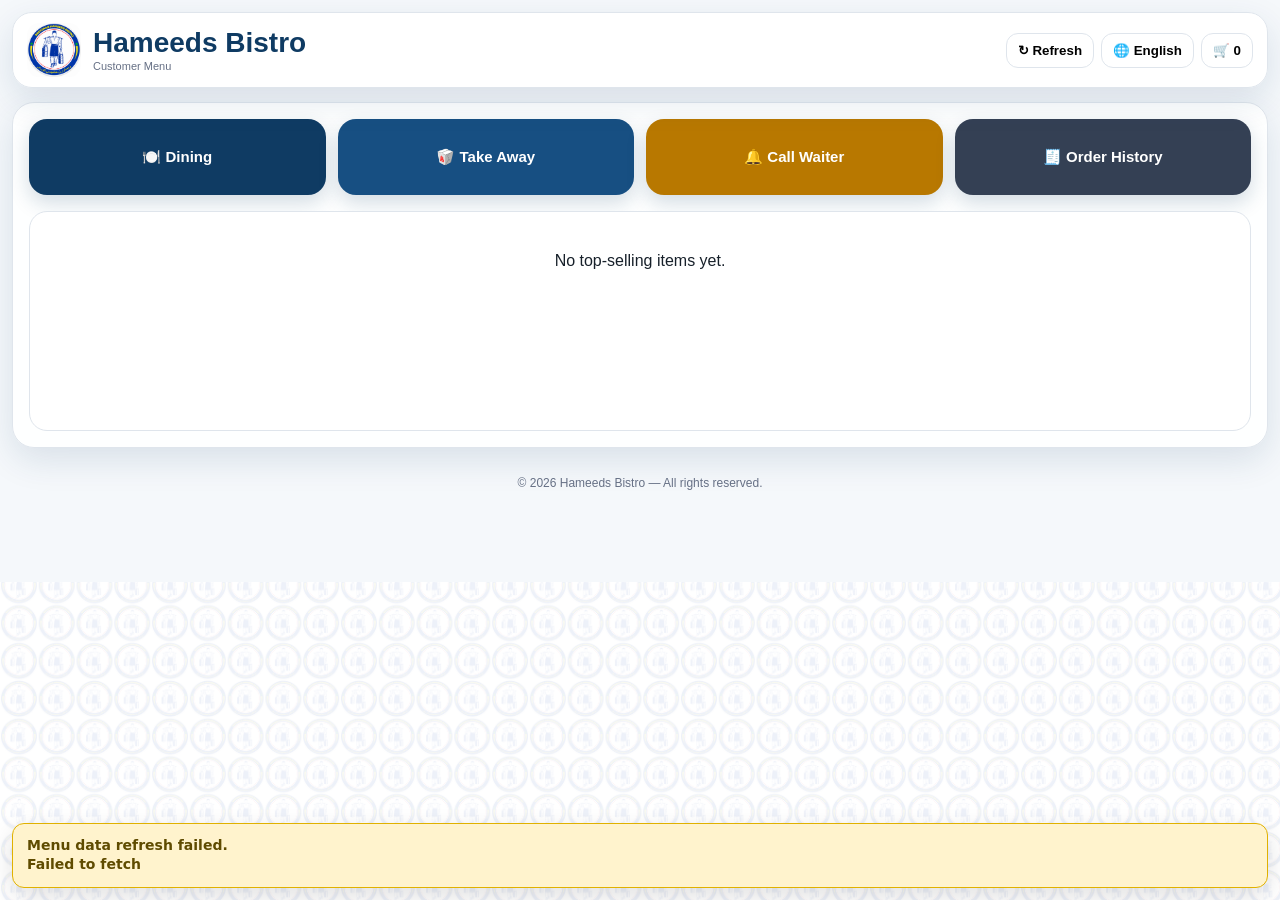
==== index.html @ 45305251 "Add files via upload" ====
<!doctype html>
<html lang="en">
<head>
<meta charset="utf-8"><meta name="viewport" content="width=device-width,initial-scale=1,viewport-fit=cover">
<meta name="theme-color" content="#0f3b63"><title>Hameeds Bistro</title>
<link rel="icon" href="images/logo.png">
<style>
:root{--blue:#0f3b63;--blue2:#174f82;--gold:#d7a52a;--ink:#17202a;--muted:#667085;--card:#fff;--line:#dfe5ec;--shadow:0 12px 35px rgba(15,59,99,.12)}*{box-sizing:border-box}html,body{margin:0;min-height:100%;font-family:Arial,Helvetica,sans-serif;color:var(--ink);background:#f5f8fb}body:before{content:"";position:fixed;inset:0;z-index:-2;background:#f5f8fb url('images/logo.png') repeat;background-size:1cm 1cm;opacity:.5}body:after{content:"";position:fixed;inset:0;z-index:-1;background:rgba(255,255,255,.86);pointer-events:none}.app{max-width:1280px;margin:auto;padding:12px}.header{position:sticky;transition:transform .25s ease;top:0;z-index:30;background:rgba(255,255,255,.96);backdrop-filter:blur(10px);border:1px solid var(--line);border-radius:20px;box-shadow:var(--shadow);padding:10px 14px}.headrow{display:flex;align-items:center;gap:12px}.brandlogo{width:54px;height:54px;object-fit:contain;border-radius:12px}.brand{font-weight:900;color:var(--blue);font-size:clamp(18px,3vw,28px);line-height:1.05}.sub{font-size:11px;color:var(--muted);margin-top:3px}.head-actions{margin-left:auto;display:flex;gap:7px;flex-wrap:wrap}.iconbtn,.langbtn{border:1px solid var(--line);background:#fff;border-radius:12px;padding:9px 11px;font-weight:800;cursor:pointer}.iconbtn:hover,.langbtn:hover{border-color:var(--blue)}.home-panel{margin-top:14px;background:rgba(255,255,255,.95);border:1px solid var(--line);border-radius:22px;box-shadow:var(--shadow);padding:16px}.home-buttons{display:grid;grid-template-columns:repeat(4,1fr);gap:12px}.mainbtn{border:0;border-radius:18px;padding:18px 12px;color:#fff;background:var(--blue);font-weight:900;font-size:15px;cursor:pointer;min-height:76px;box-shadow:0 8px 20px rgba(15,59,99,.18)}.mainbtn:nth-child(2){background:var(--blue2)}.mainbtn:nth-child(3){background:#b87800}.mainbtn:nth-child(4){background:#344054}.slider{margin-top:16px;border-radius:18px;overflow:hidden;background:#fff;border:1px solid var(--line);position:relative;min-height:220px}.slide{display:none;grid-template-columns:1fr 1fr;min-height:220px}.slide.active{display:grid}.slide img{width:100%;height:260px;object-fit:cover;cursor:zoom-in}.slide-info{padding:20px;display:flex;flex-direction:column;justify-content:center}.slide-info h2{margin:0 0 7px;color:var(--blue)}.slide-info p{margin:0;color:var(--muted);line-height:1.5}.dots{position:absolute;bottom:9px;left:0;right:0;text-align:center}.dot{display:inline-block;width:7px;height:7px;border-radius:50%;background:#c5cbd3;margin:0 3px}.dot.active{background:var(--blue)}.menu-panel{padding-top:0}.menu-controls{position:sticky;top:0;z-index:25;background:rgba(255,255,255,.98);padding:10px 0;margin-top:0;border-bottom:1px solid var(--line)}.menu-search-row{display:flex;gap:9px;flex:1;width:100%}.header.is-hidden{transform:translateY(calc(-100% - 18px));}.toolbar{margin-top:14px;display:flex;gap:9px;align-items:center;flex-wrap:wrap}.select,.search{border:1px solid var(--line);border-radius:12px;padding:11px 12px;background:#fff;font-weight:700}.search{flex:1;min-width:180px}.categorybar{display:flex;gap:8px;overflow:auto;padding:10px 0;scrollbar-width:thin}.cat{white-space:nowrap;border:1px solid var(--line);background:#fff;border-radius:999px;padding:9px 14px;font-weight:800;cursor:pointer}.cat.active{background:var(--blue);color:#fff;border-color:var(--blue)}.content{display:grid;grid-template-columns:1fr;gap:14px;margin-top:5px}.side{background:rgba(255,255,255,.95);border:1px solid var(--line);border-radius:18px;padding:10px;box-shadow:var(--shadow);height:max-content;position:sticky;top:90px}.side button{display:block;width:100%;text-align:left;border:0;background:transparent;padding:10px;border-radius:10px;font-weight:800;cursor:pointer}.side button.active{background:#e8f1f9;color:var(--blue)}.grid{display:grid;grid-template-columns:repeat(auto-fill,minmax(190px,1fr));gap:13px}.card{background:rgba(255,255,255,.97);border:1px solid var(--line);border-radius:17px;overflow:hidden;box-shadow:0 7px 18px rgba(15,59,99,.07)}.photo{height:145px;width:100%;object-fit:cover;background:#eef2f6;display:block;cursor:zoom-in}.cardbody{padding:11px}.itemname{font-weight:900;font-size:16px;color:var(--blue);cursor:pointer}.original{font-size:11px;color:#777;margin-top:3px}.desc{font-size:12px;line-height:1.45;color:#59636f;margin-top:7px;cursor:pointer;min-height:35px}.price{font-weight:900;color:#a05d00;margin-top:8px}.add{width:100%;margin-top:9px;border:0;background:var(--blue);color:#fff;border-radius:10px;padding:10px;font-weight:900;cursor:pointer}.out{font-size:12px;color:#b42318;font-weight:900;margin-top:8px}.cartbar{position:fixed;left:50%;transform:translateX(-50%);bottom:12px;z-index:40;display:none;background:var(--blue);color:#fff;border-radius:18px;padding:10px 14px;box-shadow:0 12px 35px rgba(0,0,0,.22);width:min(94%,520px);align-items:center;gap:10px}.cartbar.show{display:flex}.cartbar .cartcount{font-weight:900}.cartbar button{margin-left:auto;border:0;background:#fff;color:var(--blue);border-radius:10px;padding:9px 13px;font-weight:900}.footer{text-align:center;padding:28px 8px 80px;color:#667085;font-size:12px}.hidden{display:none!important}.modal{position:fixed;inset:0;background:rgba(5,20,35,.72);z-index:100;display:flex;align-items:center;justify-content:center;padding:12px}.modalbox{background:#fff;border-radius:20px;max-width:850px;width:100%;max-height:94vh;overflow:auto;box-shadow:0 25px 70px rgba(0,0,0,.35)}.modalhead{padding:14px 16px;border-bottom:1px solid var(--line);display:flex;align-items:center}.modalhead h3{margin:0;font-size:18px;color:var(--blue)}.close{margin-left:auto;border:0;background:#eef2f6;border-radius:10px;padding:8px 12px;font-weight:900;cursor:pointer}.modalbody{padding:16px}.image-modal{background:rgba(0,0,0,.92)}.image-stage{width:100%;height:80vh;overflow:hidden;touch-action:none;display:flex;align-items:center;justify-content:center;cursor:grab}.image-stage img{max-width:95%;max-height:95%;object-fit:contain;transform-origin:center;user-select:none;-webkit-user-drag:none}.zoomtools{text-align:center;padding:8px}.zoomtools button{border:0;background:#fff;border-radius:9px;padding:8px 12px;margin:0 3px;font-weight:900}.cartrow{display:grid;grid-template-columns:1fr auto auto;gap:10px;align-items:center;padding:10px 0;border-bottom:1px solid var(--line)}.cartrow-rich{align-items:start}.cartitemmain{min-width:0}.cartmods{display:flex;flex-wrap:wrap;gap:5px;margin-top:6px}.cartmods span{font-size:11px;background:#edf5fb;color:var(--blue);border:1px solid #d5e5f2;border-radius:999px;padding:4px 7px;font-weight:800}.cartnote{font-size:11px;color:#667085;margin-top:6px;background:#fff8e8;border:1px solid #f1d58c;border-radius:8px;padding:5px 7px}.cartactions{display:flex;flex-wrap:wrap;gap:6px;margin-top:8px}.cartactions button{border:1px solid var(--line);border-radius:8px;padding:6px 9px;font-size:11px;font-weight:900;cursor:pointer;background:#fff}.cartactions .cartmodify{color:var(--blue);background:#edf5fb;border-color:#cfe0ee}.cartactions .cartnote-btn{color:#8a5a00;background:#fff8e8;border-color:#f1d58c}.modifier-group{border:1px solid var(--line);border-radius:13px;margin-bottom:10px;overflow:hidden}.modifier-title{padding:9px 11px;background:#f5f8fb;font-weight:900;color:var(--blue)}.modifier-option{display:grid;grid-template-columns:auto 1fr auto;gap:9px;align-items:center;padding:10px 11px;border-top:1px solid var(--line);cursor:pointer}.modifier-option input{width:18px;height:18px}.modifier-option strong{font-size:12px;color:#a05d00}.modifier-footer{position:sticky;bottom:0;background:#fff;border-top:1px solid var(--line);padding-top:12px;margin-top:12px;display:flex;justify-content:space-between;align-items:center}.note-count{text-align:right;font-size:11px;color:#667085;margin-top:4px}.qty{display:flex;gap:5px;align-items:center}.qty button{border:1px solid var(--line);background:#fff;border-radius:8px;width:30px;height:30px;font-weight:900}.checkout-grid{display:grid;grid-template-columns:1fr 1fr;gap:10px}.field{width:100%;padding:11px;border:1px solid var(--line);border-radius:11px}.primary{border:0;background:var(--blue);color:#fff;padding:12px 16px;border-radius:11px;font-weight:900;cursor:pointer}.danger{border:0;background:#fee4e2;color:#b42318;padding:10px;border-radius:11px;font-weight:900}.notice{padding:10px 12px;border-radius:11px;background:#f0f6fb;color:var(--blue);font-size:13px;margin-bottom:10px}.history-card{border:1px solid var(--line);border-radius:14px;padding:12px;margin-bottom:10px;background:#fff}.history-items{font-size:12px;color:#667085;margin-top:6px}.langgrid{display:grid;grid-template-columns:repeat(2,1fr);gap:8px}.langoption{padding:10px;border:1px solid var(--line);border-radius:12px;background:#fff;font-weight:800;cursor:pointer;text-align:left}.langoption.active{border-color:var(--blue);background:#edf5fb}.spinner{width:20px;height:20px;border:3px solid #dce5ed;border-top-color:var(--blue);border-radius:50%;animation:spin .7s linear infinite;display:inline-block}@keyframes spin{to{transform:rotate(360deg)}}@media(max-width:760px){.menu-search-row{flex-direction:column}.home-buttons{grid-template-columns:repeat(2,1fr)}.content{display:block}.side{display:none}.grid{grid-template-columns:repeat(2,minmax(0,1fr))}.slide{grid-template-columns:1fr}.slide img{height:190px}.slide-info{padding:12px}.checkout-grid{grid-template-columns:1fr}.brandlogo{width:45px;height:45px}.head-actions{gap:4px}.iconbtn{padding:8px}.card .photo{height:130px}}@media(max-width:430px){.grid{grid-template-columns:1fr 1fr}.cardbody{padding:9px}.itemname{font-size:14px}.desc{font-size:11px}.price{font-size:13px}.mainbtn{font-size:13px;padding:13px 8px}}
</style></head>
<body><div class="app">
<header class="header"><div class="headrow"><img class="brandlogo" src="images/logo.png"><div><div class="brand" id="brandName">Hameeds Bistro</div><div class="sub" id="tableLabel">Customer Menu</div></div><div class="head-actions"><button class="iconbtn" id="refreshBtn" title="Refresh database">↻ Refresh</button><button class="iconbtn" id="langBtn">🌐 Language</button><button class="iconbtn" id="cartBtn">🛒 <span id="cartTop">0</span></button></div></div></header>
<main id="appMain"></main><footer class="footer">© <span id="year"></span> Hameeds Bistro — All rights reserved.</footer></div>
<div id="cartBar" class="cartbar"><span>🛒 <span id="cartCount">0</span> items</span><span id="cartTotal">RM 0.00</span><button id="openCartBtn">View Cart</button></div>
<div id="modalRoot"></div>
<script src="customer-api-config.js"></script><script src="app.js"></script></body></html>
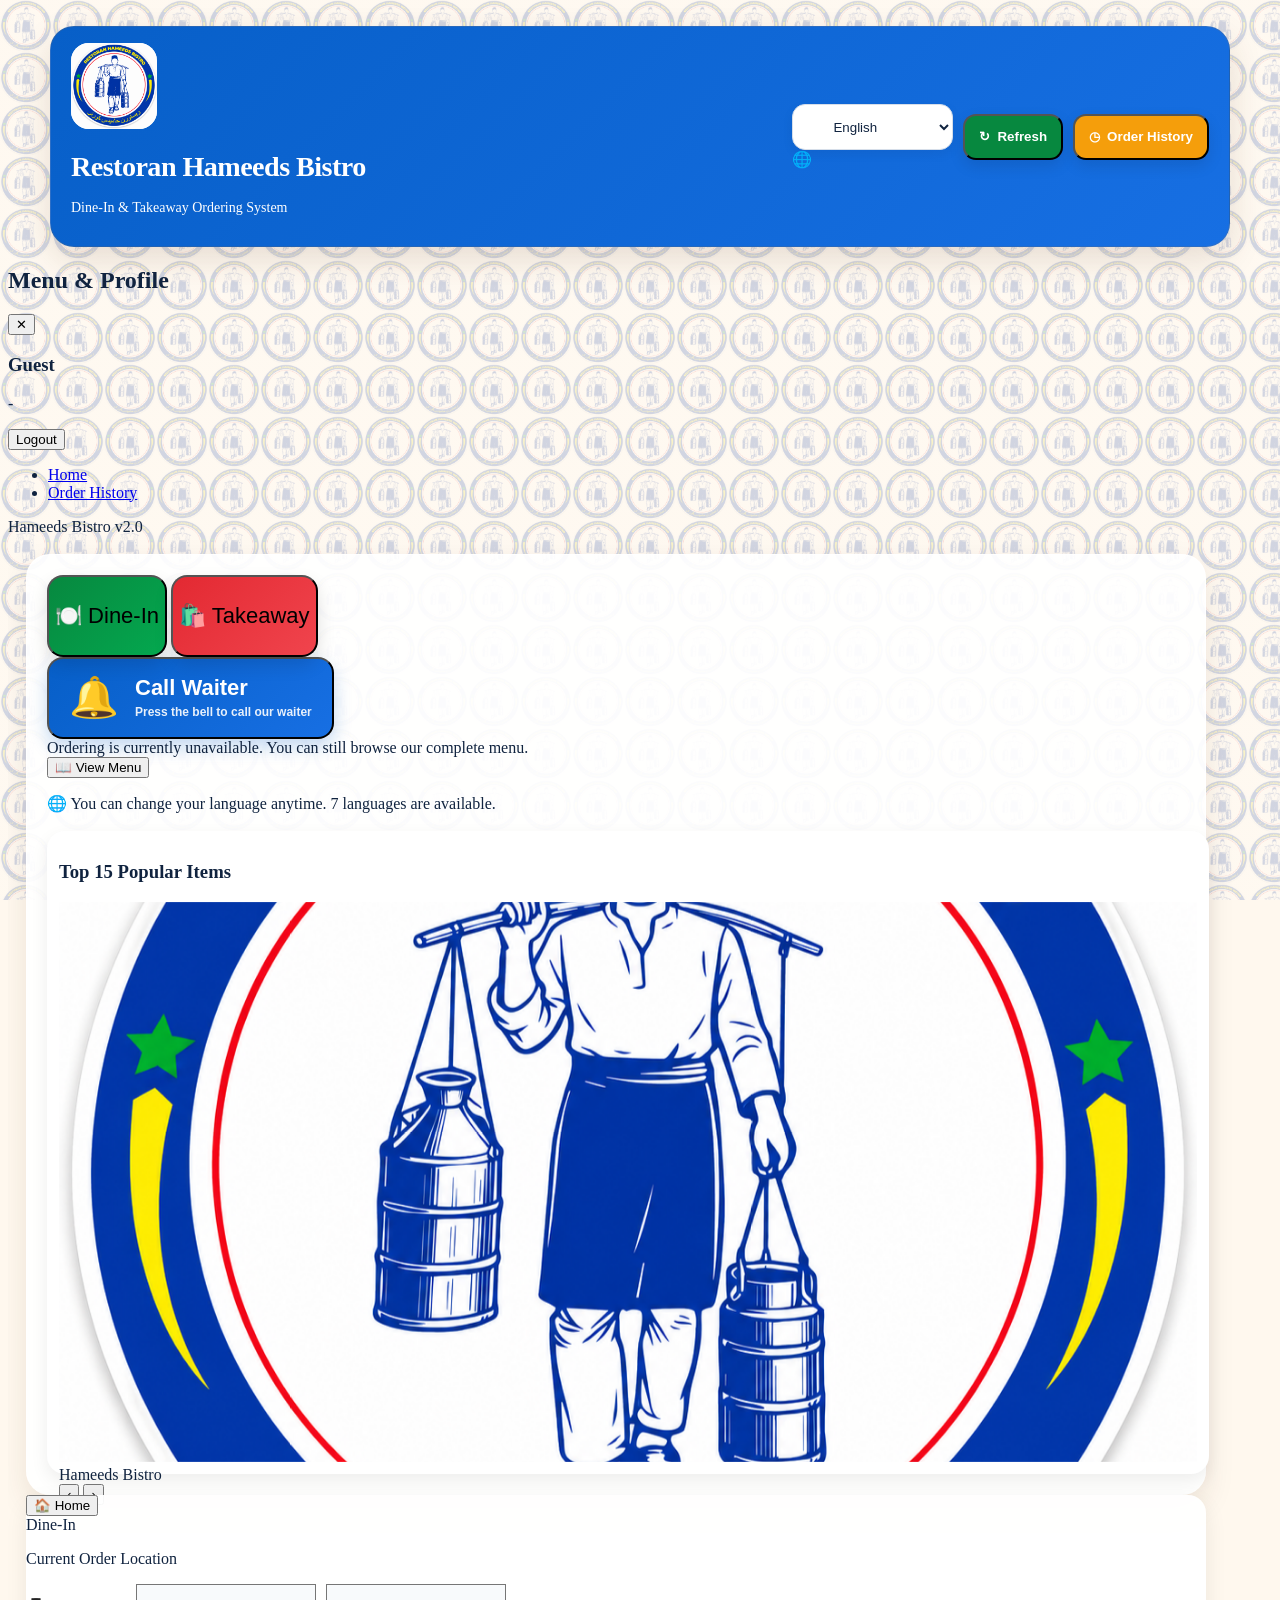
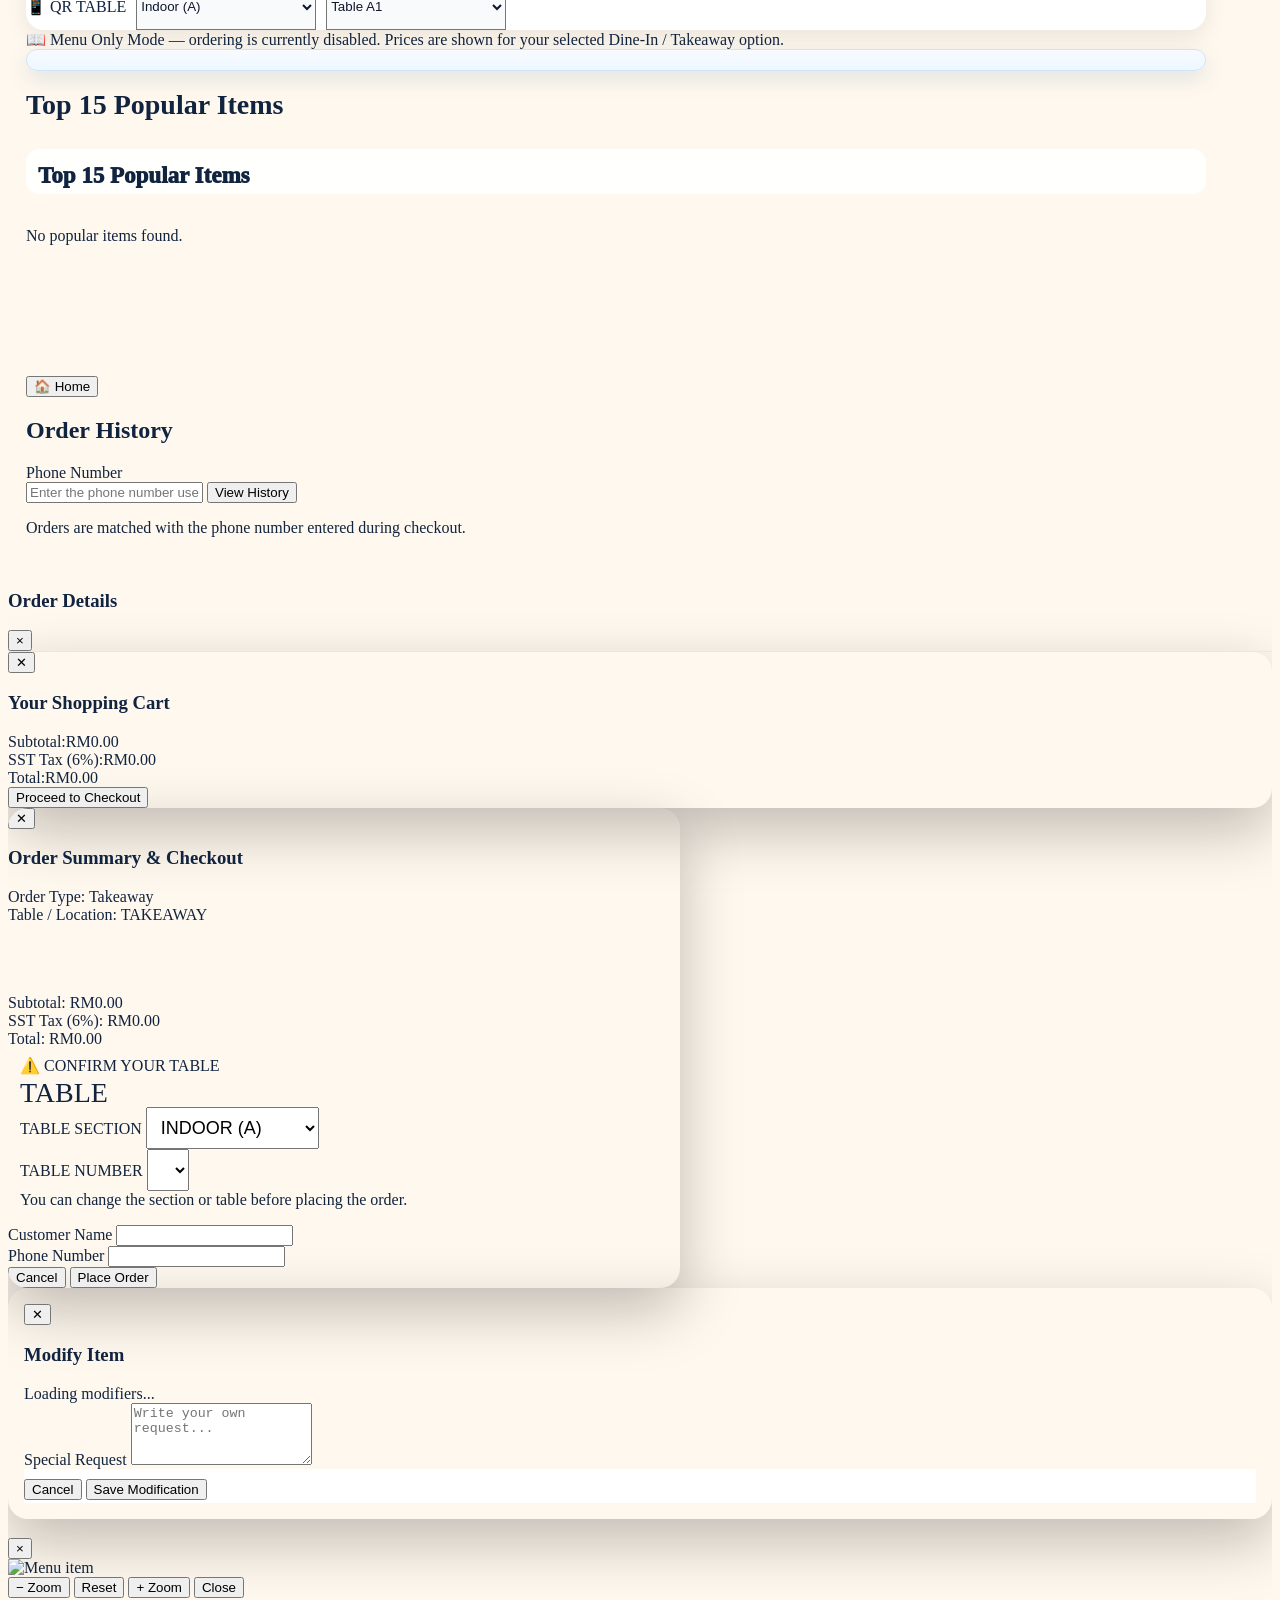
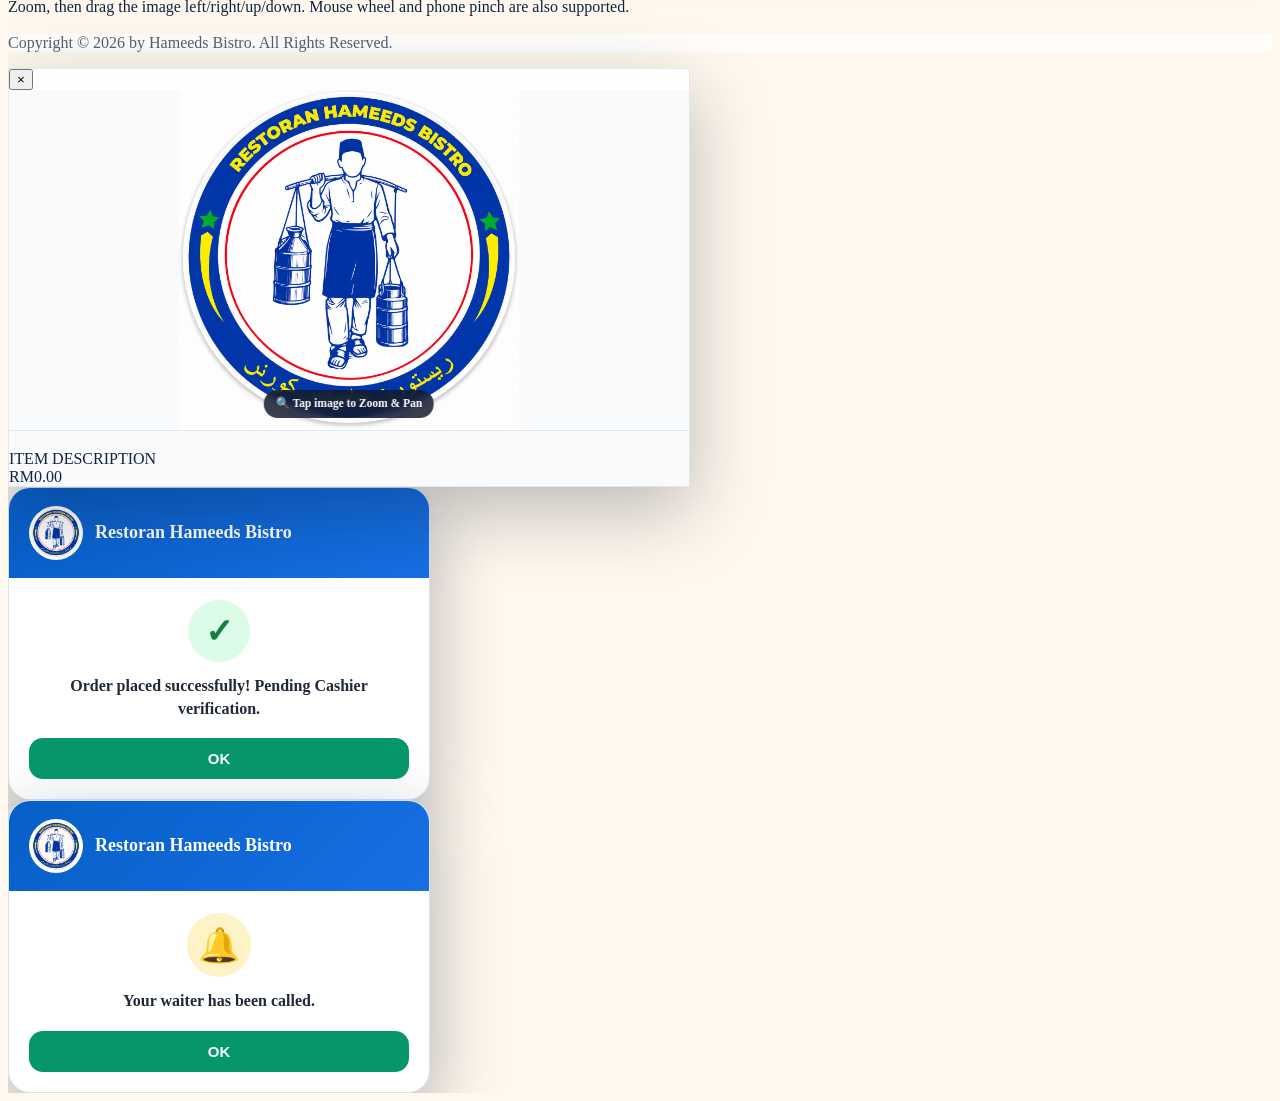
==== commit 475335a5: "Add files via upload" ====
--- a/index.html
+++ b/index.html
@@ -1,15 +1,9688 @@
-<!doctype html>
+<!DOCTYPE html>
 <html lang="en">
 <head>
-<meta charset="utf-8"><meta name="viewport" content="width=device-width,initial-scale=1,viewport-fit=cover">
-<meta name="theme-color" content="#0f3b63"><title>Hameeds Bistro</title>
-<link rel="icon" href="images/logo.png">
+    <meta charset="UTF-8">
+    <meta name="viewport" content="width=device-width, initial-scale=1.0">
+    <title>Restoran Hameeds Bistro</title>
+    <link rel="icon" type="image/png" href="images/logo.png">
+    <link rel="shortcut icon" href="images/logo.png">
+    <link rel="apple-touch-icon" href="images/logo.png">
+    <!-- Tailwind CSS CDN -->
+    <script src="https://cdn.tailwindcss.com"></script>
+    <!-- Cloudflare D1 JS Library CDN -->
 <style>
-:root{--blue:#0f3b63;--blue2:#174f82;--gold:#d7a52a;--ink:#17202a;--muted:#667085;--card:#fff;--line:#dfe5ec;--shadow:0 12px 35px rgba(15,59,99,.12)}*{box-sizing:border-box}html,body{margin:0;min-height:100%;font-family:Arial,Helvetica,sans-serif;color:var(--ink);background:#f5f8fb}body:before{content:"";position:fixed;inset:0;z-index:-2;background:#f5f8fb url('images/logo.png') repeat;background-size:1cm 1cm;opacity:.5}body:after{content:"";position:fixed;inset:0;z-index:-1;background:rgba(255,255,255,.86);pointer-events:none}.app{max-width:1280px;margin:auto;padding:12px}.header{position:sticky;transition:transform .25s ease;top:0;z-index:30;background:rgba(255,255,255,.96);backdrop-filter:blur(10px);border:1px solid var(--line);border-radius:20px;box-shadow:var(--shadow);padding:10px 14px}.headrow{display:flex;align-items:center;gap:12px}.brandlogo{width:54px;height:54px;object-fit:contain;border-radius:12px}.brand{font-weight:900;color:var(--blue);font-size:clamp(18px,3vw,28px);line-height:1.05}.sub{font-size:11px;color:var(--muted);margin-top:3px}.head-actions{margin-left:auto;display:flex;gap:7px;flex-wrap:wrap}.iconbtn,.langbtn{border:1px solid var(--line);background:#fff;border-radius:12px;padding:9px 11px;font-weight:800;cursor:pointer}.iconbtn:hover,.langbtn:hover{border-color:var(--blue)}.home-panel{margin-top:14px;background:rgba(255,255,255,.95);border:1px solid var(--line);border-radius:22px;box-shadow:var(--shadow);padding:16px}.home-buttons{display:grid;grid-template-columns:repeat(4,1fr);gap:12px}.mainbtn{border:0;border-radius:18px;padding:18px 12px;color:#fff;background:var(--blue);font-weight:900;font-size:15px;cursor:pointer;min-height:76px;box-shadow:0 8px 20px rgba(15,59,99,.18)}.mainbtn:nth-child(2){background:var(--blue2)}.mainbtn:nth-child(3){background:#b87800}.mainbtn:nth-child(4){background:#344054}.slider{margin-top:16px;border-radius:18px;overflow:hidden;background:#fff;border:1px solid var(--line);position:relative;min-height:220px}.slide{display:none;grid-template-columns:1fr 1fr;min-height:220px}.slide.active{display:grid}.slide img{width:100%;height:260px;object-fit:cover;cursor:zoom-in}.slide-info{padding:20px;display:flex;flex-direction:column;justify-content:center}.slide-info h2{margin:0 0 7px;color:var(--blue)}.slide-info p{margin:0;color:var(--muted);line-height:1.5}.dots{position:absolute;bottom:9px;left:0;right:0;text-align:center}.dot{display:inline-block;width:7px;height:7px;border-radius:50%;background:#c5cbd3;margin:0 3px}.dot.active{background:var(--blue)}.menu-panel{padding-top:0}.menu-controls{position:sticky;top:0;z-index:25;background:rgba(255,255,255,.98);padding:10px 0;margin-top:0;border-bottom:1px solid var(--line)}.menu-search-row{display:flex;gap:9px;flex:1;width:100%}.header.is-hidden{transform:translateY(calc(-100% - 18px));}.toolbar{margin-top:14px;display:flex;gap:9px;align-items:center;flex-wrap:wrap}.select,.search{border:1px solid var(--line);border-radius:12px;padding:11px 12px;background:#fff;font-weight:700}.search{flex:1;min-width:180px}.categorybar{display:flex;gap:8px;overflow:auto;padding:10px 0;scrollbar-width:thin}.cat{white-space:nowrap;border:1px solid var(--line);background:#fff;border-radius:999px;padding:9px 14px;font-weight:800;cursor:pointer}.cat.active{background:var(--blue);color:#fff;border-color:var(--blue)}.content{display:grid;grid-template-columns:1fr;gap:14px;margin-top:5px}.side{background:rgba(255,255,255,.95);border:1px solid var(--line);border-radius:18px;padding:10px;box-shadow:var(--shadow);height:max-content;position:sticky;top:90px}.side button{display:block;width:100%;text-align:left;border:0;background:transparent;padding:10px;border-radius:10px;font-weight:800;cursor:pointer}.side button.active{background:#e8f1f9;color:var(--blue)}.grid{display:grid;grid-template-columns:repeat(auto-fill,minmax(190px,1fr));gap:13px}.card{background:rgba(255,255,255,.97);border:1px solid var(--line);border-radius:17px;overflow:hidden;box-shadow:0 7px 18px rgba(15,59,99,.07)}.photo{height:145px;width:100%;object-fit:cover;background:#eef2f6;display:block;cursor:zoom-in}.cardbody{padding:11px}.itemname{font-weight:900;font-size:16px;color:var(--blue);cursor:pointer}.original{font-size:11px;color:#777;margin-top:3px}.desc{font-size:12px;line-height:1.45;color:#59636f;margin-top:7px;cursor:pointer;min-height:35px}.price{font-weight:900;color:#a05d00;margin-top:8px}.add{width:100%;margin-top:9px;border:0;background:var(--blue);color:#fff;border-radius:10px;padding:10px;font-weight:900;cursor:pointer}.out{font-size:12px;color:#b42318;font-weight:900;margin-top:8px}.cartbar{position:fixed;left:50%;transform:translateX(-50%);bottom:12px;z-index:40;display:none;background:var(--blue);color:#fff;border-radius:18px;padding:10px 14px;box-shadow:0 12px 35px rgba(0,0,0,.22);width:min(94%,520px);align-items:center;gap:10px}.cartbar.show{display:flex}.cartbar .cartcount{font-weight:900}.cartbar button{margin-left:auto;border:0;background:#fff;color:var(--blue);border-radius:10px;padding:9px 13px;font-weight:900}.footer{text-align:center;padding:28px 8px 80px;color:#667085;font-size:12px}.hidden{display:none!important}.modal{position:fixed;inset:0;background:rgba(5,20,35,.72);z-index:100;display:flex;align-items:center;justify-content:center;padding:12px}.modalbox{background:#fff;border-radius:20px;max-width:850px;width:100%;max-height:94vh;overflow:auto;box-shadow:0 25px 70px rgba(0,0,0,.35)}.modalhead{padding:14px 16px;border-bottom:1px solid var(--line);display:flex;align-items:center}.modalhead h3{margin:0;font-size:18px;color:var(--blue)}.close{margin-left:auto;border:0;background:#eef2f6;border-radius:10px;padding:8px 12px;font-weight:900;cursor:pointer}.modalbody{padding:16px}.image-modal{background:rgba(0,0,0,.92)}.image-stage{width:100%;height:80vh;overflow:hidden;touch-action:none;display:flex;align-items:center;justify-content:center;cursor:grab}.image-stage img{max-width:95%;max-height:95%;object-fit:contain;transform-origin:center;user-select:none;-webkit-user-drag:none}.zoomtools{text-align:center;padding:8px}.zoomtools button{border:0;background:#fff;border-radius:9px;padding:8px 12px;margin:0 3px;font-weight:900}.cartrow{display:grid;grid-template-columns:1fr auto auto;gap:10px;align-items:center;padding:10px 0;border-bottom:1px solid var(--line)}.cartrow-rich{align-items:start}.cartitemmain{min-width:0}.cartmods{display:flex;flex-wrap:wrap;gap:5px;margin-top:6px}.cartmods span{font-size:11px;background:#edf5fb;color:var(--blue);border:1px solid #d5e5f2;border-radius:999px;padding:4px 7px;font-weight:800}.cartnote{font-size:11px;color:#667085;margin-top:6px;background:#fff8e8;border:1px solid #f1d58c;border-radius:8px;padding:5px 7px}.cartactions{display:flex;flex-wrap:wrap;gap:6px;margin-top:8px}.cartactions button{border:1px solid var(--line);border-radius:8px;padding:6px 9px;font-size:11px;font-weight:900;cursor:pointer;background:#fff}.cartactions .cartmodify{color:var(--blue);background:#edf5fb;border-color:#cfe0ee}.cartactions .cartnote-btn{color:#8a5a00;background:#fff8e8;border-color:#f1d58c}.modifier-group{border:1px solid var(--line);border-radius:13px;margin-bottom:10px;overflow:hidden}.modifier-title{padding:9px 11px;background:#f5f8fb;font-weight:900;color:var(--blue)}.modifier-option{display:grid;grid-template-columns:auto 1fr auto;gap:9px;align-items:center;padding:10px 11px;border-top:1px solid var(--line);cursor:pointer}.modifier-option input{width:18px;height:18px}.modifier-option strong{font-size:12px;color:#a05d00}.modifier-footer{position:sticky;bottom:0;background:#fff;border-top:1px solid var(--line);padding-top:12px;margin-top:12px;display:flex;justify-content:space-between;align-items:center}.note-count{text-align:right;font-size:11px;color:#667085;margin-top:4px}.qty{display:flex;gap:5px;align-items:center}.qty button{border:1px solid var(--line);background:#fff;border-radius:8px;width:30px;height:30px;font-weight:900}.checkout-grid{display:grid;grid-template-columns:1fr 1fr;gap:10px}.field{width:100%;padding:11px;border:1px solid var(--line);border-radius:11px}.primary{border:0;background:var(--blue);color:#fff;padding:12px 16px;border-radius:11px;font-weight:900;cursor:pointer}.danger{border:0;background:#fee4e2;color:#b42318;padding:10px;border-radius:11px;font-weight:900}.notice{padding:10px 12px;border-radius:11px;background:#f0f6fb;color:var(--blue);font-size:13px;margin-bottom:10px}.history-card{border:1px solid var(--line);border-radius:14px;padding:12px;margin-bottom:10px;background:#fff}.history-items{font-size:12px;color:#667085;margin-top:6px}.langgrid{display:grid;grid-template-columns:repeat(2,1fr);gap:8px}.langoption{padding:10px;border:1px solid var(--line);border-radius:12px;background:#fff;font-weight:800;cursor:pointer;text-align:left}.langoption.active{border-color:var(--blue);background:#edf5fb}.spinner{width:20px;height:20px;border:3px solid #dce5ed;border-top-color:var(--blue);border-radius:50%;animation:spin .7s linear infinite;display:inline-block}@keyframes spin{to{transform:rotate(360deg)}}@media(max-width:760px){.menu-search-row{flex-direction:column}.home-buttons{grid-template-columns:repeat(2,1fr)}.content{display:block}.side{display:none}.grid{grid-template-columns:repeat(2,minmax(0,1fr))}.slide{grid-template-columns:1fr}.slide img{height:190px}.slide-info{padding:12px}.checkout-grid{grid-template-columns:1fr}.brandlogo{width:45px;height:45px}.head-actions{gap:4px}.iconbtn{padding:8px}.card .photo{height:130px}}@media(max-width:430px){.grid{grid-template-columns:1fr 1fr}.cardbody{padding:9px}.itemname{font-size:14px}.desc{font-size:11px}.price{font-size:13px}.mainbtn{font-size:13px;padding:13px 8px}}
-</style></head>
-<body><div class="app">
-<header class="header"><div class="headrow"><img class="brandlogo" src="images/logo.png"><div><div class="brand" id="brandName">Hameeds Bistro</div><div class="sub" id="tableLabel">Customer Menu</div></div><div class="head-actions"><button class="iconbtn" id="refreshBtn" title="Refresh database">↻ Refresh</button><button class="iconbtn" id="langBtn">🌐 Language</button><button class="iconbtn" id="cartBtn">🛒 <span id="cartTop">0</span></button></div></div></header>
-<main id="appMain"></main><footer class="footer">© <span id="year"></span> Hameeds Bistro — All rights reserved.</footer></div>
-<div id="cartBar" class="cartbar"><span>🛒 <span id="cartCount">0</span> items</span><span id="cartTotal">RM 0.00</span><button id="openCartBtn">View Cart</button></div>
-<div id="modalRoot"></div>
-<script src="customer-api-config.js"></script><script src="app.js"></script></body></html>
+      html,body{max-width:100%;overflow-x:hidden}
+      img,video,canvas,svg{max-width:100%}
+      #categoryContainer{-webkit-overflow-scrolling:touch;scrollbar-width:thin}
+      #categoryDropdownMenu{max-height:60vh;overflow-y:auto}
+      #categoryDropdownMenu button{width:100%;text-align:left}
+      @media (max-width:640px){
+        body{min-width:0}
+        header{padding:.65rem!important;gap:.5rem!important;align-items:flex-start!important;flex-wrap:wrap!important}
+        header>div:first-child{min-width:0;flex:1 1 100%;gap:.5rem!important}
+        header>div:first-child img{width:2.5rem!important;height:2.5rem!important;flex:0 0 auto}
+        header>div:first-child>div{min-width:0;flex:1}
+        header h1{font-size:.9rem!important;line-height:1.15rem!important;white-space:normal!important;word-break:break-word}
+        header p{font-size:.65rem!important;line-height:.9rem!important}
+        header>div:last-child{width:100%;display:grid!important;grid-template-columns:minmax(0,1fr) auto auto;gap:.4rem!important}
+        header>div:last-child>div{min-width:0;width:100%}
+        #langSelect{width:100%;min-width:0;font-size:.75rem!important;padding-top:.55rem!important;padding-bottom:.55rem!important}
+        #mainAuthBtn,header button[title="Live Chat"]{padding:.55rem!important;min-width:2.5rem;justify-content:center}
+        main{padding:.75rem!important;max-width:100%!important}
+        #homeView{padding:1.25rem!important;border-radius:1rem!important}
+        #homeView h2{font-size:1.5rem!important;line-height:1.9rem!important}
+        #homeView p{margin-bottom:1.25rem!important}
+        #homeView .grid{gap:.75rem!important}
+        #homeView .grid button{padding:1rem!important;font-size:1.05rem!important}
+        #orderView>div:first-child{padding:.75rem!important;gap:.75rem!important;align-items:stretch!important}
+        #orderView>div:first-child>div:first-child{width:100%;justify-content:space-between;gap:.5rem!important}
+        #tableChangeContainer{width:100%;display:grid!important;grid-template-columns:minmax(0,1fr) minmax(0,1fr);gap:.5rem!important}
+        #tableChangeContainer select{width:100%;min-width:0;font-size:.78rem!important;padding:.6rem .45rem!important}
+        #orderView .mb-4.flex.items-center.gap-2{display:grid!important;grid-template-columns:auto minmax(0,1fr);gap:.5rem!important;align-items:stretch!important}
+        #orderView .mb-4.flex.items-center.gap-2>button{padding:.65rem .75rem!important;font-size:.78rem!important;white-space:nowrap}
+        #menuSearchWrap{min-width:0}
+        #menuSearchInput{min-width:0;width:100%;font-size:.85rem!important}
+        #categoryContainer{gap:.5rem!important;margin-bottom:1rem!important}
+        #categoryContainer button{padding:.55rem .75rem!important;font-size:.75rem!important}
+        #menuTitle{font-size:1.25rem!important;line-height:1.6rem!important;margin-bottom:.75rem!important}
+        #menuContainer{gap:.75rem!important;margin-bottom:8.5rem!important}
+        #menuContainer>div{padding:.75rem!important;gap:.5rem!important;min-width:0}
+        #menuContainer h3{font-size:.9rem!important;line-height:1.2rem!important;word-break:break-word}
+        #menuContainer .w-20.h-20{width:4.5rem!important;height:4.5rem!important}
+        #cartBar{left:.5rem!important;right:.5rem!important;bottom:.5rem!important;width:auto!important;max-width:none!important;padding:.65rem!important;border-radius:.9rem!important;gap:.5rem!important}
+        #cartBar>div{gap:.5rem!important;min-width:0}
+        #cartCount{font-size:.7rem!important;padding:.3rem .5rem!important;white-space:nowrap}
+        #cartSubtotal{font-size:.95rem!important;white-space:nowrap}
+        #cartBar>button{padding:.65rem .75rem!important;font-size:.75rem!important;min-width:0}
+        #cartBar>button span{display:none}
+        #sidebar{width:min(18rem,88vw)!important;padding:1.25rem!important}
+        #cartModal,#checkoutModal,#modifierModal,#loginModal{padding:.65rem!important;align-items:flex-end!important}
+        #cartModal>div,#checkoutModal>div,#modifierModal>div,#loginModal>div{max-width:100%!important;width:100%!important;max-height:92vh;overflow-y:auto;padding:1rem!important;border-radius:1rem 1rem 0 0!important}
+        footer{padding:.75rem .5rem!important}
+        footer p{font-size:.7rem!important;line-height:1rem!important}
+      }
+      @media (max-width:380px){
+        header h1{font-size:.82rem!important}
+        #tableChangeContainer{grid-template-columns:1fr}
+        #orderView .mb-4.flex.items-center.gap-2{grid-template-columns:1fr}
+        #orderView .mb-4.flex.items-center.gap-2>button{width:100%}
+      }
+    
+      /* FINAL UX FIXES */
+      #sidebarOverlay{background:rgba(0,0,0,.38);backdrop-filter:blur(1px)}
+      #categoryContainer{display:flex;align-items:center;gap:.6rem;min-width:0}
+      #categoryContainer>div:first-child{flex:0 0 auto}
+      #categoryGrid{display:flex;flex:1 1 auto;min-width:0;gap:.5rem;overflow-x:auto;overflow-y:hidden;margin-top:0;padding:.15rem .1rem .4rem;scrollbar-width:thin;scroll-snap-type:x proximity;-webkit-overflow-scrolling:touch}
+      #categoryGrid button{flex:0 0 auto;white-space:nowrap;min-height:42px;line-height:1.15;scroll-snap-align:start}
+      #modifierModal>div{max-height:82vh;overflow-y:auto;padding:1rem!important}
+      #modifierOptions{display:grid;grid-template-columns:repeat(2,minmax(0,1fr));gap:.5rem!important}
+      #modifierOptions label{margin:0!important;padding:.55rem .65rem!important;font-size:.82rem}
+      #modifierCustomNote{min-height:56px;max-height:80px;resize:vertical}
+      #modifierModal .modifier-actions{position:sticky;bottom:-1rem;background:white;padding-top:.65rem;padding-bottom:.2rem;z-index:2}
+      @media(max-width:640px){
+        #categoryContainer{gap:.45rem}
+        #categoryContainer>div:first-child{max-width:54%}
+        #categoryDropdownButton{min-width:0!important;width:100%!important;padding-left:.7rem!important;padding-right:.7rem!important}
+        #categoryDropdownLabel{overflow:hidden;text-overflow:ellipsis;white-space:nowrap}
+        #categoryGrid{display:flex;grid-template-columns:none}
+        #modifierModal>div{max-height:78vh!important;border-radius:1rem!important;margin:auto!important}
+      }
+
+      /* ORDER HISTORY DETAIL / RECEIPT */
+      .history-order-card{transition:box-shadow .15s ease,transform .15s ease}
+      .history-order-card:hover{box-shadow:0 8px 24px rgba(15,23,42,.08)}
+      .history-status-pill{display:inline-flex;align-items:center;padding:.2rem .55rem;border-radius:999px;font-size:.7rem;font-weight:800;text-transform:uppercase}
+      @media(max-width:640px){
+        #historyOrderDetailModal{padding:.5rem!important;align-items:flex-end!important}
+        #historyOrderDetailModal>div{max-height:94vh!important;border-radius:1rem 1rem 0 0!important}
+        #historyOrderDetailBody{padding:1rem!important}
+        #historyOrderDetailActions{position:sticky;bottom:0}
+      }
+
+    </style>
+<style id="professional-menu-performance">
+  /* Skip off-screen layout/paint work for the large continuous menu. */
+  #menuContainer > .professional-menu-card{
+    content-visibility:auto;
+    contain-intrinsic-size:170px;
+  }
+
+  #categoryContainer.video-fixed-category{
+    will-change:transform;
+    transform:translateZ(0);
+  }
+
+  .category-quick-lang{
+    flex:0 0 auto;
+    display:flex;
+    align-items:center;
+  }
+  #categoryQuickLang{
+    height:42px;
+    max-width:82px;
+    border:1px solid #cbd5e1;
+    border-radius:10px;
+    background:#fff;
+    color:#1e3a8a;
+    padding:0 7px;
+    font-size:11px;
+    font-weight:800;
+    outline:none;
+    cursor:pointer;
+  }
+  #categoryQuickLang:focus{
+    box-shadow:0 0 0 2px rgba(59,130,246,.18);
+  }
+
+  .menu-card-action{
+    width:100%;
+  }
+
+  .menu-inline-qty{
+    width:100%;
+    min-height:52px;
+    display:flex;
+    align-items:center;
+    justify-content:center;
+    gap:18px;
+    margin-top:8px;
+    padding:6px 10px;
+    background:#f0fdf4;
+    border:2px solid #16a34a;
+    border-radius:14px;
+    box-shadow:0 4px 12px rgba(22,163,74,.12);
+  }
+
+  .menu-inline-qty button{
+    width:42px;
+    height:42px;
+    flex:0 0 42px;
+    border-radius:11px;
+    border:1px solid #16a34a;
+    background:#ffffff;
+    color:#047857;
+    font-size:25px;
+    font-weight:900;
+    line-height:1;
+    display:flex;
+    align-items:center;
+    justify-content:center;
+    box-shadow:0 2px 5px rgba(0,0,0,.08);
+  }
+
+  .menu-inline-qty button:active{
+    transform:scale(.96);
+  }
+
+  .menu-inline-qty-number{
+    min-width:44px;
+    text-align:center;
+    color:#064e3b;
+    font-size:22px;
+    line-height:1;
+    font-weight:900;
+  }
+
+  @media(max-width:640px){
+    #categoryQuickLang{max-width:70px;padding:0 5px;font-size:10px}
+  }
+</style>
+
+
+
+<style id="customer-menu-only-mode-style">
+/* Menu Only Mode:
+   - keep item name, description, image, price and schedule status visible
+   - hide ordering controls for items that are currently orderable
+   - keep the red ⏰ Out of Schedule status visible for scheduled-out items */
+body.customer-menu-only #menuContainer .add-cart-btn,
+body.customer-menu-only #menuContainer .menu-inline-qty,
+body.customer-menu-only #cartBar {
+    display:none !important;
+}
+
+body.customer-menu-only #menuContainer .out-of-schedule-action {
+    display:flex !important;
+}
+</style>
+<style id="sticky-category-search-style">
+  #categoryQuickSearchBtn{flex:0 0 44px}
+  @media(max-width:640px){
+    #categoryQuickSearchBtn{width:40px;height:40px;flex-basis:40px;font-size:14px}
+  }
+</style>
+
+<style id="global-search-location-style">
+  #menuContainer .search-result-located{
+    outline:3px solid #2563eb;
+    outline-offset:2px;
+    box-shadow:0 8px 24px rgba(37,99,235,.22)!important;
+    transition:outline-color .25s ease,box-shadow .25s ease;
+  }
+</style>
+
+<style id="sticky-search-in-place-style">
+  #categoryStickySearchPanel{
+    transform:translateZ(0);
+  }
+  #categoryStickySearchSuggestions button{
+    cursor:pointer;
+  }
+  @media(max-width:640px){
+    #categoryStickySearchPanel{
+      position:fixed!important;
+      left:10px!important;
+      right:10px!important;
+      top:auto!important;
+      width:auto!important;
+      margin-top:8px!important;
+    }
+  }
+</style>
+
+<style id="header-and-global-search-style">
+  #headerMenuSearch{min-width:180px}
+  #headerSearchPanel button,
+  #categoryStickySearchSuggestions button{color:#0f172a}
+  @media(max-width:767px){
+    header{align-items:center!important}
+    #headerMenuSearch{
+      display:flex!important;
+      order:3;
+      width:100%;
+      max-width:none;
+      margin:.45rem 0 0!important;
+      flex:1 1 100%;
+    }
+    #headerSearchButton{
+      width:100%;
+      justify-content:center;
+      padding:.65rem .9rem!important;
+    }
+  }
+</style>
+
+<style id="header-search-morph-style">
+  #headerSearchExpanded{min-width:0}
+  #menuSearchSuggestions{
+    scrollbar-width:thin;
+  }
+  @media(max-width:767px){
+    #headerSearchExpanded{width:100%}
+    #headerSearchGoBtn{width:42px;height:42px}
+  }
+</style>
+
+<style id="dual-language-original-display-style">
+  .menu-item-original,
+  .category-original{
+    direction:ltr;
+  }
+
+  #categoryDropdownButton{
+    align-items:center;
+  }
+
+  #categoryDropdownLabel{
+    min-width:0;
+    text-align:left;
+    line-height:1.12;
+  }
+
+  #categoryGrid button{
+    line-height:1.1;
+  }
+
+  .video-menu-section-heading .category-translated{
+    font-size:1.05rem;
+    font-weight:800;
+  }
+
+  #modalItemOriginalName{
+    white-space:normal;
+    overflow:visible;
+    text-overflow:clip;
+  }
+
+  #modalItemTranslatedName{
+    white-space:normal;
+    overflow:visible;
+    text-overflow:clip;
+  }
+
+  @media(max-width:640px){
+    .menu-item-original{
+      font-size:11px!important;
+      line-height:15px!important;
+    }
+    .video-menu-section-heading .category-original{
+      font-size:11px!important;
+    }
+  }
+</style>
+
+<style id="category-dropdown-auto-width-style">
+  #categoryContainer > div:first-child{
+    flex:0 0 auto;
+    min-width:0;
+  }
+
+  #categoryDropdownButton{
+    width:max-content!important;
+    min-width:var(--category-dropdown-min-width, 210px)!important;
+    max-width:340px!important;
+    white-space:normal!important;
+    padding-left:12px!important;
+    padding-right:12px!important;
+  }
+
+  #categoryDropdownLabel{
+    display:block;
+    min-width:0;
+    max-width:none!important;
+    white-space:normal!important;
+    overflow:visible!important;
+    text-overflow:clip!important;
+  }
+
+  #categoryDropdownMenu{
+    min-width:100%;
+    width:max-content!important;
+    max-width:340px!important;
+  }
+
+  #categoryDropdownMenu button{
+    white-space:normal!important;
+    word-break:normal!important;
+    overflow-wrap:anywhere;
+  }
+
+  @media(max-width:640px){
+    #categoryContainer{
+      align-items:center!important;
+    }
+
+    #categoryContainer > div:first-child{
+      max-width:58vw!important;
+    }
+
+    #categoryDropdownButton{
+      width:max-content!important;
+      min-width:var(--category-dropdown-min-width, 205px)!important;
+      max-width:58vw!important;
+      padding-left:11px!important;
+      padding-right:11px!important;
+    }
+
+    #categoryDropdownMenu{
+      width:max-content!important;
+      min-width:100%;
+      max-width:78vw!important;
+    }
+  }
+</style>
+
+<style id="home-top15-slideshow-style">
+  #homeTop15SlideStage{aspect-ratio:16/9;width:100%}
+  #homeTop15SlideImage{
+    min-height:220px;
+    max-height:420px;
+    opacity:1;
+    transition:opacity .65s ease-in-out;
+    will-change:opacity;
+  }
+  #homeTop15SlideImage.home-slide-fading{opacity:0}
+  #homeTop15Prev,#homeTop15Next{backdrop-filter:blur(3px)}
+  @media(max-width:640px){
+    #homeView{padding:1rem!important}
+    #homeView h2{margin-bottom:.35rem!important}
+    #customerOrderingButtons{gap:.65rem!important;max-width:100%!important}
+    #customerOrderingButtons button{padding:.8rem .65rem!important;font-size:.95rem!important;line-height:1.15rem!important;min-height:54px}
+    #homeTop15Slideshow{margin-top:1rem!important}
+    #homeTop15SlideStage{aspect-ratio:4/3}
+    #homeTop15SlideImage{min-height:240px;max-height:320px}
+    #homeTop15SlideName{font-size:1rem!important;line-height:1.3rem!important}
+  }
+</style>
+
+<style id="home-slide-click-hint">
+  #homeTop15SlideImage:active{transform:scale(.997)}
+</style>
+
+<style id="customer-out-of-schedule-style">
+  .professional-menu-card.out-of-schedule{
+    opacity:.82;
+    background:#f8fafc;
+    border-color:#cbd5e1!important;
+  }
+  .out-of-schedule-badge{
+    display:inline-flex;
+    align-items:center;
+    gap:.35rem;
+    margin:.2rem 0 .55rem;
+    padding:.35rem .65rem;
+    border-radius:999px;
+    background:#fff7ed;
+    border:1px solid #fdba74;
+    color:#c2410c;
+    font-size:.72rem;
+    line-height:1;
+    font-weight:900;
+    letter-spacing:.02em;
+    text-transform:uppercase;
+  }
+  .out-of-schedule-action{
+    width:100%;
+    min-height:40px;
+    display:flex;
+    align-items:center;
+    justify-content:center;
+    gap:.45rem;
+    border-radius:.7rem;
+    background:linear-gradient(135deg,#fee2e2,#fecaca)!important;
+    color:#b91c1c!important;
+    border:1px solid #f87171!important;
+    box-shadow:0 4px 10px rgba(185,28,28,.12);
+    font-size:.8rem;
+    font-weight:900;
+    letter-spacing:.01em;
+    cursor:not-allowed!important;
+    user-select:none;
+    opacity:1;
+    pointer-events:none;
+  }
+</style>
+
+<style id="header-search-home-visibility-final">
+  #headerMenuSearch.header-search-home-hidden{
+    display:none!important;
+  }
+</style>
+
+<style id="both-search-buttons-after-order-selection">
+  body.customer-home-screen #headerMenuSearch,
+  body.customer-home-screen #categoryQuickSearchBtn,
+  body.customer-home-screen #categoryStickySearchPanel {
+    display:none!important;
+  }
+</style>
+
+<style id="checkout-compact-table-fix">
+#checkoutTableConfirmBox{padding:12px 16px!important;margin-bottom:12px!important;border-width:2px!important;border-radius:14px!important}
+#checkoutTableConfirmBox #checkoutConfirmedTable{font-size:34px!important;line-height:1.05!important;margin-top:4px!important}
+#checkoutTableConfirmBox select{min-height:50px!important;padding:8px 12px!important}
+@media(max-height:800px){
+  #checkoutTableConfirmBox{padding:8px 12px!important}
+  #checkoutTableConfirmBox #checkoutConfirmedTable{font-size:28px!important}
+  #checkoutTableConfirmBox select{min-height:44px!important;padding:6px 10px!important}
+}
+</style>
+
+<style id="checkout-pc-viewport-fix">
+@media (min-width: 769px){
+  #checkoutModal > div{
+    max-height:96vh!important;
+    height:auto!important;
+    overflow-y:auto!important;
+    overscroll-behavior:contain;
+  }
+  #checkoutItemsList{
+    max-height:22vh!important;
+    min-height:70px!important;
+  }
+  #checkoutTableConfirmBox{
+    padding:8px 12px!important;
+    margin-bottom:8px!important;
+  }
+  #checkoutTableConfirmBox #checkoutConfirmedTable{
+    font-size:28px!important;
+    line-height:1!important;
+  }
+  #checkoutTableConfirmBox select{
+    min-height:42px!important;
+    padding:5px 10px!important;
+    font-size:18px!important;
+  }
+}
+</style>
+<style id="permanent-header-language-fix">
+#headerLanguageWrap{display:block!important;visibility:visible!important;opacity:1!important;flex:0 0 auto!important}
+#langSelect{display:block!important}
+@media(max-width:640px){
+  #headerLanguageWrap{max-width:112px!important}
+  #langSelect{max-width:112px!important;width:auto!important;min-width:82px!important;padding-left:24px!important;padding-right:18px!important}
+}
+</style>
+<style id="header-language-icon-text-spacing-fix">
+#headerLanguageWrap{position:relative!important}
+#headerLanguageWrap > span{
+  left:10px!important;
+  z-index:2!important;
+  pointer-events:none!important;
+}
+#langSelect{
+  padding-left:36px!important;
+  padding-right:28px!important;
+  min-width:132px!important;
+  width:auto!important;
+}
+@media(max-width:640px){
+  #headerLanguageWrap{max-width:none!important}
+  #langSelect{
+    min-width:132px!important;
+    max-width:150px!important;
+    width:auto!important;
+    padding-left:36px!important;
+    padding-right:26px!important;
+    font-size:14px!important;
+  }
+}
+</style>
+
+<style id="logo-wallpaper-absolute-final-fix">
+html{background:#fff8ee!important;}
+body{
+  background-color:#fff8ee!important;
+  background-image:url("images/logo.png")!important;
+  background-repeat:repeat!important;
+  background-size:56px 56px!important;
+  background-position:0 0!important;
+  background-attachment:fixed!important;
+}
+body::before,body::after{display:none!important;content:none!important;}
+/* Keep the logo wallpaper visible around/between panels. */
+main{background:transparent!important;}
+#orderView,#historyView{background:transparent!important;}
+</style>
+<script>
+/* RMP POS Customer -> WAMP/MySQL bridge.
+   This customer page keeps its existing UI/data code, but all database traffic
+   is routed to the local WAMP customer API instead of Supabase. */
+window.RMP_CUSTOMER_API_URL = window.RMP_CUSTOMER_API_URL || 'https://desktop-k7nplqn.tail4874ea.ts.net';
+const RMP_CUSTOMER_API = String(window.RMP_CUSTOMER_API_URL||'').replace(/\/$/,'');
+
+async function rmpWampFetch(path, options={}) {
+    const headers = {'Content-Type':'application/json', ...(options.headers||{})};
+    const token = String(localStorage.getItem('rmp_customer_auth_token')||'').trim();
+    if(token) headers.Authorization = 'Bearer '+token;
+    const response = await fetch(RMP_CUSTOMER_API + path, {
+        method: options.method || 'GET',
+        headers,
+        body: options.body === undefined ? undefined : JSON.stringify(options.body)
+    });
+    let data={};
+    try{ data=await response.json(); }catch(e){ data={ok:false,error:'Invalid server response'}; }
+    if(!response.ok || data?.ok===false){
+        const err=new Error(data?.error || ('HTTP '+response.status));
+        err.status=response.status;
+        throw err;
+    }
+    return data;
+}
+
+class RMPWampQuery {
+    constructor(table){this.table=table;this.op='select';this.columns='*';this.filters=[];this.orders=[];this.limitValue=null;this.mode=null;this.payload=[];this.returnRows=false;}
+    select(columns='*'){this.columns=columns||'*';this.returnRows=true;return this;}
+    eq(column,value){this.filters.push({column,op:'eq',value});return this;}
+    neq(column,value){this.filters.push({column,op:'neq',value});return this;}
+    gte(column,value){this.filters.push({column,op:'gte',value});return this;}
+    lte(column,value){this.filters.push({column,op:'lte',value});return this;}
+    order(column,opts={}){this.orders.push({column,ascending:opts.ascending!==false});return this;}
+    limit(n){this.limitValue=Number(n);return this;}
+    maybeSingle(){this.mode='maybeSingle';return this;}
+    single(){this.mode='single';return this;}
+    insert(rows){this.op='insert';this.payload=Array.isArray(rows)?rows:[rows];return this;}
+    update(row){this.op='update';this.payload=row||{};return this;}
+    async exec(){
+        try{
+            const result=await rmpWampFetch('/api/data',{method:'POST',body:{table:this.table,operation:this.op,select:this.columns,filters:this.filters,orders:this.orders,limit:this.limitValue,payload:this.payload,mode:this.mode,return_rows:this.returnRows}});
+            let data=result?.data??null;
+            if(this.op==='insert' && this.mode==='single') data=Array.isArray(data)?(data[0]||null):data;
+            if(this.op==='insert' && this.mode==='maybeSingle') data=Array.isArray(data)?(data[0]||null):data;
+            return {data,error:null,count:result?.count??(Array.isArray(data)?data.length:(data?1:0))};
+        }catch(error){return {data:null,error:{message:error?.message||String(error)}};}
+    }
+    then(resolve,reject){return this.exec().then(resolve,reject);}
+}
+
+const cloudDB = {
+    from(table){return new RMPWampQuery(table);},
+    auth:{
+        async signUp(){return {data:{user:null},error:null};},
+        async signOut(){localStorage.removeItem('rmp_customer_auth_token');return {error:null};}
+    }
+};
+window.cloudDB = cloudDB;
+</script>
+
+
+<style id="schedule-out-of-schedule-style">
+.out-of-schedule-action{
+    width:100%;
+    display:flex;
+    align-items:center;
+    justify-content:center;
+    min-height:52px;
+    padding:.65rem .8rem;
+    border-radius:.75rem;
+    border:2px solid #dc2626;
+    background:#fee2e2;
+    color:#b91c1c;
+    font-weight:900;
+    cursor:not-allowed;
+}
+.professional-menu-card.out-of-schedule{
+    opacity:.86;
+}
+</style>
+
+</head>
+<body class="bg-gray-100 min-h-screen flex flex-col justify-between font-sans customer-home-screen">
+
+    <!-- হেডার সেকশন -->
+    <header class="bg-blue-900 text-white p-4 shadow-lg flex justify-between items-center relative">
+        <div class="flex items-center gap-3">
+
+            <img src="images/logo.png" alt="Logo" onclick="showHome()" title="Home" class="h-12 w-12 rounded-full border-2 border-yellow-400 object-cover cursor-pointer" onerror="this.onerror=null;this.src='images/logo.png'">
+            <div onclick="showHome()" title="Home" class="cursor-pointer select-none">
+                <h1 class="text-lg font-bold uppercase tracking-wider">Restoran Hameeds Bistro</h1>
+                <p class="text-xs text-yellow-300" data-i18n="subtitle">Good Food Brings People Together</p>
+            </div>
+        </div>
+
+        <!-- MAIN HEADER SEARCH: button morphs into input, with a small search icon button -->
+        <div id="headerMenuSearch" class="relative hidden md:flex flex-1 max-w-xl mx-6 justify-center header-search-home-hidden">
+            <div id="headerSearchCollapsed" class="w-full flex justify-center">
+                <button type="button" id="headerSearchButton"
+                    class="bg-slate-900/90 hover:bg-slate-950 text-white px-5 py-2.5 rounded-xl font-bold text-sm shadow flex items-center gap-2">
+                    🔎 <span data-i18n="searchItem">Search Item</span>
+                </button>
+            </div>
+
+            <div id="headerSearchExpanded" class="hidden w-full items-center gap-2">
+                <input id="menuSearchInput" type="search" autocomplete="off"
+                    class="flex-1 min-w-0 bg-white text-slate-800 border border-slate-300 rounded-xl px-4 py-2.5 text-sm outline-none focus:ring-2 focus:ring-yellow-400"
+                    placeholder="Search all menu items or categories..."
+                    data-i18n-placeholder="searchItemPlaceholder">
+                <button type="button" id="headerSearchGoBtn"
+                    class="shrink-0 w-11 h-11 rounded-xl bg-yellow-400 hover:bg-yellow-500 text-slate-900 font-black shadow"
+                    aria-label="Search" title="Search">🔍</button>
+            </div>
+
+            <div id="menuSearchSuggestions"
+                class="hidden absolute top-full mt-2 left-0 right-0 bg-white text-slate-800 border border-slate-200 rounded-2xl shadow-2xl max-h-80 overflow-y-auto z-[10060]"></div>
+        </div>
+
+        <div class="flex items-center gap-2">
+            <!-- Header language selector: only translatable UI text changes; brand/footer stay English -->
+            <div id="headerLanguageWrap" class="relative">
+                <select id="langSelect" onchange="changeLanguage(this.value)" aria-label="Language" title="Language" class="appearance-none bg-blue-800 hover:bg-blue-700 text-white border border-blue-700 rounded-lg pl-9 pr-7 py-2 text-sm font-semibold cursor-pointer focus:outline-none focus:ring-2 focus:ring-yellow-400">
+                    <option value="en">English</option>
+                    <option value="en_us">English (US)</option>
+                    <option value="ms">Malay</option>
+                    <option value="bn">Bengali</option>
+                    <option value="hi">Hindi</option>
+                    <option value="ta">Tamil</option>
+                    <option value="ar">Arabic</option>
+                    <option value="zh">Chinese</option>
+                </select>
+                <span class="pointer-events-none absolute left-2.5 top-1/2 -translate-y-1/2 text-yellow-300">🌐</span>
+            </div>
+            <!-- Customer login removed: ordering is guest/phone based. -->
+            <button type="button" onclick="refreshDatabaseOnly(this)" class="hameeds-header-action refresh-action" title="Refresh">↻ <span>Refresh</span></button>
+            <button type="button" onclick="showOrderHistory()" class="hameeds-header-action history-action" title="Order History">◷ <span>Order History</span></button>
+        </div>
+    </header>
+
+    <!-- বাঁ দিকের স্লাইডিং মেনু/সাইডবার -->
+    <div id="sidebar" class="fixed inset-y-0 left-0 w-72 bg-white shadow-2xl z-50 transform -translate-x-full transition-transform duration-300 flex flex-col justify-between p-6">
+        <div>
+            <div class="flex justify-between items-center mb-6">
+                <h2 class="text-xl font-bold text-gray-800" data-i18n="menuAndProfile">Menu & Profile</h2>
+                <button onclick="toggleSidebar()" class="text-gray-500 hover:text-black font-bold text-xl">✕</button>
+            </div>
+            <div id="sidebarProfile" class="hidden">
+                <h3 class="font-bold text-gray-800" id="profileName">Guest</h3>
+                <p class="text-xs text-gray-500" id="profileEmail">-</p>
+                <button onclick="logoutCustomer()" class="mt-2 text-xs text-red-600 font-bold hover:underline" data-i18n="logout">Logout</button>
+            </div>
+            <ul class="space-y-3 font-semibold text-gray-700">
+                <li><a href="#" onclick="toggleSidebar(); showHome();" class="hover:text-blue-600" data-i18n="home">Home</a></li>
+                <li><a href="#" onclick="toggleSidebar(); showOrderHistory();" class="hover:text-blue-600" data-i18n="orderHistory">Order History</a></li>
+            </ul>
+        </div>
+        <div class="text-xs text-gray-400 text-center">Hameeds Bistro v2.0</div>
+    </div>
+    <div id="sidebarOverlay" class="hidden fixed inset-0 z-40" onclick="closeSidebar()"></div>
+
+    <!-- মূল কন্টেন্ট সেকশন -->
+    <main class="p-6 max-w-4xl mx-auto flex-grow w-full">
+        <!-- হোম পেজ -->
+        <div id="homeView" class="bg-white p-8 rounded-2xl shadow-md text-center border border-gray-200">
+            <h2 class="text-3xl font-bold text-gray-800 mb-2" data-i18n="welcomeTitle">Welcome to Hameeds Bistro</h2>
+            <p class="text-gray-600 mb-8" data-i18n="welcomeSubtitle">Please choose your dining method to start ordering</p>
+            <div id="customerOrderingButtons" class="grid grid-cols-2 gap-3 max-w-md mx-auto">
+                <button onclick="startOrder('dine_in')" class="bg-blue-600 hover:bg-blue-700 text-white px-4 py-4 rounded-xl font-bold text-base md:text-lg shadow-lg transition" data-i18n="dineInBtn">🍽️ Dine-In</button>
+                <button onclick="startOrder('takeaway')" class="bg-green-600 hover:bg-green-700 text-white px-4 py-4 rounded-xl font-bold text-base md:text-lg shadow-lg transition" data-i18n="takeawayBtn">🛍️ Takeaway</button>
+            </div>
+            <div id="homeWaiterCallWrap" class="mt-4 max-w-2xl mx-auto">
+                <button id="customerCallBellBtn" type="button" onclick="callCashierFromTable()" class="w-full">
+                    <span class="waiter-bell-icon">🔔</span>
+                    <span class="waiter-bell-copy"><strong>Call Waiter</strong><small>Press the bell to call our waiter</small></span>
+                </button>
+            </div>
+            <div id="menuOnlyHomeBox" class="hidden max-w-lg mx-auto">
+                <div class="bg-amber-50 border border-amber-200 text-amber-800 rounded-xl p-4 mb-3 text-sm font-semibold">Ordering is currently unavailable. You can still browse our complete menu.</div>
+                <button type="button" onclick="openMenuOnlyView()" class="w-full bg-blue-700 hover:bg-blue-800 text-white p-5 rounded-xl font-bold text-xl shadow-lg transition">📖 View Menu</button>
+            </div>
+            <p class="mt-5 text-sm text-gray-500 font-medium">
+                🌐 You can change your language anytime. 7 languages are available.
+            </p>
+
+            <div id="homeTop15Slideshow" class="mt-6">
+                <div class="flex items-center justify-between mb-3">
+                    <h3 id="homeTop15Title" class="text-left font-extrabold text-gray-800 text-lg">Top 15 Popular</h3>
+                    <div id="homeTop15Counter" class="text-xs font-bold text-gray-500"></div>
+                </div>
+                <div id="homeTop15SlideStage" class="relative overflow-hidden rounded-2xl bg-slate-100 border border-slate-200 shadow-sm">
+                    <img id="homeTop15SlideImage" src="images/logo.png" alt="Top popular item"
+                         class="w-full h-full object-cover block cursor-pointer"
+                         onerror="this.onerror=null;this.src='images/logo.png'">
+                    <div class="absolute inset-x-0 bottom-0 bg-gradient-to-t from-black/85 via-black/45 to-transparent px-4 pt-12 pb-4">
+                        <div id="homeTop15SlideName" class="text-white text-lg md:text-xl font-black text-left drop-shadow"></div>
+                    </div>
+                    <button id="homeTop15Prev" type="button" aria-label="Previous"
+                            class="absolute left-2 top-1/2 -translate-y-1/2 w-9 h-9 rounded-full bg-black/45 text-white font-black">‹</button>
+                    <button id="homeTop15Next" type="button" aria-label="Next"
+                            class="absolute right-2 top-1/2 -translate-y-1/2 w-9 h-9 rounded-full bg-black/45 text-white font-black">›</button>
+                </div>
+            </div>
+        </div>
+
+        <!-- অর্ডার পেজ -->
+        <div id="orderView" class="hidden">
+            <div class="bg-white p-4 rounded-xl shadow-md mb-6 border border-gray-200 flex flex-wrap justify-between items-center gap-4">
+                <div class="flex items-center gap-3">
+                    <button onclick="showHome()" class="bg-gray-200 hover:bg-gray-300 text-gray-800 px-3 py-2 rounded-lg text-sm font-bold flex items-center gap-1 transition">
+                        🏠 <span data-i18n="home">Home</span>
+                    </button>
+                    <div>
+                        <span id="selectedOrderType" class="bg-blue-100 text-blue-800 text-xs font-bold px-2 py-0.5 rounded uppercase">Dine-In</span>
+                        <p class="text-xs text-gray-500" data-i18n="currentLocation">Current Order Location</p>
+                    </div>
+                </div>
+
+                <div id="tableChangeContainer" class="flex items-center gap-2 flex-wrap">
+                    <div id="qrTableLockBadge" class="hidden bg-emerald-100 text-emerald-800 border border-emerald-300 rounded-lg px-3 py-2 text-xs font-black">📱 QR TABLE</div>
+                    <select id="activeSectionSelect" onchange="updateActiveTableDropdown()" class="border p-2 rounded-lg text-sm font-semibold bg-gray-50">
+                        <option value="indoor" data-i18n="indoor">Indoor (A)</option>
+                        <option value="outdoor" data-i18n="outdoor">Outdoor (B)</option>
+                        <option value="first_floor" data-i18n="firstFloor">First Floor (C)</option>
+                    </select>
+                    <select id="activeTableSelect" class="border p-2 rounded-lg text-sm font-semibold bg-gray-50"></select>
+                </div>
+            </div>
+
+            <div id="menuOnlyNotice" class="hidden mb-4 bg-amber-50 border border-amber-200 text-amber-800 rounded-xl px-4 py-3 text-sm font-bold">📖 Menu Only Mode — ordering is currently disabled. Prices are shown for your selected Dine-In / Takeaway option.</div>
+
+            <div id="menuDesignToolbar" class="menu-design-toolbar">
+                <button type="button" onclick="showHome()" class="tool-home">🏠 <span>Home</span></button>
+                <button type="button" onclick="refreshDatabaseOnly(this)" class="tool-refresh">↻ <span>Refresh</span></button>
+                <button type="button" id="designSearchBtn" class="tool-search">🔎 <span>Search</span></button>
+                <div class="view-mode-buttons">
+                    <button type="button" data-view="grid" class="active">▦ <span>Grid</span></button>
+                    <button type="button" data-view="list">☷ <span>List</span></button>
+                    <button type="button" data-view="compact">≡ <span>Compact</span></button>
+                </div>
+            </div>
+            <div class="mb-6 relative" id="categoryContainer"></div>
+            <h3 class="text-2xl font-bold mb-4 text-gray-800" id="menuTitle" data-i18n="topPopular">Top 15 Popular Items</h3>
+            <div id="menuContainer" class="grid grid-cols-1 md:grid-cols-2 gap-4 mb-24"></div>
+        </div>
+        
+        <!-- অর্ডার হিস্টরি ভিউ -->
+        <div id="historyView" class="hidden">
+            <div class="flex gap-2 mb-4">
+                <button onclick="showHome()" class="bg-gray-200 hover:bg-gray-300 px-3 py-2 rounded-lg font-bold text-sm flex items-center gap-1">🏠 <span data-i18n="home">Home</span></button>
+            </div>
+            <h2 class="text-2xl font-bold mb-3 text-gray-800" data-i18n="orderHistory">Order History</h2>
+            <div class="bg-white border border-blue-200 rounded-xl p-4 mb-4 shadow-sm">
+                <label class="block text-sm font-extrabold text-gray-700 mb-2">Phone Number</label>
+                <div class="flex gap-2">
+                    <input id="historyPhoneInput" type="tel" inputmode="tel" autocomplete="tel" placeholder="Enter the phone number used for your order" class="flex-1 min-w-0 border-2 border-blue-200 rounded-xl px-4 py-3 text-base font-bold focus:outline-none focus:ring-2 focus:ring-blue-500">
+                    <button type="button" onclick="loadOrderHistoryByPhone()" class="bg-blue-600 hover:bg-blue-700 text-white px-5 rounded-xl font-extrabold">View History</button>
+                </div>
+                <p class="text-xs text-gray-500 mt-2">Orders are matched with the phone number entered during checkout.</p>
+            </div>
+            <div id="orderHistoryContainer" class="space-y-4"></div>
+        </div>
+    </main>
+
+
+    <!-- ORDER HISTORY DETAIL MODAL -->
+    <div id="historyOrderDetailModal" class="hidden fixed inset-0 bg-black bg-opacity-55 z-[65] flex justify-center items-center p-4">
+        <div class="bg-white rounded-2xl w-full max-w-2xl max-h-[92vh] overflow-hidden shadow-2xl flex flex-col">
+            <div class="bg-blue-900 text-white px-5 py-4 flex items-center justify-between gap-3">
+                <div>
+                    <h3 id="historyOrderDetailTitle" class="font-extrabold text-lg">Order Details</h3>
+                    <p id="historyOrderDetailSub" class="text-xs text-blue-200"></p>
+                </div>
+                <button type="button" onclick="closeHistoryOrderDetail()" class="w-9 h-9 rounded-full bg-blue-800 hover:bg-blue-700 font-bold text-xl">&times;</button>
+            </div>
+            <div id="historyOrderDetailBody" class="p-5 overflow-y-auto flex-1"></div>
+            <div id="historyOrderDetailActions" class="p-4 border-t bg-gray-50 flex flex-wrap justify-end gap-2"></div>
+        </div>
+    </div>
+
+    <!-- কার্ট ও চেকআউট বার -->
+    <div id="cartBar" role="button" tabindex="0" aria-label="View Cart and Checkout" onclick="if(!event.target.closest('button')) openCartModal()" onkeydown="if(event.key==='Enter'||event.key===' '){event.preventDefault();openCartModal();}" class="hidden fixed bottom-16 left-0 right-0 bg-blue-900 text-white border-t border-blue-800 p-4 shadow-2xl flex justify-between items-center max-w-4xl mx-auto rounded-t-2xl z-40">
+        <div class="flex items-center gap-3">
+            <span class="bg-yellow-400 text-black px-3 py-1 rounded-full font-bold text-sm" id="cartCount">0 Items</span>
+            <div>
+                <span class="text-xs text-yellow-300 block" data-i18n="subtotal">Subtotal:</span>
+                <span class="font-bold text-lg" id="cartSubtotal">RM0.00</span>
+            </div>
+        </div>
+        <button onclick="openCartModal()" class="bg-yellow-500 hover:bg-yellow-600 text-black px-6 py-3 rounded-xl font-bold shadow transition flex items-center gap-2">
+            🛒 <span data-i18n="viewCartCheckout">View Cart & Checkout</span>
+        </button>
+    </div>
+
+    <!-- কার্ট মোডাল / প্যানেল -->
+    <div id="cartModal" class="hidden fixed inset-0 bg-black bg-opacity-50 z-50 flex justify-center items-center p-4">
+        <div class="bg-white rounded-2xl max-w-md w-full p-6 shadow-2xl relative">
+            <button onclick="closeCartModal()" class="absolute top-3 right-3 text-gray-500 hover:text-black font-bold text-xl">✕</button>
+            <h3 class="text-xl font-bold text-gray-800 mb-4">Your Shopping Cart</h3>
+            <div id="cartItemsListContainer" class="max-h-60 overflow-y-auto mb-4 border-b pb-2 space-y-3"></div>
+            <div class="space-y-1 mb-6 text-sm text-gray-700">
+                <div class="flex justify-between"><span data-i18n="subtotal">Subtotal:</span><span id="cartModalSubtotal">RM0.00</span></div>
+                <div class="flex justify-between"><span data-i18n="sstTax">SST Tax (6%):</span><span id="cartModalTax">RM0.00</span></div>
+                <div class="flex justify-between font-bold text-lg text-black border-t pt-1"><span data-i18n="total">Total:</span><span id="cartModalTotal">RM0.00</span></div>
+            </div>
+            <button onclick="proceedToCheckout()" class="w-full bg-blue-600 hover:bg-blue-700 text-white py-3 rounded-xl font-bold shadow transition">Proceed to Checkout</button>
+        </div>
+    </div>
+
+    <!-- চেকআউট মোডাল -->
+    <div id="checkoutModal" class="hidden fixed inset-0 bg-black bg-opacity-50 z-50 flex justify-center items-center p-4">
+        <div class="bg-white rounded-2xl max-w-md w-full p-6 shadow-2xl relative">
+            <button onclick="closeCheckoutModal()" class="absolute top-3 right-3 text-gray-500 hover:text-black font-bold text-xl">✕</button>
+            <h3 class="text-xl font-bold text-gray-800 mb-4" data-i18n="orderSummary">Order Summary & Checkout</h3>
+            
+            <div class="bg-blue-50 p-3 rounded-lg mb-4 text-xs text-blue-900 space-y-1 font-semibold">
+                <div class="flex justify-between"><span>Order Type:</span> <span id="summaryOrderType" class="uppercase">Takeaway</span></div>
+                <div class="flex justify-between"><span>Table / Location:</span> <span id="summaryTableLocation">TAKEAWAY</span></div>
+            </div>
+
+            <div id="checkoutItemsList" class="max-h-52 overflow-y-auto mb-4 border-b pb-2 space-y-2"></div>
+            <div class="space-y-1 mb-4 text-sm text-gray-700">
+                <div class="flex justify-between"><span data-i18n="subtotal">Subtotal:</span> <span id="modalSubtotal">RM0.00</span></div>
+                <div class="flex justify-between"><span data-i18n="sstTax">SST Tax (6%):</span> <span id="modalTax">RM0.00</span></div>
+                <div class="flex justify-between font-bold text-lg text-black border-t pt-1"><span data-i18n="total">Total:</span> <span id="modalTotal">RM0.00</span></div>
+            </div>
+
+            <div id="checkoutTableConfirmBox" class="mb-5 rounded-2xl border-4 border-red-500 bg-red-50 px-5 py-5 shadow-lg">
+                <div class="text-center text-red-700 text-xl md:text-2xl font-black uppercase">⚠️ CONFIRM YOUR TABLE</div>
+                <div id="checkoutConfirmedTable" class="mt-2 text-center text-4xl md:text-5xl font-black text-red-600">TABLE</div>
+                <div class="grid grid-cols-1 md:grid-cols-2 gap-4 mt-5">
+                    <div>
+                        <label for="checkoutSectionSelect" class="block text-base md:text-lg font-black text-red-700 mb-2">TABLE SECTION</label>
+                        <select id="checkoutSectionSelect" onchange="updateCheckoutTableDropdown()" class="w-full border-3 border-red-500 bg-white rounded-xl px-4 py-4 text-xl md:text-2xl font-black text-gray-900">
+                            <option value="indoor">INDOOR (A)</option><option value="outdoor">OUTDOOR (B)</option><option value="first_floor">1ST FLOOR (C)</option>
+                        </select>
+                    </div>
+                    <div>
+                        <label for="checkoutTableSelect" class="block text-base md:text-lg font-black text-red-700 mb-2">TABLE NUMBER</label>
+                        <select id="checkoutTableSelect" onchange="applyCheckoutTableSelection()" class="w-full border-3 border-red-500 bg-white rounded-xl px-4 py-4 text-2xl md:text-3xl font-black text-red-700"></select>
+                    </div>
+                </div>
+                <div class="text-center text-sm md:text-base text-red-700 font-bold mt-3">You can change the section or table before placing the order.</div>
+            </div>
+
+            <div class="space-y-4 mb-6">
+                <div>
+                    <label class="block text-base font-black text-gray-700 mb-1" data-i18n="customerName">Customer Name</label>
+                    <input type="text" id="checkoutName" autocomplete="name" class="w-full border-2 border-blue-300 p-4 rounded-xl text-xl font-bold bg-white focus:outline-none focus:ring-2 focus:ring-blue-500">
+                </div>
+                <div>
+                    <label class="block text-base font-black text-gray-700 mb-1" data-i18n="phoneNumber">Phone Number</label>
+                    <input type="tel" id="checkoutPhone" inputmode="tel" autocomplete="tel" class="w-full border-2 border-blue-300 p-4 rounded-xl text-xl font-bold bg-white focus:outline-none focus:ring-2 focus:ring-blue-500">
+                </div>
+            </div>
+            <div class="flex gap-3">
+                <button onclick="closeCheckoutModal()" class="w-full bg-gray-300 hover:bg-gray-400 text-gray-800 py-2.5 rounded-xl font-semibold" data-i18n="cancel">Cancel</button>
+                <button onclick="submitOrder()" class="w-full bg-blue-600 hover:bg-blue-700 text-white py-2.5 rounded-xl font-semibold" data-i18n="placeOrder">Place Order</button>
+            </div>
+        </div>
+    </div>
+
+    <!-- Item Modifier Modal -->
+    <div id="modifierModal" class="hidden fixed inset-0 bg-black bg-opacity-50 z-[60] flex justify-center items-center p-4">
+        <div class="bg-white rounded-2xl max-w-md w-full p-6 shadow-2xl relative">
+            <button onclick="closeModifierModal()" class="absolute top-3 right-3 text-gray-500 hover:text-black font-bold text-xl">✕</button>
+            <h3 class="text-xl font-bold text-gray-800 mb-1" data-i18n="modifyItemTitle">Modify Item</h3>
+            <p id="modifierItemName" class="text-sm font-semibold text-blue-700 mb-4"></p>
+            <div class="space-y-2 mb-4" id="modifierOptions">
+                <div class="text-xs text-gray-500 p-2">Loading modifiers...</div>
+            </div>
+            <label class="block text-xs font-semibold text-gray-600 mb-1">Special Request</label>
+            <textarea id="modifierCustomNote" rows="2" class="w-full border rounded-lg p-2 text-sm" placeholder="Write your own request..."></textarea>
+            <div class="modifier-actions flex gap-3 mt-3">
+                <button onclick="closeModifierModal()" class="w-full bg-gray-200 hover:bg-gray-300 text-gray-800 py-2.5 rounded-xl font-semibold">Cancel</button>
+                <button onclick="saveModifier()" class="w-full bg-blue-600 hover:bg-blue-700 text-white py-2.5 rounded-xl font-semibold">Save Modification</button>
+            </div>
+        </div>
+    </div>
+
+    <!-- লগইন ও রেজিস্ট্রেশন মোডাল -->
+    <div id="loginModal" class="hidden fixed inset-0 bg-black bg-opacity-50 z-50 flex justify-center items-center p-4">
+        <div class="bg-white rounded-2xl max-w-sm w-full p-6 shadow-2xl">
+            <h3 class="text-xl font-bold text-gray-800 mb-4" id="authTitle" data-i18n="customerLogin">Customer Login</h3>
+            <div id="loginForm" class="space-y-3">
+                <input type="email" id="loginEmail" placeholder="Email Address" class="w-full border p-2.5 rounded-lg text-sm">
+                <input type="password" id="loginPassword" placeholder="Password" class="w-full border p-2.5 rounded-lg text-sm">
+                <button onclick="loginCustomer()" class="w-full bg-blue-600 hover:bg-blue-700 text-white py-2.5 rounded-xl font-semibold" data-i18n="login">Login</button>
+                <p class="text-xs text-center text-gray-500 mt-2"><span data-i18n="noAccount">Don't have an account?</span> <span onclick="toggleAuthMode('register')" class="text-blue-600 cursor-pointer font-bold" data-i18n="registerHere">Register here</span></p>
+            </div>
+            <div id="registerForm" class="space-y-3 hidden">
+                <input type="text" id="regName" placeholder="Full Name" class="w-full border p-2.5 rounded-lg text-sm">
+                <input type="text" id="regPhone" placeholder="Phone Number" class="w-full border p-2.5 rounded-lg text-sm">
+                <input type="email" id="regEmail" placeholder="Email (Username)" class="w-full border p-2.5 rounded-lg text-sm">
+                <input type="password" id="regPassword" placeholder="Password" class="w-full border p-2.5 rounded-lg text-sm">
+                <button onclick="registerCustomer()" class="w-full bg-green-600 hover:bg-green-700 text-white py-2.5 rounded-xl font-semibold" data-i18n="registerAccount">Register Account</button>
+                <p class="text-xs text-center text-gray-500 mt-2"><span data-i18n="hasAccount">Already have an account?</span> <span onclick="toggleAuthMode('login')" class="text-blue-600 cursor-pointer font-bold" data-i18n="loginHere">Login here</span></p>
+            </div>
+            <button onclick="closeLoginModal()" class="w-full mt-4 bg-gray-200 hover:bg-gray-300 text-gray-700 py-2 rounded-xl text-sm font-semibold" data-i18n="close">Close</button>
+        </div>
+    </div>
+
+    <!-- Full-screen responsive image viewer -->
+    <div id="imageModal" class="fixed inset-0 bg-black/95 z-[20050] hidden flex flex-col overflow-hidden" role="dialog" aria-modal="true" aria-label="Menu image viewer">
+        <div class="shrink-0 flex items-center justify-between gap-3 px-4 md:px-6 py-4 bg-black/80 text-white border-b border-white/10">
+            <div class="min-w-0 pr-2">
+                <h3 id="modalItemOriginalName" class="font-black text-xl md:text-2xl leading-tight truncate"></h3>
+                <div id="modalItemTranslatedName" class="hidden mt-1 text-sm md:text-base font-semibold text-yellow-300 leading-tight truncate"></div>
+            </div>
+            <button onclick="closeImageViewer()" class="shrink-0 bg-white/15 hover:bg-white/25 text-white w-10 h-10 rounded-full font-bold flex items-center justify-center text-2xl" aria-label="Close image">&times;</button>
+        </div>
+
+        <div id="imageViewerStage" class="relative flex-1 min-h-0 overflow-hidden flex items-center justify-center touch-none select-none">
+            <img id="modalImage" src="" alt="Menu item" draggable="false" class="max-w-full max-h-full object-contain origin-center will-change-transform" style="transform:scale(1); transition:transform .15s ease;">
+        </div>
+
+        <div class="shrink-0 bg-black/85 border-t border-white/10 p-3 pb-[max(.75rem,env(safe-area-inset-bottom))]">
+            <div class="max-w-xl mx-auto grid grid-cols-4 gap-2">
+                <button type="button" onclick="zoomImageOut()" class="bg-white/15 hover:bg-white/25 text-white rounded-xl py-3 font-bold text-sm" aria-label="Zoom out">− Zoom</button>
+                <button type="button" onclick="resetImageZoom()" class="bg-white/15 hover:bg-white/25 text-white rounded-xl py-3 font-bold text-sm" aria-label="Reset zoom">Reset</button>
+                <button type="button" onclick="zoomImageIn()" class="bg-white/15 hover:bg-white/25 text-white rounded-xl py-3 font-bold text-sm" aria-label="Zoom in">+ Zoom</button>
+                <button type="button" onclick="closeImageViewer()" class="bg-red-600 hover:bg-red-700 text-white rounded-xl py-3 font-bold text-sm">Close</button>
+            </div>
+            <div class="text-center text-[11px] text-white/60 mt-2">Zoom, then drag the image left/right/up/down. Mouse wheel and phone pinch are also supported.</div>
+        </div>
+    </div>
+
+    <!-- ফুটার সেকশন -->
+    <footer class="bg-gray-900 text-gray-300 text-center py-4 border-t border-gray-800">
+        <p class="text-sm font-medium tracking-wide">
+            Copyright &copy; 2026 by Hameeds Bistro. All Rights Reserved.
+        </p>
+    </footer>
+
+    <script>
+
+// MENU AVAILABILITY RULES: an item whose name ends with @# is permanently unavailable.
+// Database values are stored as 1/0; this helper treats only true/1 as available.
+function menuItemHasUnavailableMarker(item){
+  const name=String(item?.name_en ?? item?.name ?? item?.item_name ?? '').trimEnd();
+  return name.endsWith('@#');
+}
+function menuItemIsAvailable(item){
+  const v=item?.is_available;
+  // Only an explicit 0/false means unavailable. NULL/blank and positive values
+  // remain visible, matching the WAMP menu rule.
+  if(v===false || v===0 || v==='0' || String(v).toLowerCase()==='false') return false;
+  return true;
+}
+async function enforceMenuAvailabilityMarkers(items, client){
+  const rows=Array.isArray(items)?items:[];
+  const marked=rows.filter(menuItemHasUnavailableMarker);
+  const ids=marked.filter(menuItemIsAvailable).map(x=>x.id).filter(x=>x!==undefined&&x!==null);
+  if(ids.length && client){
+    try{
+      const r=await client.from('menu_items').update({is_available:false}).in('id',ids);
+      if(r?.error) console.warn('Could not mark @# menu items unavailable:',r.error);
+    }catch(e){ console.warn('Could not mark @# menu items unavailable:',e); }
+  }
+  marked.forEach(x=>{x.is_available=false;});
+  return rows;
+}
+
+
+        let currentOrderType = 'dine_in';
+        let menuItems = [];
+        let topSellingMenuItems = [];
+        let cart = [];
+        let activeCategory = null;
+        let modifierCartIndex = null;
+        let loggedInCustomer = JSON.parse(localStorage.getItem('hameeds_customer')) || null;
+        let currentLang = localStorage.getItem('hameeds_lang') || 'en';
+        let appendToExistingOrderId = null;
+        let historyOrderCache = new Map();
+
+        // Automatic menu translation system. Cloudflare D1 database menu text is treated as Malay source and is never modified.
+        const menuTranslationCache = JSON.parse(localStorage.getItem('hameeds_menu_translation_cache') || '{}');
+        let translationRequestVersion = 0;
+
+        // Normal English keeps DB item/category names raw; English (US) translates them to English.
+        // Clear only legacy English cache once, because older versions treated English as original.
+        try {
+            const ruleVersion = localStorage.getItem('hameeds_translation_rule_version');
+            if (ruleVersion !== 'ms-source-v6-context-translation') {
+                const menuCache = JSON.parse(localStorage.getItem('hameeds_ai_menu_cache') || '{}') || {};
+                Object.keys(menuCache).forEach(k => { if (k.startsWith('en::') || k.startsWith('en_us::') || k.startsWith('bn::')) delete menuCache[k]; });
+                localStorage.setItem('hameeds_ai_menu_cache', JSON.stringify(menuCache));
+
+                const descCache = JSON.parse(localStorage.getItem('hameeds_description_translation_cache_v1') || '{}') || {};
+                Object.keys(descCache).forEach(k => { if (k.startsWith('en::') || k.startsWith('en_us::') || k.startsWith('bn::')) delete descCache[k]; });
+                localStorage.setItem('hameeds_description_translation_cache_v1', JSON.stringify(descCache));
+
+                localStorage.setItem('hameeds_translation_rule_version','ms-source-v6-context-translation');
+            }
+        } catch(e) {}
+
+        function escapeHtml(value) {
+            return String(value ?? '').replace(/[&<>"']/g, ch => ({
+                '&':'&amp;', '<':'&lt;', '>':'&gt;', '"':'&quot;', "'":'&#039;'
+            }[ch]));
+        }
+
+        // ============================================================
+        // SIMPLE ONLINE MENU TRANSLATION — NO MODEL DOWNLOAD / NO API KEY
+        // Uses lightweight translation requests and browser cache.
+        // ============================================================
+        const languageNames = {
+            en: 'English', en_us: 'English (US)', ms: 'Malay', bn: 'Bengali', hi: 'Hindi',
+            ta: 'Tamil', ar: 'Arabic', zh: 'Simplified Chinese'
+        };
+        let aiCategoryCache = {};
+        try {
+            aiCategoryCache = JSON.parse(localStorage.getItem('hameeds_ai_menu_cache') || '{}') || {};
+        } catch(e) { aiCategoryCache = {}; }
+        const aiCategoryInFlight = new Map();
+        let aiTranslationRefreshTimer = null;
+
+        function getItemTranslations(item) {
+            const raw = item?.translations;
+            if (!raw) return {};
+            if (typeof raw === 'object') return raw;
+            try { return JSON.parse(raw) || {}; } catch (e) { return {}; }
+        }
+
+        function getOriginalItemName(item) {
+            const tr = getItemTranslations(item);
+            return item.name_en || item.name || item.item_name || item.name_ms || tr.en || tr.ms ||
+                   item.name_bn || tr.bn || item.name_hi || tr.hi || item.name_ta || tr.ta ||
+                   item.name_ar || tr.ar || item.name_zh || tr.zh || '';
+        }
+
+        function shouldTranslateDatabaseContent(lang = currentLang) {
+            const code = String(lang || 'ms').toLowerCase();
+            // English: keep DB item/category names exactly as stored.
+            // Malay: keep DB item/category/description exactly as stored.
+            // English (US) + Bengali/Hindi/Tamil/Arabic/Chinese: translate DB item/category names.
+            return code !== 'ms' && code !== 'en';
+        }
+
+        function aiCacheKey(lang, category) {
+            return `${lang}::${String(category || '').trim()}`;
+        }
+
+        function getCachedCategoryTranslation(category, lang = currentLang) {
+            return aiCategoryCache[aiCacheKey(lang, category)] || null;
+        }
+
+        function getMenuDisplayName(item) {
+            const original = getOriginalItemName(item);
+            if (!shouldTranslateDatabaseContent(currentLang)) return original;
+            const cached = getCachedCategoryTranslation(item.category, currentLang);
+            const translated = cached?.items?.[String(item.id)] || cached?.itemsByOriginal?.[original];
+            return translated || original;
+        }
+
+        function getCategoryDisplayName(category) {
+            if (!category || !shouldTranslateDatabaseContent(currentLang)) return category || '';
+            return getCachedCategoryTranslation(category, currentLang)?.category || category;
+        }
+
+        function showOriginalAlongsideTranslation(lang = currentLang) {
+            // Keep English and Malay exactly as before.
+            // Show translated + original DB text only for:
+            // English (US), Bengali, Hindi, Tamil, Arabic and Chinese.
+            return shouldTranslateDatabaseContent(lang);
+        }
+
+        function dualItemNameHtml(item, translatedClass = '', originalClass = '') {
+            const translated = getMenuDisplayName(item);
+            const original = getOriginalItemName(item);
+
+            if (!showOriginalAlongsideTranslation() || !original || translated === original) {
+                return `<span class="${translatedClass}">${escapeHtml(translated)}</span>`;
+            }
+
+            return `<span class="${translatedClass}">${escapeHtml(translated)}</span>
+                    <span class="${originalClass}">${escapeHtml(original)}</span>`;
+        }
+
+        function dualCategoryNameHtml(category, translatedClass = '', originalClass = '') {
+            const translated = getCategoryDisplayName(category);
+            const original = String(category || '');
+
+            if (!showOriginalAlongsideTranslation() || !original || translated === original) {
+                return `<span class="${translatedClass}">${escapeHtml(translated || original)}</span>`;
+            }
+
+            return `<span class="${translatedClass}">${escapeHtml(translated)}</span>
+                    <span class="${originalClass}">${escapeHtml(original)}</span>`;
+        }
+
+        function saveAiTranslationCache() {
+            try { localStorage.setItem('hameeds_ai_menu_cache', JSON.stringify(aiCategoryCache)); } catch(e) {}
+        }
+
+        // ============================================================
+        // LIGHTWEIGHT MENU TRANSLATION — NO AI MODEL DOWNLOAD
+        // Google Translate web endpoint first; MyMemory fallback.
+        // Malay is the database source language. Malay display uses raw DB text; all other languages are translated from Malay.
+        // ============================================================
+
+        const googleTargetLang = {
+            en: 'en', en_us: 'en', ms: 'ms', bn: 'bn', hi: 'hi',
+            ta: 'ta', ar: 'ar', zh: 'zh-CN'
+        };
+
+        function showTranslationStatus(message, isError = false) {
+            let el = document.getElementById('simpleTranslateStatus');
+            if (!el) {
+                el = document.createElement('div');
+                el.id = 'simpleTranslateStatus';
+                el.style.cssText = 'position:fixed;right:12px;bottom:12px;z-index:9999;max-width:300px;padding:9px 12px;border-radius:10px;font:600 12px/1.35 Arial,sans-serif;box-shadow:0 5px 20px rgba(0,0,0,.22);';
+                document.body.appendChild(el);
+            }
+            el.textContent = message;
+            el.style.background = isError ? '#991b1b' : '#111827';
+            el.style.color = '#fff';
+            el.style.display = 'block';
+            clearTimeout(el._hideTimer);
+            el._hideTimer = setTimeout(() => { el.style.display = 'none'; }, 2200);
+        }
+
+        async function googleTranslateText(textValue, targetLang, sourceLang = 'ms') {
+            const q = String(textValue || '').trim();
+            if (!q) return q;
+            const tl = googleTargetLang[targetLang] || targetLang;
+
+            // First try Malay as source because most restaurant menu names are Malay/Mamak.
+            // If Google rejects/fails, retry with automatic source detection.
+            const doRequest = async (sl) => {
+                const url = 'https://translate.googleapis.com/translate_a/single'
+                    + '?client=gtx'
+                    + '&sl=' + encodeURIComponent(sl)
+                    + '&tl=' + encodeURIComponent(tl)
+                    + '&dt=t'
+                    + '&q=' + encodeURIComponent(q);
+
+                const response = await fetch(url, { method: 'GET' });
+                if (!response.ok) throw new Error('Google Translate HTTP ' + response.status);
+                const data = await response.json();
+                const translated = Array.isArray(data?.[0])
+                    ? data[0].map(part => part?.[0] || '').join('')
+                    : '';
+                return translated.trim();
+            };
+
+            try {
+                const translated = await doRequest(sourceLang || 'ms');
+                if (translated) return translated;
+            } catch (e) {}
+
+            return await doRequest('auto');
+        }
+
+        async function myMemoryTranslateText(textValue, targetLang) {
+            const q = String(textValue || '').trim();
+            if (!q) return q;
+            const tl = googleTargetLang[targetLang] || targetLang;
+            const langpair = `ms|${tl.replace('-CN','')}`;
+            const url = 'https://api.mymemory.translated.net/get?q='
+                + encodeURIComponent(q)
+                + '&langpair=' + encodeURIComponent(langpair);
+            const response = await fetch(url);
+            if (!response.ok) throw new Error('MyMemory HTTP ' + response.status);
+            const data = await response.json();
+            return String(data?.responseData?.translatedText || q).trim();
+        }
+
+
+
+        // ============================================================
+        // MALAYSIAN RESTAURANT DICTIONARY ENGINE
+        // Source language: Malaysian Malay restaurant/menu vocabulary.
+        // This is NOT an item-name list. It is a reusable phrase/word dictionary
+        // and context engine that is applied to any present or future menu item.
+        // ============================================================
+
+        const MY_RESTAURANT_CANONICAL_PHRASES = [
+            // Water / temperature phrases
+            [/^air\s+kosong\s+besar$/i, 'large cold water'],
+            [/^air\s+kosong$/i, 'cold water'],
+            [/^ais\s+kosong\s+besar$/i, 'large cold water'],
+            [/^ais\s+kosong$/i, 'cold water'],
+            [/^air\s+suam$/i, 'warm water'],
+            [/^air\s+panas$/i, 'hot water'],
+            [/^air\s+sejuk$/i, 'cold water'],
+
+            // Citrus / limau phrases
+            [/^limau\s+ais\s+besar$/i, 'large iced lemon drink'],
+            [/^limau\s+ais$/i, 'iced lemon drink'],
+            [/^limau\s+panas$/i, 'hot lemon drink'],
+            [/^limau\s+suam$/i, 'warm lemon drink'],
+            [/^limau\s+asam\s+boi\s+ais$/i, 'iced lemon asam boi'],
+            [/^limau\s+asam\s+boi$/i, 'lemon asam boi'],
+            [/^limau\s+k[ae]sturi$/i, 'calamansi'],
+            [/^limau\s+nipis$/i, 'lime'],
+
+            // Common drink phrases
+            [/^teh\s+o\s+ais$/i, 'iced black tea'],
+            [/^teh\s+o\s+panas$/i, 'hot black tea'],
+            [/^teh\s+o$/i, 'black tea'],
+            [/^kopi\s+o\s+ais$/i, 'iced black coffee'],
+            [/^kopi\s+o\s+panas$/i, 'hot black coffee'],
+            [/^kopi\s+o$/i, 'black coffee'],
+            [/^jus\s+kelapa$/i, 'coconut water'],
+            [/^air\s+kelapa$/i, 'coconut water'],
+            [/^jus\s+buah\s+campur$/i, 'mixed fruit juice'],
+            [/^2\s+mixed\s+fruit$/i, '2 mixed fruit'],
+            [/^fresh\s+juice$/i, 'fresh juice']
+        ];
+
+        const MY_RESTAURANT_WORDS = {
+            air: 'water',
+            ais: 'iced',
+            suam: 'warm',
+            panas: 'hot',
+            sejuk: 'cold',
+            besar: 'large',
+            kecil: 'small',
+            limau: 'lemon',
+            kasturi: 'calamansi',
+            kesturi: 'calamansi',
+            nipis: 'lime',
+            susu: 'milk',
+            teh: 'tea',
+            kopi: 'coffee',
+            sirap: 'syrup',
+            barli: 'barley',
+            gula: 'sugar',
+            manis: 'sweet',
+            kurang: 'less',
+            tanpa: 'without',
+            tambah: 'extra',
+            asam: 'sour',
+            boi: 'boi'
+        };
+
+        // "kosong" is context-sensitive in Malaysian restaurant language.
+        // Do not translate it literally as "empty".
+        function canonicalizeKosong(tokens, index) {
+            const prev = String(tokens[index - 1] || '').toLowerCase();
+            const next = String(tokens[index + 1] || '').toLowerCase();
+            const joined = tokens.map(x => String(x).toLowerCase()).join(' ');
+
+            if (joined.includes('air kosong') || joined.includes('ais kosong')) return 'cold water';
+            if (prev === 'teh' || joined.includes('teh o kosong')) return 'without sugar and milk';
+            if (prev === 'kopi' || joined.includes('kopi o kosong')) return 'without sugar and milk';
+            return 'plain';
+        }
+
+        function canonicalizeMalaysianRestaurantMalay(sourceText) {
+            const source = String(sourceText || '').trim();
+            if (!source) return '';
+
+            const normalized = source.toLowerCase().replace(/\s+/g, ' ').trim();
+
+            for (const [pattern, canonical] of MY_RESTAURANT_CANONICAL_PHRASES) {
+                if (pattern.test(normalized)) return canonical;
+            }
+
+            // Reusable word-level conversion for future menu items.
+            const tokens = normalized.split(/\s+/);
+            const out = [];
+            for (let i = 0; i < tokens.length; i++) {
+                const token = tokens[i];
+
+                if (token === 'kosong') {
+                    const k = canonicalizeKosong(tokens, i);
+                    if (k === 'cold water') {
+                        // Avoid duplicate "water cold water" in partially converted phrases.
+                        if (out.length && out[out.length - 1] === 'water') out.pop();
+                        out.push('cold water');
+                    } else {
+                        out.push(k);
+                    }
+                    continue;
+                }
+
+                out.push(MY_RESTAURANT_WORDS[token] || token);
+            }
+
+            return out.join(' ')
+                .replace(/\bwater\s+cold water\b/gi, 'cold water')
+                .replace(/\biced\s+cold water\b/gi, 'cold water')
+                .replace(/\s+/g, ' ')
+                .trim();
+        }
+
+        const restaurantTranslationGlossary = {
+            bn: {
+                canonical: {
+                    'cold water': 'ঠান্ডা পানি',
+                    'large cold water': 'বড় ঠান্ডা পানি',
+                    'warm water': 'উষ্ণ পানি',
+                    'hot water': 'গরম পানি',
+                    'lemon': 'লেবু',
+                    'iced lemon drink': 'আইস লেবু',
+                    'large iced lemon drink': 'বড় আইস লেবু',
+                    'hot lemon drink': 'গরম লেবু',
+                    'warm lemon drink': 'উষ্ণ লেবু',
+                    'lemon asam boi': 'লেবু আসাম বোই',
+                    'iced lemon asam boi': 'আইস লেবু আসাম বোই',
+                    'calamansi': 'কাস্তুরি লেবু',
+                    'lime': 'লাইম',
+                    'iced black tea': 'আইস ব্ল্যাক টি',
+                    'hot black tea': 'গরম ব্ল্যাক টি',
+                    'black tea': 'ব্ল্যাক টি',
+                    'iced black coffee': 'আইস ব্ল্যাক কফি',
+                    'hot black coffee': 'গরম ব্ল্যাক কফি',
+                    'black coffee': 'ব্ল্যাক কফি',
+                    'coconut water': 'ডাবের পানি',
+                    'mixed fruit juice': 'মিক্সড ফ্রুট জুস',
+                    '2 mixed fruit': '২ মিক্সড ফ্রুট',
+                    'fresh juice': 'ফ্রেশ জুস'
+                }
+            }
+        };
+
+        function directRestaurantDictionaryTranslation(sourceText, targetLang) {
+            const lang = String(targetLang || '').toLowerCase();
+            const canonical = canonicalizeMalaysianRestaurantMalay(sourceText);
+            if (!canonical) return '';
+
+            const direct = restaurantTranslationGlossary[lang]?.canonical?.[canonical.toLowerCase()];
+            return direct || '';
+        }
+
+        function normalizeMalayRestaurantTranslation(sourceText, translatedText, targetLang) {
+            const source = String(sourceText || '').trim();
+            let result = String(translatedText || source).trim();
+            const lang = String(targetLang || '').toLowerCase();
+            const normalizedSource = source.toLowerCase().replace(/\s+/g, ' ').trim();
+
+            if (lang === 'bn') {
+                // Strong source-aware corrections for Malaysian restaurant usage.
+                if (/\blimau\b/i.test(source)) {
+                    result = result
+                        .replace(/চুন/gi, 'লেবু')
+                        .replace(/লিমাউ/gi, 'লেবু')
+                        .replace(/লিমু/gi, 'লেবু');
+                }
+                if (/\bair\b/i.test(source)) {
+                    result = result
+                        .replace(/এয়ার/gi, 'পানি')
+                        .replace(/বায়ু/gi, 'পানি');
+                }
+                if (/\bsuam\b/i.test(source)) {
+                    result = result
+                        .replace(/হুষ্কো/gi, 'উষ্ণ')
+                        .replace(/উষ্কো/gi, 'উষ্ণ')
+                        .replace(/কুসুম গরম/gi, 'উষ্ণ')
+                        .replace(/হালকা গরম/gi, 'উষ্ণ');
+                }
+                if (/\bkosong\b/i.test(source)) {
+                    result = result
+                        .replace(/খালি/gi, 'সাধারণ')
+                        .replace(/ফাঁকা/gi, 'সাধারণ')
+                        .replace(/ব্ল্যাঙ্ক/gi, 'সাধারণ');
+                }
+
+                // User's local restaurant convention:
+                // Air Kosong / Ais Kosong = cold water.
+                if (/\b(?:air|ais)\s+kosong\b/i.test(normalizedSource)) {
+                    const large = /\bbesar\b/i.test(normalizedSource);
+                    return large ? 'বড় ঠান্ডা পানি' : 'ঠান্ডা পানি';
+                }
+
+                if (/\bair\s+suam\b/i.test(normalizedSource)) return 'উষ্ণ পানি';
+                if (/\bair\s+panas\b/i.test(normalizedSource)) return 'গরম পানি';
+                if (/\bair\s+sejuk\b/i.test(normalizedSource)) return 'ঠান্ডা পানি';
+            }
+
+            // Cross-language restaurant term protection for common Malaysian menu words.
+            // These corrections are based on the original Malay source so ordinary words
+            // elsewhere are not blindly replaced.
+            const sourceLower = normalizedSource;
+
+            if (lang === 'bn') {
+                if (/\bjus\b/.test(sourceLower)) result = result.replace(/জুস|রস/gi,'জুস');
+                if (/\bkelapa\b/.test(sourceLower)) result = result.replace(/কেলাপা/gi,'নারকেল');
+                if (/\bepal\b/.test(sourceLower)) result = result.replace(/এপাল|আপেল/gi,'আপেল');
+                if (/\boren\b/.test(sourceLower)) result = result.replace(/ওরেন|কমলা/gi,'কমলা');
+                if (/\bnanas\b/.test(sourceLower)) result = result.replace(/নানাস|আনারস/gi,'আনারস');
+                if (/\btembikai\b/.test(sourceLower)) result = result.replace(/তেম্বিকাই|তরমুজ/gi,'তরমুজ');
+                if (/\bmee\b/.test(sourceLower)) result = result.replace(/মি নুডলস|মি নুডল|নুডলস/gi,'মি');
+                if (/\bbihun\b/.test(sourceLower)) result = result.replace(/বিহুন/gi,'বিহুন');
+                if (/\bgoreng\b/.test(sourceLower)) result = result.replace(/ভাজা/gi,'গোরেং');
+            }
+
+            return result || source;
+        }
+
+        async function lightweightTranslateText(textValue, targetLang, options = {}) {
+            const sourceText = String(textValue || '').trim();
+            if (!sourceText) return sourceText;
+
+            const normalizedTarget = String(targetLang || '').toLowerCase() === 'en_us' ? 'en' : targetLang;
+            const mode = options.mode || 'menu';
+
+            // 1) Exact Malaysian restaurant dictionary first.
+            // This is safe for both existing and future items when a phrase is known.
+            if (mode !== 'description') {
+                const direct = directRestaurantDictionaryTranslation(sourceText, normalizedTarget);
+                if (direct) return direct;
+            }
+
+            // 2) IMPORTANT:
+            // Unknown item/category names and ALL descriptions are translated directly
+            // from Malaysian Malay -> selected language.
+            // We do NOT convert the whole sentence word-by-word into mixed English first.
+            let translated = sourceText;
+            try {
+                translated = await googleTranslateText(sourceText, normalizedTarget, 'ms');
+            } catch (googleError) {
+                console.warn('Google translation failed, trying fallback:', googleError);
+                try {
+                    translated = await myMemoryTranslateText(sourceText, normalizedTarget);
+                } catch (fallbackError) {
+                    console.warn('Fallback translation failed:', fallbackError);
+                    translated = sourceText;
+                }
+            }
+
+            // 3) Apply only source-aware Malaysian restaurant corrections afterwards.
+            return normalizeMalayRestaurantTranslation(sourceText, translated, normalizedTarget);
+        }
+
+        async function requestAITranslationForCategory(category, lang = currentLang) {
+            if (!category || !shouldTranslateDatabaseContent(lang)) return null;
+            const key = aiCacheKey(lang, category);
+            if (aiCategoryCache[key]) return aiCategoryCache[key];
+            if (aiCategoryInFlight.has(key)) return aiCategoryInFlight.get(key);
+
+            const categoryItems = menuItems
+                .filter(item => item.category === category)
+                .map(item => ({ id: String(item.id), name: getOriginalItemName(item) }))
+                .filter(item => item.name);
+            if (!categoryItems.length) return null;
+
+            const task = (async () => {
+                try {
+                    showTranslationStatus(`Translating ${category}…`);
+
+                    const translatedCategory = await lightweightTranslateText(category, lang);
+                    const itemMap = {};
+                    const originalMap = {};
+
+                    // Small batches keep the page responsive and avoid browser lag.
+                    const batchSize = 10;
+                    for (let i = 0; i < categoryItems.length; i += batchSize) {
+                        if (currentLang !== lang) break;
+                        const batch = categoryItems.slice(i, i + batchSize);
+                        const translatedBatch = await Promise.all(
+                            batch.map(row => lightweightTranslateText(row.name, lang))
+                        );
+                        batch.forEach((row, idx) => {
+                            const name = translatedBatch[idx] || row.name;
+                            itemMap[String(row.id)] = name;
+                            originalMap[row.name] = name;
+                        });
+                    }
+
+                    aiCategoryCache[key] = {
+                        category: translatedCategory || category,
+                        items: itemMap,
+                        itemsByOriginal: originalMap,
+                        savedAt: Date.now(),
+                        engine: 'google-translate-light'
+                    };
+                    saveAiTranslationCache();
+                    showTranslationStatus(`${category} translated`);
+                    return aiCategoryCache[key];
+                } catch (error) {
+                    console.warn('Simple menu translation failed:', category, error);
+                    showTranslationStatus('Translation unavailable right now', true);
+                    return null;
+                } finally {
+                    aiCategoryInFlight.delete(key);
+                }
+            })();
+
+            aiCategoryInFlight.set(key, task);
+            return task;
+        }
+
+        function refreshMenuAfterAITranslation(langAtStart) {
+            clearTimeout(aiTranslationRefreshTimer);
+            aiTranslationRefreshTimer = setTimeout(() => {
+                if (currentLang !== langAtStart) return;
+
+                // Professional/stable behavior: translation updates text in place.
+                // Never rebuild category controls or the menu while the user is scrolling/selecting.
+                if (typeof window.__refreshMenuTranslationInPlace === 'function') {
+                    window.__refreshMenuTranslationInPlace(langAtStart);
+                }
+            }, 120);
+        }
+
+        async function ensureContextTranslations(items = [], categories = [], contextKey = '') {
+            const langAtStart = currentLang;
+            if (!shouldTranslateDatabaseContent(langAtStart)) return;
+
+            // IMPORTANT: translate only the currently focused category.
+            // Do not derive extra categories from every item in a multi-category
+            // list (such as Top 15), otherwise hundreds of requests can start at once.
+            const needed = new Set(categories.filter(Boolean));
+            if (!needed.size && contextKey && contextKey !== '__top15') {
+                needed.add(contextKey);
+            }
+            if (contextKey === '__top15') return;
+
+            const queue = [...needed].filter(category => !aiCategoryCache[aiCacheKey(langAtStart, category)]);
+            if (!queue.length) return;
+
+            // One category at a time. This is intentionally sequential to avoid
+            // Google/MyMemory rate limits and 429 responses.
+            for (const category of queue) {
+                if (currentLang !== langAtStart) break;
+                if (window.__translationActiveCategoryKey && window.__translationActiveCategoryKey !== category) break;
+                await requestAITranslationForCategory(category, langAtStart);
+                if (currentLang !== langAtStart) break;
+                if (window.__translationActiveCategoryKey && window.__translationActiveCategoryKey !== category) break;
+                refreshMenuAfterAITranslation(langAtStart);
+            }
+        }
+
+        function scheduleVisibleTranslations(items = [], categories = [], contextKey = '') {
+            if (!shouldTranslateDatabaseContent(currentLang)) return;
+            setTimeout(() => ensureContextTranslations(items, categories, contextKey), 100);
+        }
+
+        async function translateMenuForCurrentLanguage(items = menuItems) {
+            translationRequestVersion++;
+            renderCategories();
+            if (activeCategory) filterCategory(activeCategory); else renderTopPopular();
+
+            const visible = activeCategory
+                ? items.filter(i => i.category === activeCategory)
+                : topSellingMenuItems;
+            const categories = [...new Set(visible.map(i => i.category).filter(Boolean))];
+            scheduleVisibleTranslations(visible, categories);
+        }
+
+        const translations = {
+            en: {
+                subtitle: "Dine-In & Takeaway Ordering System",
+                searchItem: "Search Item",
+                searchItemPlaceholder: "Search menu item...",
+                modifyItemTitle: "Modify Item",
+                login: "Login",
+                liveChat: "Live Chat",
+                menuAndProfile: "Menu & Profile",
+                selectLang: "Select Language",
+                logout: "Logout",
+                home: "Home",
+                orderHistory: "Order History",
+                welcomeTitle: "Welcome to Hameeds Bistro",
+                welcomeSubtitle: "Please choose your dining method to start ordering",
+                dineInBtn: "🍽️ Dine-In",
+                takeawayBtn: "🛍️ Takeaway",
+                currentLocation: "Current Order Location",
+                indoor: "Indoor (A)",
+                outdoor: "Outdoor (B)",
+                firstFloor: "First Floor (C)",
+                topPopular: "Top 15 Popular Items",
+                subtotal: "Subtotal:",
+                viewCartCheckout: "View Cart & Checkout",
+                orderSummary: "Order Summary & Checkout",
+                sstTax: "SST Tax (6%):",
+                total: "Total:",
+                customerName: "Customer Name",
+                phoneNumber: "Phone Number",
+                cancel: "Cancel",
+                placeOrder: "Place Order",
+                customerLogin: "Customer Login",
+                noAccount: "Don't have an account?",
+                registerHere: "Register here",
+                registerAccount: "Register Account",
+                hasAccount: "Already have an account?",
+                loginHere: "Login here",
+                close: "Close"
+            },
+            ms: {
+                subtitle: "Sistem Pesanan Makan & Bawa Pulang",
+                login: "Log Masuk",
+                liveChat: "Sembang",
+                menuAndProfile: "Menu & Profil",
+                selectLang: "Pilih Bahasa",
+                logout: "Log Keluar",
+                home: "Utama",
+                orderHistory: "Sejarah Pesanan",
+                welcomeTitle: "Selamat Datang ke Hameeds Bistro",
+                welcomeSubtitle: "Sila pilih kaedah menjamu selera untuk mula memesan",
+                dineInBtn: "🍽️ Makan di Sini",
+                takeawayBtn: "🛍️ Bawa Pulang",
+                currentLocation: "Lokasi Pesanan Semasa",
+                indoor: "Dalam Bangunan (A)",
+                outdoor: "Luar (B)",
+                firstFloor: "Tingkat Pertama (C)",
+                topPopular: "15 Menu Paling Popular",
+                subtotal: "Subjumlah:",
+                viewCartCheckout: "Lihat Troli & Bayar",
+                orderSummary: "Ringkasan Pesanan & Pembayaran",
+                sstTax: "Cukai SST (6%):",
+                total: "Jumlah:",
+                customerName: "Nama Pelanggan",
+                phoneNumber: "Nombor Telefon",
+                cancel: "Batal",
+                placeOrder: "Buat Pesanan",
+                customerLogin: "Log Masuk Pelanggan",
+                noAccount: "Tiada akaun?",
+                registerHere: "Daftar di sini",
+                registerAccount: "Daftar Akaun",
+                hasAccount: "Sudah ada akaun?",
+                loginHere: "Log masuk di sini",
+                close: "Tutup"
+            },
+            bn: {
+                subtitle: "ডাইন-ইন ও টেকঅ্যাওয়ে অর্ডার সিস্টেম",
+                login: "লগইন",
+                liveChat: "লাইভ চ্যাট",
+                menuAndProfile: "মেনু ও প্রোফাইল",
+                selectLang: "ভাষা নির্বাচন করুন",
+                logout: "লগআউট",
+                home: "হোম",
+                orderHistory: "অর্ডার ইতিহাস",
+                welcomeTitle: "হামিদস বিস্ট্রোতে স্বাগতম",
+                welcomeSubtitle: "অর্ডার শুরু করতে আপনার ডাইনিং পদ্ধতি বেছে নিন",
+                dineInBtn: "🍽️ ডাইন-ইন",
+                takeawayBtn: "🛍️ টেকঅ্যাওয়ে",
+                currentLocation: "বর্তমান অর্ডারের অবস্থান",
+                indoor: "ইনডোর (এ)",
+                outdoor: "আউটডোর (বি)",
+                firstFloor: "প্রথম তলা (সি)",
+                topPopular: "সেরা ১৫টি জনপ্রিয় খাবার",
+                subtotal: "সাবটোটাল:",
+                viewCartCheckout: "কার্ট দেখুন ও চেকআউট",
+                orderSummary: "অর্ডার সারাংশ ও চেকআউট",
+                sstTax: "এসএসটি ট্যাক্স (৬%):",
+                total: "মোট:",
+                customerName: "গ্রাহকের নাম",
+                phoneNumber: "মোবাইল নম্বর",
+                cancel: "বাতিল",
+                placeOrder: "অর্ডার নিশ্চিত করুন",
+                customerLogin: "গ্রাহক লগইন",
+                noAccount: "একাউন্ট নেই?",
+                registerHere: "রেজিস্ট্রেশন করুন",
+                registerAccount: "একাউন্ট তৈরি করুন",
+                hasAccount: "ইতিমধ্যে একাউন্ট আছে?",
+                loginHere: "লগইন করুন",
+                close: "বন্ধ করুন"
+            },
+            hi: {
+                subtitle: "डाइन-इन और टेकअवे ऑर्डरिंग सिस्टम",
+                login: "लॉगिन",
+                liveChat: "लाइव चैट",
+                menuAndProfile: "मेन्यू और प्रोफाइल",
+                selectLang: "भाषा चुनें",
+                logout: "लॉग आउट",
+                home: "होम",
+                orderHistory: "ऑर्डर इतिहास",
+                welcomeTitle: "हमीड्स बिस्ट्रो में आपका स्वागत है",
+                welcomeSubtitle: "ऑर्डर शुरू करने के लिए अपनी डाइनिंग विधि चुनें",
+                dineInBtn: "🍽️ डाइन-इन",
+                takeawayBtn: "🛍️ टेकअवे",
+                currentLocation: "वर्तमान ऑर्डर स्थान",
+                indoor: "इनडोर (ए)",
+                outdoor: "आउटडोर (बी)",
+                firstFloor: "पहली मंजिल (सी)",
+                topPopular: "शीर्ष 15 लोकप्रिय वस्तुएं",
+                subtotal: "उप-कुल:",
+                viewCartCheckout: "कार्ट देखें और चेकआउट",
+                orderSummary: "ऑर्डर सारांश और चेकआउट",
+                sstTax: "कर (6%):",
+                total: "कुल:",
+                customerName: "ग्राहक का नाम",
+                phoneNumber: "फ़ोन नंबर",
+                cancel: "रद्द करें",
+                placeOrder: "ऑर्डर दें",
+                customerLogin: "ग्राहक लॉगिन",
+                noAccount: "खाता नहीं है?",
+                registerHere: "रजिस्टर करें",
+                registerAccount: "खाता रजिस्टर करें",
+                hasAccount: "पहले से खाता है?",
+                loginHere: "यहाँ लॉगिन करें",
+                close: "बंद करें"
+            },
+            ta: {
+                subtitle: "உணவகம் & பார்சல் ஆர்டர் அமைப்பு",
+                login: "உள்நுழை",
+                liveChat: "நேரலை அரட்டை",
+                menuAndProfile: "மெனு & சுயவிவரம்",
+                selectLang: "மொழியைத் தேர்ந்தெடுக்கவும்",
+                logout: "வெளியேறு",
+                home: "முகப்பு",
+                orderHistory: "ஆர்டர் வரலாறு",
+                welcomeTitle: "ஹமீத்ஸ் பிஸ்ட்ரோவுக்கு உங்களை வரவேற்கிறோம்",
+                welcomeSubtitle: "ஆர்டர் செய்ய முறையைத் தேர்ந்தெடுக்கவும்",
+                dineInBtn: "🍽️ உள்ளே உட்கார்ந்து உண்ண",
+                takeawayBtn: "🛍️ பார்சல்",
+                currentLocation: "தற்போதைய இடம்",
+                indoor: "உள்ளகம் (A)",
+                outdoor: "வெளியகம் (B)",
+                firstFloor: "முதல் தளம் (C)",
+                topPopular: "பிரபலமான 15 உணவுகள்",
+                subtotal: "துணை மொத்தம்:",
+                viewCartCheckout: "கார்ட் பார்க்க & கட்டணம்",
+                orderSummary: "ஆர்டர் விவரம்",
+                sstTax: "வரி (6%):",
+                total: "மொத்தம்:",
+                customerName: "வாடிக்கையாளர் பெயர்",
+                phoneNumber: "தொலைபேசி எண்",
+                cancel: "ரத்து செய்",
+                placeOrder: "ஆர்டர் செய்",
+                customerLogin: "உள்நுழைவு",
+                noAccount: "கணக்கு இல்லையா?",
+                registerHere: "பதிவு செய்க",
+                registerAccount: "கணக்கை பதிவு செய்",
+                hasAccount: "ஏற்கனவே கணக்கு உள்ளதா?",
+                loginHere: "உள்நுழை",
+                close: "மூடு"
+            },
+            ar: {
+                subtitle: "نظام طلبات الطعام والاستلام",
+                login: "تسجيل الدخول",
+                liveChat: "دردشة مباشرة",
+                menuAndProfile: "القائمة والملف الشخصي",
+                selectLang: "اختر اللغة",
+                logout: "تسجيل الخروج",
+                home: "الرئيسية",
+                orderHistory: "سجل الطلبات",
+                welcomeTitle: "مرحباً بكم في حميدز بيسترو",
+                welcomeSubtitle: "يرجى اختيار طريقة تناول الطعام للبدء",
+                dineInBtn: "🍽️ داخل المطعم",
+                takeawayBtn: "🛍️ سفري",
+                currentLocation: "موقع الطلب الحالي",
+                indoor: "داخلي (A)",
+                outdoor: "خارجي (B)",
+                firstFloor: "الطابق الأول (C)",
+                topPopular: "أفضل 15 صنفاً محبوباً",
+                subtotal: "المجموع الفرعي:",
+                viewCartCheckout: "عرض السلة والدفع",
+                orderSummary: "ملخص الطلب والدفع",
+                sstTax: "ضريبة (6%):",
+                total: "الإجمالي:",
+                customerName: "اسم العميل",
+                phoneNumber: "رقم الهاتف",
+                cancel: "إلغاء",
+                placeOrder: "إتمام الطلب",
+                customerLogin: "تسجيل دخول العميل",
+                noAccount: "ليس لديك حساب؟",
+                registerHere: "سجل هنا",
+                registerAccount: "تسجيل حساب",
+                hasAccount: "لديك حساب بالفعل؟",
+                loginHere: "سجل دخولك هنا",
+                close: "إغلاق"
+            },
+            zh: {
+                subtitle: "堂食与外带点餐系统",
+                login: "登录",
+                liveChat: "在线客服",
+                menuAndProfile: "菜单与个人资料",
+                selectLang: "选择语言",
+                logout: "登出",
+                home: "首页",
+                orderHistory: "订单历史",
+                welcomeTitle: "欢迎来到 Hameeds Bistro",
+                welcomeSubtitle: "请选择用餐方式以开始点餐",
+                dineInBtn: "🍽️ 堂食",
+                takeawayBtn: "🛍️ 外带",
+                currentLocation: "当前点餐位置",
+                indoor: "室内 (A)",
+                outdoor: "室外 (B)",
+                firstFloor: "一楼 (C)",
+                topPopular: "前15大热门菜品",
+                subtotal: "小计：",
+                viewCartCheckout: "查看购物车并结账",
+                orderSummary: "订单摘要与结账",
+                sstTax: "税费 (6%):",
+                total: "总计：",
+                customerName: "顾客姓名",
+                phoneNumber: "手机号码",
+                cancel: "取消",
+                placeOrder: "提交订单",
+                customerLogin: "顾客登录",
+                noAccount: "没有账号？",
+                registerHere: "在此注册",
+                registerAccount: "注册账号",
+                hasAccount: "已有账号？",
+                loginHere: "在此登录",
+                close: "关闭"
+            }
+        };
+
+        // English (US) uses the same interface labels as English.
+        translations.en_us = { ...translations.en };
+
+        document.addEventListener('DOMContentLoaded', () => {
+            try {
+                const savedCart = JSON.parse(localStorage.getItem('hameeds_cart') || '[]');
+                if (Array.isArray(savedCart)) {
+                    cart = savedCart.map(i => ({ ...i, quantity: Number(i.quantity) || 1, modifiers: Array.isArray(i.modifiers) ? i.modifiers : [], modifierNote: i.modifierNote || '' }));
+                }
+            } catch (e) { console.warn('Cart restore failed:', e); }
+            const langSelect = document.getElementById('langSelect');
+            if (langSelect) langSelect.value = currentLang;
+            applyLanguage(currentLang);
+            updateLoginUI();
+            updateCartBar();
+        });
+
+        function saveCart() {
+            localStorage.setItem('hameeds_cart', JSON.stringify(cart));
+        }
+
+        window.addEventListener('beforeunload', saveCart);
+
+        function changeLanguage(lang) {
+            currentLang = lang;
+            localStorage.setItem('hameeds_lang', lang);
+
+            const headerLang = document.getElementById('langSelect');
+            if (headerLang && headerLang.value !== lang) headerLang.value = lang;
+
+            applyLanguage(lang);
+
+            // One controlled render only. Translation continues asynchronously
+            // and later updates text in place without moving/closing anything.
+            if (menuItems.length) {
+                renderCategories();
+                renderTopPopular();
+                translateMenuForCurrentLanguage(menuItems);
+            }
+        }
+
+        function applyLanguage(lang) {
+            const t = translations[lang] || translations['en'];
+            document.querySelectorAll('[data-i18n]').forEach(el => {
+                if (el.id === 'loginBtnText' && loggedInCustomer) return;
+                const key = el.getAttribute('data-i18n');
+                if (t[key]) el.innerText = t[key];
+            });
+            document.querySelectorAll('[data-i18n-placeholder]').forEach(el => {
+                const key = el.getAttribute('data-i18n-placeholder');
+                if (t[key]) el.placeholder = t[key];
+            });
+            updateLoginUI();
+        }
+
+        function isSidebarOpen() {
+            return !document.getElementById('sidebar').classList.contains('-translate-x-full');
+        }
+
+        function closeSidebar() {
+            document.getElementById('sidebar').classList.add('-translate-x-full');
+            document.getElementById('sidebarOverlay')?.classList.add('hidden');
+        }
+
+        function toggleSidebar() {
+            const sidebar = document.getElementById('sidebar');
+            const opening = sidebar.classList.contains('-translate-x-full');
+            sidebar.classList.toggle('-translate-x-full');
+            document.getElementById('sidebarOverlay')?.classList.toggle('hidden', !opening);
+        }
+
+        document.addEventListener('keydown', e => { if (e.key === 'Escape' && isSidebarOpen()) closeSidebar(); });
+
+
+        const qrTableContext = (function(){
+            try{
+                const p=new URLSearchParams(window.location.search);
+                const raw=String(p.get('table')||p.get('table_id')||'').trim().toUpperCase();
+                if(!/^[ABC]\d{1,2}$/.test(raw)) return null;
+                const n=Number(raw.slice(1));
+                if(n<1 || n>30) return null;
+                const prefix=raw.charAt(0);
+                const section=prefix==='B'?'outdoor':prefix==='C'?'first_floor':'indoor';
+                const ctx={table:raw,section,source:'qr',saved_at:new Date().toISOString()};
+                try{
+                    localStorage.removeItem('hameeds_qr_table_context');
+                    localStorage.removeItem('hameeds_selected_table');
+                    sessionStorage.setItem('hameeds_session_table_context',JSON.stringify(ctx));
+                }catch(e){}
+                return ctx;
+            }catch(e){return null;}
+        })();
+        function getRememberedQrTableContext(){
+            // A table is valid only for the current page/session.
+            // Never reuse yesterday's/localStorage QR table for a new direct visit.
+            if(qrTableContext)return {table:qrTableContext.table,section:qrTableContext.section,source:'qr'};
+            try{
+                const x=JSON.parse(sessionStorage.getItem('hameeds_session_table_context')||'null');
+                const raw=String(x?.table||'').trim().toUpperCase();
+                if(!/^[ABC]\d{1,2}$/.test(raw))return null;
+                const n=Number(raw.slice(1));if(n<1||n>30)return null;
+                const prefix=raw.charAt(0);
+                return {table:raw,section:prefix==='B'?'outdoor':prefix==='C'?'first_floor':'indoor',source:'session'};
+            }catch(e){return null;}
+        }
+
+        function applyQrTableToDineIn(){
+            if(!qrTableContext)return false;
+            const section=document.getElementById('activeSectionSelect');
+            const table=document.getElementById('activeTableSelect');
+            const badge=document.getElementById('qrTableLockBadge');
+            if(!section||!table)return false;
+
+            section.value=qrTableContext.section;
+            updateActiveTableDropdown();
+            table.value=qrTableContext.table;
+
+            // QR scan fixes the order to the table that was scanned.
+            section.disabled=true;
+            table.disabled=true;
+            if(badge){
+                badge.textContent=`📱 QR TABLE: ${qrTableContext.table}`;
+                badge.classList.remove('hidden');
+            }
+            return true;
+        }
+
+        
+        function setHeaderMenuSearchVisible(visible){
+            document.body.classList.toggle('customer-home-screen', !visible);
+
+            const search=document.getElementById('headerMenuSearch');
+            if(search) search.classList.toggle('header-search-home-hidden', !visible);
+
+            const quick=document.getElementById('categoryQuickSearchBtn');
+            if(quick) quick.style.display=visible?'':'none';
+
+            if(!visible){
+                const panel=document.getElementById('categoryStickySearchPanel');
+                if(panel) panel.classList.add('hidden');
+            }
+        }
+
+function startOrder(type) {
+            currentOrderType = type;
+            activeCategory = null;
+            const initialSearch=document.getElementById('menuSearchInput');
+            if(initialSearch)initialSearch.value='';
+            setHeaderMenuSearchVisible(true);
+            document.getElementById('homeView').classList.add('hidden');
+            document.getElementById('orderView').classList.remove('hidden');
+            document.getElementById('historyView').classList.add('hidden');
+            document.getElementById('selectedOrderType').innerText = type === 'dine_in' ? 'Dine-In' : 'Takeaway';
+            
+            if(type === 'takeaway') {
+                document.getElementById('tableChangeContainer').classList.add('hidden');
+            } else {
+                document.getElementById('tableChangeContainer').classList.remove('hidden');
+                if(!applyQrTableToDineIn()){
+                    updateActiveTableDropdown();
+                }
+            }
+            Promise.resolve(fetchMenu()).finally(()=>{
+                if(typeof setHeaderMenuSearchVisible==='function'){
+                    setHeaderMenuSearchVisible(true);
+                }
+            });
+        }
+
+        function showHome() {
+            resetAppendOrderMode();
+            setHeaderMenuSearchVisible(false);
+            document.getElementById('homeView').classList.remove('hidden');
+            document.getElementById('orderView').classList.add('hidden');
+            document.getElementById('historyView').classList.add('hidden');
+            document.getElementById('cartBar').classList.toggle('hidden', cart.length === 0);
+            saveCart();
+        }
+
+        function isCompletedCustomerOrder(order) {
+            const status = String(order?.status || '').toLowerCase();
+            const payment = String(order?.payment_status || '').toLowerCase();
+            return ['completed','complete','paid','served','delivered','closed'].includes(status)
+                || ['paid','completed'].includes(payment);
+        }
+
+        function isAcceptedCustomerOrder(order) {
+            const status = String(order?.status || '').toLowerCase();
+            return ['accepted','hold','held'].includes(status) && !isCompletedCustomerOrder(order);
+        }
+
+        function historyStatusClasses(order) {
+            if (isCompletedCustomerOrder(order)) return 'bg-emerald-100 text-emerald-700';
+            if (isAcceptedCustomerOrder(order)) return 'bg-blue-100 text-blue-700';
+            const s = String(order?.status || '').toLowerCase();
+            if (['cancelled','canceled','declined','rejected','void'].includes(s)) return 'bg-red-100 text-red-700';
+            return 'bg-amber-100 text-amber-700';
+        }
+
+        async function showOrderHistory() {
+            setHeaderMenuSearchVisible(false);
+            document.getElementById('homeView').classList.add('hidden');
+            document.getElementById('orderView').classList.add('hidden');
+            document.getElementById('historyView').classList.remove('hidden');
+            updateCartBar();
+
+            const container = document.getElementById('orderHistoryContainer');
+            container.innerHTML = '<p class="text-gray-500">Loading history...</p>';
+
+            const historyInput=document.getElementById('historyPhoneInput');
+            const savedGuest=(()=>{try{return JSON.parse(localStorage.getItem('hameeds_guest_customer')||'null')}catch(e){return null}})();
+            if(historyInput && !historyInput.value && savedGuest?.phone)historyInput.value=savedGuest.phone;
+            const phone=normalizeCustomerPhone(historyInput?.value||'');
+            if(!phone){
+                container.innerHTML='<p class="text-gray-500 bg-white border rounded-xl p-4">Enter the phone number used when placing your order, then press View History.</p>';
+                return;
+            }
+            if(historyInput)historyInput.value=phone;
+            const { data, error } = await cloudDB
+                .from('orders')
+                .select('*')
+                .eq('customer_phone', phone)
+                .order('created_at', { ascending: false });
+
+            if(error) {
+                console.error("History Fetch Error:", error);
+                container.innerHTML = `<p class="text-red-500">Error loading history: ${escapeHtml(error.message)}</p>`;
+                return;
+            }
+
+            historyOrderCache = new Map((data || []).map(o => [String(o.id), o]));
+
+            if(!data || data.length === 0) {
+                container.innerHTML = '<p class="text-gray-500">No past orders found.</p>';
+                return;
+            }
+
+            container.innerHTML = data.map(o => {
+                const completed = isCompletedCustomerOrder(o);
+                return `
+                    <div class="history-order-card bg-white border border-gray-200 p-4 rounded-xl shadow-sm">
+                        <div class="flex flex-col sm:flex-row sm:items-center justify-between gap-3">
+                            <div class="min-w-0">
+                                <div class="flex items-center flex-wrap gap-2 mb-1">
+                                    <p class="font-bold text-gray-800">Order ID: #${o.id}</p>
+                                    <span class="history-status-pill ${historyStatusClasses(o)}">${escapeHtml(o.status || 'Pending')}</span>
+                                </div>
+                                <p class="text-xs text-gray-500">Type: ${escapeHtml((o.order_type || '').toUpperCase())} | Table/Loc: ${escapeHtml(o.table_id || o.table_no || 'N/A')}</p>
+                                <p class="text-xs text-gray-400 mt-1">${o.created_at ? new Date(o.created_at).toLocaleString() : ''}</p>
+                            </div>
+                            <div class="sm:text-right shrink-0">
+                                <p class="font-bold text-lg text-blue-600 mb-2">RM${Number(o.total_amount || 0).toFixed(2)}</p>
+                                <div class="flex flex-wrap sm:justify-end gap-2">
+                                    <button type="button" onclick="viewCustomerOrder(${Number(o.id)})"
+                                        class="bg-gray-800 hover:bg-gray-900 text-white px-3 py-2 rounded-lg text-xs font-bold">
+                                        View Order
+                                    </button>
+                                    ${completed ? `
+                                    <button type="button" onclick="downloadCustomerReceipt(${Number(o.id)})"
+                                        class="bg-emerald-600 hover:bg-emerald-700 text-white px-3 py-2 rounded-lg text-xs font-bold">
+                                        Download Receipt
+                                    </button>` : ''}
+                                </div>
+                            </div>
+                        </div>
+                    </div>`;
+            }).join('');
+        }
+
+        function closeHistoryOrderDetail() {
+            document.getElementById('historyOrderDetailModal')?.classList.add('hidden');
+        }
+
+        function getOrderAcceptedIdentity(order) {
+            return {
+                id: order?.accepted_by_id ?? order?.accepted_by ?? order?.staff_id ?? order?.accepted_user_id ?? null,
+                email: order?.accepted_by_email ?? order?.staff_email ?? order?.accepted_email ?? null,
+                name: order?.accepted_by_name ?? order?.staff_name ?? order?.cashier_name ?? order?.waiter_name ?? null,
+                role: order?.accepted_by_role ?? order?.staff_role ?? order?.accepted_role ?? null
+            };
+        }
+
+        async function resolveAcceptedBy(order) {
+            const direct = getOrderAcceptedIdentity(order);
+            if (direct.name && direct.role) return direct;
+
+            try {
+                let q = cloudDB.from('profiles').select('*');
+                if (direct.id != null) q = q.eq('id', direct.id);
+                else if (direct.email) q = q.eq('email', direct.email);
+                else return direct;
+
+                const { data } = await q.maybeSingle();
+                if (data) {
+                    return {
+                        id: data.id,
+                        email: data.email,
+                        name: data.full_name || data.name || direct.name || data.email,
+                        role: data.role || direct.role || 'Staff'
+                    };
+                }
+            } catch (e) {
+                console.warn('Accepted-by profile lookup failed:', e);
+            }
+            return direct;
+        }
+
+        async function getCustomerOrderBundle(orderId) {
+            const orderResult = await cloudDB.from('orders').select('*').eq('id', orderId).maybeSingle();
+            if (orderResult.error || !orderResult.data) throw orderResult.error || new Error('Order not found.');
+
+            const [itemsResult, menuResult, invoiceResult] = await Promise.all([
+                cloudDB.from('order_items').select('*').eq('order_id', orderId),
+                cloudDB.from('menu_items').select('*'),
+                cloudDB.from('invoices').select('*').eq('order_id', orderId).order('created_at', {ascending:false}).limit(1).maybeSingle()
+            ]);
+
+            if (itemsResult.error) throw itemsResult.error;
+
+            const menuMap = new Map((menuResult.data || []).map(m => [String(m.id), m]));
+            const items = (itemsResult.data || []).map(row => {
+                const menu = menuMap.get(String(row.menu_item_id));
+                let mods = [];
+                if (Array.isArray(row.modifiers)) mods = row.modifiers;
+                else if (row.modifier_notes) mods = String(row.modifier_notes).split(',').map(x => ({text:x.trim(),price:0})).filter(x => x.text);
+                return {
+                    ...row,
+                    display_name: menu ? getOriginalItemName(menu) : (row.name_en || row.item_name || `Item #${row.menu_item_id}`),
+                    modifiers_normalized: mods
+                };
+            });
+
+            const acceptedBy = await resolveAcceptedBy(orderResult.data);
+            return {
+                order: orderResult.data,
+                items,
+                invoice: invoiceResult.data || null,
+                acceptedBy
+            };
+        }
+
+        async function viewCustomerOrder(orderId) {
+            const modal = document.getElementById('historyOrderDetailModal');
+            const body = document.getElementById('historyOrderDetailBody');
+            const actions = document.getElementById('historyOrderDetailActions');
+            modal.classList.remove('hidden');
+            body.innerHTML = '<p class="text-gray-500">Loading order details...</p>';
+            actions.innerHTML = '';
+
+            try {
+                const bundle = await getCustomerOrderBundle(orderId);
+                const { order, items, invoice, acceptedBy } = bundle;
+                const completed = isCompletedCustomerOrder(order);
+                const accepted = isAcceptedCustomerOrder(order);
+
+                document.getElementById('historyOrderDetailTitle').textContent = `Order #${order.id}`;
+                document.getElementById('historyOrderDetailSub').textContent =
+                    `${(order.order_type || '').toUpperCase()} · ${order.table_id || order.table_no || 'N/A'}`;
+
+                const subtotal = items.reduce((s,i)=>s + Number(i.price || 0) * Number(i.quantity || 0), 0);
+                const savedSst = Number(order.sst_tax);
+                const sst = Number.isFinite(savedSst) ? savedSst : subtotal * 0.06;
+                const displayTotal = Number(invoice?.total_amount ?? order.total_amount ?? (subtotal + sst));
+                const acceptedName = acceptedBy.name || acceptedBy.email || '';
+                const acceptedRole = acceptedBy.role || '';
+
+                body.innerHTML = `
+                    <div class="grid grid-cols-1 sm:grid-cols-2 gap-3 mb-5 text-sm">
+                        <div class="bg-gray-50 border rounded-xl p-3">
+                            <div class="text-xs text-gray-500">Order Status</div>
+                            <div class="font-extrabold text-gray-900 mt-1">${escapeHtml(order.status || 'Pending')}</div>
+                        </div>
+                        <div class="bg-gray-50 border rounded-xl p-3">
+                            <div class="text-xs text-gray-500">Payment Status</div>
+                            <div class="font-extrabold text-gray-900 mt-1">${escapeHtml(order.payment_status || (completed ? 'Paid' : 'Unpaid'))}</div>
+                        </div>
+                        <div class="bg-gray-50 border rounded-xl p-3">
+                            <div class="text-xs text-gray-500">Table / Location</div>
+                            <div class="font-extrabold text-gray-900 mt-1">${escapeHtml(order.table_id || order.table_no || 'N/A')}</div>
+                        </div>
+                        <div class="bg-gray-50 border rounded-xl p-3">
+                            <div class="text-xs text-gray-500">Accepted By</div>
+                            <div class="font-extrabold text-gray-900 mt-1">${
+                                acceptedName
+                                    ? `${escapeHtml(acceptedName)}${acceptedRole ? ` <span class="text-xs text-blue-600">(${escapeHtml(acceptedRole)})</span>` : ''}`
+                                    : (accepted ? '<span class="text-gray-500">Accepted staff was not recorded in this order.</span>' : '<span class="text-gray-500">Not accepted yet</span>')
+                            }</div>
+                        </div>
+                    </div>
+
+                    <h4 class="font-extrabold text-gray-800 mb-2">Order Items</h4>
+                    <div class="border rounded-xl overflow-hidden mb-4">
+                        ${items.length ? items.map(i => `
+                            <div class="p-3 border-b last:border-b-0 bg-white">
+                                <div class="flex justify-between gap-3">
+                                    <div class="min-w-0">
+                                        <div class="font-bold text-gray-800">${escapeHtml(i.display_name)} <span class="text-gray-500">× ${Number(i.quantity || 0)}</span></div>
+                                        ${(i.modifiers_normalized || []).length ? `<div class="mt-1 text-xs text-blue-700">${i.modifiers_normalized.map(m => `↳ ${escapeHtml(m.text || m)}`).join('<br>')}</div>` : ''}
+                                    </div>
+                                    <div class="font-bold text-gray-800 shrink-0">RM${(Number(i.price || 0) * Number(i.quantity || 0)).toFixed(2)}</div>
+                                </div>
+                            </div>`).join('') : '<div class="p-4 text-gray-500 text-sm">No items found.</div>'}
+                    </div>
+
+                    <div class="bg-blue-50 border border-blue-100 rounded-xl p-4 space-y-1 text-sm">
+                        <div class="flex justify-between"><span>Subtotal</span><b>RM${subtotal.toFixed(2)}</b></div>
+                        <div class="flex justify-between"><span>SST (6%)</span><b>RM${Number(sst || 0).toFixed(2)}</b></div>
+                        <div class="flex justify-between border-t border-blue-200 pt-2 mt-2 text-base"><span class="font-extrabold">Total</span><b>RM${displayTotal.toFixed(2)}</b></div>
+                    </div>`;
+
+                actions.innerHTML = `
+                    <button type="button" onclick="closeHistoryOrderDetail()" class="bg-gray-200 hover:bg-gray-300 text-gray-800 px-4 py-2.5 rounded-xl font-bold text-sm">Close</button>
+                    ${accepted ? `<button type="button" onclick="addMoreItemsToCustomerOrder(${Number(order.id)})" class="bg-blue-600 hover:bg-blue-700 text-white px-4 py-2.5 rounded-xl font-bold text-sm">Add More Item</button>` : ''}
+                    ${completed ? `<button type="button" onclick="downloadCustomerReceipt(${Number(order.id)})" class="bg-emerald-600 hover:bg-emerald-700 text-white px-4 py-2.5 rounded-xl font-bold text-sm">Download Receipt</button>` : ''}
+                `;
+            } catch (error) {
+                console.error(error);
+                body.innerHTML = `<p class="text-red-600">Unable to load order: ${escapeHtml(error.message || error)}</p>`;
+            }
+        }
+
+        async function addMoreItemsToCustomerOrder(orderId) {
+            try {
+                const { data: order, error } = await cloudDB.from('orders').select('*').eq('id', orderId).maybeSingle();
+                if (error || !order) throw error || new Error('Order not found.');
+                if (!isAcceptedCustomerOrder(order)) {
+                    alert('Add More Item is available only while the order is accepted and not completed.');
+                    return;
+                }
+
+                appendToExistingOrderId = Number(orderId);
+                cart = [];
+                saveCart();
+                updateCartBar();
+                closeHistoryOrderDetail();
+
+                currentOrderType = String(order.order_type || '').toLowerCase().includes('take')
+                    ? 'takeaway'
+                    : 'dine_in';
+
+                document.getElementById('homeView').classList.add('hidden');
+                document.getElementById('historyView').classList.add('hidden');
+                document.getElementById('orderView').classList.remove('hidden');
+                document.getElementById('selectedOrderType').innerText = currentOrderType === 'dine_in' ? 'Dine-In' : 'Takeaway';
+
+                if (currentOrderType === 'dine_in') {
+                    document.getElementById('tableChangeContainer').classList.remove('hidden');
+                    const table = String(order.table_id || '').split('/')[0].trim();
+                    const prefix = table.charAt(0).toUpperCase();
+                    const section = prefix === 'B' ? 'outdoor' : prefix === 'C' ? 'first_floor' : 'indoor';
+                    document.getElementById('activeSectionSelect').value = section;
+                    updateActiveTableDropdown();
+                    document.getElementById('activeTableSelect').value = table;
+                    document.getElementById('activeSectionSelect').disabled = true;
+                    document.getElementById('activeTableSelect').disabled = true;
+                } else {
+                    document.getElementById('tableChangeContainer').classList.add('hidden');
+                }
+
+                await fetchMenu();
+                alert(`Add items to Order #${orderId}. Only the new items will be added to the existing order.`);
+            } catch (e) {
+                alert('Unable to open this order for Add More Item: ' + (e.message || e));
+            }
+        }
+
+        function resetAppendOrderMode() {
+            appendToExistingOrderId = null;
+            const section = document.getElementById('activeSectionSelect');
+            const table = document.getElementById('activeTableSelect');
+            if (section) section.disabled = !!qrTableContext;
+            if (table) table.disabled = !!qrTableContext;
+            if(qrTableContext) applyQrTableToDineIn();
+        }
+
+        async function downloadCustomerReceipt(orderId) {
+            let w = null;
+            try {
+                const bundle = await getCustomerOrderBundle(orderId);
+                const { order, items, invoice } = bundle;
+                if (!isCompletedCustomerOrder(order)) {
+                    alert('Receipt is available only after the order is completed.');
+                    return;
+                }
+
+                w = window.open('', '_blank');
+                if (!w) {
+                    alert('Please allow pop-ups to download/print the receipt.');
+                    return;
+                }
+
+                const subtotal = items.reduce((s,i)=>s + Number(i.price || 0)*Number(i.quantity || 0), 0);
+                const sst = Number.isFinite(Number(order.sst_tax)) ? Number(order.sst_tax) : Math.round(subtotal * 0.06 * 100) / 100;
+                const invoiceTotal = Number(invoice?.total_amount ?? order.total_amount ?? subtotal + sst);
+                const discount = Number(invoice?.discount_amount || 0);
+                const paymentMethod = invoice?.payment_method || '';
+                const date = new Date(invoice?.created_at || order.created_at || Date.now()).toLocaleString();
+
+                const rows = items.map(i => {
+                    const mods = (i.modifiers_normalized || []).map(m => `<div class="mod">↳ ${escapeHtml(m.text || m)}</div>`).join('');
+                    return `<div class="item"><div><b>${escapeHtml(i.display_name)}</b> × ${Number(i.quantity || 0)}${mods}</div><b>RM${(Number(i.price||0)*Number(i.quantity||0)).toFixed(2)}</b></div>`;
+                }).join('');
+
+                const receipt = `<!doctype html>
+<html><head><meta charset="utf-8"><title>Hameeds Bistro Receipt #${order.id}</title>
+<style>
+@page{size:A4;margin:12mm}
+*{box-sizing:border-box}
+body{font-family:Arial,Helvetica,sans-serif;color:#111;margin:0;background:#fff}
+.page{max-width:190mm;margin:0 auto;padding:4mm}
+.header{text-align:center;border-bottom:1.5px dashed #333;padding-bottom:10px;margin-bottom:10px}
+.brand{display:flex;align-items:center;justify-content:center;gap:10px}
+.logo{width:46px;height:46px;object-fit:contain}
+h1{font-family:"Times New Roman",serif;font-size:25px;margin:0;font-weight:900}
+.small{font-size:11px;line-height:1.55}
+.title{font-size:12px;font-weight:900;letter-spacing:1px;margin-top:3px}
+.item{display:flex;justify-content:space-between;gap:16px;padding:8px 0;border-bottom:1px dashed #aaa;font-size:12px}
+.mod{font-size:10px;margin:2px 0 0 12px;font-weight:600}
+.totals{margin-top:10px;font-size:12px}
+.row{display:flex;justify-content:space-between;padding:3px 0}
+.total{font-size:20px;font-weight:900;border-top:1.5px solid #222;margin-top:5px;padding-top:7px}
+.paid{text-align:center;font-size:14px;font-weight:900;margin-top:16px}
+.actions{margin:18px 0;text-align:center}
+@media print{.actions{display:none}.page{padding:0}}
+</style>
+
+
+<style id="logo-wallpaper-absolute-final-fix">
+html{background:#fff8ee!important;}
+body{
+  background-color:#fff8ee!important;
+  background-image:url("images/logo.png")!important;
+  background-repeat:repeat!important;
+  background-size:56px 56px!important;
+  background-position:0 0!important;
+  background-attachment:fixed!important;
+}
+body::before,body::after{display:none!important;content:none!important;}
+/* Keep the logo wallpaper visible around/between panels. */
+main{background:transparent!important;}
+#orderView,#historyView{background:transparent!important;}
+</style>
+</head><body><div class="page">
+<div class="header">
+  <div class="brand"><img src="images/logo.png" class="logo" onerror="this.style.display='none'"><div><h1>HAMEEDS BISTRO</h1><div class="title">CUSTOMER FINAL RECEIPT</div></div></div>
+  <div class="small" style="margin-top:8px">
+    No.-11, Jalan KLIA Avenue, Pusat Perdagangan KLIA Avenue, Sepang, 43900<br>
+    Tel: +60 387059807 | Email: prokashlaptop@gmail.com<br>
+    Order: #${order.id} | Table: ${escapeHtml(order.table_id || order.table_no || 'N/A')}<br>
+    Date: ${escapeHtml(date)}${paymentMethod ? `<br>Payment: ${escapeHtml(paymentMethod)}` : ''}
+  </div>
+</div>
+<div>${rows}</div>
+<div class="totals">
+  <div class="row"><span>Subtotal:</span><b>RM${subtotal.toFixed(2)}</b></div>
+  <div class="row"><span>SST (6%):</span><b>RM${sst.toFixed(2)}</b></div>
+  ${discount > 0 ? `<div class="row"><span>Discount:</span><b>- RM${discount.toFixed(2)}</b></div>` : ''}
+  <div class="row total"><span>TOTAL PAID:</span><span>RM${invoiceTotal.toFixed(2)}</span></div>
+</div>
+<div class="paid">PAID</div>
+<div class="actions"><button onclick="window.print()" style="padding:10px 18px;font-weight:700">Download / Save as PDF</button></div>
+</div>
+<script>window.onload=function(){setTimeout(function(){window.print()},450)}<\/script>
+</body></html>`;
+
+                w.document.open();
+                w.document.write(receipt);
+                w.document.close();
+            } catch (error) {
+                try { if (w) w.close(); } catch (_) {}
+                alert('Unable to prepare receipt: ' + (error.message || error));
+            }
+        }
+
+        function updateActiveTableDropdown() {
+            const section = document.getElementById('activeSectionSelect').value;
+            const tableSelect = document.getElementById('activeTableSelect');
+            tableSelect.innerHTML = '';
+            let prefix = section === 'indoor' ? 'A' : (section === 'outdoor' ? 'B' : 'C');
+            for(let i=1; i<=30; i++) {
+                let opt = document.createElement('option');
+                opt.value = prefix + i;
+                const tableLabel = currentLang === 'en' ? 'Table' : ({
+                    ms:'Meja', bn:'টেবিল', hi:'टेबल', ta:'மேசை', ar:'طاولة', zh:'桌'
+                }[currentLang] || 'Table');
+                opt.innerText = `${tableLabel} ${prefix}${i}`;
+                tableSelect.appendChild(opt);
+            }
+        }
+
+        function malaysiaClockMinutes() {
+            try {
+                const parts = new Intl.DateTimeFormat('en-GB', {timeZone:'Asia/Kuala_Lumpur',hour:'2-digit',minute:'2-digit',hourCycle:'h23'}).formatToParts(new Date());
+                const h = Number(parts.find(x=>x.type==='hour')?.value || 0);
+                const m = Number(parts.find(x=>x.type==='minute')?.value || 0);
+                return h*60+m;
+            } catch (_) {
+                const d=new Date(); return d.getHours()*60+d.getMinutes();
+            }
+        }
+        function scheduleTimeMinutes(v){
+            const p=String(v||'').slice(0,5).split(':').map(Number);
+            return (p[0]||0)*60+(p[1]||0);
+        }
+        function scheduleIsOpen(row, nowMin){
+            if(!row || row.enabled===false || String(row.enabled)==='0') return false;
+            const a=scheduleTimeMinutes(row.start_time), b=scheduleTimeMinutes(row.end_time);
+            if(a===b)return true;
+            return a<b ? (nowMin>=a && nowMin<b) : (nowMin>=a || nowMin<b);
+        }
+        function getMenuScheduleRule(item,schedules){
+            if(!Array.isArray(schedules)||!schedules.length)return null;
+            const own=schedules.find(r=>
+                String(r.scope_type||'').toLowerCase()==='item' &&
+                String(r.menu_item_id)===String(item.id)
+            );
+            const cat=schedules.find(r=>
+                String(r.scope_type||'').toLowerCase()==='category' &&
+                String(r.category_name||'')===String(item.category||'')
+            );
+            return own||cat||null;
+        }
+        function isMenuItemOutOfSchedule(item,schedules){
+            const rule=getMenuScheduleRule(item,schedules);
+            return !!rule && !scheduleIsOpen(rule,malaysiaClockMinutes());
+        }
+        function isMenuItemVisibleBySchedule(item,schedules){
+            // Keep the item visible so the customer can see "Out of Schedule".
+            return true;
+        }
+
+        async function fetchMenu() {
+            console.log("Fetching menu from WAMP/MySQL...");
+            const [{ data, error }, scheduleResult] = await Promise.all([
+                cloudDB.from('menu_items').select('*'),
+                cloudDB.from('menu_schedules').select('*')
+            ]);
+            const allMenuSchedules = scheduleResult?.error ? [] : (scheduleResult?.data || []);
+            if (scheduleResult?.error) console.warn('Menu schedule load skipped:', scheduleResult.error.message);
+
+            if (error) {
+                console.error('WAMP/MySQL Menu Fetch Error:', error);
+                alert('Menu load failed! Error: ' + error.message);
+                return;
+            }
+
+            console.log('Fetched Menu Data:', data);
+            const nowMin=malaysiaClockMinutes();
+            menuItems = (data || [])
+                .filter(item => menuItemIsAvailable(item) && !menuItemHasUnavailableMarker(item))
+                .map(item => ({
+                    ...item,
+                    _out_of_schedule: isMenuItemOutOfSchedule(item, allMenuSchedules),
+                    _schedule_rule: getMenuScheduleRule(item, allMenuSchedules)
+                }))
+                .sort((a, b) =>
+                    (Number(a.category_sort_order)||999999)-(Number(b.category_sort_order)||999999) ||
+                    String(a.category || '').localeCompare(String(b.category || ''), undefined, { numeric: true, sensitivity: 'base' }) ||
+                    (Number(a.item_sort_order)||999999)-(Number(b.item_sort_order)||999999) ||
+                    getOriginalItemName(a).localeCompare(getOriginalItemName(b), undefined, { numeric: true, sensitivity: 'base' })
+                );
+            renderCategories();
+
+            await loadTopSellingItems();
+
+            if (currentLang !== 'en') {
+                translateMenuForCurrentLanguage(menuItems);
+            } else {
+                renderTopPopular();
+            }
+        }
+
+        async function loadTopSellingItems() {
+            topSellingMenuItems = [];
+
+            try {
+                // Only paid/confirmed/completed-style orders count as actual sales.
+                // Pending/unpaid orders are not counted.
+                const { data: orderRows, error: ordersError } = await cloudDB
+                    .from('orders')
+                    .select('id,status,payment_status');
+
+                if (ordersError) {
+                    console.error('Top Sales Orders Error:', ordersError);
+                    renderTopPopular();
+                    return;
+                }
+
+                const validOrderIds = new Set(
+                    (orderRows || [])
+                        .filter(o => {
+                            const status = String(o.status || '').toLowerCase();
+                            const payment = String(o.payment_status || '').toLowerCase();
+
+                            const paidStatuses = ['paid', 'completed', 'confirmed', 'served', 'delivered', 'ready'];
+                            const cancelledStatuses = ['cancelled', 'canceled', 'rejected', 'void', 'refunded'];
+
+                            if (cancelledStatuses.includes(status)) return false;
+                            if (cancelledStatuses.includes(payment)) return false;
+
+                            return paidStatuses.includes(status) || paidStatuses.includes(payment);
+                        })
+                        .map(o => o.id)
+                );
+
+                if (!validOrderIds.size) {
+                    renderTopPopular();
+                    return;
+                }
+
+                const { data: salesRows, error: itemsError } = await cloudDB
+                    .from('order_items')
+                    .select('order_id,menu_item_id,quantity');
+
+                if (itemsError) {
+                    console.error('Top Sales Order Items Error:', itemsError);
+                    renderTopPopular();
+                    return;
+                }
+
+                const sales = {};
+                (salesRows || []).forEach(row => {
+                    if (!validOrderIds.has(row.order_id)) return;
+
+                    const menuId = Number(row.menu_item_id);
+                    const qty = Number(row.quantity) || 0;
+                    if (!menuId || qty <= 0) return;
+
+                    sales[menuId] = (sales[menuId] || 0) + qty;
+                });
+
+                topSellingMenuItems = Object.entries(sales)
+                    .sort((a, b) => b[1] - a[1])
+                    .slice(0, 15)
+                    .map(([menuId, quantity]) => {
+                        const item = menuItems.find(m => Number(m.id) === Number(menuId));
+                        return item ? { ...item, sold_quantity: quantity } : null;
+                    })
+                    .filter(Boolean);
+
+                renderTopPopular();
+            } catch (error) {
+                console.error('Top 15 Sales Calculation Error:', error);
+                renderTopPopular();
+            }
+        }
+
+        function renderCategories() {
+            const container = document.getElementById('categoryContainer');
+
+            // Preserve the horizontal category strip position when buttons are rebuilt.
+            const oldGrid = document.getElementById('categoryGrid');
+            const previousScrollLeft = oldGrid ? oldGrid.scrollLeft : 0;
+
+            const categories = (typeof allCategories==='function')
+                ? allCategories()
+                : [...new Set(menuItems.map(i => i.category).filter(Boolean))];
+            const topPopularText = translations[currentLang]?.topPopular || 'Top 15 Popular Items';
+
+            container.innerHTML = `
+                <div class="relative">
+                    <button id="categoryDropdownButton" type="button"
+                        class="w-full sm:w-auto min-w-[230px] flex items-center justify-between gap-3 px-4 py-3 bg-blue-600 hover:bg-blue-700 text-white rounded-xl text-sm font-bold shadow-sm">
+                        <span id="categoryDropdownLabel">${escapeHtml(activeCategory ? getCategoryDisplayName(activeCategory) : topPopularText)}</span>
+                        <span id="categoryDropdownArrow">▼</span>
+                    </button>
+                    <div id="categoryDropdownMenu" class="hidden absolute left-0 top-full mt-2 z-40 w-full sm:w-[320px] bg-white border border-gray-200 rounded-xl shadow-2xl p-2 max-h-72 overflow-y-auto">
+                        <button type="button" data-top-popular="1" class="w-full text-left px-3 py-2.5 rounded-lg hover:bg-blue-50 font-bold text-blue-700">${escapeHtml(topPopularText)}</button>
+                        ${categories.map(cat => `<button type="button" data-category="${escapeHtml(cat)}" class="w-full text-left px-3 py-2.5 rounded-lg hover:bg-gray-100 text-gray-800 font-semibold">${escapeHtml(getCategoryDisplayName(cat))}</button>`).join('')}
+                    </div>
+                </div>
+                <div id="categoryGrid">
+                    <button type="button" data-grid-top="1" class="${!activeCategory ? 'bg-blue-600 text-white' : 'bg-white text-blue-700'} border border-blue-200 rounded-xl px-3 py-2 font-bold shadow-sm">${escapeHtml(topPopularText)}</button>
+                    ${categories.map(cat => `<button type="button" data-grid-category="${escapeHtml(cat)}" class="${activeCategory === cat ? 'bg-blue-600 text-white' : 'bg-white text-gray-800'} border border-gray-200 rounded-xl px-3 py-2 font-semibold shadow-sm hover:bg-blue-50">${escapeHtml(getCategoryDisplayName(cat))}</button>`).join('')}
+                </div>`;
+
+            const menu = document.getElementById('categoryDropdownMenu');
+            document.getElementById('categoryDropdownButton').addEventListener('click', e => {
+                e.stopPropagation();
+                menu.classList.toggle('hidden');
+            });
+
+            const chooseTop = () => {
+                activeCategory = null;
+                const input = document.getElementById('menuSearchInput'); if (input) input.value = '';
+                menu.classList.add('hidden');
+                renderTopPopular();
+                renderCategories();
+            };
+            const chooseCategory = cat => {
+                menu.classList.add('hidden');
+                filterCategory(cat);
+                renderCategories();
+            };
+
+            menu.querySelector('[data-top-popular]').addEventListener('click', chooseTop);
+            menu.querySelectorAll('[data-category]').forEach(btn => btn.addEventListener('click', () => chooseCategory(btn.dataset.category)));
+            container.querySelector('[data-grid-top]').addEventListener('click', chooseTop);
+            container.querySelectorAll('[data-grid-category]').forEach(btn => btn.addEventListener('click', () => chooseCategory(btn.dataset.gridCategory)));
+
+            // Restore the strip instead of jumping back to the first category.
+            requestAnimationFrame(() => {
+                const grid = document.getElementById('categoryGrid');
+                if (!grid) return;
+                grid.scrollLeft = previousScrollLeft;
+
+                // When a category is selected, keep that selected button visible.
+                if (activeCategory) {
+                    const selected = [...grid.querySelectorAll('[data-grid-category]')]
+                        .find(btn => btn.dataset.gridCategory === activeCategory);
+                    if (selected) selected.scrollIntoView({ behavior: 'auto', block: 'nearest', inline: 'nearest' });
+                }
+            });
+
+            scheduleVisibleTranslations(
+                activeCategory ? menuItems.filter(i => i.category === activeCategory) : topSellingMenuItems,
+                activeCategory ? [activeCategory] : [...new Set(topSellingMenuItems.map(i => i.category).filter(Boolean))]
+            );
+        }
+
+        document.addEventListener('click', (e) => {
+            const menu = document.getElementById('categoryDropdownMenu');
+            const container = document.getElementById('categoryContainer');
+            if (menu && container && !container.contains(e.target)) menu.classList.add('hidden');
+        });
+
+        function renderTopPopular() {
+            document.getElementById('menuTitle').innerText =
+                translations[currentLang]?.topPopular || 'Top 15 Popular Items';
+
+            // Always show the live sales-ranked Top 15.
+            renderMenu(topSellingMenuItems);
+        }
+
+        function filterCategory(cat) {
+            activeCategory = cat;
+            const q = (document.getElementById('menuSearchInput')?.value || '').trim().toLowerCase();
+            document.getElementById('menuTitle').innerText = getCategoryDisplayName(cat);
+            let items = menuItems.filter(i => i.category === cat);
+            if (q) items = items.filter(i => getOriginalItemName(i).toLowerCase().includes(q));
+            items.sort((a, b) =>
+                (Number(a.item_sort_order)||999999)-(Number(b.item_sort_order)||999999) ||
+                getOriginalItemName(a).localeCompare(getOriginalItemName(b), undefined, { numeric: true, sensitivity: 'base' })
+            );
+            renderMenu(items);
+        }
+
+        function toggleMenuSearch() {
+            const wrap = document.getElementById('menuSearchWrap');
+            wrap.classList.toggle('hidden');
+            if (!wrap.classList.contains('hidden')) document.getElementById('menuSearchInput').focus();
+        }
+
+        let searchDebounceTimer = null;
+
+        function getSearchMatches(query, limit = 20) {
+            const q = String(query || '').trim().toLowerCase();
+            if (q.length < 2) return [];
+            return menuItems
+                .filter(i => {
+                    const name = getOriginalItemName(i).toLowerCase();
+                    const translated = getMenuDisplayName(i).toLowerCase();
+                    const cat = String(i.category || '').toLowerCase();
+                    return name.includes(q) || translated.includes(q) || cat.includes(q);
+                })
+                .sort((a, b) => {
+                    const an = getOriginalItemName(a).toLowerCase();
+                    const bn = getOriginalItemName(b).toLowerCase();
+                    const aStarts = an.startsWith(q) ? 0 : 1;
+                    const bStarts = bn.startsWith(q) ? 0 : 1;
+                    return aStarts - bStarts || an.localeCompare(bn, undefined, { numeric: true, sensitivity: 'base' });
+                })
+                .slice(0, limit);
+        }
+
+        function getSearchCategoryMatches(query, limit = 8) {
+            const q = String(query || '').trim().toLowerCase();
+            if (q.length < 3) return [];
+
+            const cats = [...new Set(menuItems.map(i => String(i.category || '').trim()).filter(Boolean))];
+            return cats
+                .filter(cat => {
+                    const raw = cat.toLowerCase();
+                    const shown = String(getCategoryDisplayName(cat) || cat).toLowerCase();
+                    return raw.includes(q) || shown.includes(q);
+                })
+                .sort((a, b) => {
+                    const aa = String(getCategoryDisplayName(a) || a).toLowerCase();
+                    const bb = String(getCategoryDisplayName(b) || b).toLowerCase();
+                    const aStarts = aa.startsWith(q) ? 0 : 1;
+                    const bStarts = bb.startsWith(q) ? 0 : 1;
+                    return aStarts - bStarts || aa.localeCompare(bb, undefined, {numeric:true,sensitivity:'base'});
+                })
+                .slice(0, limit);
+        }
+
+        function buildGlobalSearchSuggestionHtml(query) {
+            const q = String(query || '').trim();
+            const categories = getSearchCategoryMatches(q, 8);
+            const items = getSearchMatches(q, 20);
+
+            if (q.length < 2) return '';
+
+            const categoryHtml = categories.map(cat => `
+                <button type="button"
+                    class="global-search-category-result w-full text-left px-4 py-3 border-b hover:bg-emerald-50 flex items-center justify-between gap-3"
+                    data-category="${escapeHtml(cat)}">
+                    <span class="min-w-0">
+                        <span class="block font-extrabold text-slate-800 truncate">${escapeHtml(getCategoryDisplayName(cat) || cat)}</span>
+                        <span class="block text-[11px] uppercase tracking-wide font-black text-emerald-700">Category</span>
+                    </span>
+                    <span class="shrink-0 text-emerald-700 font-black">›</span>
+                </button>`).join('');
+
+            const itemHtml = items.map(item => {
+                const name = getMenuDisplayName(item);
+                const cat = getCategoryDisplayName(item.category || '');
+                const price = currentOrderType === 'takeaway' && item.takeaway_price != null
+                    ? Number(item.takeaway_price)
+                    : Number(item.dine_in_price || 0);
+
+                return `<button type="button"
+                    class="global-search-item-result w-full text-left px-4 py-3 border-b last:border-b-0 hover:bg-blue-50 flex items-center justify-between gap-3"
+                    data-item-id="${escapeHtml(String(item.id))}">
+                    <span class="min-w-0">
+                        <span class="block font-bold text-gray-800 truncate">${escapeHtml(name)}</span>
+                        <span class="block text-xs text-gray-500 truncate">${escapeHtml(cat)}</span>
+                    </span>
+                    <span class="shrink-0 font-bold ${price === 0 ? 'text-amber-700' : 'text-blue-700'}">
+                        ${price === 0 ? escapeHtml(getVariableSizePriceLabel()) : `RM${price.toFixed(2)}`}
+                    </span>
+                </button>`;
+            }).join('');
+
+            if (!categoryHtml && !itemHtml) {
+                return '<div class="px-4 py-3 text-sm text-gray-500">No matching items or categories found.</div>';
+            }
+
+            return `${categoryHtml}${itemHtml}`;
+        }
+
+        function bindGlobalSearchSuggestionBox(box) {
+            if (!box) return;
+
+            box.querySelectorAll('.global-search-item-result').forEach(btn => {
+                btn.onclick = (e) => {
+                    e.preventDefault();
+                    e.stopPropagation();
+                    selectSearchSuggestion(btn.dataset.itemId);
+                    closeAllSearchPanels();
+                };
+            });
+
+            box.querySelectorAll('.global-search-category-result').forEach(btn => {
+                btn.onclick = (e) => {
+                    e.preventDefault();
+                    e.stopPropagation();
+                    const cat = btn.dataset.category;
+
+                    clearAllSearchInputs();
+                    closeAllSearchPanels();
+
+                    if (typeof renderContinuousMenu === 'function') {
+                        renderContinuousMenu();
+                    }
+
+                    requestAnimationFrame(() => {
+                        jumpToCategoryFromSearch(cat);
+                    });
+                };
+            });
+        }
+
+        function clearAllSearchInputs() {
+            const a = document.getElementById('menuSearchInput');
+            const b = document.getElementById('categoryStickySearchInput');
+            if (a) a.value = '';
+            if (b) b.value = '';
+            try { clearTimeout(searchDebounceTimer); } catch (e) {}
+        }
+
+        function closeAllSearchPanels() {
+            const mainBox = document.getElementById('menuSearchSuggestions');
+            const stickyPanel = document.getElementById('categoryStickySearchPanel');
+            const stickyBox = document.getElementById('categoryStickySearchSuggestions');
+            const collapsed = document.getElementById('headerSearchCollapsed');
+            const expanded = document.getElementById('headerSearchExpanded');
+
+            if (mainBox) { mainBox.classList.add('hidden'); mainBox.innerHTML = ''; }
+            if (stickyPanel) stickyPanel.classList.add('hidden');
+            if (stickyBox) { stickyBox.classList.add('hidden'); stickyBox.innerHTML = ''; }
+
+            // After a result/category is chosen, restore the header Search Item button.
+            if (expanded) {
+                expanded.classList.add('hidden');
+                expanded.classList.remove('flex');
+            }
+            if (collapsed) collapsed.classList.remove('hidden');
+        }
+
+        function showSearchSuggestions(query) {
+            clearTimeout(searchDebounceTimer);
+            searchDebounceTimer = setTimeout(() => {
+                const box = document.getElementById('menuSearchSuggestions');
+                if (!box) return;
+                const q = String(query || '').trim();
+
+                if (q.length < 2) {
+                    box.classList.add('hidden');
+                    box.innerHTML = '';
+                    return;
+                }
+
+                box.innerHTML = buildGlobalSearchSuggestionHtml(q);
+                box.classList.remove('hidden');
+                bindGlobalSearchSuggestionBox(box);
+            }, 70);
+        }
+
+
+        function jumpToCategoryFromSearch(cat) {
+            const key = String(cat || '').trim();
+            if (!key) return;
+
+            // Search result should land exactly on the selected category heading.
+            const locate = () => [...document.querySelectorAll('#menuContainer [data-video-section]')]
+                .find(el => String(el.dataset.videoSection || '') === key);
+
+            // Update sticky category UI first.
+            try { setCategoryUi(key); } catch (e) {}
+
+            const place = () => {
+                const target = locate();
+                if (!target) return false;
+
+                const sticky = document.getElementById('categoryContainer');
+                const stickyH = sticky ? sticky.getBoundingClientRect().height : 0;
+                const desiredTop = stickyH + 10;
+                const delta = target.getBoundingClientRect().top - desiredTop;
+
+                if (Math.abs(delta) > 2) {
+                    window.scrollBy({ top: delta, behavior: 'auto' });
+                }
+                return true;
+            };
+
+            // Render settles in stages; correct the position a few times.
+            place();
+            requestAnimationFrame(() => {
+                try { updateSticky(); } catch (e) {}
+                place();
+                requestAnimationFrame(place);
+            });
+            setTimeout(place, 120);
+            setTimeout(place, 320);
+            setTimeout(place, 650);
+        }
+
+        function selectSearchSuggestion(id) {
+            const item = menuItems.find(i => String(i.id) === String(id));
+            if (!item) return;
+
+            const input = document.getElementById('menuSearchInput');
+            const box = document.getElementById('menuSearchSuggestions');
+
+            // Search is global. Once a result is chosen, clear BOTH search controls silently.
+            clearAllSearchInputs();
+            closeAllSearchPanels();
+            if (box) {
+                box.classList.add('hidden');
+                box.innerHTML = '';
+            }
+
+            // Restore all categories/items first.
+            if (typeof renderContinuousMenu === 'function') {
+                renderContinuousMenu();
+            } else {
+                renderTopPopular();
+            }
+
+            // Go to the item's real category, then place the exact item below
+            // the sticky category bar.
+            requestAnimationFrame(() => {
+                if (typeof jumpToSection === 'function') {
+                    jumpToSection(item.category || null);
+                }
+
+                const placeExactItem = () => {
+                    const target = document.querySelector(
+                        `#menuContainer [data-menu-item-id="${CSS.escape(String(item.id))}"]`
+                    );
+                    if (!target) return;
+
+                    const sticky = document.getElementById('categoryContainer');
+                    const stickyH = sticky ? sticky.getBoundingClientRect().height : 0;
+                    const desiredTop = stickyH + 12;
+                    const delta = target.getBoundingClientRect().top - desiredTop;
+
+                    if (Math.abs(delta) > 2) {
+                        window.scrollBy({ top: delta, behavior: 'auto' });
+                    }
+
+                    target.classList.add('search-result-located');
+                    setTimeout(() => target.classList.remove('search-result-located'), 1600);
+                };
+
+                setTimeout(placeExactItem, 180);
+                setTimeout(placeExactItem, 480);
+                setTimeout(placeExactItem, 900);
+            });
+        }
+
+        function searchMenuItems(query) {
+            const q = String(query || '').trim();
+
+            // Search always runs against the COMPLETE menu database, regardless
+            // of which category is currently visible/selected.
+            if (!q) {
+                const suggestions = document.getElementById('menuSearchSuggestions');
+                if (suggestions) {
+                    suggestions.classList.add('hidden');
+                    suggestions.innerHTML = '';
+                }
+                if (typeof renderContinuousMenu === 'function') renderContinuousMenu();
+                else renderTopPopular();
+                return;
+            }
+
+            const results = getSearchMatches(q, 200);
+            document.getElementById('menuTitle').innerText =
+                currentLang === 'en' ? `Search Results (${results.length})` : `Search (${results.length})`;
+            renderMenu(results);
+        }
+
+        document.addEventListener('click', (e) => {
+            const wrap = document.getElementById('menuSearchWrap');
+            const box = document.getElementById('menuSearchSuggestions');
+            if (wrap && box && !wrap.contains(e.target)) box.classList.add('hidden');
+        });
+
+        function getVariableSizePriceLabel() {
+            return ({
+                en: 'According to Size',
+                ms: 'Mengikut Saiz',
+                bn: 'সাইজের উপর ভিত্তি করে',
+                hi: 'साइज़ के अनुसार',
+                ta: 'அளவுக்கு ஏற்ப',
+                ar: 'حسب الحجم',
+                zh: '按尺寸'
+            }[currentLang] || 'According to Size');
+        }
+
+        function getMenuPriceHtml(price) {
+            return Number(price) === 0
+                ? `<span class="text-amber-700 font-semibold">${escapeHtml(getVariableSizePriceLabel())}</span>`
+                : `<span class="text-blue-600 font-semibold">RM${Number(price).toFixed(2)}</span>`;
+        }
+
+        function renderMenu(items) {
+            const container = document.getElementById('menuContainer');
+            if (!items.length) {
+                container.innerHTML = '<p class="text-gray-500 col-span-2">No items found.</p>';
+                return;
+            }
+
+            container.innerHTML = items.map(item => {
+                const price = currentOrderType === 'takeaway' && item.takeaway_price != null
+                    ? Number(item.takeaway_price)
+                    : Number(item.dine_in_price || 0);
+                const itemName = getMenuDisplayName(item);
+                const imgSrc = item.image_url || 'images/logo.png';
+                const safeItemName = escapeHtml(itemName);
+                const safeImgSrc = escapeHtml(imgSrc);
+                const soldText = item.sold_quantity
+                    ? `<p class="text-xs text-gray-500 mb-2">${escapeHtml(currentLang === 'en' ? 'Sold' : ({ms:'Terjual',bn:'বিক্রি',hi:'बिका',ta:'விற்பனை',ar:'تم البيع',zh:'已售'}[currentLang] || 'Sold'))}: ${Number(item.sold_quantity)}</p>`
+                    : '';
+                const addText = escapeHtml(currentLang === 'en' ? 'Add to Cart' : ({
+                    ms:'Tambah ke Troli', bn:'কার্টে যোগ করুন', hi:'कार्ट में जोड़ें', ta:'கார்ட்டில் சேர்', ar:'أضف إلى السلة', zh:'加入购物车'
+                }[currentLang] || 'Add to Cart'));
+
+                return `
+                    <div class="bg-white rounded-xl shadow p-4 flex justify-between items-center relative border border-gray-100">
+                        <div class="flex-1 pr-3">
+                            <h3 class="font-bold text-gray-800 text-base mb-1">${safeItemName}</h3>
+                            ${soldText}
+                            <p class="mb-3">${getMenuPriceHtml(price)}</p>
+                            <button data-add-id="${Number(item.id)}" data-add-price="${price}" class="add-cart-btn bg-emerald-700 hover:bg-emerald-800 text-white px-4 py-2 rounded-lg text-sm font-medium w-full shadow-sm transition">${addText}</button>
+                        </div>
+                        <div class="w-20 h-20 flex-shrink-0 cursor-pointer bg-gray-50 rounded-lg border border-gray-200 overflow-hidden flex items-center justify-center image-open-btn" data-image-src="${safeImgSrc}" data-image-name="${escapeHtml(itemName)}">
+                            <img src="${safeImgSrc}" alt="${safeItemName}" class="w-full h-full object-cover" onerror="this.onerror=null;this.src='images/logo.png'">
+                        </div>
+                    </div>`;
+            }).join('');
+
+            container.querySelectorAll('.add-cart-btn').forEach(btn => {
+                btn.addEventListener('click', () => addToCart(Number(btn.dataset.addId), Number(btn.dataset.addPrice)));
+            });
+            container.querySelectorAll('.image-open-btn').forEach(box => {
+                box.addEventListener('click', () => openImageViewer(box.dataset.imageSrc, box.dataset.imageName));
+            });
+            scheduleVisibleTranslations(items, []);
+        }
+
+        let imageZoom = 1;
+        let imagePanX = 0;
+        let imagePanY = 0;
+        const IMAGE_ZOOM_MIN = 1;
+        const IMAGE_ZOOM_MAX = 5;
+        const IMAGE_ZOOM_STEP = 0.35;
+        let imagePinchStartDistance = 0;
+        let imagePinchStartZoom = 1;
+        let imageDragActive = false;
+        let imageDragStartX = 0;
+        let imageDragStartY = 0;
+        let imageDragStartPanX = 0;
+        let imageDragStartPanY = 0;
+
+        function clampImagePan() {
+            const img = document.getElementById('modalImage');
+            const stage = document.getElementById('imageViewerStage');
+            if (!img || !stage) return;
+            const baseW = img.offsetWidth || 0;
+            const baseH = img.offsetHeight || 0;
+            const stageW = stage.clientWidth || 0;
+            const stageH = stage.clientHeight || 0;
+            const maxX = Math.max(0, (baseW * imageZoom - stageW) / 2);
+            const maxY = Math.max(0, (baseH * imageZoom - stageH) / 2);
+            imagePanX = Math.max(-maxX, Math.min(maxX, imagePanX));
+            imagePanY = Math.max(-maxY, Math.min(maxY, imagePanY));
+            if (imageZoom <= 1) { imagePanX = 0; imagePanY = 0; }
+        }
+
+        function applyImageZoom() {
+            const img = document.getElementById('modalImage');
+            if (!img) return;
+            imageZoom = Math.min(IMAGE_ZOOM_MAX, Math.max(IMAGE_ZOOM_MIN, imageZoom));
+            clampImagePan();
+            img.style.transition = imageDragActive ? 'none' : 'transform .12s ease';
+            img.style.transform = `translate3d(${imagePanX}px, ${imagePanY}px, 0) scale(${imageZoom})`;
+            img.style.cursor = imageZoom > 1 ? (imageDragActive ? 'grabbing' : 'grab') : 'default';
+        }
+
+        function zoomImageIn() { imageZoom += IMAGE_ZOOM_STEP; applyImageZoom(); }
+        function zoomImageOut() { imageZoom -= IMAGE_ZOOM_STEP; applyImageZoom(); }
+        function resetImageZoom() {
+            imageZoom = 1; imagePanX = 0; imagePanY = 0; imageDragActive = false; applyImageZoom();
+        }
+
+        function openImageViewer(imageSrc, itemName, itemId = null) {
+            const img = document.getElementById('modalImage');
+            img.src = imageSrc;
+
+            const originalEl = document.getElementById('modalItemOriginalName');
+            const translatedEl = document.getElementById('modalItemTranslatedName');
+
+            const item = itemId != null
+                ? menuItems.find(x => String(x.id) === String(itemId))
+                : null;
+
+            const originalName = item ? getOriginalItemName(item) : String(itemName || '');
+            const translatedName = item ? getMenuDisplayName(item) : String(itemName || '');
+
+            if (showOriginalAlongsideTranslation() && originalName && translatedName && originalName !== translatedName) {
+                // User requested original DB language bigger on top,
+                // translated selected language underneath.
+                if (originalEl) originalEl.textContent = originalName;
+                if (translatedEl) {
+                    translatedEl.textContent = translatedName;
+                    translatedEl.classList.remove('hidden');
+                }
+            } else {
+                // English / Malay: keep the old single-name behavior.
+                if (originalEl) originalEl.textContent = translatedName || originalName;
+                if (translatedEl) {
+                    translatedEl.textContent = '';
+                    translatedEl.classList.add('hidden');
+                }
+            }
+
+            resetImageZoom();
+            document.getElementById('imageModal').classList.remove('hidden');
+            document.body.style.overflow = 'hidden';
+            img.onload = () => resetImageZoom();
+        }
+
+        function closeImageViewer() {
+            document.getElementById('imageModal').classList.add('hidden');
+            document.body.style.overflow = '';
+            resetImageZoom();
+        }
+
+        // Desktop: wheel zoom + mouse drag. Mobile: pinch zoom + one-finger drag.
+        const imageViewerStage = document.getElementById('imageViewerStage');
+        if (imageViewerStage) {
+            // Tap/click the dark blank area around the picture to close the viewer.
+            imageViewerStage.addEventListener('click', (e) => {
+                if (e.target === imageViewerStage) closeImageViewer();
+            });
+            imageViewerStage.addEventListener('wheel', (e) => {
+                if (document.getElementById('imageModal').classList.contains('hidden')) return;
+                e.preventDefault();
+                imageZoom += e.deltaY < 0 ? IMAGE_ZOOM_STEP : -IMAGE_ZOOM_STEP;
+                applyImageZoom();
+            }, { passive: false });
+
+            imageViewerStage.addEventListener('mousedown', (e) => {
+                if (imageZoom <= 1) return;
+                e.preventDefault();
+                imageDragActive = true;
+                imageDragStartX = e.clientX;
+                imageDragStartY = e.clientY;
+                imageDragStartPanX = imagePanX;
+                imageDragStartPanY = imagePanY;
+                applyImageZoom();
+            });
+
+            window.addEventListener('mousemove', (e) => {
+                if (!imageDragActive) return;
+                imagePanX = imageDragStartPanX + (e.clientX - imageDragStartX);
+                imagePanY = imageDragStartPanY + (e.clientY - imageDragStartY);
+                applyImageZoom();
+            });
+
+            window.addEventListener('mouseup', () => {
+                if (!imageDragActive) return;
+                imageDragActive = false;
+                applyImageZoom();
+            });
+
+            imageViewerStage.addEventListener('touchstart', (e) => {
+                if (e.touches.length === 2) {
+                    imageDragActive = false;
+                    const dx = e.touches[0].clientX - e.touches[1].clientX;
+                    const dy = e.touches[0].clientY - e.touches[1].clientY;
+                    imagePinchStartDistance = Math.hypot(dx, dy);
+                    imagePinchStartZoom = imageZoom;
+                } else if (e.touches.length === 1 && imageZoom > 1) {
+                    imageDragActive = true;
+                    imageDragStartX = e.touches[0].clientX;
+                    imageDragStartY = e.touches[0].clientY;
+                    imageDragStartPanX = imagePanX;
+                    imageDragStartPanY = imagePanY;
+                    applyImageZoom();
+                }
+            }, { passive: true });
+
+            imageViewerStage.addEventListener('touchmove', (e) => {
+                if (e.touches.length === 2 && imagePinchStartDistance > 0) {
+                    e.preventDefault();
+                    const dx = e.touches[0].clientX - e.touches[1].clientX;
+                    const dy = e.touches[0].clientY - e.touches[1].clientY;
+                    const distance = Math.hypot(dx, dy);
+                    imageZoom = imagePinchStartZoom * (distance / imagePinchStartDistance);
+                    applyImageZoom();
+                } else if (e.touches.length === 1 && imageDragActive && imageZoom > 1) {
+                    e.preventDefault();
+                    imagePanX = imageDragStartPanX + (e.touches[0].clientX - imageDragStartX);
+                    imagePanY = imageDragStartPanY + (e.touches[0].clientY - imageDragStartY);
+                    applyImageZoom();
+                }
+            }, { passive: false });
+
+            imageViewerStage.addEventListener('touchend', (e) => {
+                if (e.touches.length < 2) imagePinchStartDistance = 0;
+                if (e.touches.length === 0) {
+                    imageDragActive = false;
+                    applyImageZoom();
+                } else if (e.touches.length === 1 && imageZoom > 1) {
+                    imageDragActive = true;
+                    imageDragStartX = e.touches[0].clientX;
+                    imageDragStartY = e.touches[0].clientY;
+                    imageDragStartPanX = imagePanX;
+                    imageDragStartPanY = imagePanY;
+                }
+            }, { passive: true });
+
+            window.addEventListener('resize', () => applyImageZoom());
+        }
+
+        document.addEventListener('keydown', (e) => {
+            const modal = document.getElementById('imageModal');
+            if (!modal || modal.classList.contains('hidden')) return;
+            if (e.key === 'Escape') closeImageViewer();
+            if (e.key === '+' || e.key === '=') zoomImageIn();
+            if (e.key === '-' || e.key === '_') zoomImageOut();
+            if (e.key === '0') resetImageZoom();
+        });
+
+        function addToCart(id, price) {
+            const item = menuItems.find(m => m.id === id);
+            if (!item) return;
+            const exist = cart.find(c => c.id === id && !(c.modifiers?.length || c.modifierNote));
+            if(exist) { exist.quantity += 1; }
+            else { cart.push({ ...item, price, basePrice: Number(price||0), quantity: 1, modifiers: [], modifierDetails: [], modifierNote: '', added_at: new Date().toISOString() }); }
+            saveCart();
+            updateCartBar();
+        }
+
+        function updateCartBar() {
+            const bar = document.getElementById('cartBar');
+            const totalQty = cart.reduce((sum, i) => sum + i.quantity, 0);
+            const subtotal = cart.reduce((sum, i) => sum + (i.price * i.quantity), 0);
+            if(totalQty > 0) {
+                bar.classList.remove('hidden');
+                const itemWord = currentLang === 'en' ? 'Items' : ({
+                    ms: 'Item', bn: 'আইটেম', hi: 'आइटम', ta: 'பொருட்கள்', ar: 'عنصر', zh: '件'
+                }[currentLang] || 'Items');
+                document.getElementById('cartCount').innerText = `${totalQty} ${itemWord}`;
+                document.getElementById('cartSubtotal').innerText = `RM${subtotal.toFixed(2)}`;
+            } else {
+                bar.classList.add('hidden');
+            }
+        }
+
+        function openCartModal() {
+            const subtotal = cart.reduce((sum, i) => sum + (i.price * i.quantity), 0);
+            const tax = subtotal * 0.06;
+            const total = subtotal + tax;
+            document.getElementById('cartModalSubtotal').innerText = `RM${subtotal.toFixed(2)}`;
+            document.getElementById('cartModalTax').innerText = `RM${tax.toFixed(2)}`;
+            document.getElementById('cartModalTotal').innerText = `RM${total.toFixed(2)}`;
+
+            const container = document.getElementById('cartItemsListContainer');
+            if(cart.length === 0) {
+                container.innerHTML = `<p class="text-center text-gray-500 py-4">${escapeHtml(currentLang === 'en' ? 'Your cart is empty.' : ({
+                    ms:'Troli anda kosong.', bn:'আপনার কার্ট খালি।', hi:'आपका कार्ट खाली है।', ta:'உங்கள் கார்ட் காலியாக உள்ளது.', ar:'سلة التسوق فارغة.', zh:'您的购物车是空的。'
+                }[currentLang] || 'Your cart is empty.'))}</p>`;
+            } else {
+                container.innerHTML = cart.map((i, index) => {
+                    let name = getMenuDisplayName(i);
+                    return `
+                        <div class="flex justify-between items-center border-b pb-2">
+                            <div>
+                                <h4 class="font-bold text-sm text-gray-800">${escapeHtml(name)}</h4>
+                                <p class="text-xs text-gray-500">RM${Number(i.price).toFixed(2)} x ${i.quantity}</p>
+                                ${(i.modifiers?.length || i.modifierNote) ? `<p class="text-xs text-blue-700 mt-1">${escapeHtml([...(i.modifiers||[]), i.modifierNote].filter(Boolean).join(', '))}</p>` : ''}
+                            </div>
+                            <div class="flex items-center gap-2">
+                                <button onclick="changeCartQty(${index}, -1)" class="bg-gray-200 px-2 py-0.5 rounded text-sm font-bold">-</button>
+                                <span class="text-sm font-bold">${i.quantity}</span>
+                                <button onclick="changeCartQty(${index}, 1)" class="bg-gray-200 px-2 py-0.5 rounded text-sm font-bold">+</button>
+                            </div>
+                        </div>
+                    `;
+                }).join('');
+            }
+            document.getElementById('cartModal').classList.remove('hidden');
+        }
+
+        function closeCartModal() {
+            document.getElementById('cartModal').classList.add('hidden');
+        }
+
+        function changeCartQty(index, delta) {
+            cart[index].quantity += delta;
+            if(cart[index].quantity <= 0) {
+                cart.splice(index, 1);
+            }
+            saveCart();
+            updateCartBar();
+            openCartModal();
+            if(cart.length === 0) {
+                closeCartModal();
+            }
+        }
+
+        function setCheckoutCategoryVisibility(hidden) {
+            const container = document.getElementById('categoryContainer');
+            if (container) container.style.display = hidden ? 'none' : '';
+            document.body.classList.toggle('checkout-active', !!hidden);
+        }
+
+        function proceedToCheckout() {
+            closeCartModal();
+            setCheckoutCategoryVisibility(true);
+            openCheckoutModal();
+        }
+
+        function tableSectionFromTable(table){const t=String(table||'').trim().toUpperCase();return t.startsWith('B')?'outdoor':t.startsWith('C')?'first_floor':'indoor';}
+        function fillTableSelect(selectEl,section,selected){
+            if(!selectEl)return;
+            const prefix=section==='outdoor'?'B':section==='first_floor'?'C':'A';
+            selectEl.innerHTML=Array.from({length:30},(_,i)=>`<option value="${prefix}${i+1}">${prefix}${i+1}</option>`).join('');
+            const wanted=String(selected||'').trim().toUpperCase();
+            if(wanted && Array.from(selectEl.options).some(o=>o.value===wanted)){
+                selectEl.value=wanted;
+            }else if(selectEl.options.length){
+                selectEl.selectedIndex=0;
+            }
+        }
+        function updateCheckoutTableDropdown(){
+            const secEl=document.getElementById('checkoutSectionSelect');
+            const tblEl=document.getElementById('checkoutTableSelect');
+            if(!secEl||!tblEl)return;
+            const section=secEl.value||'indoor';
+            const prefix=section==='outdoor'?'B':section==='first_floor'?'C':'A';
+            tblEl.innerHTML='';
+            for(let i=1;i<=30;i++){
+                const opt=document.createElement('option');
+                opt.value=prefix+i;
+                opt.textContent=prefix+i;
+                tblEl.appendChild(opt);
+            }
+            tblEl.value=prefix+'1';
+            applyCheckoutTableSelection();
+        }
+        function applyCheckoutTableSelection(){
+            let section=document.getElementById('checkoutSectionSelect')?.value||'indoor';
+            let table=document.getElementById('checkoutTableSelect')?.value||'';
+            // A physical QR sticker is permanently bound to its table. Never let
+            // checkout/default A1 logic overwrite that table at the last moment.
+            if(currentOrderType==='dine_in' && qrTableContext){
+                section=qrTableContext.section;
+                table=qrTableContext.table;
+                const sec=document.getElementById('checkoutSectionSelect');
+                const tbl=document.getElementById('checkoutTableSelect');
+                if(sec)sec.value=section;
+                if(tbl){tbl.value=table;tbl.disabled=true;}
+                if(sec)sec.disabled=true;
+            }
+            if(!table)return;
+            const mainSection=document.getElementById('activeSectionSelect'),mainTable=document.getElementById('activeTableSelect');
+            if(mainSection){mainSection.value=section;mainSection.disabled=!!qrTableContext;}
+            if(typeof updateActiveTableDropdown==='function')updateActiveTableDropdown();
+            if(mainTable){mainTable.value=table;mainTable.disabled=!!qrTableContext;}
+            const label=document.getElementById('checkoutConfirmedTable'),summary=document.getElementById('summaryTableLocation');
+            if(label)label.textContent=`TABLE ${table}`;
+            if(summary)summary.textContent=`${section.toUpperCase()} - Table ${table}`;
+            if(!qrTableContext){try{sessionStorage.setItem('hameeds_session_table_context',JSON.stringify({table,section,source:'manual',saved_at:new Date().toISOString()}));}catch(e){}}
+        }
+
+        function forceInitCheckoutTableNow(sectionWanted, tableWanted){
+            const secEl=document.getElementById('checkoutSectionSelect');
+            const tblEl=document.getElementById('checkoutTableSelect');
+            if(!secEl||!tblEl)return;
+            let section=sectionWanted || secEl.value || document.getElementById('activeSectionSelect')?.value || 'indoor';
+            let wanted=String(tableWanted || document.getElementById('activeTableSelect')?.value || qrTableContext?.table || '').trim().toUpperCase();
+            if(/^[ABC]\d{1,2}$/.test(wanted)) section=tableSectionFromTable(wanted);
+            secEl.value=section;
+            const prefix=section==='outdoor'?'B':section==='first_floor'?'C':'A';
+            tblEl.replaceChildren(...Array.from({length:30},(_,i)=>{
+                const o=document.createElement('option'); o.value=prefix+(i+1); o.textContent=prefix+(i+1); return o;
+            }));
+            tblEl.value=(wanted.startsWith(prefix)&&Array.from(tblEl.options).some(o=>o.value===wanted))?wanted:prefix+'1';
+            const big=document.getElementById('checkoutConfirmedTable');
+            if(big)big.textContent='TABLE '+tblEl.value;
+        }
+
+        function openCheckoutModal() {
+            // Checkout always mirrors the CURRENT main Dine-In selection.
+            if(currentOrderType==='dine_in'){
+                const ms=document.getElementById('activeSectionSelect');
+                const mt=document.getElementById('activeTableSelect');
+                const cs=document.getElementById('checkoutSectionSelect');
+                const ct=document.getElementById('checkoutTableSelect');
+                const section=ms?.value||'indoor';
+                const prefix=section==='outdoor'?'B':section==='first_floor'?'C':'A';
+                if(mt && !mt.value){
+                    if(typeof updateActiveTableDropdown==='function')updateActiveTableDropdown();
+                    if(!mt.value && mt.options.length)mt.selectedIndex=0;
+                }
+                const chosen=mt?.value||prefix+'1';
+                if(cs)cs.value=section;
+                if(ct){
+                    ct.innerHTML='';
+                    for(let i=1;i<=30;i++){
+                        const o=document.createElement('option');
+                        o.value=prefix+i;o.textContent=prefix+i;ct.appendChild(o);
+                    }
+                    ct.value=chosen;
+                    if(!ct.value)ct.value=prefix+'1';
+                }
+                const big=document.getElementById('checkoutConfirmedTable');
+                if(big)big.textContent='TABLE '+(ct?.value||chosen);
+            }
+
+
+            const savedGuest=(()=>{try{return JSON.parse(localStorage.getItem('hameeds_guest_customer')||'null')}catch(e){return null}})();
+            const nameInput=document.getElementById('checkoutName');
+            const phoneInput=document.getElementById('checkoutPhone');
+            if(savedGuest){
+                if(nameInput && !nameInput.value) nameInput.value=savedGuest.full_name||'';
+                if(phoneInput && !phoneInput.value) phoneInput.value=savedGuest.phone||'';
+            }
+
+            const summaryType = document.getElementById('summaryOrderType');
+            const summaryLoc = document.getElementById('summaryTableLocation');
+            
+            if(currentOrderType === 'dine_in') {
+                summaryType.innerText = 'Dine-In';
+                const section = document.getElementById('activeSectionSelect').value;
+                const table = document.getElementById('activeTableSelect').value;
+                summaryLoc.innerText = `${section.toUpperCase()} - Table ${table}`;
+                const confirmBox=document.getElementById('checkoutTableConfirmBox');
+                const confirmTable=document.getElementById('checkoutConfirmedTable');
+                if(confirmBox){confirmBox.classList.remove('hidden');confirmBox.style.display='block';}
+                if(confirmTable)confirmTable.textContent=`TABLE ${table}`;
+                const checkoutSection=document.getElementById('checkoutSectionSelect'),checkoutTable=document.getElementById('checkoutTableSelect');
+                if(checkoutSection)checkoutSection.value=section;
+                fillTableSelect(checkoutTable,section,table);
+                if(checkoutTable){
+                    checkoutTable.value=table;
+                    if(!checkoutTable.value && checkoutTable.options.length) checkoutTable.selectedIndex=0;
+                }
+                applyCheckoutTableSelection();
+                
+            } else {
+                summaryType.innerText = 'Takeaway';
+                summaryLoc.innerText = 'TAKEAWAY COUNTER';
+                const confirmBox=document.getElementById('checkoutTableConfirmBox');
+                if(confirmBox){confirmBox.classList.add('hidden');confirmBox.style.display='none';}
+            }
+
+            const subtotal = cart.reduce((sum, i) => sum + (i.price * i.quantity), 0);
+            const tax = subtotal * 0.06;
+            const total = subtotal + tax;
+
+            document.getElementById('modalSubtotal').innerText = `RM${subtotal.toFixed(2)}`;
+            document.getElementById('modalTax').innerText = `RM${tax.toFixed(2)}`;
+            document.getElementById('modalTotal').innerText = `RM${total.toFixed(2)}`;
+
+            const list = document.getElementById('checkoutItemsList');
+            list.innerHTML = cart.map((i, index) => {
+                let name = getMenuDisplayName(i);
+                const modifierText = [...(i.modifiers || []), i.modifierNote || ''].filter(Boolean).join(', ');
+                return `<button type="button" onclick="openModifierModal(${index})" class="w-full text-left border-b py-2 hover:bg-blue-50 rounded-lg px-2">
+                    <div class="flex justify-between gap-3 text-base md:text-lg"><span class="font-extrabold text-gray-900">${escapeHtml(name)} × ${i.quantity}</span><span class="font-black text-blue-700 whitespace-nowrap">RM${(i.price*i.quantity).toFixed(2)}</span></div>
+                    ${modifierText ? `<div class="text-xs text-blue-700 mt-1">${escapeHtml(modifierText)}</div>` : `<div class="text-xs text-gray-400 mt-1">Tap to modify</div>`}
+                </button>`;
+            }).join('');
+            
+
+            document.getElementById('checkoutModal').classList.remove('hidden');
+
+            // FINAL FORCE INIT: populate the visible checkout table dropdown every time
+            // the checkout opens. Do not depend on a change event.
+            if(currentOrderType === 'dine_in'){
+                setTimeout(()=>{
+                    const secEl=document.getElementById('checkoutSectionSelect');
+                    const tblEl=document.getElementById('checkoutTableSelect');
+                    if(!secEl || !tblEl)return;
+
+                    let section=qrTableContext?.section || secEl.value || document.getElementById('activeSectionSelect')?.value || 'indoor';
+                    let wanted=String(qrTableContext?.table || document.getElementById('activeTableSelect')?.value || '').trim().toUpperCase();
+
+                    // Keep section consistent with a valid current/QR table.
+                    if(/^[ABC]\d{1,2}$/.test(wanted)){
+                        section=tableSectionFromTable(wanted);
+                        secEl.value=section;
+                    }
+
+                    const prefix=section==='outdoor'?'B':section==='first_floor'?'C':'A';
+                    tblEl.innerHTML='';
+                    for(let i=1;i<=30;i++){
+                        const opt=document.createElement('option');
+                        opt.value=prefix+i;
+                        opt.textContent=prefix+i;
+                        tblEl.appendChild(opt);
+                    }
+
+                    if(wanted && wanted.startsWith(prefix) && Array.from(tblEl.options).some(o=>o.value===wanted)){
+                        tblEl.value=wanted;
+                    }else{
+                        tblEl.value=prefix+'1';
+                    }
+
+                    // Sync the large TABLE label and the actual order table.
+                    const selected=tblEl.value || prefix+'1';
+                    const big=document.getElementById('checkoutConfirmedTable');
+                    if(big)big.textContent='TABLE '+selected;
+                    const mainSec=document.getElementById('activeSectionSelect');
+                    const mainTbl=document.getElementById('activeTableSelect');
+                    if(mainSec){mainSec.value=section;mainSec.disabled=!!qrTableContext;}
+                    if(typeof updateActiveTableDropdown==='function')updateActiveTableDropdown();
+                    if(mainTbl){mainTbl.value=selected;mainTbl.disabled=!!qrTableContext;}
+                    if(qrTableContext){secEl.disabled=true;tblEl.disabled=true;}
+                },0);
+            }
+
+        }
+
+        function closeCheckoutModal() { document.getElementById('checkoutModal').classList.add('hidden'); setCheckoutCategoryVisibility(false); }
+
+        let customerPermanentModifiers=[];
+        let customerPermanentModifiersLoaded=false;
+
+        async function loadCustomerPermanentModifiers(){
+            if(customerPermanentModifiersLoaded)return customerPermanentModifiers;
+            const {data,error}=await cloudDB.from('modifiers')
+                .select('id,modifier_name,price')
+                .order('modifier_name',{ascending:true});
+            if(error){
+                console.warn('Modifier load failed:',error.message);
+                customerPermanentModifiers=[];
+            }else{
+                customerPermanentModifiers=(data||[]).map(r=>({
+                    id:r.id,
+                    name:String(r.modifier_name||'').trim(),
+                    price:Number(r.price||0)
+                })).filter(r=>r.name);
+            }
+            customerPermanentModifiersLoaded=true;
+            return customerPermanentModifiers;
+        }
+
+        async function openModifierModal(index) {
+            if (!cart[index]) return;
+            modifierCartIndex = index;
+            const item = cart[index];
+
+            document.getElementById('modifierItemName').innerText = getMenuDisplayName(item);
+            document.getElementById('modifierCustomNote').value = item.modifierNote || '';
+
+            const options=await loadCustomerPermanentModifiers();
+            const selectedIds=new Set((item.modifierDetails||[]).map(x=>String(x.id)));
+
+            const box=document.getElementById('modifierOptions');
+            box.innerHTML=options.map((m,i)=>`
+              <label class="flex items-center gap-2 border rounded-lg p-2 cursor-pointer">
+                <input type="checkbox"
+                       data-modifier-id="${escapeHtml(String(m.id))}"
+                       data-modifier-name="${escapeHtml(m.name)}"
+                       data-modifier-price="${Number(m.price||0)}"
+                       ${selectedIds.has(String(m.id))?'checked':''}>
+                <span class="min-w-0 flex-1">${escapeHtml(m.name)}</span>
+                <span class="text-xs font-black text-emerald-700 shrink-0">RM${Number(m.price||0).toFixed(2)}</span>
+              </label>`).join('') || '<div class="text-xs text-gray-500 p-2">No permanent modifiers configured. You can still type a Special Request below.</div>';
+
+            document.getElementById('modifierModal').classList.remove('hidden');
+        }
+
+        function closeModifierModal() {
+            modifierCartIndex = null;
+            document.getElementById('modifierModal').classList.add('hidden');
+        }
+
+        function normalizeModifierName(value){
+            return String(value||'')
+                .toLowerCase()
+                .replace(/[._\-]+/g,' ')
+                .replace(/\s+/g,' ')
+                .trim();
+        }
+
+        function getManualMatchedModifiers(note){
+            const raw=String(note||'').trim();
+            if(!raw || !customerPermanentModifiers.length)return [];
+
+            // Customer may type one modifier or several separated by comma/new line/semicolon.
+            const parts=raw
+                .split(/[\n,;]+/)
+                .map(x=>normalizeModifierName(x))
+                .filter(Boolean);
+
+            // Also test the complete note as one modifier name.
+            const whole=normalizeModifierName(raw);
+            if(whole && !parts.includes(whole))parts.push(whole);
+
+            const found=[];
+            const seen=new Set();
+
+            for(const modifier of customerPermanentModifiers){
+                const key=normalizeModifierName(modifier.name);
+                if(!key || !parts.includes(key))continue;
+                const idKey=String(modifier.id);
+                if(seen.has(idKey))continue;
+                seen.add(idKey);
+                found.push({
+                    id:modifier.id,
+                    text:modifier.name,
+                    price:Number(modifier.price||0),
+                    source:'manual-match'
+                });
+            }
+            return found;
+        }
+
+        function saveModifier() {
+            if (modifierCartIndex === null || !cart[modifierCartIndex]) return;
+
+            const item=cart[modifierCartIndex];
+            const manualNote=document.getElementById('modifierCustomNote').value.trim();
+
+            const selected=[...document.querySelectorAll('#modifierOptions input[type="checkbox"]:checked')].map(cb=>({
+                id:cb.dataset.modifierId,
+                text:cb.dataset.modifierName,
+                price:Number(cb.dataset.modifierPrice||0),
+                source:'selected'
+            }));
+
+            // If customer manually types a saved modifier name (for example "Extra Rice"),
+            // automatically apply that modifier's fixed database price.
+            const manualMatches=getManualMatchedModifiers(manualNote);
+
+            // Merge selected + manually matched modifiers without charging twice
+            // when the same modifier was both ticked and typed.
+            const merged=[];
+            const seenIds=new Set();
+            [...selected,...manualMatches].forEach(m=>{
+                const key=String(m.id);
+                if(seenIds.has(key))return;
+                seenIds.add(key);
+                merged.push(m);
+            });
+
+            const oldModifierTotal=(item.modifierDetails||[]).reduce((s,m)=>s+Number(m.price||0),0);
+            const basePrice=Number.isFinite(Number(item.basePrice))
+                ? Number(item.basePrice)
+                : Math.max(0,Number(item.price||0)-oldModifierTotal);
+            const modifierTotal=merged.reduce((s,m)=>s+Number(m.price||0),0);
+
+            item.basePrice=basePrice;
+            item.modifierDetails=merged;
+
+            // Show each matched modifier only once.
+            // If a manually typed request exactly matches a saved modifier,
+            // display the canonical saved modifier name and remove the duplicate manual text.
+            item.modifiers=merged.map(m=>m.text);
+
+            const normalizedManualParts=String(manualNote||'')
+                .split(/[\n,;]+/)
+                .map(x=>x.trim())
+                .filter(Boolean);
+
+            const matchedNames=new Set(manualMatches.map(m=>normalizeModifierName(m.text)));
+            const unmatchedManual=normalizedManualParts.filter(x=>!matchedNames.has(normalizeModifierName(x)));
+
+            item.modifierNote=unmatchedManual.join(', ');
+            item.price=Math.max(0,basePrice+modifierTotal);
+
+            saveCart();
+            updateCartBar();
+            closeModifierModal();
+            openCheckoutModal();
+        }
+
+        async function resolveValidCustomerBeforeOrder() {
+            if (!loggedInCustomer) return null;
+
+            // First verify that the customer saved in this browser still exists.
+            if (loggedInCustomer.id != null) {
+                const { data: byId, error: idError } = await cloudDB
+                    .from('customers')
+                    .select('*')
+                    .eq('id', loggedInCustomer.id)
+                    .maybeSingle();
+
+                if (!idError && byId) {
+                    loggedInCustomer = byId;
+                    localStorage.setItem('hameeds_customer', JSON.stringify(byId));
+                    return byId;
+                }
+            }
+
+            // If the database/customer IDs were recreated, recover the current row
+            // using the customer's email, then refresh the browser's saved customer ID.
+            if (loggedInCustomer.email) {
+                const { data: byEmail, error: emailError } = await cloudDB
+                    .from('customers')
+                    .select('*')
+                    .eq('email', loggedInCustomer.email)
+                    .maybeSingle();
+
+                if (!emailError && byEmail) {
+                    loggedInCustomer = byEmail;
+                    localStorage.setItem('hameeds_customer', JSON.stringify(byEmail));
+                    updateLoginUI();
+                    return byEmail;
+                }
+            }
+
+            // Final fallback by phone, if available.
+            if (loggedInCustomer.phone) {
+                const { data: byPhone, error: phoneError } = await cloudDB
+                    .from('customers')
+                    .select('*')
+                    .eq('phone', loggedInCustomer.phone)
+                    .maybeSingle();
+
+                if (!phoneError && byPhone) {
+                    loggedInCustomer = byPhone;
+                    localStorage.setItem('hameeds_customer', JSON.stringify(byPhone));
+                    updateLoginUI();
+                    return byPhone;
+                }
+            }
+
+            return null;
+        }
+
+        function normalizeCustomerPhone(value){
+            return String(value||'').trim().replace(/[\s()-]/g,'');
+        }
+
+        async function ensureGuestCustomer(fullName,phone){
+            const cleanName=String(fullName||'').trim();
+            const cleanPhone=normalizeCustomerPhone(phone);
+            if(!cleanName||!cleanPhone)return null;
+            const x=await rmpWampFetch('/customer/guest-profile',{method:'POST',body:{full_name:cleanName,phone:cleanPhone}});
+            if(x?.token)localStorage.setItem('rmp_customer_auth_token',x.token);
+            const row=x?.customer||null;
+            localStorage.setItem('hameeds_guest_customer',JSON.stringify({id:row?.id??null,full_name:row?.full_name||cleanName,phone:row?.phone||cleanPhone,email:row?.email||null}));
+            return row;
+        }
+
+        async function loadOrderHistoryByPhone(){
+            return showOrderHistory();
+        }
+
+        function openBellTableSelector(){
+            let modal=document.getElementById('bellTableSelectorModal');
+            if(!modal){
+                modal=document.createElement('div');
+                modal.id='bellTableSelectorModal';
+                modal.className='fixed inset-0 z-[10020] bg-black/60 flex items-center justify-center p-4';
+                modal.innerHTML=`<div class="bg-white rounded-2xl shadow-2xl w-full max-w-md p-5">
+                    <div class="flex items-center justify-between gap-3">
+                        <div><h3 class="text-xl font-black text-gray-900">🔔 Select Your Table</h3><p class="text-sm text-gray-500 mt-1">Your previous order is complete. Select your current table.</p></div>
+                        <button type="button" onclick="closeBellTableSelector()" class="w-9 h-9 rounded-full bg-gray-100 font-black">×</button>
+                    </div>
+                    <div class="grid grid-cols-2 gap-3 mt-5">
+                        <select id="bellSectionSelect" onchange="updateBellTableDropdown()" class="border-2 border-amber-400 rounded-xl px-3 py-3 font-black">
+                            <option value="indoor">Indoor (A)</option><option value="outdoor">Outdoor (B)</option><option value="first_floor">First Floor (C)</option>
+                        </select>
+                        <select id="bellTableSelect" class="border-2 border-amber-500 rounded-xl px-3 py-3 text-xl font-black"></select>
+                    </div>
+                    <button type="button" onclick="confirmBellTableAndCall()" class="mt-4 w-full bg-amber-500 hover:bg-amber-400 text-slate-900 rounded-xl py-3 text-lg font-black">🔔 CALL CASHIER</button>
+                </div>`;
+                document.body.appendChild(modal);
+            }else modal.classList.remove('hidden');
+            const section=document.getElementById('activeSectionSelect')?.value||'indoor';
+            const table=document.getElementById('activeTableSelect')?.value||'';
+            document.getElementById('bellSectionSelect').value=section;
+            fillTableSelect(document.getElementById('bellTableSelect'),section,table);
+        }
+        function closeBellTableSelector(){document.getElementById('bellTableSelectorModal')?.classList.add('hidden')}
+        function updateBellTableDropdown(){
+            const s=document.getElementById('bellSectionSelect')?.value||'indoor';
+            fillTableSelect(document.getElementById('bellTableSelect'),s,null);
+        }
+        async function confirmBellTableAndCall(){
+            const section=document.getElementById('bellSectionSelect')?.value||'indoor';
+            const table=document.getElementById('bellTableSelect')?.value||'';
+            if(!table){alert('Please select your table number.');return;}
+            closeBellTableSelector();
+            await sendCashierCallForTable(table,section);
+        }
+        async function sendCashierCallForTable(table,section){
+            const saved=(()=>{try{return JSON.parse(localStorage.getItem('hameeds_guest_customer')||'null')}catch(e){return null}})();
+            const btn=document.getElementById('customerCallBellBtn');
+            if(btn?.dataset.sending==='1')return;
+            if(btn)btn.dataset.sending='1';
+            try{
+                const qrTable = String(qrTableContext?.table || table || '').trim().toUpperCase();
+                if(qrTableContext && qrTable !== qrTableContext.table){
+                    throw new Error('This QR is locked to Table '+qrTableContext.table+'.');
+                }
+                if(!/^[ABC](?:[1-9]|[12][0-9]|30)$/.test(qrTable)){
+                    throw new Error('Please scan the QR code on the table first.');
+                }
+                const x=await rmpWampFetch('/waiter/call',{method:'POST',body:{
+                    table_id:qrTable,
+                    full_name:saved?.full_name || loggedInCustomer?.full_name || null,
+                    customer_phone:saved?.phone || loggedInCustomer?.phone || document.getElementById('checkoutPhone')?.value || null
+                }});
+                if(x?.duplicate) showRestaurantBellSuccess(qrTable);
+                else showRestaurantBellSuccess(qrTable);
+            }catch(e){
+                alert('Unable to call waiter: '+(e?.message||String(e)));
+                console.error('Customer waiter call failed:',e);
+            }finally{
+                if(btn)setTimeout(()=>{btn.dataset.sending='0'},2500);
+            }
+        }
+
+        function normalizeCustomerPhoneForBell(v){
+            return String(v||'').replace(/[^\d+]/g,'').trim();
+        }
+
+        async function getLatestActiveCustomerOrderForBell(){
+            let saved=null;
+            try{saved=JSON.parse(localStorage.getItem('hameeds_guest_customer')||'null')}catch(e){}
+            const phone=normalizeCustomerPhoneForBell(
+                saved?.phone || document.getElementById('checkoutPhone')?.value || ''
+            );
+            if(!phone)return null;
+
+            // Fetch the customer's recent dine-in orders and decide locally.
+            // "completed" and cancelled/rejected/paid-final states are no longer active.
+            const {data,error}=await cloudDB
+                .from('orders')
+                .select('id,table_id,section,status,payment_status,created_at,customer_phone,order_type')
+                .eq('customer_phone',phone)
+                .eq('order_type','dine_in')
+                .order('created_at',{ascending:false})
+                .limit(20);
+            if(error)throw error;
+
+            const finished=new Set(['completed','complete','cancelled','canceled','rejected','void','voided']);
+            return (data||[]).find(o=>{
+                const st=String(o.status||'').toLowerCase().trim();
+                return o.table_id && !finished.has(st);
+            }) || null;
+        }
+
+        async function callCashierFromTable(){
+            const btn=document.getElementById('customerCallBellBtn');
+            if(btn?.dataset.lookup==='1')return;
+            if(btn)btn.dataset.lookup='1';
+            try{
+                // A physical QR is authoritative. Never ask the customer to choose
+                // another table and never replace the scanned table with an old order.
+                if(qrTableContext){
+                    await sendCashierCallForTable(qrTableContext.table,qrTableContext.section);
+                    return;
+                }
+                openBellTableSelector();
+            }catch(e){
+                console.error('Waiter call failed:',e);
+                alert(e?.message||'Please scan the table QR again.');
+            }finally{
+                if(btn)btn.dataset.lookup='0';
+            }
+        }
+
+        async function submitOrder() {
+            const placeOrderBtn = document.querySelector('#checkoutModal button[onclick="submitOrder()"]');
+            if (placeOrderBtn?.dataset.submitting === '1') return;
+            if (placeOrderBtn) {
+                placeOrderBtn.dataset.submitting = '1';
+                placeOrderBtn.disabled = true;
+                placeOrderBtn.classList.add('opacity-60','cursor-not-allowed');
+            }
+
+            const name = String(document.getElementById('checkoutName').value||'').trim();
+            const phone = normalizeCustomerPhone(document.getElementById('checkoutPhone').value);
+
+            if(!name){
+                alert('Please enter your name.');
+                document.getElementById('checkoutName')?.focus();
+                if(placeOrderBtn){placeOrderBtn.dataset.submitting='0';placeOrderBtn.disabled=false;placeOrderBtn.classList.remove('opacity-60','cursor-not-allowed');}
+                return;
+            }
+            if(!phone || phone.replace(/\D/g,'').length<7){
+                alert('Please enter a valid phone number.');
+                document.getElementById('checkoutPhone')?.focus();
+                if(placeOrderBtn){placeOrderBtn.dataset.submitting='0';placeOrderBtn.disabled=false;placeOrderBtn.classList.remove('opacity-60','cursor-not-allowed');}
+                return;
+            }
+
+            let guestCustomer=null;
+            try{guestCustomer=await ensureGuestCustomer(name,phone)}catch(e){
+                console.error('Customer save failed:',e);
+                alert('Customer name/phone could not be saved. Please try again.');
+                if(placeOrderBtn){placeOrderBtn.dataset.submitting='0';placeOrderBtn.disabled=false;placeOrderBtn.classList.remove('opacity-60','cursor-not-allowed');}
+                return;
+            }
+
+            if (!cart.length) {
+                alert('Your cart is empty.');
+                if (placeOrderBtn) {
+                    placeOrderBtn.dataset.submitting = '0';
+                    placeOrderBtn.disabled = false;
+                    placeOrderBtn.classList.remove('opacity-60','cursor-not-allowed');
+                }
+                return;
+            }
+
+            // ADD MORE ITEM MODE: append only the new cart items to an already accepted order.
+            if (appendToExistingOrderId) {
+                if (!cart.length) {
+                    alert('Please add at least one new item.');
+                    return;
+                }
+
+                const targetId = Number(appendToExistingOrderId);
+                const { data: existingOrder, error: existingOrderError } = await cloudDB
+                    .from('orders').select('*').eq('id', targetId).maybeSingle();
+
+                if (existingOrderError || !existingOrder) {
+                    alert('Existing order could not be found.');
+                    return;
+                }
+                if (!isAcceptedCustomerOrder(existingOrder)) {
+                    alert('This order is no longer available for Add More Item.');
+                    resetAppendOrderMode();
+                    return;
+                }
+
+                const newRows = cart.map(i => ({
+                    order_id: targetId,
+                    menu_item_id: i.id,
+                    quantity: i.quantity,
+                    price: i.price,
+                    added_by_name: name || existingOrder.customer_name || 'Customer',
+                    added_at: new Date().toISOString(),
+                    modifiers: [
+                        ...((i.modifierDetails && i.modifierDetails.length)
+                        ? i.modifierDetails.map(m => ({ text:m.text, price:Number(m.price||0) }))
+                        : (i.modifiers || []).map(text => ({ text, price: 0 }))),
+                        ...(i.modifierNote ? [{ text: i.modifierNote, price: 0 }] : [])
+                    ]
+                }));
+
+                let { error: addError } = await cloudDB.from('order_items').insert(newRows);
+                if (addError) {
+                    const fallbackRows = cart.map(i => ({
+                        order_id: targetId,
+                        menu_item_id: i.id,
+                        quantity: i.quantity,
+                        price: i.price,
+                        added_by_name: name || existingOrder.customer_name || 'Customer',
+                        added_at: new Date().toISOString(),
+                        modifier_notes: [...(i.modifiers || []), i.modifierNote || ''].filter(Boolean).join(', ') || null
+                    }));
+                    const retry = await cloudDB.from('order_items').insert(fallbackRows);
+                    addError = retry.error;
+                }
+                if (addError) {
+                    alert('New items could not be added: ' + addError.message);
+                    return;
+                }
+
+                const { data: allItems, error: totalsError } = await cloudDB
+                    .from('order_items').select('price,quantity').eq('order_id', targetId);
+
+                if (!totalsError) {
+                    const newSubtotal = (allItems || []).reduce((s,i)=>s + Number(i.price || 0)*Number(i.quantity || 0), 0);
+                    const newTax = Math.round(newSubtotal * 0.06 * 100) / 100;
+                    const newTotal = Math.round((newSubtotal + newTax) * 100) / 100;
+                    await cloudDB.from('orders').update({
+                        subtotal: newSubtotal,
+                        sst_tax: newTax,
+                        total_amount: newTotal,
+                        status: 'accepted'
+                    }).eq('id', targetId);
+                }
+
+                cart = [];
+                saveCart();
+                updateCartBar();
+                closeCheckoutModal();
+                resetAppendOrderMode();
+                alert(`New items added successfully to Order #${targetId}.`);
+                await showOrderHistory();
+                return;
+            }
+
+            let section = 'takeaway';
+            let tableId = 'TAKEAWAY-' + Math.floor(1000 + Math.random() * 9000);
+
+            if(currentOrderType === 'dine_in') {
+                if(qrTableContext){
+                    section = qrTableContext.section;
+                    tableId = qrTableContext.table;
+                }else{
+                    applyCheckoutTableSelection();
+                    section = document.getElementById('checkoutSectionSelect')?.value || document.getElementById('activeSectionSelect').value;
+                    tableId = document.getElementById('checkoutTableSelect')?.value || document.getElementById('activeTableSelect').value;
+                }
+                if(!tableId){
+                    alert('Please select your table number.');
+                    if(placeOrderBtn){placeOrderBtn.dataset.submitting='0';placeOrderBtn.disabled=false;placeOrderBtn.classList.remove('opacity-60','cursor-not-allowed');}
+                    return;
+                }
+            }
+
+            const subtotal = cart.reduce((sum, i) => sum + (i.price * i.quantity), 0);
+            const tax = subtotal * 0.06;
+            const total = subtotal + tax;
+
+            const orderPayload = {
+                customer_id: guestCustomer?.id ?? null,
+                customer_name: name,
+                customer_phone: phone,
+                order_type: currentOrderType,
+                section: section,
+                table_id: tableId,
+                subtotal: subtotal,
+                sst_tax: tax,
+                total_amount: total,
+                status: 'pending',
+                payment_status: 'unpaid'
+            };
+
+            const { data: orderData, error } = await cloudDB.from('orders').insert([orderPayload]).select().single();
+
+            if(error) { 
+                console.error('Cloudflare D1 Error Details:', error);
+                alert('Order failed! Error: ' + error.message); 
+                return; 
+            }
+
+            const orderItems = cart.map(i => ({
+                order_id: orderData.id,
+                menu_item_id: i.id,
+                quantity: i.quantity,
+                price: i.price,
+                added_by_name: name || orderData.customer_name || 'Customer',
+                added_at: orderData.created_at || new Date().toISOString(),
+                modifiers: [
+                    ...((i.modifierDetails && i.modifierDetails.length)
+                        ? i.modifierDetails.map(m => ({ text:m.text, price:Number(m.price||0) }))
+                        : (i.modifiers || []).map(text => ({ text, price: 0 }))),
+                    ...(i.modifierNote ? [{ text: i.modifierNote, price: 0 }] : [])
+                ]
+            }));
+
+            let { error: itemsError } = await cloudDB.from('order_items').insert(orderItems);
+            if(itemsError) {
+                // Compatibility fallback for databases that use modifier_notes instead.
+                const fallbackItems = cart.map(i => ({
+                    order_id: orderData.id,
+                    menu_item_id: i.id,
+                    quantity: i.quantity,
+                    price: i.price,
+                    added_by_name: name || orderData.customer_name || 'Customer',
+                    added_at: orderData.created_at || new Date().toISOString(),
+                    modifier_notes: [...(i.modifiers || []), i.modifierNote || ''].filter(Boolean).join(', ') || null
+                }));
+                const retry = await cloudDB.from('order_items').insert(fallbackItems);
+                itemsError = retry.error;
+            }
+            if(itemsError) {
+                console.error('Order Items Insert Error:', itemsError);
+                alert('Order items could not be saved. Please try again.');
+                return;
+            }
+
+            showRestaurantOrderSuccess('Order placed successfully! Pending Cashier verification.');
+            cart = [];
+            saveCart();
+            updateCartBar();
+            closeCheckoutModal();
+            showHome();
+        }
+
+        function handleAuthClick() {
+            if (loggedInCustomer) logoutCustomer();
+            else openLoginModal();
+        }
+
+        function openLoginModal() { document.getElementById('loginModal').classList.remove('hidden'); }
+        function closeLoginModal() { document.getElementById('loginModal').classList.add('hidden'); }
+        
+        function toggleAuthMode(mode) {
+            if(mode === 'register') {
+                document.getElementById('loginForm').classList.add('hidden');
+                dopplet = document.getElementById('registerForm').classList.remove('hidden');
+                document.getElementById('authTitle').innerText = 'Customer Register';
+            } else {
+                document.getElementById('registerForm').classList.add('hidden');
+                document.getElementById('loginForm').classList.remove('hidden');
+                document.getElementById('authTitle').innerText = 'Customer Login';
+            }
+        }
+
+        async function registerCustomer() {
+    const full_name = document.getElementById('regName').value.trim();
+    const phone = document.getElementById('regPhone').value.trim();
+    const email = document.getElementById('regEmail').value.trim();
+    const password = document.getElementById('regPassword').value;
+    try{
+        const x=await rmpWampFetch('/customer/register',{method:'POST',body:{full_name,phone,email,password}});
+        if(x?.token)localStorage.setItem('rmp_customer_auth_token',x.token);
+        loggedInCustomer=x?.customer||null;
+        localStorage.setItem('hameeds_customer',JSON.stringify(loggedInCustomer||{}));
+        updateLoginUI();
+        alert('Registration successful!');
+        toggleAuthMode('login');
+    }catch(e){alert('Registration failed: '+(e?.message||String(e)));}
+        }
+
+        async function loginCustomer() {
+    const email = document.getElementById('loginEmail').value.trim();
+    const password = document.getElementById('loginPassword').value;
+    try{
+        const x=await rmpWampFetch('/customer/login',{method:'POST',body:{email,password}});
+        if(x?.token)localStorage.setItem('rmp_customer_auth_token',x.token);
+        loggedInCustomer=x?.customer||null;
+        localStorage.setItem('hameeds_customer',JSON.stringify(loggedInCustomer||{}));
+        updateLoginUI();
+        closeLoginModal();
+        alert('Login successful!');
+    }catch(e){alert('Invalid email or password.');}
+        }
+
+
+
+        function logoutCustomer() {
+            loggedInCustomer = null;
+            localStorage.removeItem('hameeds_customer');
+            localStorage.removeItem('rmp_customer_auth_token');
+            updateLoginUI();
+            showHome();
+            alert('Logged out successfully.');
+        }
+
+        function updateLoginUI() {
+            // Customer login/register UI has been removed.
+            // Keep this legacy hook harmless because language/init code still calls it.
+            const authBtn = document.getElementById('mainAuthBtn');
+            const loginModal = document.getElementById('loginModal');
+            if (authBtn) {
+                authBtn.classList.add('hidden');
+                authBtn.setAttribute('aria-hidden','true');
+            }
+            if (loginModal) loginModal.classList.add('hidden');
+        }
+
+        function openChat() { alert('Live chat feature coming soon!'); }
+    </script>
+
+<script id="customer-add-more-request-final">
+(function(){
+  const originalSubmitOrder=window.submitOrder;
+  window.submitOrder=async function(){
+    if(!appendToExistingOrderId) return originalSubmitOrder.apply(this,arguments);
+    if(!cart.length){alert('Please add at least one new item.');return;}
+
+    const targetId=Number(appendToExistingOrderId);
+    const {data:order,error}=await cloudDB.from('orders').select('*').eq('id',targetId).maybeSingle();
+    if(error||!order){alert('Existing order could not be found.');return;}
+    if(!isAcceptedCustomerOrder(order)){
+      alert('This order is no longer open for Add More Item.');
+      resetAppendOrderMode(); return;
+    }
+
+    const requestItems=cart.map(i=>({
+      menu_item_id:i.id,
+      item_name:getOriginalItemName(i),
+      quantity:Number(i.quantity||1),
+      price:Number(i.price||0),
+      modifiers:(i.modifiers||[]).map(text=>({text,price:0})),
+      modifierNote:i.modifierNote||''
+    }));
+
+    // Add More Item goes through the WAMP customer endpoint.
+    // The server validates the items and stores a valid JSON value in
+    // order_item_add_requests.items. This avoids MySQL JSON parsing errors.
+    const addMoreResult=await rmpWampFetch('/orders/'+encodeURIComponent(String(targetId))+'/add-more',{
+      method:'POST',
+      body:{items:requestItems}
+    });
+    if(!addMoreResult?.ok){
+      throw new Error(addMoreResult?.error||'The Add More Item request could not be sent.');
+    }
+
+    cart=[];saveCart();updateCartBar();closeCheckoutModal();resetAppendOrderMode();
+    alert(`New items sent for approval for Order #${targetId}. They will be added only after Cashier/Waiter accepts them.`);
+    await showOrderHistory();
+  };
+
+  const oldBundle=window.getCustomerOrderBundle;
+  window.getCustomerOrderBundle=async function(orderId){
+    const b=await oldBundle(orderId);
+    try{
+      const r=await cloudDB.from('order_item_add_requests').select('*')
+        .eq('order_id',orderId).eq('status','accepted')
+        .order('accepted_at',{ascending:false}).limit(1).maybeSingle();
+      b.latestAddApproval=r.data||null;
+    }catch(e){b.latestAddApproval=null}
+    return b;
+  };
+
+  const oldView=window.viewCustomerOrder;
+  window.viewCustomerOrder=async function(orderId){
+    await oldView(orderId);
+    try{
+      const b=await getCustomerOrderBundle(orderId), r=b.latestAddApproval;
+      if(r){
+        const body=document.getElementById('historyOrderDetailBody');
+        const box=document.createElement('div');
+        box.className='mt-3 bg-amber-50 border border-amber-200 rounded-xl p-3 text-sm';
+        box.innerHTML=`<div class="text-xs text-amber-700">Latest Added Items Accepted By</div>
+          <div class="font-extrabold text-amber-900">${escapeHtml(r.accepted_by_name||r.accepted_by_email||'Staff')}
+          ${r.accepted_by_role?`<span class="text-xs">(${escapeHtml(r.accepted_by_role)})</span>`:''}</div>`;
+        body.appendChild(box);
+      }
+    }catch(e){}
+  };
+})();
+</script>
+
+<style id="final-customer-description-note-style">
+.customer-item-description{font-size:.76rem;line-height:1.05rem;color:#64748b;margin:.25rem 0 .55rem;display:-webkit-box;-webkit-line-clamp:3;-webkit-box-orient:vertical;overflow:hidden}
+.cart-note-input,.checkout-note-input{width:100%;background:#111827;color:#fff;border:2px solid #111827;border-radius:10px;padding:8px 10px;font-size:12px;outline:none}
+.cart-note-input::placeholder,.checkout-note-input::placeholder{color:#d1d5db}
+.cart-item-main{min-width:0;flex:1}
+.cart-item-price{font-weight:800;color:#0f172a;white-space:nowrap;font-size:13px}
+.cart-item-top{display:grid;grid-template-columns:minmax(0,1fr) auto auto;gap:12px;align-items:start}
+.cart-item-actions{display:flex;align-items:center;gap:7px;white-space:nowrap}
+.cart-modify-btn{font-size:11px;font-weight:800;color:#1d4ed8;background:#dbeafe;border-radius:8px;padding:5px 8px}
+@media(max-width:640px){
+  .cart-item-top{grid-template-columns:minmax(0,1fr) auto;gap:8px}
+  .cart-item-price{grid-column:1/2;grid-row:2}
+  .cart-item-actions{grid-column:2;grid-row:1/3}
+}
+</style>
+<script id="final-customer-description-note-fix">
+window.itemDescriptionMap = window.itemDescriptionMap || {};
+
+async function loadCustomerDescriptions(){
+  const r=await cloudDB.from('item_description').select('menu_item_id,description');
+  if(r.error){console.warn('item_description:',r.error.message);window.itemDescriptionMap={};return;}
+  window.itemDescriptionMap={};
+  (r.data||[]).forEach(x=>window.itemDescriptionMap[String(x.menu_item_id)]=x.description||'');
+}
+
+const _originalFetchMenuFinal = window.fetchMenu;
+window.fetchMenu = async function(){
+  await loadCustomerDescriptions();
+  await _originalFetchMenuFinal.apply(this,arguments);
+  menuItems.forEach(i=>i.item_description=window.itemDescriptionMap[String(i.id)]||'');
+  if(activeCategory){
+    const rows=menuItems.filter(i=>i.category===activeCategory);
+    renderMenu(rows);
+  } else {
+    renderTopPopular();
+  }
+};
+
+window.renderMenu = function(items){
+  const container=document.getElementById('menuContainer');
+  if(!items.length){container.innerHTML='<p class="text-gray-500 col-span-2">No items found.</p>';return;}
+  container.innerHTML=items.map(item=>{
+    const price=currentOrderType==='takeaway'&&item.takeaway_price!=null?Number(item.takeaway_price):Number(item.dine_in_price||0);
+    const itemName=getMenuDisplayName(item);
+    const imgSrc=item.image_url||'images/logo.png';
+    const soldText=item.sold_quantity?`<p class="text-xs text-gray-500 mb-1">Sold: ${Number(item.sold_quantity)}</p>`:'';
+    const desc=item.item_description||window.itemDescriptionMap[String(item.id)]||'';
+    const addText=escapeHtml(currentLang==='en'?'Add to Cart':({ms:'Tambah ke Troli',bn:'কার্টে যোগ করুন',hi:'कार्ट में जोड़ें',ta:'கார்ட்டில் சேர்',ar:'أضف إلى السلة',zh:'加入购物车'}[currentLang]||'Add to Cart'));
+    return `<div class="bg-white rounded-xl shadow p-4 flex justify-between items-center relative border border-gray-100">
+      <div class="flex-1 pr-3 min-w-0">
+        <h3 class="font-bold text-gray-800 text-base mb-1">${escapeHtml(itemName)}</h3>
+        ${soldText}
+        ${desc?`<p class="customer-item-description">${escapeHtml(desc)}</p>`:''}
+        <p class="mb-3">${getMenuPriceHtml(price)}</p>
+        <button data-add-id="${Number(item.id)}" data-add-price="${price}" class="add-cart-btn bg-emerald-700 hover:bg-emerald-800 text-white px-4 py-2 rounded-lg text-sm font-medium w-full shadow-sm transition">${addText}</button>
+      </div>
+      <div class="w-20 h-20 flex-shrink-0 cursor-pointer bg-gray-50 rounded-lg border border-gray-200 overflow-hidden flex items-center justify-center image-open-btn" data-image-src="${escapeHtml(imgSrc)}" data-image-name="${escapeHtml(itemName)}">
+        <img src="${escapeHtml(imgSrc)}" alt="${escapeHtml(itemName)}" class="w-full h-full object-cover" onerror="this.onerror=null;this.src='images/logo.png'">
+      </div>
+    </div>`;
+  }).join('');
+  container.querySelectorAll('.add-cart-btn').forEach(btn=>btn.addEventListener('click',()=>addToCart(Number(btn.dataset.addId),Number(btn.dataset.addPrice))));
+  container.querySelectorAll('.image-open-btn').forEach(box=>box.addEventListener('click',()=>openImageViewer(box.dataset.imageSrc,box.dataset.imageName)));
+  scheduleVisibleTranslations(items,[]);
+};
+
+window.updateCartItemNote = function(index,value,refreshCheckout=false){
+  if(!cart[index])return;
+  cart[index].modifierNote=String(value||'');
+  saveCart();
+  if(refreshCheckout && !document.getElementById('checkoutModal').classList.contains('hidden')){
+    const el=document.querySelector(`.checkout-note-input[data-index="${index}"]`);
+    if(el && el.value!==cart[index].modifierNote)el.value=cart[index].modifierNote;
+  }
+};
+
+window.openCartModal = function(){
+  const subtotal=cart.reduce((sum,i)=>sum+(i.price*i.quantity),0),tax=subtotal*.06,total=subtotal+tax;
+  document.getElementById('cartModalSubtotal').innerText=`RM${subtotal.toFixed(2)}`;
+  document.getElementById('cartModalTax').innerText=`RM${tax.toFixed(2)}`;
+  document.getElementById('cartModalTotal').innerText=`RM${total.toFixed(2)}`;
+  const container=document.getElementById('cartItemsListContainer');
+  if(!cart.length){
+    container.innerHTML='<p class="text-center text-gray-500 py-4">Your cart is empty.</p>';
+  }else{
+    container.innerHTML=cart.map((i,index)=>{
+      const modifiers=(i.modifiers||[]).filter(Boolean);
+      return `<div class="border-b pb-3 mb-3">
+        <div class="cart-item-top">
+          <div class="cart-item-main">
+            <h4 class="font-bold text-sm text-gray-800">${escapeHtml(getMenuDisplayName(i))}</h4>
+            <input class="cart-note-input mt-2" value="${escapeHtml(i.modifierNote||'')}" placeholder="Add Item Note"
+              oninput="updateCartItemNote(${index},this.value,true)">
+            <div class="mt-2 flex items-center gap-2">
+              <button type="button" onclick="openModifierModal(${index})" class="cart-modify-btn">Modify</button>
+              ${modifiers.length?`<span class="text-xs text-blue-700">${escapeHtml(modifiers.join(', '))}</span>`:''}
+            </div>
+          </div>
+          <div class="cart-item-price">RM${(Number(i.price)*Number(i.quantity)).toFixed(2)}</div>
+          <div class="cart-item-actions">
+            <button onclick="changeCartQty(${index},-1)" class="bg-gray-200 px-2 py-0.5 rounded text-sm font-bold">-</button>
+            <span class="text-sm font-bold">${i.quantity}</span>
+            <button onclick="changeCartQty(${index},1)" class="bg-gray-200 px-2 py-0.5 rounded text-sm font-bold">+</button>
+          </div>
+        </div>
+      </div>`;
+    }).join('');
+  }
+  document.getElementById('cartModal').classList.remove('hidden');
+};
+
+window.openCheckoutModal = function(){
+  const savedGuest=(()=>{try{return JSON.parse(localStorage.getItem('hameeds_guest_customer')||'null')}catch(e){return null}})();
+  const nameInput=document.getElementById('checkoutName');
+  const phoneInput=document.getElementById('checkoutPhone');
+  if(savedGuest){
+    if(nameInput && !nameInput.value)nameInput.value=savedGuest.full_name||'';
+    if(phoneInput && !phoneInput.value)phoneInput.value=savedGuest.phone||'';
+  }
+
+  const summaryType=document.getElementById('summaryOrderType');
+  const summaryLoc=document.getElementById('summaryTableLocation');
+  const confirmBox=document.getElementById('checkoutTableConfirmBox');
+
+  if(currentOrderType==='dine_in'){
+    const mainSection=document.getElementById('activeSectionSelect');
+    const mainTable=document.getElementById('activeTableSelect');
+    const checkoutSection=document.getElementById('checkoutSectionSelect');
+    const checkoutTable=document.getElementById('checkoutTableSelect');
+
+    const section=mainSection?.value||'indoor';
+    const prefix=section==='outdoor'?'B':section==='first_floor'?'C':'A';
+
+    // The MAIN Dine-In selector is the single source of truth.
+    if(mainTable && !mainTable.value){
+      if(typeof updateActiveTableDropdown==='function')updateActiveTableDropdown();
+      if(mainTable.options.length)mainTable.selectedIndex=0;
+    }
+    const table=mainTable?.value||prefix+'1';
+
+    if(checkoutSection)checkoutSection.value=section;
+    if(checkoutTable){
+      checkoutTable.innerHTML='';
+      for(let i=1;i<=30;i++){
+        const opt=document.createElement('option');
+        opt.value=prefix+i;
+        opt.textContent=prefix+i;
+        checkoutTable.appendChild(opt);
+      }
+      checkoutTable.value=table;
+      if(!checkoutTable.value)checkoutTable.value=prefix+'1';
+    }
+
+    summaryType.innerText='Dine-In';
+    summaryLoc.innerText=`${section.toUpperCase()} - Table ${checkoutTable?.value||table}`;
+    const big=document.getElementById('checkoutConfirmedTable');
+    if(big)big.textContent=`TABLE ${checkoutTable?.value||table}`;
+    if(confirmBox){confirmBox.classList.remove('hidden');confirmBox.style.display='block';}
+  }else{
+    summaryType.innerText='Takeaway';
+    summaryLoc.innerText='TAKEAWAY COUNTER';
+    if(confirmBox){confirmBox.classList.add('hidden');confirmBox.style.display='none';}
+  }
+
+  const subtotal=cart.reduce((sum,i)=>sum+(i.price*i.quantity),0);
+  const tax=subtotal*.06,total=subtotal+tax;
+  document.getElementById('modalSubtotal').innerText=`RM${subtotal.toFixed(2)}`;
+  document.getElementById('modalTax').innerText=`RM${tax.toFixed(2)}`;
+  document.getElementById('modalTotal').innerText=`RM${total.toFixed(2)}`;
+
+  document.getElementById('checkoutItemsList').innerHTML=cart.map((i,index)=>{
+    const modifiers=(i.modifiers||[]).filter(Boolean);
+    return `<div class="border-b py-3 px-2">
+      <div class="cart-item-top">
+        <div class="cart-item-main">
+          <div class="font-semibold text-sm">${escapeHtml(getMenuDisplayName(i))} x ${i.quantity}</div>
+          <input class="checkout-note-input mt-2" data-index="${index}" value="${escapeHtml(i.modifierNote||'')}" placeholder="Add Item Note"
+            oninput="updateCartItemNote(${index},this.value,false)">
+          <div class="mt-2 flex items-center gap-2">
+            <button type="button" onclick="openModifierModal(${index})" class="cart-modify-btn">Modify</button>
+            ${modifiers.length?`<span class="text-xs text-blue-700">${escapeHtml(modifiers.join(', '))}</span>`:''}
+          </div>
+        </div>
+        <div class="cart-item-price">RM${(Number(i.price)*Number(i.quantity)).toFixed(2)}</div>
+      </div>
+    </div>`;
+  }).join('');
+
+  document.getElementById('checkoutModal').classList.remove('hidden');
+};
+
+/* Keep the direct item note in the add-more approval request. */
+const _oldCustomerSubmitOrder = window.submitOrder;
+window.submitOrder = async function(){
+  /* Existing submit logic already stores modifierNote.
+     item_note database column is optional; modifierNote remains the compatibility path. */
+  return _oldCustomerSubmitOrder.apply(this,arguments);
+};
+</script>
+
+
+<style id="final-description-expand-style">
+.customer-item-description{
+  font-size:.86rem!important;
+  line-height:1.25rem!important;
+  font-weight:650!important;
+  color:#475569!important;
+  margin:.3rem 0 .65rem!important;
+  cursor:pointer;
+  border-left:3px solid #f59e0b;
+  padding-left:.55rem;
+  transition:all .15s ease;
+}
+.customer-item-description:hover{color:#1d4ed8!important;background:#f8fafc}
+#descriptionDetailModal{backdrop-filter:blur(3px)}
+#descriptionDetailModal .description-card{
+  background:linear-gradient(180deg,#ffffff,#f8fafc);
+  border:1px solid #e2e8f0;
+  box-shadow:0 24px 70px rgba(15,23,42,.28);
+  max-height:92vh;
+  overflow-y:auto;
+}
+#descriptionDetailImageWrap{
+  position:relative;
+  width:100%;
+  height:300px;
+  background:#f8fafc;
+  overflow:hidden;
+  cursor:zoom-in;
+  border-bottom:1px solid #e2e8f0;
+}
+#descriptionDetailImage{
+  width:100%;
+  height:100%;
+  object-fit:contain;
+  display:block;
+  background:transparent;
+}
+#descriptionDetailInfoPanel{position:relative}
+#descriptionDetailPrice{white-space:nowrap}
+#descriptionDetailImageHint{
+  position:absolute;
+  left:50%;
+  bottom:12px;
+  transform:translateX(-50%);
+  background:rgba(15,23,42,.82);
+  color:#fff;
+  font-size:.72rem;
+  line-height:1;
+  font-weight:800;
+  padding:.5rem .75rem;
+  border-radius:999px;
+  pointer-events:none;
+  white-space:nowrap;
+  backdrop-filter:blur(4px);
+}
+#descriptionDetailText{
+  font-size:1rem;
+  line-height:1.65rem;
+  font-weight:650;
+  color:#334155;
+  white-space:pre-wrap;
+}
+@media(max-width:640px){
+  .customer-item-description{font-size:.82rem!important;line-height:1.18rem!important}
+  #descriptionDetailModal{padding:.5rem!important;align-items:flex-end!important}
+  #descriptionDetailModal .description-card{max-height:94vh;border-radius:1.25rem 1.25rem 0 0!important}
+  #descriptionDetailImageWrap{height:240px}
+  #descriptionDetailText{font-size:.95rem;line-height:1.55rem}
+  #descriptionDetailImageHint{font-size:.68rem;bottom:9px}
+}
+@media(min-width:900px){
+  #descriptionDetailModal .description-card{max-width:680px!important}
+  #descriptionDetailImageWrap{height:340px}
+}
+</style>
+
+<div id="descriptionDetailModal" class="hidden fixed inset-0 bg-black/55 z-[10020] p-4 flex items-center justify-center" onclick="if(event.target===this)closeDescriptionDetail()">
+  <div class="description-card w-full max-w-lg rounded-2xl overflow-hidden relative">
+    <button onclick="closeDescriptionDetail()" class="absolute top-3 right-3 z-20 w-10 h-10 rounded-full bg-black/65 hover:bg-black/80 text-white font-black text-xl shadow-lg">×</button>
+
+    <div id="descriptionDetailImageWrap" role="button" tabindex="0" title="Click to zoom and pan">
+      <img id="descriptionDetailImage" src="images/logo.png" alt="Menu item image" onerror="this.onerror=null;this.src='images/logo.png'">
+      <div id="descriptionDetailImageHint">🔍 Tap image to Zoom & Pan</div>
+    </div>
+
+    <div id="descriptionDetailInfoPanel" class="flex items-start gap-3 px-5 pt-4 pb-3 border-b bg-white">
+      <div class="min-w-0 flex-1">
+        <h3 id="descriptionDetailTitle" class="text-xl font-extrabold text-slate-900 leading-tight"></h3>
+        <div id="descriptionDetailOriginalName" class="hidden mt-1 text-sm font-semibold text-slate-500 leading-tight"></div>
+        <div class="text-xs font-bold text-amber-600 mt-2">ITEM DESCRIPTION</div>
+      </div>
+      <div id="descriptionDetailPrice"
+        class="shrink-0 rounded-xl bg-rose-50 border border-rose-200 px-3 py-2 text-rose-700 text-base md:text-lg font-black shadow-sm">
+        RM0.00
+      </div>
+    </div>
+
+    <div class="p-5">
+      <div id="descriptionDetailText"></div>
+    </div>
+  </div>
+</div>
+
+<script id="final-description-expand-translate-fix">
+(function(){
+  const DESCRIPTION_CACHE_KEY='hameeds_description_translation_cache_v1';
+  let descriptionTranslationCache={};
+  try{descriptionTranslationCache=JSON.parse(localStorage.getItem(DESCRIPTION_CACHE_KEY)||'{}')||{};}catch(e){}
+
+  function descCacheKey(itemId,lang){return `${lang}::${String(itemId)}`;}
+  function saveDescCache(){try{localStorage.setItem(DESCRIPTION_CACHE_KEY,JSON.stringify(descriptionTranslationCache));}catch(e){}}
+
+  window.getDescriptionDisplayText=function(item){
+    const original=window.itemDescriptionMap?.[String(item.id)]||item.item_description||'';
+    if(!original)return '';
+    if(currentLang==='ms')return original;
+    return descriptionTranslationCache[descCacheKey(item.id,currentLang)]||original;
+  };
+
+  window.translateVisibleDescriptions = async function translateVisibleDescriptions(items){
+    const lang=currentLang;
+    if(lang==='ms')return;
+    const rows=(items||[]).filter(i=>window.itemDescriptionMap?.[String(i.id)]);
+    const pending=rows.filter(i=>!descriptionTranslationCache[descCacheKey(i.id,lang)]);
+    if(!pending.length)return;
+
+    const batchSize=6;
+    for(let p=0;p<pending.length && currentLang===lang;p+=batchSize){
+      const batch=pending.slice(p,p+batchSize);
+      const result=await Promise.all(batch.map(async item=>{
+        const original=window.itemDescriptionMap[String(item.id)]||'';
+        try{return await lightweightTranslateText(original,lang,{mode:'description'})}catch(e){return original}
+      }));
+      batch.forEach((item,idx)=>{
+        descriptionTranslationCache[descCacheKey(item.id,lang)]=result[idx]||window.itemDescriptionMap[String(item.id)]||'';
+      });
+      saveDescCache();
+      batch.forEach(item=>{
+        document.querySelectorAll(`[data-description-id="${CSS.escape(String(item.id))}"]`).forEach(el=>{
+          el.textContent=window.getDescriptionDisplayText(item);
+        });
+      });
+    }
+  }
+
+  window.openDescriptionDetail=async function(itemId){
+    const item=menuItems.find(x=>String(x.id)===String(itemId));
+    if(!item)return;
+    const modal=document.getElementById('descriptionDetailModal');
+    const title=document.getElementById('descriptionDetailTitle');
+    const originalNameEl=document.getElementById('descriptionDetailOriginalName');
+    const img=document.getElementById('descriptionDetailImage');
+    const body=document.getElementById('descriptionDetailText');
+    const priceEl=document.getElementById('descriptionDetailPrice');
+    const displayName=getMenuDisplayName(item);
+    const originalName=getOriginalItemName(item);
+    const imageSrc=item.image_url||'images/logo.png';
+
+    title.textContent=displayName;
+
+    // English and Malay stay exactly as before.
+    // Other translated languages show the original DB item name underneath.
+    if(originalNameEl){
+      if(showOriginalAlongsideTranslation() && originalName && originalName!==displayName){
+        originalNameEl.textContent=originalName;
+        originalNameEl.classList.remove('hidden');
+      }else{
+        originalNameEl.textContent='';
+        originalNameEl.classList.add('hidden');
+      }
+    }
+
+    const modalPrice=currentOrderType==='takeaway'&&item.takeaway_price!=null
+      ?Number(item.takeaway_price)
+      :Number(item.dine_in_price||0);
+    if(priceEl)priceEl.textContent=`RM${modalPrice.toFixed(2)}`;
+
+    img.src=imageSrc;
+    img.alt=displayName;
+
+    const imageWrap=document.getElementById('descriptionDetailImageWrap');
+    if(imageWrap){
+      // Object-fit: contain can leave white space INSIDE the IMG element.
+      // Detect the real painted image rectangle:
+      // real picture => Zoom & Pan, white side/top/bottom area => close popup.
+      imageWrap.onclick=(e)=>{
+        e.stopPropagation();
+
+        const wrapRect=imageWrap.getBoundingClientRect();
+        const boxW=wrapRect.width;
+        const boxH=wrapRect.height;
+        const naturalW=Number(img.naturalWidth||0);
+        const naturalH=Number(img.naturalHeight||0);
+
+        if(!naturalW || !naturalH){
+          if(e.target===img) openImageViewer(imageSrc,displayName,item.id);
+          else closeDescriptionDetail();
+          return;
+        }
+
+        const scale=Math.min(boxW/naturalW,boxH/naturalH);
+        const paintedW=naturalW*scale;
+        const paintedH=naturalH*scale;
+        const left=wrapRect.left+(boxW-paintedW)/2;
+        const top=wrapRect.top+(boxH-paintedH)/2;
+        const insidePaintedImage=
+          e.clientX>=left && e.clientX<=left+paintedW &&
+          e.clientY>=top && e.clientY<=top+paintedH;
+
+        if(insidePaintedImage){
+          openImageViewer(imageSrc,displayName,item.id);
+        }else{
+          closeDescriptionDetail();
+        }
+      };
+      imageWrap.onkeydown=(e)=>{
+        if(e.key==='Enter'||e.key===' '){
+          e.preventDefault();
+          openImageViewer(imageSrc,displayName,item.id);
+        }
+      };
+    }
+
+    body.textContent=window.getDescriptionDisplayText(item)||window.itemDescriptionMap?.[String(item.id)]||'';
+    modal.classList.remove('hidden');
+
+    if(currentLang!=='ms'){
+      const key=descCacheKey(item.id,currentLang);
+      if(!descriptionTranslationCache[key]){
+        body.textContent='Translating description…';
+        try{
+          const translated=await lightweightTranslateText(window.itemDescriptionMap?.[String(item.id)]||'', (currentLang === 'en_us' ? 'en' : currentLang), {mode:'description'});
+          if(translated){
+            descriptionTranslationCache[key]=translated;saveDescCache();
+            if(!modal.classList.contains('hidden'))body.textContent=translated;
+            document.querySelectorAll(`[data-description-id="${CSS.escape(String(item.id))}"]`).forEach(el=>el.textContent=translated);
+          }
+        }catch(e){
+          body.textContent=window.itemDescriptionMap?.[String(item.id)]||'';
+        }
+      }
+    }
+  };
+
+  window.closeDescriptionDetail=function(){
+    document.getElementById('descriptionDetailModal').classList.add('hidden');
+  };
+
+  document.addEventListener('keydown',e=>{
+    if(e.key==='Escape')window.closeDescriptionDetail();
+  });
+
+  window.renderMenu=function(items){
+    const container=document.getElementById('menuContainer');
+    if(!items.length){container.innerHTML='<p class="text-gray-500 col-span-2">No items found.</p>';return;}
+    container.innerHTML=items.map(item=>{
+      const price=currentOrderType==='takeaway'&&item.takeaway_price!=null?Number(item.takeaway_price):Number(item.dine_in_price||0);
+      const itemName=getMenuDisplayName(item);
+      const imgSrc=item.image_url||'images/logo.png';
+      const soldText=item.sold_quantity?`<p class="text-xs text-gray-500 mb-1">Sold: ${Number(item.sold_quantity)}</p>`:'';
+      const desc=window.getDescriptionDisplayText(item);
+      const addText=escapeHtml(currentLang==='en'?'Add to Cart':({ms:'Tambah ke Troli',bn:'কার্টে যোগ করুন',hi:'कार्ट में जोड़ें',ta:'கார்ட்டில் சேர்',ar:'أضف إلى السلة',zh:'加入购物车'}[currentLang]||'Add to Cart'));
+      return `<div class="bg-white rounded-xl shadow p-4 flex justify-between items-center relative border border-gray-100">
+        <div class="flex-1 pr-3 min-w-0">
+          <h3 class="font-bold text-gray-800 text-base mb-1">${escapeHtml(itemName)}</h3>
+          ${soldText}
+          ${desc?`<p data-description-id="${escapeHtml(String(item.id))}" onclick="openDescriptionDetail('${escapeHtml(String(item.id))}')" title="Tap to view image and full description" class="customer-item-description">${escapeHtml(desc)}</p>`:''}
+          <p class="mb-3">${getMenuPriceHtml(price)}</p>
+          <button data-add-id="${Number(item.id)}" data-add-price="${price}" class="add-cart-btn bg-emerald-700 hover:bg-emerald-800 text-white px-4 py-2 rounded-lg text-sm font-medium w-full shadow-sm transition">${addText}</button>
+        </div>
+        <div class="w-20 h-20 flex-shrink-0 cursor-pointer bg-gray-50 rounded-lg border border-gray-200 overflow-hidden flex items-center justify-center image-open-btn" data-image-src="${escapeHtml(imgSrc)}" data-image-name="${escapeHtml(itemName)}">
+          <img src="${escapeHtml(imgSrc)}" alt="${escapeHtml(itemName)}" class="w-full h-full object-cover" onerror="this.onerror=null;this.src='images/logo.png'">
+        </div>
+      </div>`;
+    }).join('');
+    container.querySelectorAll('.add-cart-btn').forEach(btn=>btn.addEventListener('click',()=>addToCart(Number(btn.dataset.addId),Number(btn.dataset.addPrice))));
+    container.querySelectorAll('.image-open-btn').forEach(box=>box.addEventListener('click',()=>openImageViewer(box.dataset.imageSrc,box.dataset.imageName)));
+    scheduleVisibleTranslations(items,[]);
+    translateVisibleDescriptions(items);
+  };
+
+  const oldTranslateMenu=window.translateMenuForCurrentLanguage;
+  window.translateMenuForCurrentLanguage=async function(items=menuItems){
+    if(typeof oldTranslateMenu==='function')await oldTranslateMenu(items);
+    const visible=activeCategory?items.filter(i=>i.category===activeCategory):topSellingMenuItems;
+    await translateVisibleDescriptions(visible);
+  };
+})();
+</script>
+
+
+<script id="customer-exact-malaysia-item-time">
+function getMalaysiaSqlTimestamp(){
+  const p=new Intl.DateTimeFormat('en-CA',{
+    timeZone:'Asia/Kuala_Lumpur',
+    year:'numeric',month:'2-digit',day:'2-digit',
+    hour:'2-digit',minute:'2-digit',second:'2-digit',
+    hour12:false
+  }).formatToParts(new Date()).reduce((a,x)=>{a[x.type]=x.value;return a},{});
+  return `${p.year}-${p.month}-${p.day}T${p.hour}:${p.minute}:${p.second}`;
+}
+</script>
+
+
+<script id="place-order-runtime-fix">
+(function(){
+  const oldAlert = window.alert;
+  const reenablePlaceOrder = () => {
+    const btn = document.querySelector('#checkoutModal button[onclick="submitOrder()"]');
+    if (!btn) return;
+    btn.dataset.submitting = '0';
+    btn.disabled = false;
+    btn.classList.remove('opacity-60','cursor-not-allowed');
+  };
+
+  window.addEventListener('unhandledrejection', function(e){
+    console.error('Place Order runtime error:', e.reason);
+    reenablePlaceOrder();
+  });
+
+  window.addEventListener('error', function(e){
+    if (!document.getElementById('checkoutModal')?.classList.contains('hidden')) {
+      console.error('Checkout runtime error:', e.error || e.message);
+      reenablePlaceOrder();
+    }
+  });
+
+  const observer = new MutationObserver(() => {
+    const modal = document.getElementById('checkoutModal');
+    if (modal?.classList.contains('hidden')) reenablePlaceOrder();
+  });
+  const modal = document.getElementById('checkoutModal');
+  if (modal) observer.observe(modal,{attributes:true,attributeFilter:['class']});
+})();
+</script>
+
+
+<style id="image-viewer-front-layer-fix">
+#imageModal{
+  z-index:20050 !important;
+}
+</style>
+
+
+<style id="video-style-category-scroll-fix">
+  /* Reference-video behaviour:
+     the category selector reaches the top, then stays fixed;
+     menu sections continue scrolling underneath it. */
+  #categoryContainer.video-fixed-category {
+    position: fixed !important;
+    top: 0 !important;
+    z-index: 10020 !important;
+    background: #f3f4f6 !important;
+    padding: .55rem .75rem !important;
+    margin: 0 !important;
+    box-shadow: 0 5px 16px rgba(15,23,42,.14) !important;
+  }
+  #categoryStickySpacer { display:none; }
+  #categoryStickySpacer.active { display:block; }
+  .video-menu-section-heading{
+    grid-column:1/-1;
+    scroll-margin-top:120px;
+    font-size:1.05rem;
+    font-weight:800;
+    color:#1f2937;
+    background:#e5e7eb;
+    border:1px solid #d1d5db;
+    border-radius:10px;
+    padding:10px 12px;
+    margin:16px 0 3px;
+    scroll-margin-top:86px;
+  }
+</style>
+
+<style id="final-compact-two-row-category-toolbar">
+  #categoryContainer{
+    background:#f3f4f6;
+    border:1px solid #e2e8f0;
+    border-radius:12px;
+    padding:7px 8px!important;
+    margin-bottom:12px!important;
+    box-shadow:0 3px 12px rgba(15,23,42,.08);
+  }
+  #categoryToolbarTopRow{
+    display:flex;
+    align-items:center;
+    gap:7px;
+    width:100%;
+    min-width:0;
+  }
+  .category-toolbar-home{
+    flex:0 0 auto;
+    min-height:40px;
+    display:inline-flex;
+    align-items:center;
+    justify-content:center;
+    gap:5px;
+    padding:0 11px;
+    border-radius:9px;
+    border:1px solid #cbd5e1;
+    background:#fff;
+    color:#1e3a8a;
+    font-size:12px;
+    font-weight:900;
+    box-shadow:0 1px 3px rgba(15,23,42,.08);
+  }
+  .category-toolbar-dropdown{
+    flex:1 1 auto;
+    min-width:0;
+  }
+  #categoryDropdownButton{
+    min-width:0!important;
+    width:100%!important;
+    min-height:40px!important;
+    max-height:50px;
+    overflow:hidden;
+  }
+  #categoryDropdownLabel{
+    min-width:0;
+    overflow:hidden;
+    text-overflow:ellipsis;
+    white-space:nowrap;
+    text-align:left;
+  }
+  .category-toolbar-icon{
+    width:40px;
+    height:40px;
+    flex:0 0 40px;
+    display:flex;
+    align-items:center;
+    justify-content:center;
+    border-radius:9px;
+    background:#fff;
+    border:1px solid #cbd5e1;
+    color:#0f172a;
+    box-shadow:0 1px 3px rgba(15,23,42,.08);
+    font-size:16px;
+  }
+  #categoryQuickLang{
+    height:40px!important;
+    max-width:82px!important;
+    border-radius:9px!important;
+    font-size:11px!important;
+    padding:0 7px!important;
+    background:#fff!important;
+  }
+  #categoryGrid{
+    display:flex!important;
+    width:100%;
+    min-width:0;
+    gap:6px!important;
+    overflow-x:auto!important;
+    overflow-y:hidden!important;
+    margin-top:7px!important;
+    padding:0 1px 2px!important;
+    scrollbar-width:thin;
+    -webkit-overflow-scrolling:touch;
+  }
+  #categoryGrid button{
+    min-height:38px!important;
+    padding:6px 10px!important;
+    border-radius:9px!important;
+    font-size:12px!important;
+  }
+  #categoryContainer.video-fixed-category{
+    padding:7px 8px!important;
+    border-radius:0 0 12px 12px!important;
+    border-top:0!important;
+    background:rgba(243,244,246,.98)!important;
+    backdrop-filter:blur(8px);
+    box-shadow:0 6px 18px rgba(15,23,42,.16)!important;
+  }
+
+  /* Keep the top-header language selector permanently visible.
+     The category-toolbar language selector remains available as a second control. */
+  body:not(.customer-home-screen) header #headerMenuSearch{
+    display:none!important;
+  }
+  header #headerLanguageWrap{
+    display:block!important;
+    visibility:visible!important;
+    opacity:1!important;
+  }
+
+  @media(max-width:640px){
+    #categoryContainer{padding:6px!important;border-radius:10px}
+    #categoryToolbarTopRow{gap:5px}
+    .category-toolbar-home{
+      width:40px;
+      min-height:38px;
+      padding:0;
+      font-size:0;
+    }
+    .category-toolbar-home span{display:none}
+    .category-toolbar-home::first-letter{font-size:17px}
+    #categoryDropdownButton{min-height:38px!important;padding:7px 9px!important;font-size:12px!important}
+    .category-toolbar-icon{width:38px;height:38px;flex-basis:38px}
+    #categoryQuickLang{height:38px!important;max-width:70px!important;font-size:10px!important;padding:0 5px!important}
+    #categoryGrid{margin-top:6px!important}
+    #categoryGrid button{min-height:36px!important;font-size:11px!important;padding:5px 9px!important}
+  }
+</style>
+
+<script id="video-style-category-scroll-fix-js">
+(function(){
+  let categoryNaturalTop = 0;
+  let stickySpacer = null;
+  let scrollRaf = 0;
+  let lastActiveKey = '__top15';
+  let translationTimer = 0;
+  let categoryInteractionBusy = false;
+  let programmaticCategoryJumpUntil = 0;
+
+  function topPopularLabel(){
+    return translations[currentLang]?.topPopular || 'Top 15 Popular Items';
+  }
+
+  function allCategories(){
+    const cats=[...new Set(menuItems.map(i=>i.category).filter(Boolean))];
+    const orderOf=cat=>{
+      const vals=menuItems
+        .filter(i=>i.category===cat)
+        .map(i=>Number(i.category_sort_order))
+        .filter(Number.isFinite);
+      return vals.length?Math.min(...vals):999999;
+    };
+    return cats.sort((a,b)=>
+      orderOf(a)-orderOf(b) ||
+      String(a).localeCompare(String(b),undefined,{numeric:true,sensitivity:'base'})
+    );
+  }
+
+  function cartSource(){
+    try{return window.cart || cart || []}catch(e){return window.cart || []}
+  }
+
+  function cartQty(itemId){
+    const id=Number(itemId);
+    return cartSource().reduce((sum,row)=>{
+      const rowId=Number(row.menu_item_id ?? row.item_id ?? row.id);
+      return rowId===id ? sum+Number(row.quantity||0) : sum;
+    },0);
+  }
+
+  function quantityHtml(itemId, price){
+    const qty=cartQty(itemId);
+    if(qty>0){
+      return `<div class="menu-inline-qty" data-inline-qty-id="${Number(itemId)}">
+        <button type="button" class="menu-inline-minus" data-item-id="${Number(itemId)}" aria-label="Decrease quantity">−</button>
+        <span class="menu-inline-qty-number">${qty}</span>
+        <button type="button" class="menu-inline-plus" data-item-id="${Number(itemId)}" data-item-price="${Number(price)}" aria-label="Increase quantity">+</button>
+      </div>`;
+    }
+
+    const addText=escapeHtml(currentLang==='en'?'Add to Cart':({
+      ms:'Tambah ke Troli',bn:'কার্টে যোগ করুন',hi:'कार्ट में जोड़ें',
+      ta:'கார்ட்டில் சேர்',ar:'أضف إلى السلة',zh:'加入购物车'
+    }[currentLang]||'Add to Cart'));
+
+    return `<button type="button" data-add-id="${Number(itemId)}" data-add-price="${Number(price)}"
+      class="add-cart-btn bg-emerald-700 hover:bg-emerald-800 text-white px-4 py-2 rounded-lg text-sm font-medium w-full shadow-sm transition">${addText}</button>`;
+  }
+
+  function menuCardHtml(item){
+    const price=currentOrderType==='takeaway'&&item.takeaway_price!=null
+      ?Number(item.takeaway_price):Number(item.dine_in_price||0);
+    const outOfSchedule=item._out_of_schedule===true;
+    const orderAction=outOfSchedule
+      ? `<button type="button" class="out-of-schedule-action" disabled aria-disabled="true" title="Out of Schedule">⏰ Out of Schedule</button>`
+      : quantityHtml(item.id,price);
+    const itemName=getMenuDisplayName(item);
+    const imgSrc=item.image_url||'images/logo.png';
+    const soldText=item.sold_quantity
+      ?`<p class="text-xs text-gray-500 mb-1">Sold: ${Number(item.sold_quantity)}</p>`:'';
+    const desc=(typeof window.getDescriptionDisplayText==='function')
+      ?window.getDescriptionDisplayText(item)
+      :(item.item_description||window.itemDescriptionMap?.[String(item.id)]||'');
+
+    return `<div class="professional-menu-card ${outOfSchedule?'out-of-schedule':''} bg-white rounded-xl shadow p-4 flex justify-between items-center relative border border-gray-100"
+      data-menu-item-id="${Number(item.id)}" data-out-of-schedule="${outOfSchedule?'1':'0'}">
+      <div class="flex-1 pr-3 min-w-0">
+        <h3 class="menu-item-title font-bold text-gray-800 text-base mb-1">
+          ${dualItemNameHtml(
+              item,
+              'menu-item-translated block',
+              'menu-item-original block mt-1 text-[12px] leading-4 font-semibold text-slate-500'
+          )}
+        </h3>
+        ${soldText}
+        ${desc?`<p data-description-id="${escapeHtml(String(item.id))}"
+          onclick="if(typeof openDescriptionDetail==='function')openDescriptionDetail('${escapeHtml(String(item.id))}')"
+          title="Tap to view image and full description"
+          class="customer-item-description">${escapeHtml(desc)}</p>`:''}
+        <p class="mb-3">${getMenuPriceHtml(price)}</p>
+        <div class="menu-card-action">${orderAction}</div>
+      </div>
+      <div class="w-20 h-20 flex-shrink-0 cursor-pointer bg-gray-50 rounded-lg border border-gray-200 overflow-hidden flex items-center justify-center image-open-btn"
+        data-image-src="${escapeHtml(imgSrc)}" data-image-name="${escapeHtml(itemName)}" data-item-id="${Number(item.id)}">
+        <img src="${escapeHtml(imgSrc)}" alt="${escapeHtml(itemName)}"
+          class="w-full h-full object-cover" loading="lazy" decoding="async"
+          onerror="this.onerror=null;this.src='images/logo.png'">
+      </div>
+    </div>`;
+  }
+
+  function refreshQuantityForItem(itemId){
+    const id=Number(itemId);
+    const item=menuItems.find(x=>Number(x.id)===id) || topSellingMenuItems.find(x=>Number(x.id)===id);
+    if(!item)return;
+    const price=currentOrderType==='takeaway'&&item.takeaway_price!=null
+      ?Number(item.takeaway_price):Number(item.dine_in_price||0);
+
+    document.querySelectorAll(`#menuContainer [data-menu-item-id="${CSS.escape(String(id))}"] .menu-card-action`)
+      .forEach(action=>{
+        action.innerHTML=item._out_of_schedule===true
+          ? '<button type="button" class="out-of-schedule-action" disabled aria-disabled="true" title="Out of Schedule">⏰ Out of Schedule</button>'
+          : quantityHtml(id,price);
+      });
+  }
+
+  function decreaseItem(itemId){
+    const id=Number(itemId);
+    const source=cartSource();
+    const rows=source.map((row,index)=>({row,index}))
+      .filter(x=>Number(x.row.menu_item_id ?? x.row.item_id ?? x.row.id)===id);
+    if(!rows.length)return;
+
+    const target=rows[rows.length-1];
+    if(Number(target.row.quantity||0)>1) target.row.quantity=Number(target.row.quantity||0)-1;
+    else source.splice(target.index,1);
+
+    if(typeof saveCart==='function')saveCart();
+    if(typeof updateCartBar==='function')updateCartBar();
+    if(typeof window.updateCartUI==='function')window.updateCartUI();
+    refreshQuantityForItem(id);
+  }
+
+  function bindMenuEventsOnce(){
+    const c=document.getElementById('menuContainer');
+    if(!c || c.dataset.professionalEventsBound==='1')return;
+    c.dataset.professionalEventsBound='1';
+
+    c.addEventListener('click',e=>{
+      const add=e.target.closest('.add-cart-btn[data-add-id]');
+      if(add){
+        const id=Number(add.dataset.addId);
+        addToCart(id,Number(add.dataset.addPrice||0));
+        requestAnimationFrame(()=>refreshQuantityForItem(id));
+        return;
+      }
+
+      const plus=e.target.closest('.menu-inline-plus[data-item-id]');
+      if(plus){
+        const id=Number(plus.dataset.itemId);
+        addToCart(id,Number(plus.dataset.itemPrice||0));
+        requestAnimationFrame(()=>refreshQuantityForItem(id));
+        return;
+      }
+
+      const minus=e.target.closest('.menu-inline-minus[data-item-id]');
+      if(minus){
+        decreaseItem(Number(minus.dataset.itemId));
+        return;
+      }
+
+      const image=e.target.closest('.image-open-btn');
+      if(image){
+        openImageViewer(image.dataset.imageSrc,image.dataset.imageName,image.dataset.itemId);
+      }
+    });
+  }
+
+  function renderContinuousMenu(){
+    const c=document.getElementById('menuContainer');
+    if(!c)return;
+
+    const q=(document.getElementById('menuSearchInput')?.value||'').trim().toLowerCase();
+    let popular=[...topSellingMenuItems];
+    let all=[...menuItems];
+
+    if(q){
+      const match=i=>{
+        const n=getOriginalItemName(i).toLowerCase();
+        const d=getMenuDisplayName(i).toLowerCase();
+        const cat=String(i.category||'').toLowerCase();
+        return n.includes(q)||d.includes(q)||cat.includes(q);
+      };
+      popular=popular.filter(match);
+      all=all.filter(match);
+    }
+
+    all.sort((a,b)=>
+      (Number(a.category_sort_order)||999999)-(Number(b.category_sort_order)||999999) ||
+      String(a.category||'').localeCompare(String(b.category||''),undefined,{numeric:true,sensitivity:'base'}) ||
+      (Number(a.item_sort_order)||999999)-(Number(b.item_sort_order)||999999) ||
+      getOriginalItemName(a).localeCompare(getOriginalItemName(b),undefined,{numeric:true,sensitivity:'base'})
+    );
+
+    let html=`<div class="video-menu-section-heading" data-video-section="__top15">${escapeHtml(topPopularLabel())}</div>`;
+    html+=popular.length?popular.map(menuCardHtml).join(''):`<p class="text-gray-500 col-span-2">No popular items found.</p>`;
+
+    let lastCat=null;
+    all.forEach(item=>{
+      const cat=String(item.category||'').trim();
+      if(cat!==lastCat){
+        html+=`<div class="video-menu-section-heading" data-video-section="${escapeHtml(cat)}">
+          ${dualCategoryNameHtml(
+              cat,
+              'category-translated block',
+              'category-original block mt-1 text-[12px] leading-4 font-semibold text-slate-500'
+          )}
+        </div>`;
+        lastCat=cat;
+      }
+      html+=menuCardHtml(item);
+    });
+
+    c.innerHTML=html;
+    document.getElementById('menuTitle').innerText=topPopularLabel();
+    bindMenuEventsOnce();
+
+    requestAnimationFrame(()=>{
+      measureStickyPoint();
+      updateActiveCategoryFromScroll();
+      scheduleTranslationsForKey(lastActiveKey,true);
+    });
+  }
+
+  function updateCategoryTextInPlace(){
+    const label=document.getElementById('categoryDropdownLabel');
+    if(label){
+      label.innerHTML=activeCategory
+        ? dualCategoryNameHtml(
+            activeCategory,
+            'category-translated block',
+            'category-original block mt-0.5 text-[10px] font-semibold text-blue-100'
+          )
+        : escapeHtml(topPopularLabel());
+    }
+
+    document.querySelectorAll('#categoryDropdownMenu [data-category]').forEach(btn=>{
+      const cat=btn.dataset.category;
+      btn.innerHTML=dualCategoryNameHtml(
+        cat,
+        'category-translated block',
+        'category-original block mt-0.5 text-[10px] font-semibold text-slate-400'
+      );
+    });
+
+    document.querySelectorAll('#categoryGrid [data-grid-category]').forEach(btn=>{
+      const cat=btn.dataset.gridCategory;
+      const active=cat===activeCategory;
+      btn.innerHTML=dualCategoryNameHtml(
+        cat,
+        'category-translated block',
+        active
+          ? 'category-original block mt-0.5 text-[10px] font-semibold text-blue-100'
+          : 'category-original block mt-0.5 text-[10px] font-semibold text-slate-400'
+      );
+    });
+
+    const topDrop=document.querySelector('#categoryDropdownMenu [data-top-popular]');
+    const topGrid=document.querySelector('#categoryGrid [data-grid-top]');
+    if(topDrop)topDrop.textContent=topPopularLabel();
+    if(topGrid)topGrid.textContent=topPopularLabel();
+
+    document.querySelectorAll('#menuContainer [data-video-section]').forEach(section=>{
+      const key=section.dataset.videoSection;
+      if(key==='__top15'){
+        section.textContent=topPopularLabel();
+      }else{
+        section.innerHTML=dualCategoryNameHtml(
+          key,
+          'category-translated block',
+          'category-original block mt-1 text-[12px] leading-4 font-semibold text-slate-500'
+        );
+      }
+    });
+
+    try{updateCategoryDropdownWidth(allCategories());}catch(e){}
+  }
+
+  function updateItemNamesInPlace(items){
+    (items||[]).forEach(item=>{
+      document.querySelectorAll(`#menuContainer [data-menu-item-id="${CSS.escape(String(item.id))}"] .menu-item-title`)
+        .forEach(el=>{
+          el.innerHTML=dualItemNameHtml(
+            item,
+            'menu-item-translated block',
+            'menu-item-original block mt-1 text-[12px] leading-4 font-semibold text-slate-500'
+          );
+        });
+    });
+  }
+
+  window.__refreshMenuTranslationInPlace=function(langAtStart){
+    if(currentLang!==langAtStart)return;
+    updateCategoryTextInPlace();
+
+    const key=lastActiveKey||'__top15';
+    const items=key==='__top15'
+      ?topSellingMenuItems
+      :menuItems.filter(i=>String(i.category)===String(key));
+
+    updateItemNamesInPlace(items);
+    if(typeof window.translateVisibleDescriptions==='function'){
+      window.translateVisibleDescriptions(items);
+    }
+  };
+
+  function scheduleTranslationsForKey(key,force=false){
+    clearTimeout(translationTimer);
+    translationTimer=setTimeout(()=>{
+      if(!shouldTranslateDatabaseContent(currentLang)){
+        if(typeof window.translateVisibleDescriptions==='function'){
+          const rows=key==='__top15'?topSellingMenuItems:menuItems.filter(i=>String(i.category)===String(key));
+          window.translateVisibleDescriptions(rows);
+        }
+        return;
+      }
+
+      const rows=key==='__top15'
+        ?topSellingMenuItems
+        :menuItems.filter(i=>String(i.category)===String(key));
+
+      // Never fan out from Top 15 into every category represented there.
+      // A real category gets exactly one translation context when it becomes active.
+      const cats=key==='__top15' ? [] : [key];
+      if(typeof scheduleVisibleTranslations==='function')scheduleVisibleTranslations(rows,cats,key);
+      if(typeof window.translateVisibleDescriptions==='function')window.translateVisibleDescriptions(rows);
+    },force?80:220);
+  }
+
+  function setCategoryUi(key){
+    const normalized=(key==='__top15'||!key)?'__top15':key;
+    activeCategory=normalized==='__top15'?null:normalized;
+    window.__translationActiveCategoryKey=normalized;
+
+    const label=document.getElementById('categoryDropdownLabel');
+    if(label){
+      label.innerHTML=activeCategory
+        ? dualCategoryNameHtml(
+            activeCategory,
+            'category-translated block',
+            'category-original block mt-0.5 text-[10px] font-semibold text-blue-100'
+          )
+        : escapeHtml(topPopularLabel());
+    }
+
+    const grid=document.getElementById('categoryGrid');
+    if(grid){
+      const topBtn=grid.querySelector('[data-grid-top]');
+      if(topBtn){
+        const on=!activeCategory;
+        topBtn.classList.toggle('bg-blue-600',on);
+        topBtn.classList.toggle('text-white',on);
+        topBtn.classList.toggle('bg-white',!on);
+        topBtn.classList.toggle('text-blue-700',!on);
+      }
+
+      grid.querySelectorAll('[data-grid-category]').forEach(btn=>{
+        const on=btn.dataset.gridCategory===activeCategory;
+        btn.classList.toggle('bg-blue-600',on);
+        btn.classList.toggle('text-white',on);
+        btn.classList.toggle('bg-white',!on);
+        btn.classList.toggle('text-gray-800',!on);
+      });
+
+      if(normalized!==lastActiveKey){
+        const selected=activeCategory
+          ?[...grid.querySelectorAll('[data-grid-category]')].find(b=>b.dataset.gridCategory===activeCategory)
+          :topBtn;
+        if(selected)selected.scrollIntoView({behavior:'auto',block:'nearest',inline:'center'});
+      }
+    }
+
+    if(normalized!==lastActiveKey){
+      lastActiveKey=normalized;
+      scheduleTranslationsForKey(normalized);
+    }
+  }
+
+  function jumpToSection(cat){
+    const key=cat||'__top15';
+
+    // If the customer searched something first, category navigation must start
+    // from the FULL menu. Clear the old search automatically so the selected
+    // category can never show "No items found" because of a stale search term.
+    const mainSearchInput=document.getElementById('menuSearchInput');
+    const stickySearchInputNow=document.getElementById('categoryStickySearchInput');
+    const hadSearch=!!(
+      (mainSearchInput && mainSearchInput.value.trim()) ||
+      (stickySearchInputNow && stickySearchInputNow.value.trim())
+    );
+
+    if(hadSearch){
+      clearAllSearchInputs();
+      closeAllSearchPanels();
+
+      // Restore the complete continuous menu first, then perform the exact jump.
+      renderContinuousMenu();
+      requestAnimationFrame(()=>jumpToSection(cat));
+      return;
+    }
+
+    closeAllSearchPanels();
+
+    const findTarget=()=>[...document.querySelectorAll('#menuContainer [data-video-section]')]
+      .find(x=>x.dataset.videoSection===key);
+
+    const target=findTarget();
+    if(!target)return;
+
+    // Lock automatic category detection while we place the selected section.
+    // This prevents the page from "walking" into the next category.
+    programmaticCategoryJumpUntil=Date.now()+1200;
+    setCategoryUi(key);
+
+    const placeExactly=()=>{
+      const t=findTarget();
+      if(!t)return;
+
+      const category=document.getElementById('categoryContainer');
+      const stickyHeight=category ? category.getBoundingClientRect().height : 0;
+
+      // Keep the selected category heading immediately below the sticky category bar.
+      const desiredTop=stickyHeight+8;
+      const currentTop=t.getBoundingClientRect().top;
+      const delta=currentTop-desiredTop;
+
+      if(Math.abs(delta)>1){
+        window.scrollBy({top:delta,behavior:'auto'});
+      }
+    };
+
+    // First placement.
+    placeExactly();
+
+    // Re-correct after sticky state/layout/image/translation changes settle.
+    requestAnimationFrame(()=>{
+      updateSticky();
+      placeExactly();
+      requestAnimationFrame(placeExactly);
+    });
+
+    setTimeout(placeExactly,120);
+    setTimeout(placeExactly,350);
+    setTimeout(()=>{
+      placeExactly();
+      programmaticCategoryJumpUntil=0;
+      setCategoryUi(key);
+    },800);
+  }
+
+
+  function updateCategoryDropdownWidth(categories){
+    const container=document.getElementById('categoryContainer');
+    const button=document.getElementById('categoryDropdownButton');
+    if(!container || !button)return;
+
+    const labels=(categories||[]).map(cat=>{
+      const translated=String(getCategoryDisplayName(cat)||cat||'');
+      const original=String(cat||'');
+      return showOriginalAlongsideTranslation()
+        ? (translated.length>=original.length?translated:original)
+        : translated;
+    });
+
+    labels.push(String(topPopularLabel()||''));
+
+    // Compact width: still follows the longest category name,
+    // but keeps enough room for Search and Language buttons.
+    const longest=labels.reduce((m,s)=>Math.max(m,String(s).length),0);
+    const phoneLimit=Math.max(205, Math.floor(window.innerWidth*0.58));
+    const hardLimit=window.innerWidth<=640 ? Math.min(330,phoneLimit) : 340;
+    const px=Math.max(205, Math.min(hardLimit, 105 + longest*6));
+
+    container.style.setProperty('--category-dropdown-min-width', px+'px');
+    button.style.setProperty('--category-dropdown-min-width', px+'px');
+  }
+
+  window.renderCategories=function(){
+    const container=document.getElementById('categoryContainer');
+    if(!container)return;
+
+    // Do not rebuild an open dropdown. This is the key stability rule.
+    const existingMenu=document.getElementById('categoryDropdownMenu');
+    if(categoryInteractionBusy && existingMenu && !existingMenu.classList.contains('hidden')){
+      updateCategoryTextInPlace();
+      return;
+    }
+
+    const oldGrid=document.getElementById('categoryGrid');
+    const oldScroll=oldGrid?oldGrid.scrollLeft:0;
+    const categories=allCategories();
+
+    container.innerHTML=`
+      <div id="categoryToolbarTopRow">
+        <button type="button" id="categoryHomeBtn" onclick="showHome()"
+          class="category-toolbar-home" aria-label="Home" title="Home">🏠 <span data-i18n="home">Home</span></button>
+
+        <div class="relative category-toolbar-dropdown">
+        <button id="categoryDropdownButton" type="button"
+          class="w-full flex items-center justify-between gap-2 px-3 py-2 bg-blue-600 hover:bg-blue-700 text-white rounded-lg text-sm font-bold shadow-sm">
+          <span id="categoryDropdownLabel">${activeCategory
+            ? dualCategoryNameHtml(
+                activeCategory,
+                'category-translated block',
+                'category-original block mt-0.5 text-[10px] font-semibold text-blue-100'
+              )
+            : escapeHtml(topPopularLabel())}</span>
+          <span>▼</span>
+        </button>
+        <div id="categoryDropdownMenu" class="hidden absolute left-0 top-full mt-2 z-[10030] w-full sm:w-[320px] bg-white border border-gray-200 rounded-xl shadow-2xl p-2 max-h-72 overflow-y-auto">
+          <button type="button" data-top-popular="1" class="w-full text-left px-3 py-2.5 rounded-lg hover:bg-blue-50 font-bold text-blue-700">${escapeHtml(topPopularLabel())}</button>
+          ${categories.map(cat=>`<button type="button" data-category="${escapeHtml(cat)}" class="w-full text-left px-3 py-2.5 rounded-lg hover:bg-gray-100 text-gray-800 font-semibold">
+            ${dualCategoryNameHtml(
+                cat,
+                'category-translated block',
+                'category-original block mt-0.5 text-[10px] font-semibold text-slate-400'
+            )}
+          </button>`).join('')}
+        </div>
+        </div>
+
+        <div id="categoryStickySearchWrap" class="relative shrink-0">
+          <button type="button" id="categoryQuickSearchBtn"
+            class="category-toolbar-icon"
+            aria-label="Search menu" title="Search menu">🔍</button>
+
+          <div id="categoryStickySearchPanel"
+            class="hidden absolute right-0 top-full mt-2 z-[10050] w-[min(88vw,360px)] bg-white border border-slate-200 rounded-xl shadow-2xl p-2">
+            <input id="categoryStickySearchInput" type="search" autocomplete="off"
+              class="w-full border border-slate-300 rounded-lg px-3 py-2 text-sm"
+              placeholder="Search all menu items...">
+            <div id="categoryStickySearchSuggestions"
+              class="hidden mt-2 max-h-72 overflow-y-auto rounded-lg border border-slate-200 bg-white"></div>
+          </div>
+        </div>
+
+        <div class="category-quick-lang">
+          <select id="categoryQuickLang" aria-label="Change language" title="Change language">
+            <option value="en" ${currentLang==='en'?'selected':''}>EN</option>
+            <option value="en_us" ${currentLang==='en_us'?'selected':''}>US</option>
+            <option value="ms" ${currentLang==='ms'?'selected':''}>BM</option>
+            <option value="bn" ${currentLang==='bn'?'selected':''}>বাংলা</option>
+            <option value="hi" ${currentLang==='hi'?'selected':''}>हिंदी</option>
+            <option value="ta" ${currentLang==='ta'?'selected':''}>தமிழ்</option>
+            <option value="ar" ${currentLang==='ar'?'selected':''}>عربي</option>
+            <option value="zh" ${currentLang==='zh'?'selected':''}>中文</option>
+          </select>
+        </div>
+      </div>
+
+      <div id="categoryGrid">
+        <button type="button" data-grid-top="1" class="${!activeCategory?'bg-blue-600 text-white':'bg-white text-blue-700'} border border-blue-200 rounded-lg px-3 py-2 font-bold shadow-sm">${escapeHtml(topPopularLabel())}</button>
+        ${categories.map(cat=>`<button type="button" data-grid-category="${escapeHtml(cat)}" class="${activeCategory===cat?'bg-blue-600 text-white':'bg-white text-gray-800'} border border-gray-200 rounded-lg px-3 py-2 font-semibold shadow-sm hover:bg-blue-50">
+          ${dualCategoryNameHtml(
+              cat,
+              'category-translated block',
+              activeCategory===cat
+                ? 'category-original block mt-0.5 text-[10px] font-semibold text-blue-100'
+                : 'category-original block mt-0.5 text-[10px] font-semibold text-slate-400'
+          )}
+        </button>`).join('')}
+      </div>`;
+
+    updateCategoryDropdownWidth(categories);
+
+    const menu=document.getElementById('categoryDropdownMenu');
+    const button=document.getElementById('categoryDropdownButton');
+
+    button.onclick=e=>{
+      e.stopPropagation();
+      const opening=menu.classList.contains('hidden');
+      if(opening){
+        categoryInteractionBusy=true;
+        menu.classList.remove('hidden');
+      }else{
+        menu.classList.add('hidden');
+        categoryInteractionBusy=false;
+      }
+    };
+
+    menu.querySelector('[data-top-popular]').onclick=e=>{
+      e.stopPropagation();
+      menu.classList.add('hidden');
+      categoryInteractionBusy=false;
+      jumpToSection(null);
+    };
+
+    menu.querySelectorAll('[data-category]').forEach(btn=>btn.onclick=e=>{
+      e.stopPropagation();
+      const cat=btn.dataset.category;
+      menu.classList.add('hidden');
+      categoryInteractionBusy=false;
+      jumpToSection(cat);
+    });
+
+    container.querySelector('[data-grid-top]').onclick=()=>jumpToSection(null);
+    container.querySelectorAll('[data-grid-category]').forEach(btn=>btn.onclick=()=>jumpToSection(btn.dataset.gridCategory));
+
+    const quickSearch=document.getElementById('categoryQuickSearchBtn');
+    const stickySearchPanel=document.getElementById('categoryStickySearchPanel');
+    const stickySearchInput=document.getElementById('categoryStickySearchInput');
+    const stickySearchSuggestions=document.getElementById('categoryStickySearchSuggestions');
+
+    function renderStickySearchSuggestions(query){
+      if(!stickySearchSuggestions)return;
+      const q=String(query||'').trim();
+
+      if(q.length<2){
+        stickySearchSuggestions.classList.add('hidden');
+        stickySearchSuggestions.innerHTML='';
+        return;
+      }
+
+      stickySearchSuggestions.innerHTML=buildGlobalSearchSuggestionHtml(q);
+      stickySearchSuggestions.classList.remove('hidden');
+      bindGlobalSearchSuggestionBox(stickySearchSuggestions);
+    }
+
+    if(quickSearch){
+      quickSearch.onclick=(e)=>{
+        e.preventDefault();
+        e.stopPropagation();
+
+        if(!stickySearchPanel || !stickySearchInput)return;
+
+        const opening=stickySearchPanel.classList.contains('hidden');
+        stickySearchPanel.classList.toggle('hidden',!opening);
+
+        if(opening){
+          // Stay at the CURRENT scroll position. Do not scroll the page anywhere.
+          requestAnimationFrame(()=>{
+            try{stickySearchInput.focus({preventScroll:true});}
+            catch(err){stickySearchInput.focus();}
+          });
+        }
+      };
+    }
+
+    if(stickySearchInput){
+      stickySearchInput.oninput=()=>renderStickySearchSuggestions(stickySearchInput.value);
+      stickySearchInput.onclick=e=>e.stopPropagation();
+    }
+    if(stickySearchPanel){
+      stickySearchPanel.onclick=e=>e.stopPropagation();
+    }
+
+    // Header search uses the exact same GLOBAL item + category search.
+    const headerSearchButton=document.getElementById('headerSearchButton');
+    const headerSearchCollapsed=document.getElementById('headerSearchCollapsed');
+    const headerSearchExpanded=document.getElementById('headerSearchExpanded');
+    const headerSearchInput=document.getElementById('menuSearchInput');
+    const headerSearchGoBtn=document.getElementById('headerSearchGoBtn');
+    const headerSearchSuggestions=document.getElementById('menuSearchSuggestions');
+
+    function openHeaderSearchInline(){
+      if(!headerSearchCollapsed || !headerSearchExpanded || !headerSearchInput)return;
+      headerSearchCollapsed.classList.add('hidden');
+      headerSearchExpanded.classList.remove('hidden');
+      headerSearchExpanded.classList.add('flex');
+
+      requestAnimationFrame(()=>{
+        try{headerSearchInput.focus({preventScroll:true});}
+        catch(err){headerSearchInput.focus();}
+        showSearchSuggestions(headerSearchInput.value);
+      });
+    }
+
+    function runHeaderSearch(){
+      if(!headerSearchInput)return;
+      showSearchSuggestions(headerSearchInput.value);
+      if(headerSearchSuggestions && headerSearchInput.value.trim().length>=2){
+        headerSearchSuggestions.classList.remove('hidden');
+      }
+    }
+
+    if(headerSearchButton){
+      headerSearchButton.onclick=(e)=>{
+        e.preventDefault();
+        e.stopPropagation();
+        openHeaderSearchInline();
+      };
+    }
+
+    if(headerSearchInput){
+      headerSearchInput.oninput=()=>showSearchSuggestions(headerSearchInput.value);
+      headerSearchInput.onfocus=()=>showSearchSuggestions(headerSearchInput.value);
+      headerSearchInput.onclick=e=>e.stopPropagation();
+      headerSearchInput.onkeydown=e=>{
+        if(e.key==='Enter'){
+          e.preventDefault();
+          runHeaderSearch();
+        }
+      };
+    }
+
+    if(headerSearchGoBtn){
+      headerSearchGoBtn.onclick=(e)=>{
+        e.preventDefault();
+        e.stopPropagation();
+        runHeaderSearch();
+      };
+    }
+
+    if(headerSearchExpanded){
+      headerSearchExpanded.onclick=e=>e.stopPropagation();
+    }
+
+    const quickLang=document.getElementById('categoryQuickLang');
+    if(quickLang){
+      quickLang.onchange=()=>{
+        const lang=quickLang.value;
+        const header=document.getElementById('langSelect');
+        if(header)header.value=lang;
+        changeLanguage(lang);
+      };
+    }
+
+    requestAnimationFrame(()=>{
+      const grid=document.getElementById('categoryGrid');
+      if(grid)grid.scrollLeft=oldScroll;
+      setCategoryUi(activeCategory||'__top15');
+      measureStickyPoint();
+    });
+  };
+
+  window.renderTopPopular=function(){
+    renderContinuousMenu();
+  };
+
+  window.filterCategory=function(cat){
+    jumpToSection(cat);
+  };
+
+  function ensureSpacer(){
+    const category=document.getElementById('categoryContainer');
+    if(!category)return null;
+    if(!stickySpacer){
+      stickySpacer=document.createElement('div');
+      stickySpacer.id='categoryStickySpacer';
+      category.parentNode.insertBefore(stickySpacer,category);
+    }
+    return stickySpacer;
+  }
+
+  function measureStickyPoint(){
+    const category=document.getElementById('categoryContainer');
+    if(!category)return;
+    const wasFixed=category.classList.contains('video-fixed-category');
+    if(wasFixed)category.classList.remove('video-fixed-category');
+    category.style.width='';
+    category.style.left='';
+    const r=category.getBoundingClientRect();
+    categoryNaturalTop=window.scrollY+r.top;
+    if(wasFixed)applyFixedCategory();
+  }
+
+  function applyFixedCategory(){
+    const category=document.getElementById('categoryContainer');
+    if(!category)return;
+    const spacer=ensureSpacer();
+    const parentRect=category.parentElement.getBoundingClientRect();
+
+    spacer.style.height=category.offsetHeight+'px';
+    spacer.classList.add('active');
+    category.classList.add('video-fixed-category');
+    category.style.left=parentRect.left+'px';
+    category.style.width=parentRect.width+'px';
+  }
+
+  function releaseFixedCategory(){
+    const category=document.getElementById('categoryContainer');
+    if(!category)return;
+    category.classList.remove('video-fixed-category');
+    category.style.left='';
+    category.style.width='';
+    if(stickySpacer)stickySpacer.classList.remove('active');
+  }
+
+  function updateSticky(){
+    const category=document.getElementById('categoryContainer');
+    if(!category)return;
+    if(window.scrollY>=categoryNaturalTop)applyFixedCategory();
+    else releaseFixedCategory();
+  }
+
+  function updateActiveCategoryFromScroll(){
+    const orderViewNow=document.getElementById('orderView');
+    if(!orderViewNow || orderViewNow.classList.contains('hidden'))return;
+    if(Date.now()<programmaticCategoryJumpUntil)return;
+
+    const sections=[...document.querySelectorAll('#menuContainer [data-video-section]')];
+    if(!sections.length)return;
+
+    const category=document.getElementById('categoryContainer');
+    const threshold=(category&&category.classList.contains('video-fixed-category')?category.offsetHeight:0)+12;
+
+    let current=sections[0];
+    for(const section of sections){
+      if(section.getBoundingClientRect().top<=threshold)current=section;
+      else break;
+    }
+    setCategoryUi(current.dataset.videoSection);
+  }
+
+  function onScroll(){
+    cancelAnimationFrame(scrollRaf);
+    scrollRaf=requestAnimationFrame(()=>{
+      updateSticky();
+      updateActiveCategoryFromScroll();
+    });
+  }
+
+  window.addEventListener('scroll',onScroll,{passive:true});
+  window.addEventListener('resize',()=>{
+    measureStickyPoint();
+    updateSticky();
+  },{passive:true});
+
+  // Load data first, then perform exactly one menu/category render.
+  const originalFinalFetch=window.fetchMenu;
+  window.fetchMenu=async function(){
+    await originalFinalFetch.apply(this,arguments);
+    renderCategories();
+    renderContinuousMenu();
+  };
+
+  // IMPORTANT: do not rebuild menu during translation.
+  // Translate only the current section; completion updates text in place.
+  window.translateMenuForCurrentLanguage=async function(){
+    scheduleTranslationsForKey(lastActiveKey||'__top15',true);
+  };
+
+  document.addEventListener('click',e=>{
+    const menu=document.getElementById('categoryDropdownMenu');
+    const container=document.getElementById('categoryContainer');
+    if(menu&&container&&!container.contains(e.target)){
+      menu.classList.add('hidden');
+      categoryInteractionBusy=false;
+    }
+
+    const stickyPanel=document.getElementById('categoryStickySearchPanel');
+    const stickyWrap=document.getElementById('categoryStickySearchWrap');
+    if(stickyPanel && stickyWrap && !stickyWrap.contains(e.target)){
+      stickyPanel.classList.add('hidden');
+    }
+
+    const headerWrap=document.getElementById('headerMenuSearch');
+    const headerBox=document.getElementById('menuSearchSuggestions');
+    if(headerWrap && !headerWrap.contains(e.target)){
+      if(headerBox)headerBox.classList.add('hidden');
+    }
+  });
+
+  setTimeout(()=>{
+    if(menuItems.length){
+      renderCategories();
+      renderContinuousMenu();
+    }
+  },250);
+})();
+</script>
+
+
+<script id="customer-ordering-mode-control">
+(function(){
+  'use strict';
+  window.customerOrderingEnabled=true;
+
+  async function loadCustomerOrderingMode(){
+    try{
+      const {data,error}=await cloudDB.from('app_settings')
+        .select('setting_key,setting_value')
+        .eq('setting_key','customer_ordering_enabled')
+        .maybeSingle();
+      if(error)throw error;
+      window.customerOrderingEnabled = data ? String(data.setting_value).toLowerCase()!=='false' : true;
+    }catch(e){
+      console.warn('Ordering mode setting:',e);
+      window.customerOrderingEnabled=true;
+    }
+    applyCustomerOrderingMode();
+    return window.customerOrderingEnabled;
+  }
+
+  function applyCustomerOrderingMode(){
+    const enabled=window.customerOrderingEnabled!==false;
+    const normal=document.getElementById('customerOrderingButtons');
+    const menuOnly=document.getElementById('menuOnlyHomeBox');
+    const notice=document.getElementById('menuOnlyNotice');
+    const tableBox=document.getElementById('tableChangeContainer');
+    const orderType=document.getElementById('selectedOrderType');
+    const cartBar=document.getElementById('cartBar');
+
+    // Dine-In / Takeaway must always stay available so the correct price can be shown.
+    if(normal)normal.classList.remove('hidden');
+    if(menuOnly)menuOnly.classList.add('hidden');
+    if(notice)notice.classList.toggle('hidden',enabled);
+    document.body.classList.toggle('customer-menu-only',!enabled);
+
+    if(!enabled){
+      if(typeof updateCartBar==='function') updateCartBar();
+      if(tableBox)tableBox.classList.add('hidden');
+      // Keep the selected dining method visible; it determines dine-in/takeaway price.
+      if(orderType)orderType.textContent=currentOrderType==='takeaway'?'Takeaway':'Dine-In';
+    }
+  }
+
+  window.openMenuOnlyView=function(type){
+    currentOrderType = type==='takeaway' ? 'takeaway' : 'dine_in';
+    activeCategory = null;
+    const initialSearch=document.getElementById('menuSearchInput');
+    if(initialSearch)initialSearch.value='';
+    cart=[];
+    if(typeof saveCart==='function')saveCart();
+
+    document.getElementById('homeView').classList.add('hidden');
+    document.getElementById('orderView').classList.remove('hidden');
+    document.getElementById('historyView').classList.add('hidden');
+
+    // Dine-In / Takeaway has now been chosen:
+    // show BOTH search controls, including in Menu Only Mode.
+    if(typeof setHeaderMenuSearchVisible==='function'){
+      setHeaderMenuSearchVisible(true);
+    }
+
+    const tableBox=document.getElementById('tableChangeContainer');
+    if(tableBox)tableBox.classList.add('hidden');
+    const label=document.getElementById('selectedOrderType');
+    if(label)label.textContent=currentOrderType==='takeaway'?'Takeaway':'Dine-In';
+    const cartBar=document.getElementById('cartBar');
+    if(cartBar)cartBar.classList.add('hidden');
+
+    Promise.resolve(fetchMenu()).finally(()=>{
+      // Category search button is created dynamically by fetchMenu(),
+      // so make both controls visible once more after menu rendering.
+      if(typeof setHeaderMenuSearchVisible==='function'){
+        setHeaderMenuSearchVisible(true);
+      }
+      setTimeout(()=>{
+        if(typeof setHeaderMenuSearchVisible==='function'){
+          setHeaderMenuSearchVisible(true);
+        }
+        applyCustomerOrderingMode();
+      },100);
+    });
+  };
+
+  const oldStart=window.startOrder;
+  window.startOrder=async function(type){
+    await loadCustomerOrderingMode();
+    if(!window.customerOrderingEnabled){
+      openMenuOnlyView(type);
+      return;
+    }
+    return oldStart.apply(this,arguments);
+  };
+
+  const oldAdd=window.addToCart;
+  window.addToCart=function(){
+    if(!window.customerOrderingEnabled){
+      return;
+    }
+    return oldAdd.apply(this,arguments);
+  };
+
+  const oldCart=window.openCartModal;
+  if(typeof oldCart==='function')window.openCartModal=function(){
+    if(!window.customerOrderingEnabled)return;
+    return oldCart.apply(this,arguments);
+  };
+
+  const oldCheckout=window.proceedToCheckout;
+  if(typeof oldCheckout==='function')window.proceedToCheckout=function(){
+    if(!window.customerOrderingEnabled)return;
+    return oldCheckout.apply(this,arguments);
+  };
+
+  const oldSubmit=window.submitOrder;
+  if(typeof oldSubmit==='function')window.submitOrder=async function(){
+    await loadCustomerOrderingMode();
+    if(!window.customerOrderingEnabled){
+      alert('Ordering is currently unavailable. Menu browsing is still available.');
+      return;
+    }
+    return oldSubmit.apply(this,arguments);
+  };
+
+  // Whenever the menu is redrawn, enforce menu-only UI without a heavy observer.
+  const oldRenderTop=window.renderTopPopular;
+  if(typeof oldRenderTop==='function')window.renderTopPopular=function(){
+    const result=oldRenderTop.apply(this,arguments);
+    requestAnimationFrame(applyCustomerOrderingMode);
+    return result;
+  };
+
+  window.addEventListener('DOMContentLoaded',loadCustomerOrderingMode);
+  setTimeout(loadCustomerOrderingMode,250);
+})();
+</script>
+
+
+<script id="home-top15-slideshow-controller">
+(function(){
+  let homeSlideIndex=0, homeSlideTimer=null, homeSlides=[];
+
+
+  function getHomeTop15Title(){
+    try{
+      if(typeof topPopularLabel==='function'){
+        const v=topPopularLabel();
+        if(v)return v;
+      }
+    }catch(e){}
+
+    try{
+      const v=translations?.[currentLang]?.topPopular;
+      if(v)return v;
+    }catch(e){}
+
+    const fallback={
+      en:'Top 15 Popular Items',
+      en_us:'Top 15 Popular Items',
+      ms:'15 Item Paling Popular',
+      bn:'শীর্ষ ১৫ জনপ্রিয় আইটেম',
+      hi:'शीर्ष 15 लोकप्रिय आइटम',
+      ta:'முதல் 15 பிரபலமான உணவுகள்',
+      ar:'أفضل 15 عنصرًا شائعًا',
+      zh:'前15大热门菜品'
+    };
+    return fallback[currentLang]||'Top 15 Popular Items';
+  }
+
+  function updateHomeTop15Language(){
+    const title=document.getElementById('homeTop15Title');
+    if(title)title.textContent=getHomeTop15Title();
+  }
+
+  function getTop15Slides(){
+    let source=[];
+    try{
+      if(Array.isArray(topSellingMenuItems) && topSellingMenuItems.length) source=topSellingMenuItems;
+    }catch(e){}
+    if(!source.length && Array.isArray(window.topSellingMenuItems)) source=window.topSellingMenuItems;
+    return (source||[]).filter(Boolean).slice(0,15);
+  }
+
+  function renderHomeSlide(immediate=false){
+    updateHomeTop15Language();
+    const img=document.getElementById('homeTop15SlideImage');
+    const name=document.getElementById('homeTop15SlideName');
+    const counter=document.getElementById('homeTop15Counter');
+    if(!img||!name)return;
+
+    homeSlides=getTop15Slides();
+    if(!homeSlides.length){
+      img.src='images/logo.png';
+      name.textContent='Hameeds Bistro';
+      if(counter)counter.textContent='';
+      return;
+    }
+
+    if(homeSlideIndex>=homeSlides.length)homeSlideIndex=0;
+    if(homeSlideIndex<0)homeSlideIndex=homeSlides.length-1;
+    const item=homeSlides[homeSlideIndex];
+
+    const nextSrc=item.image_url||'images/logo.png';
+    const nextName=(typeof getMenuDisplayName==='function'
+      ? getMenuDisplayName(item)
+      : (item.name_en||item.name||''));
+
+    const applySlide=()=>{
+      img.src=nextSrc;
+      img.alt=nextName||'Menu item';
+      img.dataset.menuItemId=String(item.id??'');
+      name.textContent=nextName;
+      if(counter)counter.textContent=`${homeSlideIndex+1} / ${homeSlides.length}`;
+      requestAnimationFrame(()=>img.classList.remove('home-slide-fading'));
+    };
+
+    if(immediate || !img.src){
+      img.classList.remove('home-slide-fading');
+      applySlide();
+      return;
+    }
+
+    // Dissolve: fade old image out, switch image, then fade new image in.
+    img.classList.add('home-slide-fading');
+    const preload=new Image();
+    preload.onload=()=>setTimeout(applySlide,260);
+    preload.onerror=()=>setTimeout(applySlide,260);
+    preload.src=nextSrc;
+  }
+
+  function nextHomeSlide(){homeSlideIndex++;renderHomeSlide(false);}
+  function prevHomeSlide(){homeSlideIndex--;renderHomeSlide(false);}
+
+  function startHomeSlideShow(){
+    clearInterval(homeSlideTimer);
+    renderHomeSlide(true);
+    homeSlideTimer=setInterval(()=>{
+      const home=document.getElementById('homeView');
+      if(home && !home.classList.contains('hidden'))nextHomeSlide();
+    },5000);
+  }
+
+  function bindHomeSlideshow(){
+    const prev=document.getElementById('homeTop15Prev');
+    const next=document.getElementById('homeTop15Next');
+    if(prev && !prev.dataset.bound){prev.dataset.bound='1';prev.onclick=e=>{e.preventDefault();prevHomeSlide();};}
+    if(next && !next.dataset.bound){next.dataset.bound='1';next.onclick=e=>{e.preventDefault();nextHomeSlide();};}
+
+    const stage=document.getElementById('homeTop15SlideStage');
+    if(stage && !stage.dataset.bound){
+      stage.dataset.bound='1';
+      let startX=null;
+      let movedBySwipe=false;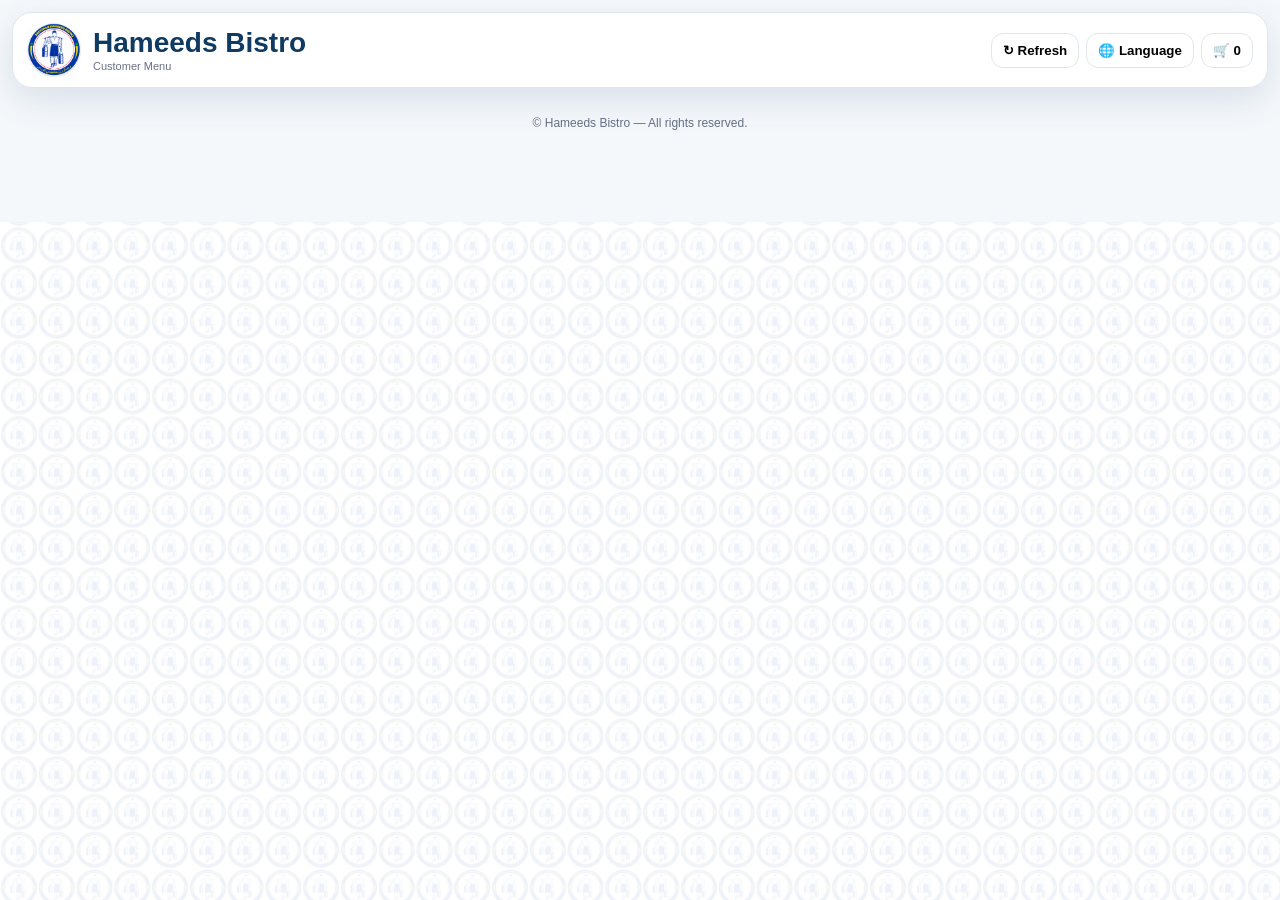
==== commit c215be4c: "Add files via upload" ====
--- a/index.html
+++ b/index.html
@@ -1,9688 +1,15 @@
-<!DOCTYPE html>
+<!doctype html>
 <html lang="en">
 <head>
-    <meta charset="UTF-8">
-    <meta name="viewport" content="width=device-width, initial-scale=1.0">
-    <title>Restoran Hameeds Bistro</title>
-    <link rel="icon" type="image/png" href="images/logo.png">
-    <link rel="shortcut icon" href="images/logo.png">
-    <link rel="apple-touch-icon" href="images/logo.png">
-    <!-- Tailwind CSS CDN -->
-    <script src="https://cdn.tailwindcss.com"></script>
-    <!-- Cloudflare D1 JS Library CDN -->
+<meta charset="utf-8"><meta name="viewport" content="width=device-width,initial-scale=1,viewport-fit=cover">
+<meta name="theme-color" content="#0f3b63"><title>Hameeds Bistro</title>
+<link rel="icon" href="images/logo.png">
 <style>
-      html,body{max-width:100%;overflow-x:hidden}
-      img,video,canvas,svg{max-width:100%}
-      #categoryContainer{-webkit-overflow-scrolling:touch;scrollbar-width:thin}
-      #categoryDropdownMenu{max-height:60vh;overflow-y:auto}
-      #categoryDropdownMenu button{width:100%;text-align:left}
-      @media (max-width:640px){
-        body{min-width:0}
-        header{padding:.65rem!important;gap:.5rem!important;align-items:flex-start!important;flex-wrap:wrap!important}
-        header>div:first-child{min-width:0;flex:1 1 100%;gap:.5rem!important}
-        header>div:first-child img{width:2.5rem!important;height:2.5rem!important;flex:0 0 auto}
-        header>div:first-child>div{min-width:0;flex:1}
-        header h1{font-size:.9rem!important;line-height:1.15rem!important;white-space:normal!important;word-break:break-word}
-        header p{font-size:.65rem!important;line-height:.9rem!important}
-        header>div:last-child{width:100%;display:grid!important;grid-template-columns:minmax(0,1fr) auto auto;gap:.4rem!important}
-        header>div:last-child>div{min-width:0;width:100%}
-        #langSelect{width:100%;min-width:0;font-size:.75rem!important;padding-top:.55rem!important;padding-bottom:.55rem!important}
-        #mainAuthBtn,header button[title="Live Chat"]{padding:.55rem!important;min-width:2.5rem;justify-content:center}
-        main{padding:.75rem!important;max-width:100%!important}
-        #homeView{padding:1.25rem!important;border-radius:1rem!important}
-        #homeView h2{font-size:1.5rem!important;line-height:1.9rem!important}
-        #homeView p{margin-bottom:1.25rem!important}
-        #homeView .grid{gap:.75rem!important}
-        #homeView .grid button{padding:1rem!important;font-size:1.05rem!important}
-        #orderView>div:first-child{padding:.75rem!important;gap:.75rem!important;align-items:stretch!important}
-        #orderView>div:first-child>div:first-child{width:100%;justify-content:space-between;gap:.5rem!important}
-        #tableChangeContainer{width:100%;display:grid!important;grid-template-columns:minmax(0,1fr) minmax(0,1fr);gap:.5rem!important}
-        #tableChangeContainer select{width:100%;min-width:0;font-size:.78rem!important;padding:.6rem .45rem!important}
-        #orderView .mb-4.flex.items-center.gap-2{display:grid!important;grid-template-columns:auto minmax(0,1fr);gap:.5rem!important;align-items:stretch!important}
-        #orderView .mb-4.flex.items-center.gap-2>button{padding:.65rem .75rem!important;font-size:.78rem!important;white-space:nowrap}
-        #menuSearchWrap{min-width:0}
-        #menuSearchInput{min-width:0;width:100%;font-size:.85rem!important}
-        #categoryContainer{gap:.5rem!important;margin-bottom:1rem!important}
-        #categoryContainer button{padding:.55rem .75rem!important;font-size:.75rem!important}
-        #menuTitle{font-size:1.25rem!important;line-height:1.6rem!important;margin-bottom:.75rem!important}
-        #menuContainer{gap:.75rem!important;margin-bottom:8.5rem!important}
-        #menuContainer>div{padding:.75rem!important;gap:.5rem!important;min-width:0}
-        #menuContainer h3{font-size:.9rem!important;line-height:1.2rem!important;word-break:break-word}
-        #menuContainer .w-20.h-20{width:4.5rem!important;height:4.5rem!important}
-        #cartBar{left:.5rem!important;right:.5rem!important;bottom:.5rem!important;width:auto!important;max-width:none!important;padding:.65rem!important;border-radius:.9rem!important;gap:.5rem!important}
-        #cartBar>div{gap:.5rem!important;min-width:0}
-        #cartCount{font-size:.7rem!important;padding:.3rem .5rem!important;white-space:nowrap}
-        #cartSubtotal{font-size:.95rem!important;white-space:nowrap}
-        #cartBar>button{padding:.65rem .75rem!important;font-size:.75rem!important;min-width:0}
-        #cartBar>button span{display:none}
-        #sidebar{width:min(18rem,88vw)!important;padding:1.25rem!important}
-        #cartModal,#checkoutModal,#modifierModal,#loginModal{padding:.65rem!important;align-items:flex-end!important}
-        #cartModal>div,#checkoutModal>div,#modifierModal>div,#loginModal>div{max-width:100%!important;width:100%!important;max-height:92vh;overflow-y:auto;padding:1rem!important;border-radius:1rem 1rem 0 0!important}
-        footer{padding:.75rem .5rem!important}
-        footer p{font-size:.7rem!important;line-height:1rem!important}
-      }
-      @media (max-width:380px){
-        header h1{font-size:.82rem!important}
-        #tableChangeContainer{grid-template-columns:1fr}
-        #orderView .mb-4.flex.items-center.gap-2{grid-template-columns:1fr}
-        #orderView .mb-4.flex.items-center.gap-2>button{width:100%}
-      }
-    
-      /* FINAL UX FIXES */
-      #sidebarOverlay{background:rgba(0,0,0,.38);backdrop-filter:blur(1px)}
-      #categoryContainer{display:flex;align-items:center;gap:.6rem;min-width:0}
-      #categoryContainer>div:first-child{flex:0 0 auto}
-      #categoryGrid{display:flex;flex:1 1 auto;min-width:0;gap:.5rem;overflow-x:auto;overflow-y:hidden;margin-top:0;padding:.15rem .1rem .4rem;scrollbar-width:thin;scroll-snap-type:x proximity;-webkit-overflow-scrolling:touch}
-      #categoryGrid button{flex:0 0 auto;white-space:nowrap;min-height:42px;line-height:1.15;scroll-snap-align:start}
-      #modifierModal>div{max-height:82vh;overflow-y:auto;padding:1rem!important}
-      #modifierOptions{display:grid;grid-template-columns:repeat(2,minmax(0,1fr));gap:.5rem!important}
-      #modifierOptions label{margin:0!important;padding:.55rem .65rem!important;font-size:.82rem}
-      #modifierCustomNote{min-height:56px;max-height:80px;resize:vertical}
-      #modifierModal .modifier-actions{position:sticky;bottom:-1rem;background:white;padding-top:.65rem;padding-bottom:.2rem;z-index:2}
-      @media(max-width:640px){
-        #categoryContainer{gap:.45rem}
-        #categoryContainer>div:first-child{max-width:54%}
-        #categoryDropdownButton{min-width:0!important;width:100%!important;padding-left:.7rem!important;padding-right:.7rem!important}
-        #categoryDropdownLabel{overflow:hidden;text-overflow:ellipsis;white-space:nowrap}
-        #categoryGrid{display:flex;grid-template-columns:none}
-        #modifierModal>div{max-height:78vh!important;border-radius:1rem!important;margin:auto!important}
-      }
-
-      /* ORDER HISTORY DETAIL / RECEIPT */
-      .history-order-card{transition:box-shadow .15s ease,transform .15s ease}
-      .history-order-card:hover{box-shadow:0 8px 24px rgba(15,23,42,.08)}
-      .history-status-pill{display:inline-flex;align-items:center;padding:.2rem .55rem;border-radius:999px;font-size:.7rem;font-weight:800;text-transform:uppercase}
-      @media(max-width:640px){
-        #historyOrderDetailModal{padding:.5rem!important;align-items:flex-end!important}
-        #historyOrderDetailModal>div{max-height:94vh!important;border-radius:1rem 1rem 0 0!important}
-        #historyOrderDetailBody{padding:1rem!important}
-        #historyOrderDetailActions{position:sticky;bottom:0}
-      }
-
-    </style>
-<style id="professional-menu-performance">
-  /* Skip off-screen layout/paint work for the large continuous menu. */
-  #menuContainer > .professional-menu-card{
-    content-visibility:auto;
-    contain-intrinsic-size:170px;
-  }
-
-  #categoryContainer.video-fixed-category{
-    will-change:transform;
-    transform:translateZ(0);
-  }
-
-  .category-quick-lang{
-    flex:0 0 auto;
-    display:flex;
-    align-items:center;
-  }
-  #categoryQuickLang{
-    height:42px;
-    max-width:82px;
-    border:1px solid #cbd5e1;
-    border-radius:10px;
-    background:#fff;
-    color:#1e3a8a;
-    padding:0 7px;
-    font-size:11px;
-    font-weight:800;
-    outline:none;
-    cursor:pointer;
-  }
-  #categoryQuickLang:focus{
-    box-shadow:0 0 0 2px rgba(59,130,246,.18);
-  }
-
-  .menu-card-action{
-    width:100%;
-  }
-
-  .menu-inline-qty{
-    width:100%;
-    min-height:52px;
-    display:flex;
-    align-items:center;
-    justify-content:center;
-    gap:18px;
-    margin-top:8px;
-    padding:6px 10px;
-    background:#f0fdf4;
-    border:2px solid #16a34a;
-    border-radius:14px;
-    box-shadow:0 4px 12px rgba(22,163,74,.12);
-  }
-
-  .menu-inline-qty button{
-    width:42px;
-    height:42px;
-    flex:0 0 42px;
-    border-radius:11px;
-    border:1px solid #16a34a;
-    background:#ffffff;
-    color:#047857;
-    font-size:25px;
-    font-weight:900;
-    line-height:1;
-    display:flex;
-    align-items:center;
-    justify-content:center;
-    box-shadow:0 2px 5px rgba(0,0,0,.08);
-  }
-
-  .menu-inline-qty button:active{
-    transform:scale(.96);
-  }
-
-  .menu-inline-qty-number{
-    min-width:44px;
-    text-align:center;
-    color:#064e3b;
-    font-size:22px;
-    line-height:1;
-    font-weight:900;
-  }
-
-  @media(max-width:640px){
-    #categoryQuickLang{max-width:70px;padding:0 5px;font-size:10px}
-  }
-</style>
-
-
-
-<style id="customer-menu-only-mode-style">
-/* Menu Only Mode:
-   - keep item name, description, image, price and schedule status visible
-   - hide ordering controls for items that are currently orderable
-   - keep the red ⏰ Out of Schedule status visible for scheduled-out items */
-body.customer-menu-only #menuContainer .add-cart-btn,
-body.customer-menu-only #menuContainer .menu-inline-qty,
-body.customer-menu-only #cartBar {
-    display:none !important;
-}
-
-body.customer-menu-only #menuContainer .out-of-schedule-action {
-    display:flex !important;
-}
-</style>
-<style id="sticky-category-search-style">
-  #categoryQuickSearchBtn{flex:0 0 44px}
-  @media(max-width:640px){
-    #categoryQuickSearchBtn{width:40px;height:40px;flex-basis:40px;font-size:14px}
-  }
-</style>
-
-<style id="global-search-location-style">
-  #menuContainer .search-result-located{
-    outline:3px solid #2563eb;
-    outline-offset:2px;
-    box-shadow:0 8px 24px rgba(37,99,235,.22)!important;
-    transition:outline-color .25s ease,box-shadow .25s ease;
-  }
-</style>
-
-<style id="sticky-search-in-place-style">
-  #categoryStickySearchPanel{
-    transform:translateZ(0);
-  }
-  #categoryStickySearchSuggestions button{
-    cursor:pointer;
-  }
-  @media(max-width:640px){
-    #categoryStickySearchPanel{
-      position:fixed!important;
-      left:10px!important;
-      right:10px!important;
-      top:auto!important;
-      width:auto!important;
-      margin-top:8px!important;
-    }
-  }
-</style>
-
-<style id="header-and-global-search-style">
-  #headerMenuSearch{min-width:180px}
-  #headerSearchPanel button,
-  #categoryStickySearchSuggestions button{color:#0f172a}
-  @media(max-width:767px){
-    header{align-items:center!important}
-    #headerMenuSearch{
-      display:flex!important;
-      order:3;
-      width:100%;
-      max-width:none;
-      margin:.45rem 0 0!important;
-      flex:1 1 100%;
-    }
-    #headerSearchButton{
-      width:100%;
-      justify-content:center;
-      padding:.65rem .9rem!important;
-    }
-  }
-</style>
-
-<style id="header-search-morph-style">
-  #headerSearchExpanded{min-width:0}
-  #menuSearchSuggestions{
-    scrollbar-width:thin;
-  }
-  @media(max-width:767px){
-    #headerSearchExpanded{width:100%}
-    #headerSearchGoBtn{width:42px;height:42px}
-  }
-</style>
-
-<style id="dual-language-original-display-style">
-  .menu-item-original,
-  .category-original{
-    direction:ltr;
-  }
-
-  #categoryDropdownButton{
-    align-items:center;
-  }
-
-  #categoryDropdownLabel{
-    min-width:0;
-    text-align:left;
-    line-height:1.12;
-  }
-
-  #categoryGrid button{
-    line-height:1.1;
-  }
-
-  .video-menu-section-heading .category-translated{
-    font-size:1.05rem;
-    font-weight:800;
-  }
-
-  #modalItemOriginalName{
-    white-space:normal;
-    overflow:visible;
-    text-overflow:clip;
-  }
-
-  #modalItemTranslatedName{
-    white-space:normal;
-    overflow:visible;
-    text-overflow:clip;
-  }
-
-  @media(max-width:640px){
-    .menu-item-original{
-      font-size:11px!important;
-      line-height:15px!important;
-    }
-    .video-menu-section-heading .category-original{
-      font-size:11px!important;
-    }
-  }
-</style>
-
-<style id="category-dropdown-auto-width-style">
-  #categoryContainer > div:first-child{
-    flex:0 0 auto;
-    min-width:0;
-  }
-
-  #categoryDropdownButton{
-    width:max-content!important;
-    min-width:var(--category-dropdown-min-width, 210px)!important;
-    max-width:340px!important;
-    white-space:normal!important;
-    padding-left:12px!important;
-    padding-right:12px!important;
-  }
-
-  #categoryDropdownLabel{
-    display:block;
-    min-width:0;
-    max-width:none!important;
-    white-space:normal!important;
-    overflow:visible!important;
-    text-overflow:clip!important;
-  }
-
-  #categoryDropdownMenu{
-    min-width:100%;
-    width:max-content!important;
-    max-width:340px!important;
-  }
-
-  #categoryDropdownMenu button{
-    white-space:normal!important;
-    word-break:normal!important;
-    overflow-wrap:anywhere;
-  }
-
-  @media(max-width:640px){
-    #categoryContainer{
-      align-items:center!important;
-    }
-
-    #categoryContainer > div:first-child{
-      max-width:58vw!important;
-    }
-
-    #categoryDropdownButton{
-      width:max-content!important;
-      min-width:var(--category-dropdown-min-width, 205px)!important;
-      max-width:58vw!important;
-      padding-left:11px!important;
-      padding-right:11px!important;
-    }
-
-    #categoryDropdownMenu{
-      width:max-content!important;
-      min-width:100%;
-      max-width:78vw!important;
-    }
-  }
-</style>
-
-<style id="home-top15-slideshow-style">
-  #homeTop15SlideStage{aspect-ratio:16/9;width:100%}
-  #homeTop15SlideImage{
-    min-height:220px;
-    max-height:420px;
-    opacity:1;
-    transition:opacity .65s ease-in-out;
-    will-change:opacity;
-  }
-  #homeTop15SlideImage.home-slide-fading{opacity:0}
-  #homeTop15Prev,#homeTop15Next{backdrop-filter:blur(3px)}
-  @media(max-width:640px){
-    #homeView{padding:1rem!important}
-    #homeView h2{margin-bottom:.35rem!important}
-    #customerOrderingButtons{gap:.65rem!important;max-width:100%!important}
-    #customerOrderingButtons button{padding:.8rem .65rem!important;font-size:.95rem!important;line-height:1.15rem!important;min-height:54px}
-    #homeTop15Slideshow{margin-top:1rem!important}
-    #homeTop15SlideStage{aspect-ratio:4/3}
-    #homeTop15SlideImage{min-height:240px;max-height:320px}
-    #homeTop15SlideName{font-size:1rem!important;line-height:1.3rem!important}
-  }
-</style>
-
-<style id="home-slide-click-hint">
-  #homeTop15SlideImage:active{transform:scale(.997)}
-</style>
-
-<style id="customer-out-of-schedule-style">
-  .professional-menu-card.out-of-schedule{
-    opacity:.82;
-    background:#f8fafc;
-    border-color:#cbd5e1!important;
-  }
-  .out-of-schedule-badge{
-    display:inline-flex;
-    align-items:center;
-    gap:.35rem;
-    margin:.2rem 0 .55rem;
-    padding:.35rem .65rem;
-    border-radius:999px;
-    background:#fff7ed;
-    border:1px solid #fdba74;
-    color:#c2410c;
-    font-size:.72rem;
-    line-height:1;
-    font-weight:900;
-    letter-spacing:.02em;
-    text-transform:uppercase;
-  }
-  .out-of-schedule-action{
-    width:100%;
-    min-height:40px;
-    display:flex;
-    align-items:center;
-    justify-content:center;
-    gap:.45rem;
-    border-radius:.7rem;
-    background:linear-gradient(135deg,#fee2e2,#fecaca)!important;
-    color:#b91c1c!important;
-    border:1px solid #f87171!important;
-    box-shadow:0 4px 10px rgba(185,28,28,.12);
-    font-size:.8rem;
-    font-weight:900;
-    letter-spacing:.01em;
-    cursor:not-allowed!important;
-    user-select:none;
-    opacity:1;
-    pointer-events:none;
-  }
-</style>
-
-<style id="header-search-home-visibility-final">
-  #headerMenuSearch.header-search-home-hidden{
-    display:none!important;
-  }
-</style>
-
-<style id="both-search-buttons-after-order-selection">
-  body.customer-home-screen #headerMenuSearch,
-  body.customer-home-screen #categoryQuickSearchBtn,
-  body.customer-home-screen #categoryStickySearchPanel {
-    display:none!important;
-  }
-</style>
-
-<style id="checkout-compact-table-fix">
-#checkoutTableConfirmBox{padding:12px 16px!important;margin-bottom:12px!important;border-width:2px!important;border-radius:14px!important}
-#checkoutTableConfirmBox #checkoutConfirmedTable{font-size:34px!important;line-height:1.05!important;margin-top:4px!important}
-#checkoutTableConfirmBox select{min-height:50px!important;padding:8px 12px!important}
-@media(max-height:800px){
-  #checkoutTableConfirmBox{padding:8px 12px!important}
-  #checkoutTableConfirmBox #checkoutConfirmedTable{font-size:28px!important}
-  #checkoutTableConfirmBox select{min-height:44px!important;padding:6px 10px!important}
-}
-</style>
-
-<style id="checkout-pc-viewport-fix">
-@media (min-width: 769px){
-  #checkoutModal > div{
-    max-height:96vh!important;
-    height:auto!important;
-    overflow-y:auto!important;
-    overscroll-behavior:contain;
-  }
-  #checkoutItemsList{
-    max-height:22vh!important;
-    min-height:70px!important;
-  }
-  #checkoutTableConfirmBox{
-    padding:8px 12px!important;
-    margin-bottom:8px!important;
-  }
-  #checkoutTableConfirmBox #checkoutConfirmedTable{
-    font-size:28px!important;
-    line-height:1!important;
-  }
-  #checkoutTableConfirmBox select{
-    min-height:42px!important;
-    padding:5px 10px!important;
-    font-size:18px!important;
-  }
-}
-</style>
-<style id="permanent-header-language-fix">
-#headerLanguageWrap{display:block!important;visibility:visible!important;opacity:1!important;flex:0 0 auto!important}
-#langSelect{display:block!important}
-@media(max-width:640px){
-  #headerLanguageWrap{max-width:112px!important}
-  #langSelect{max-width:112px!important;width:auto!important;min-width:82px!important;padding-left:24px!important;padding-right:18px!important}
-}
-</style>
-<style id="header-language-icon-text-spacing-fix">
-#headerLanguageWrap{position:relative!important}
-#headerLanguageWrap > span{
-  left:10px!important;
-  z-index:2!important;
-  pointer-events:none!important;
-}
-#langSelect{
-  padding-left:36px!important;
-  padding-right:28px!important;
-  min-width:132px!important;
-  width:auto!important;
-}
-@media(max-width:640px){
-  #headerLanguageWrap{max-width:none!important}
-  #langSelect{
-    min-width:132px!important;
-    max-width:150px!important;
-    width:auto!important;
-    padding-left:36px!important;
-    padding-right:26px!important;
-    font-size:14px!important;
-  }
-}
-</style>
-
-<style id="logo-wallpaper-absolute-final-fix">
-html{background:#fff8ee!important;}
-body{
-  background-color:#fff8ee!important;
-  background-image:url("images/logo.png")!important;
-  background-repeat:repeat!important;
-  background-size:56px 56px!important;
-  background-position:0 0!important;
-  background-attachment:fixed!important;
-}
-body::before,body::after{display:none!important;content:none!important;}
-/* Keep the logo wallpaper visible around/between panels. */
-main{background:transparent!important;}
-#orderView,#historyView{background:transparent!important;}
-</style>
-<script>
-/* RMP POS Customer -> WAMP/MySQL bridge.
-   This customer page keeps its existing UI/data code, but all database traffic
-   is routed to the local WAMP customer API instead of Supabase. */
-window.RMP_CUSTOMER_API_URL = window.RMP_CUSTOMER_API_URL || 'https://desktop-k7nplqn.tail4874ea.ts.net';
-const RMP_CUSTOMER_API = String(window.RMP_CUSTOMER_API_URL||'').replace(/\/$/,'');
-
-async function rmpWampFetch(path, options={}) {
-    const headers = {'Content-Type':'application/json', ...(options.headers||{})};
-    const token = String(localStorage.getItem('rmp_customer_auth_token')||'').trim();
-    if(token) headers.Authorization = 'Bearer '+token;
-    const response = await fetch(RMP_CUSTOMER_API + path, {
-        method: options.method || 'GET',
-        headers,
-        body: options.body === undefined ? undefined : JSON.stringify(options.body)
-    });
-    let data={};
-    try{ data=await response.json(); }catch(e){ data={ok:false,error:'Invalid server response'}; }
-    if(!response.ok || data?.ok===false){
-        const err=new Error(data?.error || ('HTTP '+response.status));
-        err.status=response.status;
-        throw err;
-    }
-    return data;
-}
-
-class RMPWampQuery {
-    constructor(table){this.table=table;this.op='select';this.columns='*';this.filters=[];this.orders=[];this.limitValue=null;this.mode=null;this.payload=[];this.returnRows=false;}
-    select(columns='*'){this.columns=columns||'*';this.returnRows=true;return this;}
-    eq(column,value){this.filters.push({column,op:'eq',value});return this;}
-    neq(column,value){this.filters.push({column,op:'neq',value});return this;}
-    gte(column,value){this.filters.push({column,op:'gte',value});return this;}
-    lte(column,value){this.filters.push({column,op:'lte',value});return this;}
-    order(column,opts={}){this.orders.push({column,ascending:opts.ascending!==false});return this;}
-    limit(n){this.limitValue=Number(n);return this;}
-    maybeSingle(){this.mode='maybeSingle';return this;}
-    single(){this.mode='single';return this;}
-    insert(rows){this.op='insert';this.payload=Array.isArray(rows)?rows:[rows];return this;}
-    update(row){this.op='update';this.payload=row||{};return this;}
-    async exec(){
-        try{
-            const result=await rmpWampFetch('/api/data',{method:'POST',body:{table:this.table,operation:this.op,select:this.columns,filters:this.filters,orders:this.orders,limit:this.limitValue,payload:this.payload,mode:this.mode,return_rows:this.returnRows}});
-            let data=result?.data??null;
-            if(this.op==='insert' && this.mode==='single') data=Array.isArray(data)?(data[0]||null):data;
-            if(this.op==='insert' && this.mode==='maybeSingle') data=Array.isArray(data)?(data[0]||null):data;
-            return {data,error:null,count:result?.count??(Array.isArray(data)?data.length:(data?1:0))};
-        }catch(error){return {data:null,error:{message:error?.message||String(error)}};}
-    }
-    then(resolve,reject){return this.exec().then(resolve,reject);}
-}
-
-const cloudDB = {
-    from(table){return new RMPWampQuery(table);},
-    auth:{
-        async signUp(){return {data:{user:null},error:null};},
-        async signOut(){localStorage.removeItem('rmp_customer_auth_token');return {error:null};}
-    }
-};
-window.cloudDB = cloudDB;
-</script>
-
-
-<style id="schedule-out-of-schedule-style">
-.out-of-schedule-action{
-    width:100%;
-    display:flex;
-    align-items:center;
-    justify-content:center;
-    min-height:52px;
-    padding:.65rem .8rem;
-    border-radius:.75rem;
-    border:2px solid #dc2626;
-    background:#fee2e2;
-    color:#b91c1c;
-    font-weight:900;
-    cursor:not-allowed;
-}
-.professional-menu-card.out-of-schedule{
-    opacity:.86;
-}
-</style>
-
-</head>
-<body class="bg-gray-100 min-h-screen flex flex-col justify-between font-sans customer-home-screen">
-
-    <!-- হেডার সেকশন -->
-    <header class="bg-blue-900 text-white p-4 shadow-lg flex justify-between items-center relative">
-        <div class="flex items-center gap-3">
-
-            <img src="images/logo.png" alt="Logo" onclick="showHome()" title="Home" class="h-12 w-12 rounded-full border-2 border-yellow-400 object-cover cursor-pointer" onerror="this.onerror=null;this.src='images/logo.png'">
-            <div onclick="showHome()" title="Home" class="cursor-pointer select-none">
-                <h1 class="text-lg font-bold uppercase tracking-wider">Restoran Hameeds Bistro</h1>
-                <p class="text-xs text-yellow-300" data-i18n="subtitle">Good Food Brings People Together</p>
-            </div>
-        </div>
-
-        <!-- MAIN HEADER SEARCH: button morphs into input, with a small search icon button -->
-        <div id="headerMenuSearch" class="relative hidden md:flex flex-1 max-w-xl mx-6 justify-center header-search-home-hidden">
-            <div id="headerSearchCollapsed" class="w-full flex justify-center">
-                <button type="button" id="headerSearchButton"
-                    class="bg-slate-900/90 hover:bg-slate-950 text-white px-5 py-2.5 rounded-xl font-bold text-sm shadow flex items-center gap-2">
-                    🔎 <span data-i18n="searchItem">Search Item</span>
-                </button>
-            </div>
-
-            <div id="headerSearchExpanded" class="hidden w-full items-center gap-2">
-                <input id="menuSearchInput" type="search" autocomplete="off"
-                    class="flex-1 min-w-0 bg-white text-slate-800 border border-slate-300 rounded-xl px-4 py-2.5 text-sm outline-none focus:ring-2 focus:ring-yellow-400"
-                    placeholder="Search all menu items or categories..."
-                    data-i18n-placeholder="searchItemPlaceholder">
-                <button type="button" id="headerSearchGoBtn"
-                    class="shrink-0 w-11 h-11 rounded-xl bg-yellow-400 hover:bg-yellow-500 text-slate-900 font-black shadow"
-                    aria-label="Search" title="Search">🔍</button>
-            </div>
-
-            <div id="menuSearchSuggestions"
-                class="hidden absolute top-full mt-2 left-0 right-0 bg-white text-slate-800 border border-slate-200 rounded-2xl shadow-2xl max-h-80 overflow-y-auto z-[10060]"></div>
-        </div>
-
-        <div class="flex items-center gap-2">
-            <!-- Header language selector: only translatable UI text changes; brand/footer stay English -->
-            <div id="headerLanguageWrap" class="relative">
-                <select id="langSelect" onchange="changeLanguage(this.value)" aria-label="Language" title="Language" class="appearance-none bg-blue-800 hover:bg-blue-700 text-white border border-blue-700 rounded-lg pl-9 pr-7 py-2 text-sm font-semibold cursor-pointer focus:outline-none focus:ring-2 focus:ring-yellow-400">
-                    <option value="en">English</option>
-                    <option value="en_us">English (US)</option>
-                    <option value="ms">Malay</option>
-                    <option value="bn">Bengali</option>
-                    <option value="hi">Hindi</option>
-                    <option value="ta">Tamil</option>
-                    <option value="ar">Arabic</option>
-                    <option value="zh">Chinese</option>
-                </select>
-                <span class="pointer-events-none absolute left-2.5 top-1/2 -translate-y-1/2 text-yellow-300">🌐</span>
-            </div>
-            <!-- Customer login removed: ordering is guest/phone based. -->
-            <button type="button" onclick="refreshDatabaseOnly(this)" class="hameeds-header-action refresh-action" title="Refresh">↻ <span>Refresh</span></button>
-            <button type="button" onclick="showOrderHistory()" class="hameeds-header-action history-action" title="Order History">◷ <span>Order History</span></button>
-        </div>
-    </header>
-
-    <!-- বাঁ দিকের স্লাইডিং মেনু/সাইডবার -->
-    <div id="sidebar" class="fixed inset-y-0 left-0 w-72 bg-white shadow-2xl z-50 transform -translate-x-full transition-transform duration-300 flex flex-col justify-between p-6">
-        <div>
-            <div class="flex justify-between items-center mb-6">
-                <h2 class="text-xl font-bold text-gray-800" data-i18n="menuAndProfile">Menu & Profile</h2>
-                <button onclick="toggleSidebar()" class="text-gray-500 hover:text-black font-bold text-xl">✕</button>
-            </div>
-            <div id="sidebarProfile" class="hidden">
-                <h3 class="font-bold text-gray-800" id="profileName">Guest</h3>
-                <p class="text-xs text-gray-500" id="profileEmail">-</p>
-                <button onclick="logoutCustomer()" class="mt-2 text-xs text-red-600 font-bold hover:underline" data-i18n="logout">Logout</button>
-            </div>
-            <ul class="space-y-3 font-semibold text-gray-700">
-                <li><a href="#" onclick="toggleSidebar(); showHome();" class="hover:text-blue-600" data-i18n="home">Home</a></li>
-                <li><a href="#" onclick="toggleSidebar(); showOrderHistory();" class="hover:text-blue-600" data-i18n="orderHistory">Order History</a></li>
-            </ul>
-        </div>
-        <div class="text-xs text-gray-400 text-center">Hameeds Bistro v2.0</div>
-    </div>
-    <div id="sidebarOverlay" class="hidden fixed inset-0 z-40" onclick="closeSidebar()"></div>
-
-    <!-- মূল কন্টেন্ট সেকশন -->
-    <main class="p-6 max-w-4xl mx-auto flex-grow w-full">
-        <!-- হোম পেজ -->
-        <div id="homeView" class="bg-white p-8 rounded-2xl shadow-md text-center border border-gray-200">
-            <h2 class="text-3xl font-bold text-gray-800 mb-2" data-i18n="welcomeTitle">Welcome to Hameeds Bistro</h2>
-            <p class="text-gray-600 mb-8" data-i18n="welcomeSubtitle">Please choose your dining method to start ordering</p>
-            <div id="customerOrderingButtons" class="grid grid-cols-2 gap-3 max-w-md mx-auto">
-                <button onclick="startOrder('dine_in')" class="bg-blue-600 hover:bg-blue-700 text-white px-4 py-4 rounded-xl font-bold text-base md:text-lg shadow-lg transition" data-i18n="dineInBtn">🍽️ Dine-In</button>
-                <button onclick="startOrder('takeaway')" class="bg-green-600 hover:bg-green-700 text-white px-4 py-4 rounded-xl font-bold text-base md:text-lg shadow-lg transition" data-i18n="takeawayBtn">🛍️ Takeaway</button>
-            </div>
-            <div id="homeWaiterCallWrap" class="mt-4 max-w-2xl mx-auto">
-                <button id="customerCallBellBtn" type="button" onclick="callCashierFromTable()" class="w-full">
-                    <span class="waiter-bell-icon">🔔</span>
-                    <span class="waiter-bell-copy"><strong>Call Waiter</strong><small>Press the bell to call our waiter</small></span>
-                </button>
-            </div>
-            <div id="menuOnlyHomeBox" class="hidden max-w-lg mx-auto">
-                <div class="bg-amber-50 border border-amber-200 text-amber-800 rounded-xl p-4 mb-3 text-sm font-semibold">Ordering is currently unavailable. You can still browse our complete menu.</div>
-                <button type="button" onclick="openMenuOnlyView()" class="w-full bg-blue-700 hover:bg-blue-800 text-white p-5 rounded-xl font-bold text-xl shadow-lg transition">📖 View Menu</button>
-            </div>
-            <p class="mt-5 text-sm text-gray-500 font-medium">
-                🌐 You can change your language anytime. 7 languages are available.
-            </p>
-
-            <div id="homeTop15Slideshow" class="mt-6">
-                <div class="flex items-center justify-between mb-3">
-                    <h3 id="homeTop15Title" class="text-left font-extrabold text-gray-800 text-lg">Top 15 Popular</h3>
-                    <div id="homeTop15Counter" class="text-xs font-bold text-gray-500"></div>
-                </div>
-                <div id="homeTop15SlideStage" class="relative overflow-hidden rounded-2xl bg-slate-100 border border-slate-200 shadow-sm">
-                    <img id="homeTop15SlideImage" src="images/logo.png" alt="Top popular item"
-                         class="w-full h-full object-cover block cursor-pointer"
-                         onerror="this.onerror=null;this.src='images/logo.png'">
-                    <div class="absolute inset-x-0 bottom-0 bg-gradient-to-t from-black/85 via-black/45 to-transparent px-4 pt-12 pb-4">
-                        <div id="homeTop15SlideName" class="text-white text-lg md:text-xl font-black text-left drop-shadow"></div>
-                    </div>
-                    <button id="homeTop15Prev" type="button" aria-label="Previous"
-                            class="absolute left-2 top-1/2 -translate-y-1/2 w-9 h-9 rounded-full bg-black/45 text-white font-black">‹</button>
-                    <button id="homeTop15Next" type="button" aria-label="Next"
-                            class="absolute right-2 top-1/2 -translate-y-1/2 w-9 h-9 rounded-full bg-black/45 text-white font-black">›</button>
-                </div>
-            </div>
-        </div>
-
-        <!-- অর্ডার পেজ -->
-        <div id="orderView" class="hidden">
-            <div class="bg-white p-4 rounded-xl shadow-md mb-6 border border-gray-200 flex flex-wrap justify-between items-center gap-4">
-                <div class="flex items-center gap-3">
-                    <button onclick="showHome()" class="bg-gray-200 hover:bg-gray-300 text-gray-800 px-3 py-2 rounded-lg text-sm font-bold flex items-center gap-1 transition">
-                        🏠 <span data-i18n="home">Home</span>
-                    </button>
-                    <div>
-                        <span id="selectedOrderType" class="bg-blue-100 text-blue-800 text-xs font-bold px-2 py-0.5 rounded uppercase">Dine-In</span>
-                        <p class="text-xs text-gray-500" data-i18n="currentLocation">Current Order Location</p>
-                    </div>
-                </div>
-
-                <div id="tableChangeContainer" class="flex items-center gap-2 flex-wrap">
-                    <div id="qrTableLockBadge" class="hidden bg-emerald-100 text-emerald-800 border border-emerald-300 rounded-lg px-3 py-2 text-xs font-black">📱 QR TABLE</div>
-                    <select id="activeSectionSelect" onchange="updateActiveTableDropdown()" class="border p-2 rounded-lg text-sm font-semibold bg-gray-50">
-                        <option value="indoor" data-i18n="indoor">Indoor (A)</option>
-                        <option value="outdoor" data-i18n="outdoor">Outdoor (B)</option>
-                        <option value="first_floor" data-i18n="firstFloor">First Floor (C)</option>
-                    </select>
-                    <select id="activeTableSelect" class="border p-2 rounded-lg text-sm font-semibold bg-gray-50"></select>
-                </div>
-            </div>
-
-            <div id="menuOnlyNotice" class="hidden mb-4 bg-amber-50 border border-amber-200 text-amber-800 rounded-xl px-4 py-3 text-sm font-bold">📖 Menu Only Mode — ordering is currently disabled. Prices are shown for your selected Dine-In / Takeaway option.</div>
-
-            <div id="menuDesignToolbar" class="menu-design-toolbar">
-                <button type="button" onclick="showHome()" class="tool-home">🏠 <span>Home</span></button>
-                <button type="button" onclick="refreshDatabaseOnly(this)" class="tool-refresh">↻ <span>Refresh</span></button>
-                <button type="button" id="designSearchBtn" class="tool-search">🔎 <span>Search</span></button>
-                <div class="view-mode-buttons">
-                    <button type="button" data-view="grid" class="active">▦ <span>Grid</span></button>
-                    <button type="button" data-view="list">☷ <span>List</span></button>
-                    <button type="button" data-view="compact">≡ <span>Compact</span></button>
-                </div>
-            </div>
-            <div class="mb-6 relative" id="categoryContainer"></div>
-            <h3 class="text-2xl font-bold mb-4 text-gray-800" id="menuTitle" data-i18n="topPopular">Top 15 Popular Items</h3>
-            <div id="menuContainer" class="grid grid-cols-1 md:grid-cols-2 gap-4 mb-24"></div>
-        </div>
-        
-        <!-- অর্ডার হিস্টরি ভিউ -->
-        <div id="historyView" class="hidden">
-            <div class="flex gap-2 mb-4">
-                <button onclick="showHome()" class="bg-gray-200 hover:bg-gray-300 px-3 py-2 rounded-lg font-bold text-sm flex items-center gap-1">🏠 <span data-i18n="home">Home</span></button>
-            </div>
-            <h2 class="text-2xl font-bold mb-3 text-gray-800" data-i18n="orderHistory">Order History</h2>
-            <div class="bg-white border border-blue-200 rounded-xl p-4 mb-4 shadow-sm">
-                <label class="block text-sm font-extrabold text-gray-700 mb-2">Phone Number</label>
-                <div class="flex gap-2">
-                    <input id="historyPhoneInput" type="tel" inputmode="tel" autocomplete="tel" placeholder="Enter the phone number used for your order" class="flex-1 min-w-0 border-2 border-blue-200 rounded-xl px-4 py-3 text-base font-bold focus:outline-none focus:ring-2 focus:ring-blue-500">
-                    <button type="button" onclick="loadOrderHistoryByPhone()" class="bg-blue-600 hover:bg-blue-700 text-white px-5 rounded-xl font-extrabold">View History</button>
-                </div>
-                <p class="text-xs text-gray-500 mt-2">Orders are matched with the phone number entered during checkout.</p>
-            </div>
-            <div id="orderHistoryContainer" class="space-y-4"></div>
-        </div>
-    </main>
-
-
-    <!-- ORDER HISTORY DETAIL MODAL -->
-    <div id="historyOrderDetailModal" class="hidden fixed inset-0 bg-black bg-opacity-55 z-[65] flex justify-center items-center p-4">
-        <div class="bg-white rounded-2xl w-full max-w-2xl max-h-[92vh] overflow-hidden shadow-2xl flex flex-col">
-            <div class="bg-blue-900 text-white px-5 py-4 flex items-center justify-between gap-3">
-                <div>
-                    <h3 id="historyOrderDetailTitle" class="font-extrabold text-lg">Order Details</h3>
-                    <p id="historyOrderDetailSub" class="text-xs text-blue-200"></p>
-                </div>
-                <button type="button" onclick="closeHistoryOrderDetail()" class="w-9 h-9 rounded-full bg-blue-800 hover:bg-blue-700 font-bold text-xl">&times;</button>
-            </div>
-            <div id="historyOrderDetailBody" class="p-5 overflow-y-auto flex-1"></div>
-            <div id="historyOrderDetailActions" class="p-4 border-t bg-gray-50 flex flex-wrap justify-end gap-2"></div>
-        </div>
-    </div>
-
-    <!-- কার্ট ও চেকআউট বার -->
-    <div id="cartBar" role="button" tabindex="0" aria-label="View Cart and Checkout" onclick="if(!event.target.closest('button')) openCartModal()" onkeydown="if(event.key==='Enter'||event.key===' '){event.preventDefault();openCartModal();}" class="hidden fixed bottom-16 left-0 right-0 bg-blue-900 text-white border-t border-blue-800 p-4 shadow-2xl flex justify-between items-center max-w-4xl mx-auto rounded-t-2xl z-40">
-        <div class="flex items-center gap-3">
-            <span class="bg-yellow-400 text-black px-3 py-1 rounded-full font-bold text-sm" id="cartCount">0 Items</span>
-            <div>
-                <span class="text-xs text-yellow-300 block" data-i18n="subtotal">Subtotal:</span>
-                <span class="font-bold text-lg" id="cartSubtotal">RM0.00</span>
-            </div>
-        </div>
-        <button onclick="openCartModal()" class="bg-yellow-500 hover:bg-yellow-600 text-black px-6 py-3 rounded-xl font-bold shadow transition flex items-center gap-2">
-            🛒 <span data-i18n="viewCartCheckout">View Cart & Checkout</span>
-        </button>
-    </div>
-
-    <!-- কার্ট মোডাল / প্যানেল -->
-    <div id="cartModal" class="hidden fixed inset-0 bg-black bg-opacity-50 z-50 flex justify-center items-center p-4">
-        <div class="bg-white rounded-2xl max-w-md w-full p-6 shadow-2xl relative">
-            <button onclick="closeCartModal()" class="absolute top-3 right-3 text-gray-500 hover:text-black font-bold text-xl">✕</button>
-            <h3 class="text-xl font-bold text-gray-800 mb-4">Your Shopping Cart</h3>
-            <div id="cartItemsListContainer" class="max-h-60 overflow-y-auto mb-4 border-b pb-2 space-y-3"></div>
-            <div class="space-y-1 mb-6 text-sm text-gray-700">
-                <div class="flex justify-between"><span data-i18n="subtotal">Subtotal:</span><span id="cartModalSubtotal">RM0.00</span></div>
-                <div class="flex justify-between"><span data-i18n="sstTax">SST Tax (6%):</span><span id="cartModalTax">RM0.00</span></div>
-                <div class="flex justify-between font-bold text-lg text-black border-t pt-1"><span data-i18n="total">Total:</span><span id="cartModalTotal">RM0.00</span></div>
-            </div>
-            <button onclick="proceedToCheckout()" class="w-full bg-blue-600 hover:bg-blue-700 text-white py-3 rounded-xl font-bold shadow transition">Proceed to Checkout</button>
-        </div>
-    </div>
-
-    <!-- চেকআউট মোডাল -->
-    <div id="checkoutModal" class="hidden fixed inset-0 bg-black bg-opacity-50 z-50 flex justify-center items-center p-4">
-        <div class="bg-white rounded-2xl max-w-md w-full p-6 shadow-2xl relative">
-            <button onclick="closeCheckoutModal()" class="absolute top-3 right-3 text-gray-500 hover:text-black font-bold text-xl">✕</button>
-            <h3 class="text-xl font-bold text-gray-800 mb-4" data-i18n="orderSummary">Order Summary & Checkout</h3>
-            
-            <div class="bg-blue-50 p-3 rounded-lg mb-4 text-xs text-blue-900 space-y-1 font-semibold">
-                <div class="flex justify-between"><span>Order Type:</span> <span id="summaryOrderType" class="uppercase">Takeaway</span></div>
-                <div class="flex justify-between"><span>Table / Location:</span> <span id="summaryTableLocation">TAKEAWAY</span></div>
-            </div>
-
-            <div id="checkoutItemsList" class="max-h-52 overflow-y-auto mb-4 border-b pb-2 space-y-2"></div>
-            <div class="space-y-1 mb-4 text-sm text-gray-700">
-                <div class="flex justify-between"><span data-i18n="subtotal">Subtotal:</span> <span id="modalSubtotal">RM0.00</span></div>
-                <div class="flex justify-between"><span data-i18n="sstTax">SST Tax (6%):</span> <span id="modalTax">RM0.00</span></div>
-                <div class="flex justify-between font-bold text-lg text-black border-t pt-1"><span data-i18n="total">Total:</span> <span id="modalTotal">RM0.00</span></div>
-            </div>
-
-            <div id="checkoutTableConfirmBox" class="mb-5 rounded-2xl border-4 border-red-500 bg-red-50 px-5 py-5 shadow-lg">
-                <div class="text-center text-red-700 text-xl md:text-2xl font-black uppercase">⚠️ CONFIRM YOUR TABLE</div>
-                <div id="checkoutConfirmedTable" class="mt-2 text-center text-4xl md:text-5xl font-black text-red-600">TABLE</div>
-                <div class="grid grid-cols-1 md:grid-cols-2 gap-4 mt-5">
-                    <div>
-                        <label for="checkoutSectionSelect" class="block text-base md:text-lg font-black text-red-700 mb-2">TABLE SECTION</label>
-                        <select id="checkoutSectionSelect" onchange="updateCheckoutTableDropdown()" class="w-full border-3 border-red-500 bg-white rounded-xl px-4 py-4 text-xl md:text-2xl font-black text-gray-900">
-                            <option value="indoor">INDOOR (A)</option><option value="outdoor">OUTDOOR (B)</option><option value="first_floor">1ST FLOOR (C)</option>
-                        </select>
-                    </div>
-                    <div>
-                        <label for="checkoutTableSelect" class="block text-base md:text-lg font-black text-red-700 mb-2">TABLE NUMBER</label>
-                        <select id="checkoutTableSelect" onchange="applyCheckoutTableSelection()" class="w-full border-3 border-red-500 bg-white rounded-xl px-4 py-4 text-2xl md:text-3xl font-black text-red-700"></select>
-                    </div>
-                </div>
-                <div class="text-center text-sm md:text-base text-red-700 font-bold mt-3">You can change the section or table before placing the order.</div>
-            </div>
-
-            <div class="space-y-4 mb-6">
-                <div>
-                    <label class="block text-base font-black text-gray-700 mb-1" data-i18n="customerName">Customer Name</label>
-                    <input type="text" id="checkoutName" autocomplete="name" class="w-full border-2 border-blue-300 p-4 rounded-xl text-xl font-bold bg-white focus:outline-none focus:ring-2 focus:ring-blue-500">
-                </div>
-                <div>
-                    <label class="block text-base font-black text-gray-700 mb-1" data-i18n="phoneNumber">Phone Number</label>
-                    <input type="tel" id="checkoutPhone" inputmode="tel" autocomplete="tel" class="w-full border-2 border-blue-300 p-4 rounded-xl text-xl font-bold bg-white focus:outline-none focus:ring-2 focus:ring-blue-500">
-                </div>
-            </div>
-            <div class="flex gap-3">
-                <button onclick="closeCheckoutModal()" class="w-full bg-gray-300 hover:bg-gray-400 text-gray-800 py-2.5 rounded-xl font-semibold" data-i18n="cancel">Cancel</button>
-                <button onclick="submitOrder()" class="w-full bg-blue-600 hover:bg-blue-700 text-white py-2.5 rounded-xl font-semibold" data-i18n="placeOrder">Place Order</button>
-            </div>
-        </div>
-    </div>
-
-    <!-- Item Modifier Modal -->
-    <div id="modifierModal" class="hidden fixed inset-0 bg-black bg-opacity-50 z-[60] flex justify-center items-center p-4">
-        <div class="bg-white rounded-2xl max-w-md w-full p-6 shadow-2xl relative">
-            <button onclick="closeModifierModal()" class="absolute top-3 right-3 text-gray-500 hover:text-black font-bold text-xl">✕</button>
-            <h3 class="text-xl font-bold text-gray-800 mb-1" data-i18n="modifyItemTitle">Modify Item</h3>
-            <p id="modifierItemName" class="text-sm font-semibold text-blue-700 mb-4"></p>
-            <div class="space-y-2 mb-4" id="modifierOptions">
-                <div class="text-xs text-gray-500 p-2">Loading modifiers...</div>
-            </div>
-            <label class="block text-xs font-semibold text-gray-600 mb-1">Special Request</label>
-            <textarea id="modifierCustomNote" rows="2" class="w-full border rounded-lg p-2 text-sm" placeholder="Write your own request..."></textarea>
-            <div class="modifier-actions flex gap-3 mt-3">
-                <button onclick="closeModifierModal()" class="w-full bg-gray-200 hover:bg-gray-300 text-gray-800 py-2.5 rounded-xl font-semibold">Cancel</button>
-                <button onclick="saveModifier()" class="w-full bg-blue-600 hover:bg-blue-700 text-white py-2.5 rounded-xl font-semibold">Save Modification</button>
-            </div>
-        </div>
-    </div>
-
-    <!-- লগইন ও রেজিস্ট্রেশন মোডাল -->
-    <div id="loginModal" class="hidden fixed inset-0 bg-black bg-opacity-50 z-50 flex justify-center items-center p-4">
-        <div class="bg-white rounded-2xl max-w-sm w-full p-6 shadow-2xl">
-            <h3 class="text-xl font-bold text-gray-800 mb-4" id="authTitle" data-i18n="customerLogin">Customer Login</h3>
-            <div id="loginForm" class="space-y-3">
-                <input type="email" id="loginEmail" placeholder="Email Address" class="w-full border p-2.5 rounded-lg text-sm">
-                <input type="password" id="loginPassword" placeholder="Password" class="w-full border p-2.5 rounded-lg text-sm">
-                <button onclick="loginCustomer()" class="w-full bg-blue-600 hover:bg-blue-700 text-white py-2.5 rounded-xl font-semibold" data-i18n="login">Login</button>
-                <p class="text-xs text-center text-gray-500 mt-2"><span data-i18n="noAccount">Don't have an account?</span> <span onclick="toggleAuthMode('register')" class="text-blue-600 cursor-pointer font-bold" data-i18n="registerHere">Register here</span></p>
-            </div>
-            <div id="registerForm" class="space-y-3 hidden">
-                <input type="text" id="regName" placeholder="Full Name" class="w-full border p-2.5 rounded-lg text-sm">
-                <input type="text" id="regPhone" placeholder="Phone Number" class="w-full border p-2.5 rounded-lg text-sm">
-                <input type="email" id="regEmail" placeholder="Email (Username)" class="w-full border p-2.5 rounded-lg text-sm">
-                <input type="password" id="regPassword" placeholder="Password" class="w-full border p-2.5 rounded-lg text-sm">
-                <button onclick="registerCustomer()" class="w-full bg-green-600 hover:bg-green-700 text-white py-2.5 rounded-xl font-semibold" data-i18n="registerAccount">Register Account</button>
-                <p class="text-xs text-center text-gray-500 mt-2"><span data-i18n="hasAccount">Already have an account?</span> <span onclick="toggleAuthMode('login')" class="text-blue-600 cursor-pointer font-bold" data-i18n="loginHere">Login here</span></p>
-            </div>
-            <button onclick="closeLoginModal()" class="w-full mt-4 bg-gray-200 hover:bg-gray-300 text-gray-700 py-2 rounded-xl text-sm font-semibold" data-i18n="close">Close</button>
-        </div>
-    </div>
-
-    <!-- Full-screen responsive image viewer -->
-    <div id="imageModal" class="fixed inset-0 bg-black/95 z-[20050] hidden flex flex-col overflow-hidden" role="dialog" aria-modal="true" aria-label="Menu image viewer">
-        <div class="shrink-0 flex items-center justify-between gap-3 px-4 md:px-6 py-4 bg-black/80 text-white border-b border-white/10">
-            <div class="min-w-0 pr-2">
-                <h3 id="modalItemOriginalName" class="font-black text-xl md:text-2xl leading-tight truncate"></h3>
-                <div id="modalItemTranslatedName" class="hidden mt-1 text-sm md:text-base font-semibold text-yellow-300 leading-tight truncate"></div>
-            </div>
-            <button onclick="closeImageViewer()" class="shrink-0 bg-white/15 hover:bg-white/25 text-white w-10 h-10 rounded-full font-bold flex items-center justify-center text-2xl" aria-label="Close image">&times;</button>
-        </div>
-
-        <div id="imageViewerStage" class="relative flex-1 min-h-0 overflow-hidden flex items-center justify-center touch-none select-none">
-            <img id="modalImage" src="" alt="Menu item" draggable="false" class="max-w-full max-h-full object-contain origin-center will-change-transform" style="transform:scale(1); transition:transform .15s ease;">
-        </div>
-
-        <div class="shrink-0 bg-black/85 border-t border-white/10 p-3 pb-[max(.75rem,env(safe-area-inset-bottom))]">
-            <div class="max-w-xl mx-auto grid grid-cols-4 gap-2">
-                <button type="button" onclick="zoomImageOut()" class="bg-white/15 hover:bg-white/25 text-white rounded-xl py-3 font-bold text-sm" aria-label="Zoom out">− Zoom</button>
-                <button type="button" onclick="resetImageZoom()" class="bg-white/15 hover:bg-white/25 text-white rounded-xl py-3 font-bold text-sm" aria-label="Reset zoom">Reset</button>
-                <button type="button" onclick="zoomImageIn()" class="bg-white/15 hover:bg-white/25 text-white rounded-xl py-3 font-bold text-sm" aria-label="Zoom in">+ Zoom</button>
-                <button type="button" onclick="closeImageViewer()" class="bg-red-600 hover:bg-red-700 text-white rounded-xl py-3 font-bold text-sm">Close</button>
-            </div>
-            <div class="text-center text-[11px] text-white/60 mt-2">Zoom, then drag the image left/right/up/down. Mouse wheel and phone pinch are also supported.</div>
-        </div>
-    </div>
-
-    <!-- ফুটার সেকশন -->
-    <footer class="bg-gray-900 text-gray-300 text-center py-4 border-t border-gray-800">
-        <p class="text-sm font-medium tracking-wide">
-            Copyright &copy; 2026 by Hameeds Bistro. All Rights Reserved.
-        </p>
-    </footer>
-
-    <script>
-
-// MENU AVAILABILITY RULES: an item whose name ends with @# is permanently unavailable.
-// Database values are stored as 1/0; this helper treats only true/1 as available.
-function menuItemHasUnavailableMarker(item){
-  const name=String(item?.name_en ?? item?.name ?? item?.item_name ?? '').trimEnd();
-  return name.endsWith('@#');
-}
-function menuItemIsAvailable(item){
-  const v=item?.is_available;
-  // Only an explicit 0/false means unavailable. NULL/blank and positive values
-  // remain visible, matching the WAMP menu rule.
-  if(v===false || v===0 || v==='0' || String(v).toLowerCase()==='false') return false;
-  return true;
-}
-async function enforceMenuAvailabilityMarkers(items, client){
-  const rows=Array.isArray(items)?items:[];
-  const marked=rows.filter(menuItemHasUnavailableMarker);
-  const ids=marked.filter(menuItemIsAvailable).map(x=>x.id).filter(x=>x!==undefined&&x!==null);
-  if(ids.length && client){
-    try{
-      const r=await client.from('menu_items').update({is_available:false}).in('id',ids);
-      if(r?.error) console.warn('Could not mark @# menu items unavailable:',r.error);
-    }catch(e){ console.warn('Could not mark @# menu items unavailable:',e); }
-  }
-  marked.forEach(x=>{x.is_available=false;});
-  return rows;
-}
-
-
-        let currentOrderType = 'dine_in';
-        let menuItems = [];
-        let topSellingMenuItems = [];
-        let cart = [];
-        let activeCategory = null;
-        let modifierCartIndex = null;
-        let loggedInCustomer = JSON.parse(localStorage.getItem('hameeds_customer')) || null;
-        let currentLang = localStorage.getItem('hameeds_lang') || 'en';
-        let appendToExistingOrderId = null;
-        let historyOrderCache = new Map();
-
-        // Automatic menu translation system. Cloudflare D1 database menu text is treated as Malay source and is never modified.
-        const menuTranslationCache = JSON.parse(localStorage.getItem('hameeds_menu_translation_cache') || '{}');
-        let translationRequestVersion = 0;
-
-        // Normal English keeps DB item/category names raw; English (US) translates them to English.
-        // Clear only legacy English cache once, because older versions treated English as original.
-        try {
-            const ruleVersion = localStorage.getItem('hameeds_translation_rule_version');
-            if (ruleVersion !== 'ms-source-v6-context-translation') {
-                const menuCache = JSON.parse(localStorage.getItem('hameeds_ai_menu_cache') || '{}') || {};
-                Object.keys(menuCache).forEach(k => { if (k.startsWith('en::') || k.startsWith('en_us::') || k.startsWith('bn::')) delete menuCache[k]; });
-                localStorage.setItem('hameeds_ai_menu_cache', JSON.stringify(menuCache));
-
-                const descCache = JSON.parse(localStorage.getItem('hameeds_description_translation_cache_v1') || '{}') || {};
-                Object.keys(descCache).forEach(k => { if (k.startsWith('en::') || k.startsWith('en_us::') || k.startsWith('bn::')) delete descCache[k]; });
-                localStorage.setItem('hameeds_description_translation_cache_v1', JSON.stringify(descCache));
-
-                localStorage.setItem('hameeds_translation_rule_version','ms-source-v6-context-translation');
-            }
-        } catch(e) {}
-
-        function escapeHtml(value) {
-            return String(value ?? '').replace(/[&<>"']/g, ch => ({
-                '&':'&amp;', '<':'&lt;', '>':'&gt;', '"':'&quot;', "'":'&#039;'
-            }[ch]));
-        }
-
-        // ============================================================
-        // SIMPLE ONLINE MENU TRANSLATION — NO MODEL DOWNLOAD / NO API KEY
-        // Uses lightweight translation requests and browser cache.
-        // ============================================================
-        const languageNames = {
-            en: 'English', en_us: 'English (US)', ms: 'Malay', bn: 'Bengali', hi: 'Hindi',
-            ta: 'Tamil', ar: 'Arabic', zh: 'Simplified Chinese'
-        };
-        let aiCategoryCache = {};
-        try {
-            aiCategoryCache = JSON.parse(localStorage.getItem('hameeds_ai_menu_cache') || '{}') || {};
-        } catch(e) { aiCategoryCache = {}; }
-        const aiCategoryInFlight = new Map();
-        let aiTranslationRefreshTimer = null;
-
-        function getItemTranslations(item) {
-            const raw = item?.translations;
-            if (!raw) return {};
-            if (typeof raw === 'object') return raw;
-            try { return JSON.parse(raw) || {}; } catch (e) { return {}; }
-        }
-
-        function getOriginalItemName(item) {
-            const tr = getItemTranslations(item);
-            return item.name_en || item.name || item.item_name || item.name_ms || tr.en || tr.ms ||
-                   item.name_bn || tr.bn || item.name_hi || tr.hi || item.name_ta || tr.ta ||
-                   item.name_ar || tr.ar || item.name_zh || tr.zh || '';
-        }
-
-        function shouldTranslateDatabaseContent(lang = currentLang) {
-            const code = String(lang || 'ms').toLowerCase();
-            // English: keep DB item/category names exactly as stored.
-            // Malay: keep DB item/category/description exactly as stored.
-            // English (US) + Bengali/Hindi/Tamil/Arabic/Chinese: translate DB item/category names.
-            return code !== 'ms' && code !== 'en';
-        }
-
-        function aiCacheKey(lang, category) {
-            return `${lang}::${String(category || '').trim()}`;
-        }
-
-        function getCachedCategoryTranslation(category, lang = currentLang) {
-            return aiCategoryCache[aiCacheKey(lang, category)] || null;
-        }
-
-        function getMenuDisplayName(item) {
-            const original = getOriginalItemName(item);
-            if (!shouldTranslateDatabaseContent(currentLang)) return original;
-            const cached = getCachedCategoryTranslation(item.category, currentLang);
-            const translated = cached?.items?.[String(item.id)] || cached?.itemsByOriginal?.[original];
-            return translated || original;
-        }
-
-        function getCategoryDisplayName(category) {
-            if (!category || !shouldTranslateDatabaseContent(currentLang)) return category || '';
-            return getCachedCategoryTranslation(category, currentLang)?.category || category;
-        }
-
-        function showOriginalAlongsideTranslation(lang = currentLang) {
-            // Keep English and Malay exactly as before.
-            // Show translated + original DB text only for:
-            // English (US), Bengali, Hindi, Tamil, Arabic and Chinese.
-            return shouldTranslateDatabaseContent(lang);
-        }
-
-        function dualItemNameHtml(item, translatedClass = '', originalClass = '') {
-            const translated = getMenuDisplayName(item);
-            const original = getOriginalItemName(item);
-
-            if (!showOriginalAlongsideTranslation() || !original || translated === original) {
-                return `<span class="${translatedClass}">${escapeHtml(translated)}</span>`;
-            }
-
-            return `<span class="${translatedClass}">${escapeHtml(translated)}</span>
-                    <span class="${originalClass}">${escapeHtml(original)}</span>`;
-        }
-
-        function dualCategoryNameHtml(category, translatedClass = '', originalClass = '') {
-            const translated = getCategoryDisplayName(category);
-            const original = String(category || '');
-
-            if (!showOriginalAlongsideTranslation() || !original || translated === original) {
-                return `<span class="${translatedClass}">${escapeHtml(translated || original)}</span>`;
-            }
-
-            return `<span class="${translatedClass}">${escapeHtml(translated)}</span>
-                    <span class="${originalClass}">${escapeHtml(original)}</span>`;
-        }
-
-        function saveAiTranslationCache() {
-            try { localStorage.setItem('hameeds_ai_menu_cache', JSON.stringify(aiCategoryCache)); } catch(e) {}
-        }
-
-        // ============================================================
-        // LIGHTWEIGHT MENU TRANSLATION — NO AI MODEL DOWNLOAD
-        // Google Translate web endpoint first; MyMemory fallback.
-        // Malay is the database source language. Malay display uses raw DB text; all other languages are translated from Malay.
-        // ============================================================
-
-        const googleTargetLang = {
-            en: 'en', en_us: 'en', ms: 'ms', bn: 'bn', hi: 'hi',
-            ta: 'ta', ar: 'ar', zh: 'zh-CN'
-        };
-
-        function showTranslationStatus(message, isError = false) {
-            let el = document.getElementById('simpleTranslateStatus');
-            if (!el) {
-                el = document.createElement('div');
-                el.id = 'simpleTranslateStatus';
-                el.style.cssText = 'position:fixed;right:12px;bottom:12px;z-index:9999;max-width:300px;padding:9px 12px;border-radius:10px;font:600 12px/1.35 Arial,sans-serif;box-shadow:0 5px 20px rgba(0,0,0,.22);';
-                document.body.appendChild(el);
-            }
-            el.textContent = message;
-            el.style.background = isError ? '#991b1b' : '#111827';
-            el.style.color = '#fff';
-            el.style.display = 'block';
-            clearTimeout(el._hideTimer);
-            el._hideTimer = setTimeout(() => { el.style.display = 'none'; }, 2200);
-        }
-
-        async function googleTranslateText(textValue, targetLang, sourceLang = 'ms') {
-            const q = String(textValue || '').trim();
-            if (!q) return q;
-            const tl = googleTargetLang[targetLang] || targetLang;
-
-            // First try Malay as source because most restaurant menu names are Malay/Mamak.
-            // If Google rejects/fails, retry with automatic source detection.
-            const doRequest = async (sl) => {
-                const url = 'https://translate.googleapis.com/translate_a/single'
-                    + '?client=gtx'
-                    + '&sl=' + encodeURIComponent(sl)
-                    + '&tl=' + encodeURIComponent(tl)
-                    + '&dt=t'
-                    + '&q=' + encodeURIComponent(q);
-
-                const response = await fetch(url, { method: 'GET' });
-                if (!response.ok) throw new Error('Google Translate HTTP ' + response.status);
-                const data = await response.json();
-                const translated = Array.isArray(data?.[0])
-                    ? data[0].map(part => part?.[0] || '').join('')
-                    : '';
-                return translated.trim();
-            };
-
-            try {
-                const translated = await doRequest(sourceLang || 'ms');
-                if (translated) return translated;
-            } catch (e) {}
-
-            return await doRequest('auto');
-        }
-
-        async function myMemoryTranslateText(textValue, targetLang) {
-            const q = String(textValue || '').trim();
-            if (!q) return q;
-            const tl = googleTargetLang[targetLang] || targetLang;
-            const langpair = `ms|${tl.replace('-CN','')}`;
-            const url = 'https://api.mymemory.translated.net/get?q='
-                + encodeURIComponent(q)
-                + '&langpair=' + encodeURIComponent(langpair);
-            const response = await fetch(url);
-            if (!response.ok) throw new Error('MyMemory HTTP ' + response.status);
-            const data = await response.json();
-            return String(data?.responseData?.translatedText || q).trim();
-        }
-
-
-
-        // ============================================================
-        // MALAYSIAN RESTAURANT DICTIONARY ENGINE
-        // Source language: Malaysian Malay restaurant/menu vocabulary.
-        // This is NOT an item-name list. It is a reusable phrase/word dictionary
-        // and context engine that is applied to any present or future menu item.
-        // ============================================================
-
-        const MY_RESTAURANT_CANONICAL_PHRASES = [
-            // Water / temperature phrases
-            [/^air\s+kosong\s+besar$/i, 'large cold water'],
-            [/^air\s+kosong$/i, 'cold water'],
-            [/^ais\s+kosong\s+besar$/i, 'large cold water'],
-            [/^ais\s+kosong$/i, 'cold water'],
-            [/^air\s+suam$/i, 'warm water'],
-            [/^air\s+panas$/i, 'hot water'],
-            [/^air\s+sejuk$/i, 'cold water'],
-
-            // Citrus / limau phrases
-            [/^limau\s+ais\s+besar$/i, 'large iced lemon drink'],
-            [/^limau\s+ais$/i, 'iced lemon drink'],
-            [/^limau\s+panas$/i, 'hot lemon drink'],
-            [/^limau\s+suam$/i, 'warm lemon drink'],
-            [/^limau\s+asam\s+boi\s+ais$/i, 'iced lemon asam boi'],
-            [/^limau\s+asam\s+boi$/i, 'lemon asam boi'],
-            [/^limau\s+k[ae]sturi$/i, 'calamansi'],
-            [/^limau\s+nipis$/i, 'lime'],
-
-            // Common drink phrases
-            [/^teh\s+o\s+ais$/i, 'iced black tea'],
-            [/^teh\s+o\s+panas$/i, 'hot black tea'],
-            [/^teh\s+o$/i, 'black tea'],
-            [/^kopi\s+o\s+ais$/i, 'iced black coffee'],
-            [/^kopi\s+o\s+panas$/i, 'hot black coffee'],
-            [/^kopi\s+o$/i, 'black coffee'],
-            [/^jus\s+kelapa$/i, 'coconut water'],
-            [/^air\s+kelapa$/i, 'coconut water'],
-            [/^jus\s+buah\s+campur$/i, 'mixed fruit juice'],
-            [/^2\s+mixed\s+fruit$/i, '2 mixed fruit'],
-            [/^fresh\s+juice$/i, 'fresh juice']
-        ];
-
-        const MY_RESTAURANT_WORDS = {
-            air: 'water',
-            ais: 'iced',
-            suam: 'warm',
-            panas: 'hot',
-            sejuk: 'cold',
-            besar: 'large',
-            kecil: 'small',
-            limau: 'lemon',
-            kasturi: 'calamansi',
-            kesturi: 'calamansi',
-            nipis: 'lime',
-            susu: 'milk',
-            teh: 'tea',
-            kopi: 'coffee',
-            sirap: 'syrup',
-            barli: 'barley',
-            gula: 'sugar',
-            manis: 'sweet',
-            kurang: 'less',
-            tanpa: 'without',
-            tambah: 'extra',
-            asam: 'sour',
-            boi: 'boi'
-        };
-
-        // "kosong" is context-sensitive in Malaysian restaurant language.
-        // Do not translate it literally as "empty".
-        function canonicalizeKosong(tokens, index) {
-            const prev = String(tokens[index - 1] || '').toLowerCase();
-            const next = String(tokens[index + 1] || '').toLowerCase();
-            const joined = tokens.map(x => String(x).toLowerCase()).join(' ');
-
-            if (joined.includes('air kosong') || joined.includes('ais kosong')) return 'cold water';
-            if (prev === 'teh' || joined.includes('teh o kosong')) return 'without sugar and milk';
-            if (prev === 'kopi' || joined.includes('kopi o kosong')) return 'without sugar and milk';
-            return 'plain';
-        }
-
-        function canonicalizeMalaysianRestaurantMalay(sourceText) {
-            const source = String(sourceText || '').trim();
-            if (!source) return '';
-
-            const normalized = source.toLowerCase().replace(/\s+/g, ' ').trim();
-
-            for (const [pattern, canonical] of MY_RESTAURANT_CANONICAL_PHRASES) {
-                if (pattern.test(normalized)) return canonical;
-            }
-
-            // Reusable word-level conversion for future menu items.
-            const tokens = normalized.split(/\s+/);
-            const out = [];
-            for (let i = 0; i < tokens.length; i++) {
-                const token = tokens[i];
-
-                if (token === 'kosong') {
-                    const k = canonicalizeKosong(tokens, i);
-                    if (k === 'cold water') {
-                        // Avoid duplicate "water cold water" in partially converted phrases.
-                        if (out.length && out[out.length - 1] === 'water') out.pop();
-                        out.push('cold water');
-                    } else {
-                        out.push(k);
-                    }
-                    continue;
-                }
-
-                out.push(MY_RESTAURANT_WORDS[token] || token);
-            }
-
-            return out.join(' ')
-                .replace(/\bwater\s+cold water\b/gi, 'cold water')
-                .replace(/\biced\s+cold water\b/gi, 'cold water')
-                .replace(/\s+/g, ' ')
-                .trim();
-        }
-
-        const restaurantTranslationGlossary = {
-            bn: {
-                canonical: {
-                    'cold water': 'ঠান্ডা পানি',
-                    'large cold water': 'বড় ঠান্ডা পানি',
-                    'warm water': 'উষ্ণ পানি',
-                    'hot water': 'গরম পানি',
-                    'lemon': 'লেবু',
-                    'iced lemon drink': 'আইস লেবু',
-                    'large iced lemon drink': 'বড় আইস লেবু',
-                    'hot lemon drink': 'গরম লেবু',
-                    'warm lemon drink': 'উষ্ণ লেবু',
-                    'lemon asam boi': 'লেবু আসাম বোই',
-                    'iced lemon asam boi': 'আইস লেবু আসাম বোই',
-                    'calamansi': 'কাস্তুরি লেবু',
-                    'lime': 'লাইম',
-                    'iced black tea': 'আইস ব্ল্যাক টি',
-                    'hot black tea': 'গরম ব্ল্যাক টি',
-                    'black tea': 'ব্ল্যাক টি',
-                    'iced black coffee': 'আইস ব্ল্যাক কফি',
-                    'hot black coffee': 'গরম ব্ল্যাক কফি',
-                    'black coffee': 'ব্ল্যাক কফি',
-                    'coconut water': 'ডাবের পানি',
-                    'mixed fruit juice': 'মিক্সড ফ্রুট জুস',
-                    '2 mixed fruit': '২ মিক্সড ফ্রুট',
-                    'fresh juice': 'ফ্রেশ জুস'
-                }
-            }
-        };
-
-        function directRestaurantDictionaryTranslation(sourceText, targetLang) {
-            const lang = String(targetLang || '').toLowerCase();
-            const canonical = canonicalizeMalaysianRestaurantMalay(sourceText);
-            if (!canonical) return '';
-
-            const direct = restaurantTranslationGlossary[lang]?.canonical?.[canonical.toLowerCase()];
-            return direct || '';
-        }
-
-        function normalizeMalayRestaurantTranslation(sourceText, translatedText, targetLang) {
-            const source = String(sourceText || '').trim();
-            let result = String(translatedText || source).trim();
-            const lang = String(targetLang || '').toLowerCase();
-            const normalizedSource = source.toLowerCase().replace(/\s+/g, ' ').trim();
-
-            if (lang === 'bn') {
-                // Strong source-aware corrections for Malaysian restaurant usage.
-                if (/\blimau\b/i.test(source)) {
-                    result = result
-                        .replace(/চুন/gi, 'লেবু')
-                        .replace(/লিমাউ/gi, 'লেবু')
-                        .replace(/লিমু/gi, 'লেবু');
-                }
-                if (/\bair\b/i.test(source)) {
-                    result = result
-                        .replace(/এয়ার/gi, 'পানি')
-                        .replace(/বায়ু/gi, 'পানি');
-                }
-                if (/\bsuam\b/i.test(source)) {
-                    result = result
-                        .replace(/হুষ্কো/gi, 'উষ্ণ')
-                        .replace(/উষ্কো/gi, 'উষ্ণ')
-                        .replace(/কুসুম গরম/gi, 'উষ্ণ')
-                        .replace(/হালকা গরম/gi, 'উষ্ণ');
-                }
-                if (/\bkosong\b/i.test(source)) {
-                    result = result
-                        .replace(/খালি/gi, 'সাধারণ')
-                        .replace(/ফাঁকা/gi, 'সাধারণ')
-                        .replace(/ব্ল্যাঙ্ক/gi, 'সাধারণ');
-                }
-
-                // User's local restaurant convention:
-                // Air Kosong / Ais Kosong = cold water.
-                if (/\b(?:air|ais)\s+kosong\b/i.test(normalizedSource)) {
-                    const large = /\bbesar\b/i.test(normalizedSource);
-                    return large ? 'বড় ঠান্ডা পানি' : 'ঠান্ডা পানি';
-                }
-
-                if (/\bair\s+suam\b/i.test(normalizedSource)) return 'উষ্ণ পানি';
-                if (/\bair\s+panas\b/i.test(normalizedSource)) return 'গরম পানি';
-                if (/\bair\s+sejuk\b/i.test(normalizedSource)) return 'ঠান্ডা পানি';
-            }
-
-            // Cross-language restaurant term protection for common Malaysian menu words.
-            // These corrections are based on the original Malay source so ordinary words
-            // elsewhere are not blindly replaced.
-            const sourceLower = normalizedSource;
-
-            if (lang === 'bn') {
-                if (/\bjus\b/.test(sourceLower)) result = result.replace(/জুস|রস/gi,'জুস');
-                if (/\bkelapa\b/.test(sourceLower)) result = result.replace(/কেলাপা/gi,'নারকেল');
-                if (/\bepal\b/.test(sourceLower)) result = result.replace(/এপাল|আপেল/gi,'আপেল');
-                if (/\boren\b/.test(sourceLower)) result = result.replace(/ওরেন|কমলা/gi,'কমলা');
-                if (/\bnanas\b/.test(sourceLower)) result = result.replace(/নানাস|আনারস/gi,'আনারস');
-                if (/\btembikai\b/.test(sourceLower)) result = result.replace(/তেম্বিকাই|তরমুজ/gi,'তরমুজ');
-                if (/\bmee\b/.test(sourceLower)) result = result.replace(/মি নুডলস|মি নুডল|নুডলস/gi,'মি');
-                if (/\bbihun\b/.test(sourceLower)) result = result.replace(/বিহুন/gi,'বিহুন');
-                if (/\bgoreng\b/.test(sourceLower)) result = result.replace(/ভাজা/gi,'গোরেং');
-            }
-
-            return result || source;
-        }
-
-        async function lightweightTranslateText(textValue, targetLang, options = {}) {
-            const sourceText = String(textValue || '').trim();
-            if (!sourceText) return sourceText;
-
-            const normalizedTarget = String(targetLang || '').toLowerCase() === 'en_us' ? 'en' : targetLang;
-            const mode = options.mode || 'menu';
-
-            // 1) Exact Malaysian restaurant dictionary first.
-            // This is safe for both existing and future items when a phrase is known.
-            if (mode !== 'description') {
-                const direct = directRestaurantDictionaryTranslation(sourceText, normalizedTarget);
-                if (direct) return direct;
-            }
-
-            // 2) IMPORTANT:
-            // Unknown item/category names and ALL descriptions are translated directly
-            // from Malaysian Malay -> selected language.
-            // We do NOT convert the whole sentence word-by-word into mixed English first.
-            let translated = sourceText;
-            try {
-                translated = await googleTranslateText(sourceText, normalizedTarget, 'ms');
-            } catch (googleError) {
-                console.warn('Google translation failed, trying fallback:', googleError);
-                try {
-                    translated = await myMemoryTranslateText(sourceText, normalizedTarget);
-                } catch (fallbackError) {
-                    console.warn('Fallback translation failed:', fallbackError);
-                    translated = sourceText;
-                }
-            }
-
-            // 3) Apply only source-aware Malaysian restaurant corrections afterwards.
-            return normalizeMalayRestaurantTranslation(sourceText, translated, normalizedTarget);
-        }
-
-        async function requestAITranslationForCategory(category, lang = currentLang) {
-            if (!category || !shouldTranslateDatabaseContent(lang)) return null;
-            const key = aiCacheKey(lang, category);
-            if (aiCategoryCache[key]) return aiCategoryCache[key];
-            if (aiCategoryInFlight.has(key)) return aiCategoryInFlight.get(key);
-
-            const categoryItems = menuItems
-                .filter(item => item.category === category)
-                .map(item => ({ id: String(item.id), name: getOriginalItemName(item) }))
-                .filter(item => item.name);
-            if (!categoryItems.length) return null;
-
-            const task = (async () => {
-                try {
-                    showTranslationStatus(`Translating ${category}…`);
-
-                    const translatedCategory = await lightweightTranslateText(category, lang);
-                    const itemMap = {};
-                    const originalMap = {};
-
-                    // Small batches keep the page responsive and avoid browser lag.
-                    const batchSize = 10;
-                    for (let i = 0; i < categoryItems.length; i += batchSize) {
-                        if (currentLang !== lang) break;
-                        const batch = categoryItems.slice(i, i + batchSize);
-                        const translatedBatch = await Promise.all(
-                            batch.map(row => lightweightTranslateText(row.name, lang))
-                        );
-                        batch.forEach((row, idx) => {
-                            const name = translatedBatch[idx] || row.name;
-                            itemMap[String(row.id)] = name;
-                            originalMap[row.name] = name;
-                        });
-                    }
-
-                    aiCategoryCache[key] = {
-                        category: translatedCategory || category,
-                        items: itemMap,
-                        itemsByOriginal: originalMap,
-                        savedAt: Date.now(),
-                        engine: 'google-translate-light'
-                    };
-                    saveAiTranslationCache();
-                    showTranslationStatus(`${category} translated`);
-                    return aiCategoryCache[key];
-                } catch (error) {
-                    console.warn('Simple menu translation failed:', category, error);
-                    showTranslationStatus('Translation unavailable right now', true);
-                    return null;
-                } finally {
-                    aiCategoryInFlight.delete(key);
-                }
-            })();
-
-            aiCategoryInFlight.set(key, task);
-            return task;
-        }
-
-        function refreshMenuAfterAITranslation(langAtStart) {
-            clearTimeout(aiTranslationRefreshTimer);
-            aiTranslationRefreshTimer = setTimeout(() => {
-                if (currentLang !== langAtStart) return;
-
-                // Professional/stable behavior: translation updates text in place.
-                // Never rebuild category controls or the menu while the user is scrolling/selecting.
-                if (typeof window.__refreshMenuTranslationInPlace === 'function') {
-                    window.__refreshMenuTranslationInPlace(langAtStart);
-                }
-            }, 120);
-        }
-
-        async function ensureContextTranslations(items = [], categories = [], contextKey = '') {
-            const langAtStart = currentLang;
-            if (!shouldTranslateDatabaseContent(langAtStart)) return;
-
-            // IMPORTANT: translate only the currently focused category.
-            // Do not derive extra categories from every item in a multi-category
-            // list (such as Top 15), otherwise hundreds of requests can start at once.
-            const needed = new Set(categories.filter(Boolean));
-            if (!needed.size && contextKey && contextKey !== '__top15') {
-                needed.add(contextKey);
-            }
-            if (contextKey === '__top15') return;
-
-            const queue = [...needed].filter(category => !aiCategoryCache[aiCacheKey(langAtStart, category)]);
-            if (!queue.length) return;
-
-            // One category at a time. This is intentionally sequential to avoid
-            // Google/MyMemory rate limits and 429 responses.
-            for (const category of queue) {
-                if (currentLang !== langAtStart) break;
-                if (window.__translationActiveCategoryKey && window.__translationActiveCategoryKey !== category) break;
-                await requestAITranslationForCategory(category, langAtStart);
-                if (currentLang !== langAtStart) break;
-                if (window.__translationActiveCategoryKey && window.__translationActiveCategoryKey !== category) break;
-                refreshMenuAfterAITranslation(langAtStart);
-            }
-        }
-
-        function scheduleVisibleTranslations(items = [], categories = [], contextKey = '') {
-            if (!shouldTranslateDatabaseContent(currentLang)) return;
-            setTimeout(() => ensureContextTranslations(items, categories, contextKey), 100);
-        }
-
-        async function translateMenuForCurrentLanguage(items = menuItems) {
-            translationRequestVersion++;
-            renderCategories();
-            if (activeCategory) filterCategory(activeCategory); else renderTopPopular();
-
-            const visible = activeCategory
-                ? items.filter(i => i.category === activeCategory)
-                : topSellingMenuItems;
-            const categories = [...new Set(visible.map(i => i.category).filter(Boolean))];
-            scheduleVisibleTranslations(visible, categories);
-        }
-
-        const translations = {
-            en: {
-                subtitle: "Dine-In & Takeaway Ordering System",
-                searchItem: "Search Item",
-                searchItemPlaceholder: "Search menu item...",
-                modifyItemTitle: "Modify Item",
-                login: "Login",
-                liveChat: "Live Chat",
-                menuAndProfile: "Menu & Profile",
-                selectLang: "Select Language",
-                logout: "Logout",
-                home: "Home",
-                orderHistory: "Order History",
-                welcomeTitle: "Welcome to Hameeds Bistro",
-                welcomeSubtitle: "Please choose your dining method to start ordering",
-                dineInBtn: "🍽️ Dine-In",
-                takeawayBtn: "🛍️ Takeaway",
-                currentLocation: "Current Order Location",
-                indoor: "Indoor (A)",
-                outdoor: "Outdoor (B)",
-                firstFloor: "First Floor (C)",
-                topPopular: "Top 15 Popular Items",
-                subtotal: "Subtotal:",
-                viewCartCheckout: "View Cart & Checkout",
-                orderSummary: "Order Summary & Checkout",
-                sstTax: "SST Tax (6%):",
-                total: "Total:",
-                customerName: "Customer Name",
-                phoneNumber: "Phone Number",
-                cancel: "Cancel",
-                placeOrder: "Place Order",
-                customerLogin: "Customer Login",
-                noAccount: "Don't have an account?",
-                registerHere: "Register here",
-                registerAccount: "Register Account",
-                hasAccount: "Already have an account?",
-                loginHere: "Login here",
-                close: "Close"
-            },
-            ms: {
-                subtitle: "Sistem Pesanan Makan & Bawa Pulang",
-                login: "Log Masuk",
-                liveChat: "Sembang",
-                menuAndProfile: "Menu & Profil",
-                selectLang: "Pilih Bahasa",
-                logout: "Log Keluar",
-                home: "Utama",
-                orderHistory: "Sejarah Pesanan",
-                welcomeTitle: "Selamat Datang ke Hameeds Bistro",
-                welcomeSubtitle: "Sila pilih kaedah menjamu selera untuk mula memesan",
-                dineInBtn: "🍽️ Makan di Sini",
-                takeawayBtn: "🛍️ Bawa Pulang",
-                currentLocation: "Lokasi Pesanan Semasa",
-                indoor: "Dalam Bangunan (A)",
-                outdoor: "Luar (B)",
-                firstFloor: "Tingkat Pertama (C)",
-                topPopular: "15 Menu Paling Popular",
-                subtotal: "Subjumlah:",
-                viewCartCheckout: "Lihat Troli & Bayar",
-                orderSummary: "Ringkasan Pesanan & Pembayaran",
-                sstTax: "Cukai SST (6%):",
-                total: "Jumlah:",
-                customerName: "Nama Pelanggan",
-                phoneNumber: "Nombor Telefon",
-                cancel: "Batal",
-                placeOrder: "Buat Pesanan",
-                customerLogin: "Log Masuk Pelanggan",
-                noAccount: "Tiada akaun?",
-                registerHere: "Daftar di sini",
-                registerAccount: "Daftar Akaun",
-                hasAccount: "Sudah ada akaun?",
-                loginHere: "Log masuk di sini",
-                close: "Tutup"
-            },
-            bn: {
-                subtitle: "ডাইন-ইন ও টেকঅ্যাওয়ে অর্ডার সিস্টেম",
-                login: "লগইন",
-                liveChat: "লাইভ চ্যাট",
-                menuAndProfile: "মেনু ও প্রোফাইল",
-                selectLang: "ভাষা নির্বাচন করুন",
-                logout: "লগআউট",
-                home: "হোম",
-                orderHistory: "অর্ডার ইতিহাস",
-                welcomeTitle: "হামিদস বিস্ট্রোতে স্বাগতম",
-                welcomeSubtitle: "অর্ডার শুরু করতে আপনার ডাইনিং পদ্ধতি বেছে নিন",
-                dineInBtn: "🍽️ ডাইন-ইন",
-                takeawayBtn: "🛍️ টেকঅ্যাওয়ে",
-                currentLocation: "বর্তমান অর্ডারের অবস্থান",
-                indoor: "ইনডোর (এ)",
-                outdoor: "আউটডোর (বি)",
-                firstFloor: "প্রথম তলা (সি)",
-                topPopular: "সেরা ১৫টি জনপ্রিয় খাবার",
-                subtotal: "সাবটোটাল:",
-                viewCartCheckout: "কার্ট দেখুন ও চেকআউট",
-                orderSummary: "অর্ডার সারাংশ ও চেকআউট",
-                sstTax: "এসএসটি ট্যাক্স (৬%):",
-                total: "মোট:",
-                customerName: "গ্রাহকের নাম",
-                phoneNumber: "মোবাইল নম্বর",
-                cancel: "বাতিল",
-                placeOrder: "অর্ডার নিশ্চিত করুন",
-                customerLogin: "গ্রাহক লগইন",
-                noAccount: "একাউন্ট নেই?",
-                registerHere: "রেজিস্ট্রেশন করুন",
-                registerAccount: "একাউন্ট তৈরি করুন",
-                hasAccount: "ইতিমধ্যে একাউন্ট আছে?",
-                loginHere: "লগইন করুন",
-                close: "বন্ধ করুন"
-            },
-            hi: {
-                subtitle: "डाइन-इन और टेकअवे ऑर्डरिंग सिस्टम",
-                login: "लॉगिन",
-                liveChat: "लाइव चैट",
-                menuAndProfile: "मेन्यू और प्रोफाइल",
-                selectLang: "भाषा चुनें",
-                logout: "लॉग आउट",
-                home: "होम",
-                orderHistory: "ऑर्डर इतिहास",
-                welcomeTitle: "हमीड्स बिस्ट्रो में आपका स्वागत है",
-                welcomeSubtitle: "ऑर्डर शुरू करने के लिए अपनी डाइनिंग विधि चुनें",
-                dineInBtn: "🍽️ डाइन-इन",
-                takeawayBtn: "🛍️ टेकअवे",
-                currentLocation: "वर्तमान ऑर्डर स्थान",
-                indoor: "इनडोर (ए)",
-                outdoor: "आउटडोर (बी)",
-                firstFloor: "पहली मंजिल (सी)",
-                topPopular: "शीर्ष 15 लोकप्रिय वस्तुएं",
-                subtotal: "उप-कुल:",
-                viewCartCheckout: "कार्ट देखें और चेकआउट",
-                orderSummary: "ऑर्डर सारांश और चेकआउट",
-                sstTax: "कर (6%):",
-                total: "कुल:",
-                customerName: "ग्राहक का नाम",
-                phoneNumber: "फ़ोन नंबर",
-                cancel: "रद्द करें",
-                placeOrder: "ऑर्डर दें",
-                customerLogin: "ग्राहक लॉगिन",
-                noAccount: "खाता नहीं है?",
-                registerHere: "रजिस्टर करें",
-                registerAccount: "खाता रजिस्टर करें",
-                hasAccount: "पहले से खाता है?",
-                loginHere: "यहाँ लॉगिन करें",
-                close: "बंद करें"
-            },
-            ta: {
-                subtitle: "உணவகம் & பார்சல் ஆர்டர் அமைப்பு",
-                login: "உள்நுழை",
-                liveChat: "நேரலை அரட்டை",
-                menuAndProfile: "மெனு & சுயவிவரம்",
-                selectLang: "மொழியைத் தேர்ந்தெடுக்கவும்",
-                logout: "வெளியேறு",
-                home: "முகப்பு",
-                orderHistory: "ஆர்டர் வரலாறு",
-                welcomeTitle: "ஹமீத்ஸ் பிஸ்ட்ரோவுக்கு உங்களை வரவேற்கிறோம்",
-                welcomeSubtitle: "ஆர்டர் செய்ய முறையைத் தேர்ந்தெடுக்கவும்",
-                dineInBtn: "🍽️ உள்ளே உட்கார்ந்து உண்ண",
-                takeawayBtn: "🛍️ பார்சல்",
-                currentLocation: "தற்போதைய இடம்",
-                indoor: "உள்ளகம் (A)",
-                outdoor: "வெளியகம் (B)",
-                firstFloor: "முதல் தளம் (C)",
-                topPopular: "பிரபலமான 15 உணவுகள்",
-                subtotal: "துணை மொத்தம்:",
-                viewCartCheckout: "கார்ட் பார்க்க & கட்டணம்",
-                orderSummary: "ஆர்டர் விவரம்",
-                sstTax: "வரி (6%):",
-                total: "மொத்தம்:",
-                customerName: "வாடிக்கையாளர் பெயர்",
-                phoneNumber: "தொலைபேசி எண்",
-                cancel: "ரத்து செய்",
-                placeOrder: "ஆர்டர் செய்",
-                customerLogin: "உள்நுழைவு",
-                noAccount: "கணக்கு இல்லையா?",
-                registerHere: "பதிவு செய்க",
-                registerAccount: "கணக்கை பதிவு செய்",
-                hasAccount: "ஏற்கனவே கணக்கு உள்ளதா?",
-                loginHere: "உள்நுழை",
-                close: "மூடு"
-            },
-            ar: {
-                subtitle: "نظام طلبات الطعام والاستلام",
-                login: "تسجيل الدخول",
-                liveChat: "دردشة مباشرة",
-                menuAndProfile: "القائمة والملف الشخصي",
-                selectLang: "اختر اللغة",
-                logout: "تسجيل الخروج",
-                home: "الرئيسية",
-                orderHistory: "سجل الطلبات",
-                welcomeTitle: "مرحباً بكم في حميدز بيسترو",
-                welcomeSubtitle: "يرجى اختيار طريقة تناول الطعام للبدء",
-                dineInBtn: "🍽️ داخل المطعم",
-                takeawayBtn: "🛍️ سفري",
-                currentLocation: "موقع الطلب الحالي",
-                indoor: "داخلي (A)",
-                outdoor: "خارجي (B)",
-                firstFloor: "الطابق الأول (C)",
-                topPopular: "أفضل 15 صنفاً محبوباً",
-                subtotal: "المجموع الفرعي:",
-                viewCartCheckout: "عرض السلة والدفع",
-                orderSummary: "ملخص الطلب والدفع",
-                sstTax: "ضريبة (6%):",
-                total: "الإجمالي:",
-                customerName: "اسم العميل",
-                phoneNumber: "رقم الهاتف",
-                cancel: "إلغاء",
-                placeOrder: "إتمام الطلب",
-                customerLogin: "تسجيل دخول العميل",
-                noAccount: "ليس لديك حساب؟",
-                registerHere: "سجل هنا",
-                registerAccount: "تسجيل حساب",
-                hasAccount: "لديك حساب بالفعل؟",
-                loginHere: "سجل دخولك هنا",
-                close: "إغلاق"
-            },
-            zh: {
-                subtitle: "堂食与外带点餐系统",
-                login: "登录",
-                liveChat: "在线客服",
-                menuAndProfile: "菜单与个人资料",
-                selectLang: "选择语言",
-                logout: "登出",
-                home: "首页",
-                orderHistory: "订单历史",
-                welcomeTitle: "欢迎来到 Hameeds Bistro",
-                welcomeSubtitle: "请选择用餐方式以开始点餐",
-                dineInBtn: "🍽️ 堂食",
-                takeawayBtn: "🛍️ 外带",
-                currentLocation: "当前点餐位置",
-                indoor: "室内 (A)",
-                outdoor: "室外 (B)",
-                firstFloor: "一楼 (C)",
-                topPopular: "前15大热门菜品",
-                subtotal: "小计：",
-                viewCartCheckout: "查看购物车并结账",
-                orderSummary: "订单摘要与结账",
-                sstTax: "税费 (6%):",
-                total: "总计：",
-                customerName: "顾客姓名",
-                phoneNumber: "手机号码",
-                cancel: "取消",
-                placeOrder: "提交订单",
-                customerLogin: "顾客登录",
-                noAccount: "没有账号？",
-                registerHere: "在此注册",
-                registerAccount: "注册账号",
-                hasAccount: "已有账号？",
-                loginHere: "在此登录",
-                close: "关闭"
-            }
-        };
-
-        // English (US) uses the same interface labels as English.
-        translations.en_us = { ...translations.en };
-
-        document.addEventListener('DOMContentLoaded', () => {
-            try {
-                const savedCart = JSON.parse(localStorage.getItem('hameeds_cart') || '[]');
-                if (Array.isArray(savedCart)) {
-                    cart = savedCart.map(i => ({ ...i, quantity: Number(i.quantity) || 1, modifiers: Array.isArray(i.modifiers) ? i.modifiers : [], modifierNote: i.modifierNote || '' }));
-                }
-            } catch (e) { console.warn('Cart restore failed:', e); }
-            const langSelect = document.getElementById('langSelect');
-            if (langSelect) langSelect.value = currentLang;
-            applyLanguage(currentLang);
-            updateLoginUI();
-            updateCartBar();
-        });
-
-        function saveCart() {
-            localStorage.setItem('hameeds_cart', JSON.stringify(cart));
-        }
-
-        window.addEventListener('beforeunload', saveCart);
-
-        function changeLanguage(lang) {
-            currentLang = lang;
-            localStorage.setItem('hameeds_lang', lang);
-
-            const headerLang = document.getElementById('langSelect');
-            if (headerLang && headerLang.value !== lang) headerLang.value = lang;
-
-            applyLanguage(lang);
-
-            // One controlled render only. Translation continues asynchronously
-            // and later updates text in place without moving/closing anything.
-            if (menuItems.length) {
-                renderCategories();
-                renderTopPopular();
-                translateMenuForCurrentLanguage(menuItems);
-            }
-        }
-
-        function applyLanguage(lang) {
-            const t = translations[lang] || translations['en'];
-            document.querySelectorAll('[data-i18n]').forEach(el => {
-                if (el.id === 'loginBtnText' && loggedInCustomer) return;
-                const key = el.getAttribute('data-i18n');
-                if (t[key]) el.innerText = t[key];
-            });
-            document.querySelectorAll('[data-i18n-placeholder]').forEach(el => {
-                const key = el.getAttribute('data-i18n-placeholder');
-                if (t[key]) el.placeholder = t[key];
-            });
-            updateLoginUI();
-        }
-
-        function isSidebarOpen() {
-            return !document.getElementById('sidebar').classList.contains('-translate-x-full');
-        }
-
-        function closeSidebar() {
-            document.getElementById('sidebar').classList.add('-translate-x-full');
-            document.getElementById('sidebarOverlay')?.classList.add('hidden');
-        }
-
-        function toggleSidebar() {
-            const sidebar = document.getElementById('sidebar');
-            const opening = sidebar.classList.contains('-translate-x-full');
-            sidebar.classList.toggle('-translate-x-full');
-            document.getElementById('sidebarOverlay')?.classList.toggle('hidden', !opening);
-        }
-
-        document.addEventListener('keydown', e => { if (e.key === 'Escape' && isSidebarOpen()) closeSidebar(); });
-
-
-        const qrTableContext = (function(){
-            try{
-                const p=new URLSearchParams(window.location.search);
-                const raw=String(p.get('table')||p.get('table_id')||'').trim().toUpperCase();
-                if(!/^[ABC]\d{1,2}$/.test(raw)) return null;
-                const n=Number(raw.slice(1));
-                if(n<1 || n>30) return null;
-                const prefix=raw.charAt(0);
-                const section=prefix==='B'?'outdoor':prefix==='C'?'first_floor':'indoor';
-                const ctx={table:raw,section,source:'qr',saved_at:new Date().toISOString()};
-                try{
-                    localStorage.removeItem('hameeds_qr_table_context');
-                    localStorage.removeItem('hameeds_selected_table');
-                    sessionStorage.setItem('hameeds_session_table_context',JSON.stringify(ctx));
-                }catch(e){}
-                return ctx;
-            }catch(e){return null;}
-        })();
-        function getRememberedQrTableContext(){
-            // A table is valid only for the current page/session.
-            // Never reuse yesterday's/localStorage QR table for a new direct visit.
-            if(qrTableContext)return {table:qrTableContext.table,section:qrTableContext.section,source:'qr'};
-            try{
-                const x=JSON.parse(sessionStorage.getItem('hameeds_session_table_context')||'null');
-                const raw=String(x?.table||'').trim().toUpperCase();
-                if(!/^[ABC]\d{1,2}$/.test(raw))return null;
-                const n=Number(raw.slice(1));if(n<1||n>30)return null;
-                const prefix=raw.charAt(0);
-                return {table:raw,section:prefix==='B'?'outdoor':prefix==='C'?'first_floor':'indoor',source:'session'};
-            }catch(e){return null;}
-        }
-
-        function applyQrTableToDineIn(){
-            if(!qrTableContext)return false;
-            const section=document.getElementById('activeSectionSelect');
-            const table=document.getElementById('activeTableSelect');
-            const badge=document.getElementById('qrTableLockBadge');
-            if(!section||!table)return false;
-
-            section.value=qrTableContext.section;
-            updateActiveTableDropdown();
-            table.value=qrTableContext.table;
-
-            // QR scan fixes the order to the table that was scanned.
-            section.disabled=true;
-            table.disabled=true;
-            if(badge){
-                badge.textContent=`📱 QR TABLE: ${qrTableContext.table}`;
-                badge.classList.remove('hidden');
-            }
-            return true;
-        }
-
-        
-        function setHeaderMenuSearchVisible(visible){
-            document.body.classList.toggle('customer-home-screen', !visible);
-
-            const search=document.getElementById('headerMenuSearch');
-            if(search) search.classList.toggle('header-search-home-hidden', !visible);
-
-            const quick=document.getElementById('categoryQuickSearchBtn');
-            if(quick) quick.style.display=visible?'':'none';
-
-            if(!visible){
-                const panel=document.getElementById('categoryStickySearchPanel');
-                if(panel) panel.classList.add('hidden');
-            }
-        }
-
-function startOrder(type) {
-            currentOrderType = type;
-            activeCategory = null;
-            const initialSearch=document.getElementById('menuSearchInput');
-            if(initialSearch)initialSearch.value='';
-            setHeaderMenuSearchVisible(true);
-            document.getElementById('homeView').classList.add('hidden');
-            document.getElementById('orderView').classList.remove('hidden');
-            document.getElementById('historyView').classList.add('hidden');
-            document.getElementById('selectedOrderType').innerText = type === 'dine_in' ? 'Dine-In' : 'Takeaway';
-            
-            if(type === 'takeaway') {
-                document.getElementById('tableChangeContainer').classList.add('hidden');
-            } else {
-                document.getElementById('tableChangeContainer').classList.remove('hidden');
-                if(!applyQrTableToDineIn()){
-                    updateActiveTableDropdown();
-                }
-            }
-            Promise.resolve(fetchMenu()).finally(()=>{
-                if(typeof setHeaderMenuSearchVisible==='function'){
-                    setHeaderMenuSearchVisible(true);
-                }
-            });
-        }
-
-        function showHome() {
-            resetAppendOrderMode();
-            setHeaderMenuSearchVisible(false);
-            document.getElementById('homeView').classList.remove('hidden');
-            document.getElementById('orderView').classList.add('hidden');
-            document.getElementById('historyView').classList.add('hidden');
-            document.getElementById('cartBar').classList.toggle('hidden', cart.length === 0);
-            saveCart();
-        }
-
-        function isCompletedCustomerOrder(order) {
-            const status = String(order?.status || '').toLowerCase();
-            const payment = String(order?.payment_status || '').toLowerCase();
-            return ['completed','complete','paid','served','delivered','closed'].includes(status)
-                || ['paid','completed'].includes(payment);
-        }
-
-        function isAcceptedCustomerOrder(order) {
-            const status = String(order?.status || '').toLowerCase();
-            return ['accepted','hold','held'].includes(status) && !isCompletedCustomerOrder(order);
-        }
-
-        function historyStatusClasses(order) {
-            if (isCompletedCustomerOrder(order)) return 'bg-emerald-100 text-emerald-700';
-            if (isAcceptedCustomerOrder(order)) return 'bg-blue-100 text-blue-700';
-            const s = String(order?.status || '').toLowerCase();
-            if (['cancelled','canceled','declined','rejected','void'].includes(s)) return 'bg-red-100 text-red-700';
-            return 'bg-amber-100 text-amber-700';
-        }
-
-        async function showOrderHistory() {
-            setHeaderMenuSearchVisible(false);
-            document.getElementById('homeView').classList.add('hidden');
-            document.getElementById('orderView').classList.add('hidden');
-            document.getElementById('historyView').classList.remove('hidden');
-            updateCartBar();
-
-            const container = document.getElementById('orderHistoryContainer');
-            container.innerHTML = '<p class="text-gray-500">Loading history...</p>';
-
-            const historyInput=document.getElementById('historyPhoneInput');
-            const savedGuest=(()=>{try{return JSON.parse(localStorage.getItem('hameeds_guest_customer')||'null')}catch(e){return null}})();
-            if(historyInput && !historyInput.value && savedGuest?.phone)historyInput.value=savedGuest.phone;
-            const phone=normalizeCustomerPhone(historyInput?.value||'');
-            if(!phone){
-                container.innerHTML='<p class="text-gray-500 bg-white border rounded-xl p-4">Enter the phone number used when placing your order, then press View History.</p>';
-                return;
-            }
-            if(historyInput)historyInput.value=phone;
-            const { data, error } = await cloudDB
-                .from('orders')
-                .select('*')
-                .eq('customer_phone', phone)
-                .order('created_at', { ascending: false });
-
-            if(error) {
-                console.error("History Fetch Error:", error);
-                container.innerHTML = `<p class="text-red-500">Error loading history: ${escapeHtml(error.message)}</p>`;
-                return;
-            }
-
-            historyOrderCache = new Map((data || []).map(o => [String(o.id), o]));
-
-            if(!data || data.length === 0) {
-                container.innerHTML = '<p class="text-gray-500">No past orders found.</p>';
-                return;
-            }
-
-            container.innerHTML = data.map(o => {
-                const completed = isCompletedCustomerOrder(o);
-                return `
-                    <div class="history-order-card bg-white border border-gray-200 p-4 rounded-xl shadow-sm">
-                        <div class="flex flex-col sm:flex-row sm:items-center justify-between gap-3">
-                            <div class="min-w-0">
-                                <div class="flex items-center flex-wrap gap-2 mb-1">
-                                    <p class="font-bold text-gray-800">Order ID: #${o.id}</p>
-                                    <span class="history-status-pill ${historyStatusClasses(o)}">${escapeHtml(o.status || 'Pending')}</span>
-                                </div>
-                                <p class="text-xs text-gray-500">Type: ${escapeHtml((o.order_type || '').toUpperCase())} | Table/Loc: ${escapeHtml(o.table_id || o.table_no || 'N/A')}</p>
-                                <p class="text-xs text-gray-400 mt-1">${o.created_at ? new Date(o.created_at).toLocaleString() : ''}</p>
-                            </div>
-                            <div class="sm:text-right shrink-0">
-                                <p class="font-bold text-lg text-blue-600 mb-2">RM${Number(o.total_amount || 0).toFixed(2)}</p>
-                                <div class="flex flex-wrap sm:justify-end gap-2">
-                                    <button type="button" onclick="viewCustomerOrder(${Number(o.id)})"
-                                        class="bg-gray-800 hover:bg-gray-900 text-white px-3 py-2 rounded-lg text-xs font-bold">
-                                        View Order
-                                    </button>
-                                    ${completed ? `
-                                    <button type="button" onclick="downloadCustomerReceipt(${Number(o.id)})"
-                                        class="bg-emerald-600 hover:bg-emerald-700 text-white px-3 py-2 rounded-lg text-xs font-bold">
-                                        Download Receipt
-                                    </button>` : ''}
-                                </div>
-                            </div>
-                        </div>
-                    </div>`;
-            }).join('');
-        }
-
-        function closeHistoryOrderDetail() {
-            document.getElementById('historyOrderDetailModal')?.classList.add('hidden');
-        }
-
-        function getOrderAcceptedIdentity(order) {
-            return {
-                id: order?.accepted_by_id ?? order?.accepted_by ?? order?.staff_id ?? order?.accepted_user_id ?? null,
-                email: order?.accepted_by_email ?? order?.staff_email ?? order?.accepted_email ?? null,
-                name: order?.accepted_by_name ?? order?.staff_name ?? order?.cashier_name ?? order?.waiter_name ?? null,
-                role: order?.accepted_by_role ?? order?.staff_role ?? order?.accepted_role ?? null
-            };
-        }
-
-        async function resolveAcceptedBy(order) {
-            const direct = getOrderAcceptedIdentity(order);
-            if (direct.name && direct.role) return direct;
-
-            try {
-                let q = cloudDB.from('profiles').select('*');
-                if (direct.id != null) q = q.eq('id', direct.id);
-                else if (direct.email) q = q.eq('email', direct.email);
-                else return direct;
-
-                const { data } = await q.maybeSingle();
-                if (data) {
-                    return {
-                        id: data.id,
-                        email: data.email,
-                        name: data.full_name || data.name || direct.name || data.email,
-                        role: data.role || direct.role || 'Staff'
-                    };
-                }
-            } catch (e) {
-                console.warn('Accepted-by profile lookup failed:', e);
-            }
-            return direct;
-        }
-
-        async function getCustomerOrderBundle(orderId) {
-            const orderResult = await cloudDB.from('orders').select('*').eq('id', orderId).maybeSingle();
-            if (orderResult.error || !orderResult.data) throw orderResult.error || new Error('Order not found.');
-
-            const [itemsResult, menuResult, invoiceResult] = await Promise.all([
-                cloudDB.from('order_items').select('*').eq('order_id', orderId),
-                cloudDB.from('menu_items').select('*'),
-                cloudDB.from('invoices').select('*').eq('order_id', orderId).order('created_at', {ascending:false}).limit(1).maybeSingle()
-            ]);
-
-            if (itemsResult.error) throw itemsResult.error;
-
-            const menuMap = new Map((menuResult.data || []).map(m => [String(m.id), m]));
-            const items = (itemsResult.data || []).map(row => {
-                const menu = menuMap.get(String(row.menu_item_id));
-                let mods = [];
-                if (Array.isArray(row.modifiers)) mods = row.modifiers;
-                else if (row.modifier_notes) mods = String(row.modifier_notes).split(',').map(x => ({text:x.trim(),price:0})).filter(x => x.text);
-                return {
-                    ...row,
-                    display_name: menu ? getOriginalItemName(menu) : (row.name_en || row.item_name || `Item #${row.menu_item_id}`),
-                    modifiers_normalized: mods
-                };
-            });
-
-            const acceptedBy = await resolveAcceptedBy(orderResult.data);
-            return {
-                order: orderResult.data,
-                items,
-                invoice: invoiceResult.data || null,
-                acceptedBy
-            };
-        }
-
-        async function viewCustomerOrder(orderId) {
-            const modal = document.getElementById('historyOrderDetailModal');
-            const body = document.getElementById('historyOrderDetailBody');
-            const actions = document.getElementById('historyOrderDetailActions');
-            modal.classList.remove('hidden');
-            body.innerHTML = '<p class="text-gray-500">Loading order details...</p>';
-            actions.innerHTML = '';
-
-            try {
-                const bundle = await getCustomerOrderBundle(orderId);
-                const { order, items, invoice, acceptedBy } = bundle;
-                const completed = isCompletedCustomerOrder(order);
-                const accepted = isAcceptedCustomerOrder(order);
-
-                document.getElementById('historyOrderDetailTitle').textContent = `Order #${order.id}`;
-                document.getElementById('historyOrderDetailSub').textContent =
-                    `${(order.order_type || '').toUpperCase()} · ${order.table_id || order.table_no || 'N/A'}`;
-
-                const subtotal = items.reduce((s,i)=>s + Number(i.price || 0) * Number(i.quantity || 0), 0);
-                const savedSst = Number(order.sst_tax);
-                const sst = Number.isFinite(savedSst) ? savedSst : subtotal * 0.06;
-                const displayTotal = Number(invoice?.total_amount ?? order.total_amount ?? (subtotal + sst));
-                const acceptedName = acceptedBy.name || acceptedBy.email || '';
-                const acceptedRole = acceptedBy.role || '';
-
-                body.innerHTML = `
-                    <div class="grid grid-cols-1 sm:grid-cols-2 gap-3 mb-5 text-sm">
-                        <div class="bg-gray-50 border rounded-xl p-3">
-                            <div class="text-xs text-gray-500">Order Status</div>
-                            <div class="font-extrabold text-gray-900 mt-1">${escapeHtml(order.status || 'Pending')}</div>
-                        </div>
-                        <div class="bg-gray-50 border rounded-xl p-3">
-                            <div class="text-xs text-gray-500">Payment Status</div>
-                            <div class="font-extrabold text-gray-900 mt-1">${escapeHtml(order.payment_status || (completed ? 'Paid' : 'Unpaid'))}</div>
-                        </div>
-                        <div class="bg-gray-50 border rounded-xl p-3">
-                            <div class="text-xs text-gray-500">Table / Location</div>
-                            <div class="font-extrabold text-gray-900 mt-1">${escapeHtml(order.table_id || order.table_no || 'N/A')}</div>
-                        </div>
-                        <div class="bg-gray-50 border rounded-xl p-3">
-                            <div class="text-xs text-gray-500">Accepted By</div>
-                            <div class="font-extrabold text-gray-900 mt-1">${
-                                acceptedName
-                                    ? `${escapeHtml(acceptedName)}${acceptedRole ? ` <span class="text-xs text-blue-600">(${escapeHtml(acceptedRole)})</span>` : ''}`
-                                    : (accepted ? '<span class="text-gray-500">Accepted staff was not recorded in this order.</span>' : '<span class="text-gray-500">Not accepted yet</span>')
-                            }</div>
-                        </div>
-                    </div>
-
-                    <h4 class="font-extrabold text-gray-800 mb-2">Order Items</h4>
-                    <div class="border rounded-xl overflow-hidden mb-4">
-                        ${items.length ? items.map(i => `
-                            <div class="p-3 border-b last:border-b-0 bg-white">
-                                <div class="flex justify-between gap-3">
-                                    <div class="min-w-0">
-                                        <div class="font-bold text-gray-800">${escapeHtml(i.display_name)} <span class="text-gray-500">× ${Number(i.quantity || 0)}</span></div>
-                                        ${(i.modifiers_normalized || []).length ? `<div class="mt-1 text-xs text-blue-700">${i.modifiers_normalized.map(m => `↳ ${escapeHtml(m.text || m)}`).join('<br>')}</div>` : ''}
-                                    </div>
-                                    <div class="font-bold text-gray-800 shrink-0">RM${(Number(i.price || 0) * Number(i.quantity || 0)).toFixed(2)}</div>
-                                </div>
-                            </div>`).join('') : '<div class="p-4 text-gray-500 text-sm">No items found.</div>'}
-                    </div>
-
-                    <div class="bg-blue-50 border border-blue-100 rounded-xl p-4 space-y-1 text-sm">
-                        <div class="flex justify-between"><span>Subtotal</span><b>RM${subtotal.toFixed(2)}</b></div>
-                        <div class="flex justify-between"><span>SST (6%)</span><b>RM${Number(sst || 0).toFixed(2)}</b></div>
-                        <div class="flex justify-between border-t border-blue-200 pt-2 mt-2 text-base"><span class="font-extrabold">Total</span><b>RM${displayTotal.toFixed(2)}</b></div>
-                    </div>`;
-
-                actions.innerHTML = `
-                    <button type="button" onclick="closeHistoryOrderDetail()" class="bg-gray-200 hover:bg-gray-300 text-gray-800 px-4 py-2.5 rounded-xl font-bold text-sm">Close</button>
-                    ${accepted ? `<button type="button" onclick="addMoreItemsToCustomerOrder(${Number(order.id)})" class="bg-blue-600 hover:bg-blue-700 text-white px-4 py-2.5 rounded-xl font-bold text-sm">Add More Item</button>` : ''}
-                    ${completed ? `<button type="button" onclick="downloadCustomerReceipt(${Number(order.id)})" class="bg-emerald-600 hover:bg-emerald-700 text-white px-4 py-2.5 rounded-xl font-bold text-sm">Download Receipt</button>` : ''}
-                `;
-            } catch (error) {
-                console.error(error);
-                body.innerHTML = `<p class="text-red-600">Unable to load order: ${escapeHtml(error.message || error)}</p>`;
-            }
-        }
-
-        async function addMoreItemsToCustomerOrder(orderId) {
-            try {
-                const { data: order, error } = await cloudDB.from('orders').select('*').eq('id', orderId).maybeSingle();
-                if (error || !order) throw error || new Error('Order not found.');
-                if (!isAcceptedCustomerOrder(order)) {
-                    alert('Add More Item is available only while the order is accepted and not completed.');
-                    return;
-                }
-
-                appendToExistingOrderId = Number(orderId);
-                cart = [];
-                saveCart();
-                updateCartBar();
-                closeHistoryOrderDetail();
-
-                currentOrderType = String(order.order_type || '').toLowerCase().includes('take')
-                    ? 'takeaway'
-                    : 'dine_in';
-
-                document.getElementById('homeView').classList.add('hidden');
-                document.getElementById('historyView').classList.add('hidden');
-                document.getElementById('orderView').classList.remove('hidden');
-                document.getElementById('selectedOrderType').innerText = currentOrderType === 'dine_in' ? 'Dine-In' : 'Takeaway';
-
-                if (currentOrderType === 'dine_in') {
-                    document.getElementById('tableChangeContainer').classList.remove('hidden');
-                    const table = String(order.table_id || '').split('/')[0].trim();
-                    const prefix = table.charAt(0).toUpperCase();
-                    const section = prefix === 'B' ? 'outdoor' : prefix === 'C' ? 'first_floor' : 'indoor';
-                    document.getElementById('activeSectionSelect').value = section;
-                    updateActiveTableDropdown();
-                    document.getElementById('activeTableSelect').value = table;
-                    document.getElementById('activeSectionSelect').disabled = true;
-                    document.getElementById('activeTableSelect').disabled = true;
-                } else {
-                    document.getElementById('tableChangeContainer').classList.add('hidden');
-                }
-
-                await fetchMenu();
-                alert(`Add items to Order #${orderId}. Only the new items will be added to the existing order.`);
-            } catch (e) {
-                alert('Unable to open this order for Add More Item: ' + (e.message || e));
-            }
-        }
-
-        function resetAppendOrderMode() {
-            appendToExistingOrderId = null;
-            const section = document.getElementById('activeSectionSelect');
-            const table = document.getElementById('activeTableSelect');
-            if (section) section.disabled = !!qrTableContext;
-            if (table) table.disabled = !!qrTableContext;
-            if(qrTableContext) applyQrTableToDineIn();
-        }
-
-        async function downloadCustomerReceipt(orderId) {
-            let w = null;
-            try {
-                const bundle = await getCustomerOrderBundle(orderId);
-                const { order, items, invoice } = bundle;
-                if (!isCompletedCustomerOrder(order)) {
-                    alert('Receipt is available only after the order is completed.');
-                    return;
-                }
-
-                w = window.open('', '_blank');
-                if (!w) {
-                    alert('Please allow pop-ups to download/print the receipt.');
-                    return;
-                }
-
-                const subtotal = items.reduce((s,i)=>s + Number(i.price || 0)*Number(i.quantity || 0), 0);
-                const sst = Number.isFinite(Number(order.sst_tax)) ? Number(order.sst_tax) : Math.round(subtotal * 0.06 * 100) / 100;
-                const invoiceTotal = Number(invoice?.total_amount ?? order.total_amount ?? subtotal + sst);
-                const discount = Number(invoice?.discount_amount || 0);
-                const paymentMethod = invoice?.payment_method || '';
-                const date = new Date(invoice?.created_at || order.created_at || Date.now()).toLocaleString();
-
-                const rows = items.map(i => {
-                    const mods = (i.modifiers_normalized || []).map(m => `<div class="mod">↳ ${escapeHtml(m.text || m)}</div>`).join('');
-                    return `<div class="item"><div><b>${escapeHtml(i.display_name)}</b> × ${Number(i.quantity || 0)}${mods}</div><b>RM${(Number(i.price||0)*Number(i.quantity||0)).toFixed(2)}</b></div>`;
-                }).join('');
-
-                const receipt = `<!doctype html>
-<html><head><meta charset="utf-8"><title>Hameeds Bistro Receipt #${order.id}</title>
-<style>
-@page{size:A4;margin:12mm}
-*{box-sizing:border-box}
-body{font-family:Arial,Helvetica,sans-serif;color:#111;margin:0;background:#fff}
-.page{max-width:190mm;margin:0 auto;padding:4mm}
-.header{text-align:center;border-bottom:1.5px dashed #333;padding-bottom:10px;margin-bottom:10px}
-.brand{display:flex;align-items:center;justify-content:center;gap:10px}
-.logo{width:46px;height:46px;object-fit:contain}
-h1{font-family:"Times New Roman",serif;font-size:25px;margin:0;font-weight:900}
-.small{font-size:11px;line-height:1.55}
-.title{font-size:12px;font-weight:900;letter-spacing:1px;margin-top:3px}
-.item{display:flex;justify-content:space-between;gap:16px;padding:8px 0;border-bottom:1px dashed #aaa;font-size:12px}
-.mod{font-size:10px;margin:2px 0 0 12px;font-weight:600}
-.totals{margin-top:10px;font-size:12px}
-.row{display:flex;justify-content:space-between;padding:3px 0}
-.total{font-size:20px;font-weight:900;border-top:1.5px solid #222;margin-top:5px;padding-top:7px}
-.paid{text-align:center;font-size:14px;font-weight:900;margin-top:16px}
-.actions{margin:18px 0;text-align:center}
-@media print{.actions{display:none}.page{padding:0}}
-</style>
-
-
-<style id="logo-wallpaper-absolute-final-fix">
-html{background:#fff8ee!important;}
-body{
-  background-color:#fff8ee!important;
-  background-image:url("images/logo.png")!important;
-  background-repeat:repeat!important;
-  background-size:56px 56px!important;
-  background-position:0 0!important;
-  background-attachment:fixed!important;
-}
-body::before,body::after{display:none!important;content:none!important;}
-/* Keep the logo wallpaper visible around/between panels. */
-main{background:transparent!important;}
-#orderView,#historyView{background:transparent!important;}
-</style>
-</head><body><div class="page">
-<div class="header">
-  <div class="brand"><img src="images/logo.png" class="logo" onerror="this.style.display='none'"><div><h1>HAMEEDS BISTRO</h1><div class="title">CUSTOMER FINAL RECEIPT</div></div></div>
-  <div class="small" style="margin-top:8px">
-    No.-11, Jalan KLIA Avenue, Pusat Perdagangan KLIA Avenue, Sepang, 43900<br>
-    Tel: +60 387059807 | Email: prokashlaptop@gmail.com<br>
-    Order: #${order.id} | Table: ${escapeHtml(order.table_id || order.table_no || 'N/A')}<br>
-    Date: ${escapeHtml(date)}${paymentMethod ? `<br>Payment: ${escapeHtml(paymentMethod)}` : ''}
-  </div>
-</div>
-<div>${rows}</div>
-<div class="totals">
-  <div class="row"><span>Subtotal:</span><b>RM${subtotal.toFixed(2)}</b></div>
-  <div class="row"><span>SST (6%):</span><b>RM${sst.toFixed(2)}</b></div>
-  ${discount > 0 ? `<div class="row"><span>Discount:</span><b>- RM${discount.toFixed(2)}</b></div>` : ''}
-  <div class="row total"><span>TOTAL PAID:</span><span>RM${invoiceTotal.toFixed(2)}</span></div>
-</div>
-<div class="paid">PAID</div>
-<div class="actions"><button onclick="window.print()" style="padding:10px 18px;font-weight:700">Download / Save as PDF</button></div>
-</div>
-<script>window.onload=function(){setTimeout(function(){window.print()},450)}<\/script>
-</body></html>`;
-
-                w.document.open();
-                w.document.write(receipt);
-                w.document.close();
-            } catch (error) {
-                try { if (w) w.close(); } catch (_) {}
-                alert('Unable to prepare receipt: ' + (error.message || error));
-            }
-        }
-
-        function updateActiveTableDropdown() {
-            const section = document.getElementById('activeSectionSelect').value;
-            const tableSelect = document.getElementById('activeTableSelect');
-            tableSelect.innerHTML = '';
-            let prefix = section === 'indoor' ? 'A' : (section === 'outdoor' ? 'B' : 'C');
-            for(let i=1; i<=30; i++) {
-                let opt = document.createElement('option');
-                opt.value = prefix + i;
-                const tableLabel = currentLang === 'en' ? 'Table' : ({
-                    ms:'Meja', bn:'টেবিল', hi:'टेबल', ta:'மேசை', ar:'طاولة', zh:'桌'
-                }[currentLang] || 'Table');
-                opt.innerText = `${tableLabel} ${prefix}${i}`;
-                tableSelect.appendChild(opt);
-            }
-        }
-
-        function malaysiaClockMinutes() {
-            try {
-                const parts = new Intl.DateTimeFormat('en-GB', {timeZone:'Asia/Kuala_Lumpur',hour:'2-digit',minute:'2-digit',hourCycle:'h23'}).formatToParts(new Date());
-                const h = Number(parts.find(x=>x.type==='hour')?.value || 0);
-                const m = Number(parts.find(x=>x.type==='minute')?.value || 0);
-                return h*60+m;
-            } catch (_) {
-                const d=new Date(); return d.getHours()*60+d.getMinutes();
-            }
-        }
-        function scheduleTimeMinutes(v){
-            const p=String(v||'').slice(0,5).split(':').map(Number);
-            return (p[0]||0)*60+(p[1]||0);
-        }
-        function scheduleIsOpen(row, nowMin){
-            if(!row || row.enabled===false || String(row.enabled)==='0') return false;
-            const a=scheduleTimeMinutes(row.start_time), b=scheduleTimeMinutes(row.end_time);
-            if(a===b)return true;
-            return a<b ? (nowMin>=a && nowMin<b) : (nowMin>=a || nowMin<b);
-        }
-        function getMenuScheduleRule(item,schedules){
-            if(!Array.isArray(schedules)||!schedules.length)return null;
-            const own=schedules.find(r=>
-                String(r.scope_type||'').toLowerCase()==='item' &&
-                String(r.menu_item_id)===String(item.id)
-            );
-            const cat=schedules.find(r=>
-                String(r.scope_type||'').toLowerCase()==='category' &&
-                String(r.category_name||'')===String(item.category||'')
-            );
-            return own||cat||null;
-        }
-        function isMenuItemOutOfSchedule(item,schedules){
-            const rule=getMenuScheduleRule(item,schedules);
-            return !!rule && !scheduleIsOpen(rule,malaysiaClockMinutes());
-        }
-        function isMenuItemVisibleBySchedule(item,schedules){
-            // Keep the item visible so the customer can see "Out of Schedule".
-            return true;
-        }
-
-        async function fetchMenu() {
-            console.log("Fetching menu from WAMP/MySQL...");
-            const [{ data, error }, scheduleResult] = await Promise.all([
-                cloudDB.from('menu_items').select('*'),
-                cloudDB.from('menu_schedules').select('*')
-            ]);
-            const allMenuSchedules = scheduleResult?.error ? [] : (scheduleResult?.data || []);
-            if (scheduleResult?.error) console.warn('Menu schedule load skipped:', scheduleResult.error.message);
-
-            if (error) {
-                console.error('WAMP/MySQL Menu Fetch Error:', error);
-                alert('Menu load failed! Error: ' + error.message);
-                return;
-            }
-
-            console.log('Fetched Menu Data:', data);
-            const nowMin=malaysiaClockMinutes();
-            menuItems = (data || [])
-                .filter(item => menuItemIsAvailable(item) && !menuItemHasUnavailableMarker(item))
-                .map(item => ({
-                    ...item,
-                    _out_of_schedule: isMenuItemOutOfSchedule(item, allMenuSchedules),
-                    _schedule_rule: getMenuScheduleRule(item, allMenuSchedules)
-                }))
-                .sort((a, b) =>
-                    (Number(a.category_sort_order)||999999)-(Number(b.category_sort_order)||999999) ||
-                    String(a.category || '').localeCompare(String(b.category || ''), undefined, { numeric: true, sensitivity: 'base' }) ||
-                    (Number(a.item_sort_order)||999999)-(Number(b.item_sort_order)||999999) ||
-                    getOriginalItemName(a).localeCompare(getOriginalItemName(b), undefined, { numeric: true, sensitivity: 'base' })
-                );
-            renderCategories();
-
-            await loadTopSellingItems();
-
-            if (currentLang !== 'en') {
-                translateMenuForCurrentLanguage(menuItems);
-            } else {
-                renderTopPopular();
-            }
-        }
-
-        async function loadTopSellingItems() {
-            topSellingMenuItems = [];
-
-            try {
-                // Only paid/confirmed/completed-style orders count as actual sales.
-                // Pending/unpaid orders are not counted.
-                const { data: orderRows, error: ordersError } = await cloudDB
-                    .from('orders')
-                    .select('id,status,payment_status');
-
-                if (ordersError) {
-                    console.error('Top Sales Orders Error:', ordersError);
-                    renderTopPopular();
-                    return;
-                }
-
-                const validOrderIds = new Set(
-                    (orderRows || [])
-                        .filter(o => {
-                            const status = String(o.status || '').toLowerCase();
-                            const payment = String(o.payment_status || '').toLowerCase();
-
-                            const paidStatuses = ['paid', 'completed', 'confirmed', 'served', 'delivered', 'ready'];
-                            const cancelledStatuses = ['cancelled', 'canceled', 'rejected', 'void', 'refunded'];
-
-                            if (cancelledStatuses.includes(status)) return false;
-                            if (cancelledStatuses.includes(payment)) return false;
-
-                            return paidStatuses.includes(status) || paidStatuses.includes(payment);
-                        })
-                        .map(o => o.id)
-                );
-
-                if (!validOrderIds.size) {
-                    renderTopPopular();
-                    return;
-                }
-
-                const { data: salesRows, error: itemsError } = await cloudDB
-                    .from('order_items')
-                    .select('order_id,menu_item_id,quantity');
-
-                if (itemsError) {
-                    console.error('Top Sales Order Items Error:', itemsError);
-                    renderTopPopular();
-                    return;
-                }
-
-                const sales = {};
-                (salesRows || []).forEach(row => {
-                    if (!validOrderIds.has(row.order_id)) return;
-
-                    const menuId = Number(row.menu_item_id);
-                    const qty = Number(row.quantity) || 0;
-                    if (!menuId || qty <= 0) return;
-
-                    sales[menuId] = (sales[menuId] || 0) + qty;
-                });
-
-                topSellingMenuItems = Object.entries(sales)
-                    .sort((a, b) => b[1] - a[1])
-                    .slice(0, 15)
-                    .map(([menuId, quantity]) => {
-                        const item = menuItems.find(m => Number(m.id) === Number(menuId));
-                        return item ? { ...item, sold_quantity: quantity } : null;
-                    })
-                    .filter(Boolean);
-
-                renderTopPopular();
-            } catch (error) {
-                console.error('Top 15 Sales Calculation Error:', error);
-                renderTopPopular();
-            }
-        }
-
-        function renderCategories() {
-            const container = document.getElementById('categoryContainer');
-
-            // Preserve the horizontal category strip position when buttons are rebuilt.
-            const oldGrid = document.getElementById('categoryGrid');
-            const previousScrollLeft = oldGrid ? oldGrid.scrollLeft : 0;
-
-            const categories = (typeof allCategories==='function')
-                ? allCategories()
-                : [...new Set(menuItems.map(i => i.category).filter(Boolean))];
-            const topPopularText = translations[currentLang]?.topPopular || 'Top 15 Popular Items';
-
-            container.innerHTML = `
-                <div class="relative">
-                    <button id="categoryDropdownButton" type="button"
-                        class="w-full sm:w-auto min-w-[230px] flex items-center justify-between gap-3 px-4 py-3 bg-blue-600 hover:bg-blue-700 text-white rounded-xl text-sm font-bold shadow-sm">
-                        <span id="categoryDropdownLabel">${escapeHtml(activeCategory ? getCategoryDisplayName(activeCategory) : topPopularText)}</span>
-                        <span id="categoryDropdownArrow">▼</span>
-                    </button>
-                    <div id="categoryDropdownMenu" class="hidden absolute left-0 top-full mt-2 z-40 w-full sm:w-[320px] bg-white border border-gray-200 rounded-xl shadow-2xl p-2 max-h-72 overflow-y-auto">
-                        <button type="button" data-top-popular="1" class="w-full text-left px-3 py-2.5 rounded-lg hover:bg-blue-50 font-bold text-blue-700">${escapeHtml(topPopularText)}</button>
-                        ${categories.map(cat => `<button type="button" data-category="${escapeHtml(cat)}" class="w-full text-left px-3 py-2.5 rounded-lg hover:bg-gray-100 text-gray-800 font-semibold">${escapeHtml(getCategoryDisplayName(cat))}</button>`).join('')}
-                    </div>
-                </div>
-                <div id="categoryGrid">
-                    <button type="button" data-grid-top="1" class="${!activeCategory ? 'bg-blue-600 text-white' : 'bg-white text-blue-700'} border border-blue-200 rounded-xl px-3 py-2 font-bold shadow-sm">${escapeHtml(topPopularText)}</button>
-                    ${categories.map(cat => `<button type="button" data-grid-category="${escapeHtml(cat)}" class="${activeCategory === cat ? 'bg-blue-600 text-white' : 'bg-white text-gray-800'} border border-gray-200 rounded-xl px-3 py-2 font-semibold shadow-sm hover:bg-blue-50">${escapeHtml(getCategoryDisplayName(cat))}</button>`).join('')}
-                </div>`;
-
-            const menu = document.getElementById('categoryDropdownMenu');
-            document.getElementById('categoryDropdownButton').addEventListener('click', e => {
-                e.stopPropagation();
-                menu.classList.toggle('hidden');
-            });
-
-            const chooseTop = () => {
-                activeCategory = null;
-                const input = document.getElementById('menuSearchInput'); if (input) input.value = '';
-                menu.classList.add('hidden');
-                renderTopPopular();
-                renderCategories();
-            };
-            const chooseCategory = cat => {
-                menu.classList.add('hidden');
-                filterCategory(cat);
-                renderCategories();
-            };
-
-            menu.querySelector('[data-top-popular]').addEventListener('click', chooseTop);
-            menu.querySelectorAll('[data-category]').forEach(btn => btn.addEventListener('click', () => chooseCategory(btn.dataset.category)));
-            container.querySelector('[data-grid-top]').addEventListener('click', chooseTop);
-            container.querySelectorAll('[data-grid-category]').forEach(btn => btn.addEventListener('click', () => chooseCategory(btn.dataset.gridCategory)));
-
-            // Restore the strip instead of jumping back to the first category.
-            requestAnimationFrame(() => {
-                const grid = document.getElementById('categoryGrid');
-                if (!grid) return;
-                grid.scrollLeft = previousScrollLeft;
-
-                // When a category is selected, keep that selected button visible.
-                if (activeCategory) {
-                    const selected = [...grid.querySelectorAll('[data-grid-category]')]
-                        .find(btn => btn.dataset.gridCategory === activeCategory);
-                    if (selected) selected.scrollIntoView({ behavior: 'auto', block: 'nearest', inline: 'nearest' });
-                }
-            });
-
-            scheduleVisibleTranslations(
-                activeCategory ? menuItems.filter(i => i.category === activeCategory) : topSellingMenuItems,
-                activeCategory ? [activeCategory] : [...new Set(topSellingMenuItems.map(i => i.category).filter(Boolean))]
-            );
-        }
-
-        document.addEventListener('click', (e) => {
-            const menu = document.getElementById('categoryDropdownMenu');
-            const container = document.getElementById('categoryContainer');
-            if (menu && container && !container.contains(e.target)) menu.classList.add('hidden');
-        });
-
-        function renderTopPopular() {
-            document.getElementById('menuTitle').innerText =
-                translations[currentLang]?.topPopular || 'Top 15 Popular Items';
-
-            // Always show the live sales-ranked Top 15.
-            renderMenu(topSellingMenuItems);
-        }
-
-        function filterCategory(cat) {
-            activeCategory = cat;
-            const q = (document.getElementById('menuSearchInput')?.value || '').trim().toLowerCase();
-            document.getElementById('menuTitle').innerText = getCategoryDisplayName(cat);
-            let items = menuItems.filter(i => i.category === cat);
-            if (q) items = items.filter(i => getOriginalItemName(i).toLowerCase().includes(q));
-            items.sort((a, b) =>
-                (Number(a.item_sort_order)||999999)-(Number(b.item_sort_order)||999999) ||
-                getOriginalItemName(a).localeCompare(getOriginalItemName(b), undefined, { numeric: true, sensitivity: 'base' })
-            );
-            renderMenu(items);
-        }
-
-        function toggleMenuSearch() {
-            const wrap = document.getElementById('menuSearchWrap');
-            wrap.classList.toggle('hidden');
-            if (!wrap.classList.contains('hidden')) document.getElementById('menuSearchInput').focus();
-        }
-
-        let searchDebounceTimer = null;
-
-        function getSearchMatches(query, limit = 20) {
-            const q = String(query || '').trim().toLowerCase();
-            if (q.length < 2) return [];
-            return menuItems
-                .filter(i => {
-                    const name = getOriginalItemName(i).toLowerCase();
-                    const translated = getMenuDisplayName(i).toLowerCase();
-                    const cat = String(i.category || '').toLowerCase();
-                    return name.includes(q) || translated.includes(q) || cat.includes(q);
-                })
-                .sort((a, b) => {
-                    const an = getOriginalItemName(a).toLowerCase();
-                    const bn = getOriginalItemName(b).toLowerCase();
-                    const aStarts = an.startsWith(q) ? 0 : 1;
-                    const bStarts = bn.startsWith(q) ? 0 : 1;
-                    return aStarts - bStarts || an.localeCompare(bn, undefined, { numeric: true, sensitivity: 'base' });
-                })
-                .slice(0, limit);
-        }
-
-        function getSearchCategoryMatches(query, limit = 8) {
-            const q = String(query || '').trim().toLowerCase();
-            if (q.length < 3) return [];
-
-            const cats = [...new Set(menuItems.map(i => String(i.category || '').trim()).filter(Boolean))];
-            return cats
-                .filter(cat => {
-                    const raw = cat.toLowerCase();
-                    const shown = String(getCategoryDisplayName(cat) || cat).toLowerCase();
-                    return raw.includes(q) || shown.includes(q);
-                })
-                .sort((a, b) => {
-                    const aa = String(getCategoryDisplayName(a) || a).toLowerCase();
-                    const bb = String(getCategoryDisplayName(b) || b).toLowerCase();
-                    const aStarts = aa.startsWith(q) ? 0 : 1;
-                    const bStarts = bb.startsWith(q) ? 0 : 1;
-                    return aStarts - bStarts || aa.localeCompare(bb, undefined, {numeric:true,sensitivity:'base'});
-                })
-                .slice(0, limit);
-        }
-
-        function buildGlobalSearchSuggestionHtml(query) {
-            const q = String(query || '').trim();
-            const categories = getSearchCategoryMatches(q, 8);
-            const items = getSearchMatches(q, 20);
-
-            if (q.length < 2) return '';
-
-            const categoryHtml = categories.map(cat => `
-                <button type="button"
-                    class="global-search-category-result w-full text-left px-4 py-3 border-b hover:bg-emerald-50 flex items-center justify-between gap-3"
-                    data-category="${escapeHtml(cat)}">
-                    <span class="min-w-0">
-                        <span class="block font-extrabold text-slate-800 truncate">${escapeHtml(getCategoryDisplayName(cat) || cat)}</span>
-                        <span class="block text-[11px] uppercase tracking-wide font-black text-emerald-700">Category</span>
-                    </span>
-                    <span class="shrink-0 text-emerald-700 font-black">›</span>
-                </button>`).join('');
-
-            const itemHtml = items.map(item => {
-                const name = getMenuDisplayName(item);
-                const cat = getCategoryDisplayName(item.category || '');
-                const price = currentOrderType === 'takeaway' && item.takeaway_price != null
-                    ? Number(item.takeaway_price)
-                    : Number(item.dine_in_price || 0);
-
-                return `<button type="button"
-                    class="global-search-item-result w-full text-left px-4 py-3 border-b last:border-b-0 hover:bg-blue-50 flex items-center justify-between gap-3"
-                    data-item-id="${escapeHtml(String(item.id))}">
-                    <span class="min-w-0">
-                        <span class="block font-bold text-gray-800 truncate">${escapeHtml(name)}</span>
-                        <span class="block text-xs text-gray-500 truncate">${escapeHtml(cat)}</span>
-                    </span>
-                    <span class="shrink-0 font-bold ${price === 0 ? 'text-amber-700' : 'text-blue-700'}">
-                        ${price === 0 ? escapeHtml(getVariableSizePriceLabel()) : `RM${price.toFixed(2)}`}
-                    </span>
-                </button>`;
-            }).join('');
-
-            if (!categoryHtml && !itemHtml) {
-                return '<div class="px-4 py-3 text-sm text-gray-500">No matching items or categories found.</div>';
-            }
-
-            return `${categoryHtml}${itemHtml}`;
-        }
-
-        function bindGlobalSearchSuggestionBox(box) {
-            if (!box) return;
-
-            box.querySelectorAll('.global-search-item-result').forEach(btn => {
-                btn.onclick = (e) => {
-                    e.preventDefault();
-                    e.stopPropagation();
-                    selectSearchSuggestion(btn.dataset.itemId);
-                    closeAllSearchPanels();
-                };
-            });
-
-            box.querySelectorAll('.global-search-category-result').forEach(btn => {
-                btn.onclick = (e) => {
-                    e.preventDefault();
-                    e.stopPropagation();
-                    const cat = btn.dataset.category;
-
-                    clearAllSearchInputs();
-                    closeAllSearchPanels();
-
-                    if (typeof renderContinuousMenu === 'function') {
-                        renderContinuousMenu();
-                    }
-
-                    requestAnimationFrame(() => {
-                        jumpToCategoryFromSearch(cat);
-                    });
-                };
-            });
-        }
-
-        function clearAllSearchInputs() {
-            const a = document.getElementById('menuSearchInput');
-            const b = document.getElementById('categoryStickySearchInput');
-            if (a) a.value = '';
-            if (b) b.value = '';
-            try { clearTimeout(searchDebounceTimer); } catch (e) {}
-        }
-
-        function closeAllSearchPanels() {
-            const mainBox = document.getElementById('menuSearchSuggestions');
-            const stickyPanel = document.getElementById('categoryStickySearchPanel');
-            const stickyBox = document.getElementById('categoryStickySearchSuggestions');
-            const collapsed = document.getElementById('headerSearchCollapsed');
-            const expanded = document.getElementById('headerSearchExpanded');
-
-            if (mainBox) { mainBox.classList.add('hidden'); mainBox.innerHTML = ''; }
-            if (stickyPanel) stickyPanel.classList.add('hidden');
-            if (stickyBox) { stickyBox.classList.add('hidden'); stickyBox.innerHTML = ''; }
-
-            // After a result/category is chosen, restore the header Search Item button.
-            if (expanded) {
-                expanded.classList.add('hidden');
-                expanded.classList.remove('flex');
-            }
-            if (collapsed) collapsed.classList.remove('hidden');
-        }
-
-        function showSearchSuggestions(query) {
-            clearTimeout(searchDebounceTimer);
-            searchDebounceTimer = setTimeout(() => {
-                const box = document.getElementById('menuSearchSuggestions');
-                if (!box) return;
-                const q = String(query || '').trim();
-
-                if (q.length < 2) {
-                    box.classList.add('hidden');
-                    box.innerHTML = '';
-                    return;
-                }
-
-                box.innerHTML = buildGlobalSearchSuggestionHtml(q);
-                box.classList.remove('hidden');
-                bindGlobalSearchSuggestionBox(box);
-            }, 70);
-        }
-
-
-        function jumpToCategoryFromSearch(cat) {
-            const key = String(cat || '').trim();
-            if (!key) return;
-
-            // Search result should land exactly on the selected category heading.
-            const locate = () => [...document.querySelectorAll('#menuContainer [data-video-section]')]
-                .find(el => String(el.dataset.videoSection || '') === key);
-
-            // Update sticky category UI first.
-            try { setCategoryUi(key); } catch (e) {}
-
-            const place = () => {
-                const target = locate();
-                if (!target) return false;
-
-                const sticky = document.getElementById('categoryContainer');
-                const stickyH = sticky ? sticky.getBoundingClientRect().height : 0;
-                const desiredTop = stickyH + 10;
-                const delta = target.getBoundingClientRect().top - desiredTop;
-
-                if (Math.abs(delta) > 2) {
-                    window.scrollBy({ top: delta, behavior: 'auto' });
-                }
-                return true;
-            };
-
-            // Render settles in stages; correct the position a few times.
-            place();
-            requestAnimationFrame(() => {
-                try { updateSticky(); } catch (e) {}
-                place();
-                requestAnimationFrame(place);
-            });
-            setTimeout(place, 120);
-            setTimeout(place, 320);
-            setTimeout(place, 650);
-        }
-
-        function selectSearchSuggestion(id) {
-            const item = menuItems.find(i => String(i.id) === String(id));
-            if (!item) return;
-
-            const input = document.getElementById('menuSearchInput');
-            const box = document.getElementById('menuSearchSuggestions');
-
-            // Search is global. Once a result is chosen, clear BOTH search controls silently.
-            clearAllSearchInputs();
-            closeAllSearchPanels();
-            if (box) {
-                box.classList.add('hidden');
-                box.innerHTML = '';
-            }
-
-            // Restore all categories/items first.
-            if (typeof renderContinuousMenu === 'function') {
-                renderContinuousMenu();
-            } else {
-                renderTopPopular();
-            }
-
-            // Go to the item's real category, then place the exact item below
-            // the sticky category bar.
-            requestAnimationFrame(() => {
-                if (typeof jumpToSection === 'function') {
-                    jumpToSection(item.category || null);
-                }
-
-                const placeExactItem = () => {
-                    const target = document.querySelector(
-                        `#menuContainer [data-menu-item-id="${CSS.escape(String(item.id))}"]`
-                    );
-                    if (!target) return;
-
-                    const sticky = document.getElementById('categoryContainer');
-                    const stickyH = sticky ? sticky.getBoundingClientRect().height : 0;
-                    const desiredTop = stickyH + 12;
-                    const delta = target.getBoundingClientRect().top - desiredTop;
-
-                    if (Math.abs(delta) > 2) {
-                        window.scrollBy({ top: delta, behavior: 'auto' });
-                    }
-
-                    target.classList.add('search-result-located');
-                    setTimeout(() => target.classList.remove('search-result-located'), 1600);
-                };
-
-                setTimeout(placeExactItem, 180);
-                setTimeout(placeExactItem, 480);
-                setTimeout(placeExactItem, 900);
-            });
-        }
-
-        function searchMenuItems(query) {
-            const q = String(query || '').trim();
-
-            // Search always runs against the COMPLETE menu database, regardless
-            // of which category is currently visible/selected.
-            if (!q) {
-                const suggestions = document.getElementById('menuSearchSuggestions');
-                if (suggestions) {
-                    suggestions.classList.add('hidden');
-                    suggestions.innerHTML = '';
-                }
-                if (typeof renderContinuousMenu === 'function') renderContinuousMenu();
-                else renderTopPopular();
-                return;
-            }
-
-            const results = getSearchMatches(q, 200);
-            document.getElementById('menuTitle').innerText =
-                currentLang === 'en' ? `Search Results (${results.length})` : `Search (${results.length})`;
-            renderMenu(results);
-        }
-
-        document.addEventListener('click', (e) => {
-            const wrap = document.getElementById('menuSearchWrap');
-            const box = document.getElementById('menuSearchSuggestions');
-            if (wrap && box && !wrap.contains(e.target)) box.classList.add('hidden');
-        });
-
-        function getVariableSizePriceLabel() {
-            return ({
-                en: 'According to Size',
-                ms: 'Mengikut Saiz',
-                bn: 'সাইজের উপর ভিত্তি করে',
-                hi: 'साइज़ के अनुसार',
-                ta: 'அளவுக்கு ஏற்ப',
-                ar: 'حسب الحجم',
-                zh: '按尺寸'
-            }[currentLang] || 'According to Size');
-        }
-
-        function getMenuPriceHtml(price) {
-            return Number(price) === 0
-                ? `<span class="text-amber-700 font-semibold">${escapeHtml(getVariableSizePriceLabel())}</span>`
-                : `<span class="text-blue-600 font-semibold">RM${Number(price).toFixed(2)}</span>`;
-        }
-
-        function renderMenu(items) {
-            const container = document.getElementById('menuContainer');
-            if (!items.length) {
-                container.innerHTML = '<p class="text-gray-500 col-span-2">No items found.</p>';
-                return;
-            }
-
-            container.innerHTML = items.map(item => {
-                const price = currentOrderType === 'takeaway' && item.takeaway_price != null
-                    ? Number(item.takeaway_price)
-                    : Number(item.dine_in_price || 0);
-                const itemName = getMenuDisplayName(item);
-                const imgSrc = item.image_url || 'images/logo.png';
-                const safeItemName = escapeHtml(itemName);
-                const safeImgSrc = escapeHtml(imgSrc);
-                const soldText = item.sold_quantity
-                    ? `<p class="text-xs text-gray-500 mb-2">${escapeHtml(currentLang === 'en' ? 'Sold' : ({ms:'Terjual',bn:'বিক্রি',hi:'बिका',ta:'விற்பனை',ar:'تم البيع',zh:'已售'}[currentLang] || 'Sold'))}: ${Number(item.sold_quantity)}</p>`
-                    : '';
-                const addText = escapeHtml(currentLang === 'en' ? 'Add to Cart' : ({
-                    ms:'Tambah ke Troli', bn:'কার্টে যোগ করুন', hi:'कार्ट में जोड़ें', ta:'கார்ட்டில் சேர்', ar:'أضف إلى السلة', zh:'加入购物车'
-                }[currentLang] || 'Add to Cart'));
-
-                return `
-                    <div class="bg-white rounded-xl shadow p-4 flex justify-between items-center relative border border-gray-100">
-                        <div class="flex-1 pr-3">
-                            <h3 class="font-bold text-gray-800 text-base mb-1">${safeItemName}</h3>
-                            ${soldText}
-                            <p class="mb-3">${getMenuPriceHtml(price)}</p>
-                            <button data-add-id="${Number(item.id)}" data-add-price="${price}" class="add-cart-btn bg-emerald-700 hover:bg-emerald-800 text-white px-4 py-2 rounded-lg text-sm font-medium w-full shadow-sm transition">${addText}</button>
-                        </div>
-                        <div class="w-20 h-20 flex-shrink-0 cursor-pointer bg-gray-50 rounded-lg border border-gray-200 overflow-hidden flex items-center justify-center image-open-btn" data-image-src="${safeImgSrc}" data-image-name="${escapeHtml(itemName)}">
-                            <img src="${safeImgSrc}" alt="${safeItemName}" class="w-full h-full object-cover" onerror="this.onerror=null;this.src='images/logo.png'">
-                        </div>
-                    </div>`;
-            }).join('');
-
-            container.querySelectorAll('.add-cart-btn').forEach(btn => {
-                btn.addEventListener('click', () => addToCart(Number(btn.dataset.addId), Number(btn.dataset.addPrice)));
-            });
-            container.querySelectorAll('.image-open-btn').forEach(box => {
-                box.addEventListener('click', () => openImageViewer(box.dataset.imageSrc, box.dataset.imageName));
-            });
-            scheduleVisibleTranslations(items, []);
-        }
-
-        let imageZoom = 1;
-        let imagePanX = 0;
-        let imagePanY = 0;
-        const IMAGE_ZOOM_MIN = 1;
-        const IMAGE_ZOOM_MAX = 5;
-        const IMAGE_ZOOM_STEP = 0.35;
-        let imagePinchStartDistance = 0;
-        let imagePinchStartZoom = 1;
-        let imageDragActive = false;
-        let imageDragStartX = 0;
-        let imageDragStartY = 0;
-        let imageDragStartPanX = 0;
-        let imageDragStartPanY = 0;
-
-        function clampImagePan() {
-            const img = document.getElementById('modalImage');
-            const stage = document.getElementById('imageViewerStage');
-            if (!img || !stage) return;
-            const baseW = img.offsetWidth || 0;
-            const baseH = img.offsetHeight || 0;
-            const stageW = stage.clientWidth || 0;
-            const stageH = stage.clientHeight || 0;
-            const maxX = Math.max(0, (baseW * imageZoom - stageW) / 2);
-            const maxY = Math.max(0, (baseH * imageZoom - stageH) / 2);
-            imagePanX = Math.max(-maxX, Math.min(maxX, imagePanX));
-            imagePanY = Math.max(-maxY, Math.min(maxY, imagePanY));
-            if (imageZoom <= 1) { imagePanX = 0; imagePanY = 0; }
-        }
-
-        function applyImageZoom() {
-            const img = document.getElementById('modalImage');
-            if (!img) return;
-            imageZoom = Math.min(IMAGE_ZOOM_MAX, Math.max(IMAGE_ZOOM_MIN, imageZoom));
-            clampImagePan();
-            img.style.transition = imageDragActive ? 'none' : 'transform .12s ease';
-            img.style.transform = `translate3d(${imagePanX}px, ${imagePanY}px, 0) scale(${imageZoom})`;
-            img.style.cursor = imageZoom > 1 ? (imageDragActive ? 'grabbing' : 'grab') : 'default';
-        }
-
-        function zoomImageIn() { imageZoom += IMAGE_ZOOM_STEP; applyImageZoom(); }
-        function zoomImageOut() { imageZoom -= IMAGE_ZOOM_STEP; applyImageZoom(); }
-        function resetImageZoom() {
-            imageZoom = 1; imagePanX = 0; imagePanY = 0; imageDragActive = false; applyImageZoom();
-        }
-
-        function openImageViewer(imageSrc, itemName, itemId = null) {
-            const img = document.getElementById('modalImage');
-            img.src = imageSrc;
-
-            const originalEl = document.getElementById('modalItemOriginalName');
-            const translatedEl = document.getElementById('modalItemTranslatedName');
-
-            const item = itemId != null
-                ? menuItems.find(x => String(x.id) === String(itemId))
-                : null;
-
-            const originalName = item ? getOriginalItemName(item) : String(itemName || '');
-            const translatedName = item ? getMenuDisplayName(item) : String(itemName || '');
-
-            if (showOriginalAlongsideTranslation() && originalName && translatedName && originalName !== translatedName) {
-                // User requested original DB language bigger on top,
-                // translated selected language underneath.
-                if (originalEl) originalEl.textContent = originalName;
-                if (translatedEl) {
-                    translatedEl.textContent = translatedName;
-                    translatedEl.classList.remove('hidden');
-                }
-            } else {
-                // English / Malay: keep the old single-name behavior.
-                if (originalEl) originalEl.textContent = translatedName || originalName;
-                if (translatedEl) {
-                    translatedEl.textContent = '';
-                    translatedEl.classList.add('hidden');
-                }
-            }
-
-            resetImageZoom();
-            document.getElementById('imageModal').classList.remove('hidden');
-            document.body.style.overflow = 'hidden';
-            img.onload = () => resetImageZoom();
-        }
-
-        function closeImageViewer() {
-            document.getElementById('imageModal').classList.add('hidden');
-            document.body.style.overflow = '';
-            resetImageZoom();
-        }
-
-        // Desktop: wheel zoom + mouse drag. Mobile: pinch zoom + one-finger drag.
-        const imageViewerStage = document.getElementById('imageViewerStage');
-        if (imageViewerStage) {
-            // Tap/click the dark blank area around the picture to close the viewer.
-            imageViewerStage.addEventListener('click', (e) => {
-                if (e.target === imageViewerStage) closeImageViewer();
-            });
-            imageViewerStage.addEventListener('wheel', (e) => {
-                if (document.getElementById('imageModal').classList.contains('hidden')) return;
-                e.preventDefault();
-                imageZoom += e.deltaY < 0 ? IMAGE_ZOOM_STEP : -IMAGE_ZOOM_STEP;
-                applyImageZoom();
-            }, { passive: false });
-
-            imageViewerStage.addEventListener('mousedown', (e) => {
-                if (imageZoom <= 1) return;
-                e.preventDefault();
-                imageDragActive = true;
-                imageDragStartX = e.clientX;
-                imageDragStartY = e.clientY;
-                imageDragStartPanX = imagePanX;
-                imageDragStartPanY = imagePanY;
-                applyImageZoom();
-            });
-
-            window.addEventListener('mousemove', (e) => {
-                if (!imageDragActive) return;
-                imagePanX = imageDragStartPanX + (e.clientX - imageDragStartX);
-                imagePanY = imageDragStartPanY + (e.clientY - imageDragStartY);
-                applyImageZoom();
-            });
-
-            window.addEventListener('mouseup', () => {
-                if (!imageDragActive) return;
-                imageDragActive = false;
-                applyImageZoom();
-            });
-
-            imageViewerStage.addEventListener('touchstart', (e) => {
-                if (e.touches.length === 2) {
-                    imageDragActive = false;
-                    const dx = e.touches[0].clientX - e.touches[1].clientX;
-                    const dy = e.touches[0].clientY - e.touches[1].clientY;
-                    imagePinchStartDistance = Math.hypot(dx, dy);
-                    imagePinchStartZoom = imageZoom;
-                } else if (e.touches.length === 1 && imageZoom > 1) {
-                    imageDragActive = true;
-                    imageDragStartX = e.touches[0].clientX;
-                    imageDragStartY = e.touches[0].clientY;
-                    imageDragStartPanX = imagePanX;
-                    imageDragStartPanY = imagePanY;
-                    applyImageZoom();
-                }
-            }, { passive: true });
-
-            imageViewerStage.addEventListener('touchmove', (e) => {
-                if (e.touches.length === 2 && imagePinchStartDistance > 0) {
-                    e.preventDefault();
-                    const dx = e.touches[0].clientX - e.touches[1].clientX;
-                    const dy = e.touches[0].clientY - e.touches[1].clientY;
-                    const distance = Math.hypot(dx, dy);
-                    imageZoom = imagePinchStartZoom * (distance / imagePinchStartDistance);
-                    applyImageZoom();
-                } else if (e.touches.length === 1 && imageDragActive && imageZoom > 1) {
-                    e.preventDefault();
-                    imagePanX = imageDragStartPanX + (e.touches[0].clientX - imageDragStartX);
-                    imagePanY = imageDragStartPanY + (e.touches[0].clientY - imageDragStartY);
-                    applyImageZoom();
-                }
-            }, { passive: false });
-
-            imageViewerStage.addEventListener('touchend', (e) => {
-                if (e.touches.length < 2) imagePinchStartDistance = 0;
-                if (e.touches.length === 0) {
-                    imageDragActive = false;
-                    applyImageZoom();
-                } else if (e.touches.length === 1 && imageZoom > 1) {
-                    imageDragActive = true;
-                    imageDragStartX = e.touches[0].clientX;
-                    imageDragStartY = e.touches[0].clientY;
-                    imageDragStartPanX = imagePanX;
-                    imageDragStartPanY = imagePanY;
-                }
-            }, { passive: true });
-
-            window.addEventListener('resize', () => applyImageZoom());
-        }
-
-        document.addEventListener('keydown', (e) => {
-            const modal = document.getElementById('imageModal');
-            if (!modal || modal.classList.contains('hidden')) return;
-            if (e.key === 'Escape') closeImageViewer();
-            if (e.key === '+' || e.key === '=') zoomImageIn();
-            if (e.key === '-' || e.key === '_') zoomImageOut();
-            if (e.key === '0') resetImageZoom();
-        });
-
-        function addToCart(id, price) {
-            const item = menuItems.find(m => m.id === id);
-            if (!item) return;
-            const exist = cart.find(c => c.id === id && !(c.modifiers?.length || c.modifierNote));
-            if(exist) { exist.quantity += 1; }
-            else { cart.push({ ...item, price, basePrice: Number(price||0), quantity: 1, modifiers: [], modifierDetails: [], modifierNote: '', added_at: new Date().toISOString() }); }
-            saveCart();
-            updateCartBar();
-        }
-
-        function updateCartBar() {
-            const bar = document.getElementById('cartBar');
-            const totalQty = cart.reduce((sum, i) => sum + i.quantity, 0);
-            const subtotal = cart.reduce((sum, i) => sum + (i.price * i.quantity), 0);
-            if(totalQty > 0) {
-                bar.classList.remove('hidden');
-                const itemWord = currentLang === 'en' ? 'Items' : ({
-                    ms: 'Item', bn: 'আইটেম', hi: 'आइटम', ta: 'பொருட்கள்', ar: 'عنصر', zh: '件'
-                }[currentLang] || 'Items');
-                document.getElementById('cartCount').innerText = `${totalQty} ${itemWord}`;
-                document.getElementById('cartSubtotal').innerText = `RM${subtotal.toFixed(2)}`;
-            } else {
-                bar.classList.add('hidden');
-            }
-        }
-
-        function openCartModal() {
-            const subtotal = cart.reduce((sum, i) => sum + (i.price * i.quantity), 0);
-            const tax = subtotal * 0.06;
-            const total = subtotal + tax;
-            document.getElementById('cartModalSubtotal').innerText = `RM${subtotal.toFixed(2)}`;
-            document.getElementById('cartModalTax').innerText = `RM${tax.toFixed(2)}`;
-            document.getElementById('cartModalTotal').innerText = `RM${total.toFixed(2)}`;
-
-            const container = document.getElementById('cartItemsListContainer');
-            if(cart.length === 0) {
-                container.innerHTML = `<p class="text-center text-gray-500 py-4">${escapeHtml(currentLang === 'en' ? 'Your cart is empty.' : ({
-                    ms:'Troli anda kosong.', bn:'আপনার কার্ট খালি।', hi:'आपका कार्ट खाली है।', ta:'உங்கள் கார்ட் காலியாக உள்ளது.', ar:'سلة التسوق فارغة.', zh:'您的购物车是空的。'
-                }[currentLang] || 'Your cart is empty.'))}</p>`;
-            } else {
-                container.innerHTML = cart.map((i, index) => {
-                    let name = getMenuDisplayName(i);
-                    return `
-                        <div class="flex justify-between items-center border-b pb-2">
-                            <div>
-                                <h4 class="font-bold text-sm text-gray-800">${escapeHtml(name)}</h4>
-                                <p class="text-xs text-gray-500">RM${Number(i.price).toFixed(2)} x ${i.quantity}</p>
-                                ${(i.modifiers?.length || i.modifierNote) ? `<p class="text-xs text-blue-700 mt-1">${escapeHtml([...(i.modifiers||[]), i.modifierNote].filter(Boolean).join(', '))}</p>` : ''}
-                            </div>
-                            <div class="flex items-center gap-2">
-                                <button onclick="changeCartQty(${index}, -1)" class="bg-gray-200 px-2 py-0.5 rounded text-sm font-bold">-</button>
-                                <span class="text-sm font-bold">${i.quantity}</span>
-                                <button onclick="changeCartQty(${index}, 1)" class="bg-gray-200 px-2 py-0.5 rounded text-sm font-bold">+</button>
-                            </div>
-                        </div>
-                    `;
-                }).join('');
-            }
-            document.getElementById('cartModal').classList.remove('hidden');
-        }
-
-        function closeCartModal() {
-            document.getElementById('cartModal').classList.add('hidden');
-        }
-
-        function changeCartQty(index, delta) {
-            cart[index].quantity += delta;
-            if(cart[index].quantity <= 0) {
-                cart.splice(index, 1);
-            }
-            saveCart();
-            updateCartBar();
-            openCartModal();
-            if(cart.length === 0) {
-                closeCartModal();
-            }
-        }
-
-        function setCheckoutCategoryVisibility(hidden) {
-            const container = document.getElementById('categoryContainer');
-            if (container) container.style.display = hidden ? 'none' : '';
-            document.body.classList.toggle('checkout-active', !!hidden);
-        }
-
-        function proceedToCheckout() {
-            closeCartModal();
-            setCheckoutCategoryVisibility(true);
-            openCheckoutModal();
-        }
-
-        function tableSectionFromTable(table){const t=String(table||'').trim().toUpperCase();return t.startsWith('B')?'outdoor':t.startsWith('C')?'first_floor':'indoor';}
-        function fillTableSelect(selectEl,section,selected){
-            if(!selectEl)return;
-            const prefix=section==='outdoor'?'B':section==='first_floor'?'C':'A';
-            selectEl.innerHTML=Array.from({length:30},(_,i)=>`<option value="${prefix}${i+1}">${prefix}${i+1}</option>`).join('');
-            const wanted=String(selected||'').trim().toUpperCase();
-            if(wanted && Array.from(selectEl.options).some(o=>o.value===wanted)){
-                selectEl.value=wanted;
-            }else if(selectEl.options.length){
-                selectEl.selectedIndex=0;
-            }
-        }
-        function updateCheckoutTableDropdown(){
-            const secEl=document.getElementById('checkoutSectionSelect');
-            const tblEl=document.getElementById('checkoutTableSelect');
-            if(!secEl||!tblEl)return;
-            const section=secEl.value||'indoor';
-            const prefix=section==='outdoor'?'B':section==='first_floor'?'C':'A';
-            tblEl.innerHTML='';
-            for(let i=1;i<=30;i++){
-                const opt=document.createElement('option');
-                opt.value=prefix+i;
-                opt.textContent=prefix+i;
-                tblEl.appendChild(opt);
-            }
-            tblEl.value=prefix+'1';
-            applyCheckoutTableSelection();
-        }
-        function applyCheckoutTableSelection(){
-            let section=document.getElementById('checkoutSectionSelect')?.value||'indoor';
-            let table=document.getElementById('checkoutTableSelect')?.value||'';
-            // A physical QR sticker is permanently bound to its table. Never let
-            // checkout/default A1 logic overwrite that table at the last moment.
-            if(currentOrderType==='dine_in' && qrTableContext){
-                section=qrTableContext.section;
-                table=qrTableContext.table;
-                const sec=document.getElementById('checkoutSectionSelect');
-                const tbl=document.getElementById('checkoutTableSelect');
-                if(sec)sec.value=section;
-                if(tbl){tbl.value=table;tbl.disabled=true;}
-                if(sec)sec.disabled=true;
-            }
-            if(!table)return;
-            const mainSection=document.getElementById('activeSectionSelect'),mainTable=document.getElementById('activeTableSelect');
-            if(mainSection){mainSection.value=section;mainSection.disabled=!!qrTableContext;}
-            if(typeof updateActiveTableDropdown==='function')updateActiveTableDropdown();
-            if(mainTable){mainTable.value=table;mainTable.disabled=!!qrTableContext;}
-            const label=document.getElementById('checkoutConfirmedTable'),summary=document.getElementById('summaryTableLocation');
-            if(label)label.textContent=`TABLE ${table}`;
-            if(summary)summary.textContent=`${section.toUpperCase()} - Table ${table}`;
-            if(!qrTableContext){try{sessionStorage.setItem('hameeds_session_table_context',JSON.stringify({table,section,source:'manual',saved_at:new Date().toISOString()}));}catch(e){}}
-        }
-
-        function forceInitCheckoutTableNow(sectionWanted, tableWanted){
-            const secEl=document.getElementById('checkoutSectionSelect');
-            const tblEl=document.getElementById('checkoutTableSelect');
-            if(!secEl||!tblEl)return;
-            let section=sectionWanted || secEl.value || document.getElementById('activeSectionSelect')?.value || 'indoor';
-            let wanted=String(tableWanted || document.getElementById('activeTableSelect')?.value || qrTableContext?.table || '').trim().toUpperCase();
-            if(/^[ABC]\d{1,2}$/.test(wanted)) section=tableSectionFromTable(wanted);
-            secEl.value=section;
-            const prefix=section==='outdoor'?'B':section==='first_floor'?'C':'A';
-            tblEl.replaceChildren(...Array.from({length:30},(_,i)=>{
-                const o=document.createElement('option'); o.value=prefix+(i+1); o.textContent=prefix+(i+1); return o;
-            }));
-            tblEl.value=(wanted.startsWith(prefix)&&Array.from(tblEl.options).some(o=>o.value===wanted))?wanted:prefix+'1';
-            const big=document.getElementById('checkoutConfirmedTable');
-            if(big)big.textContent='TABLE '+tblEl.value;
-        }
-
-        function openCheckoutModal() {
-            // Checkout always mirrors the CURRENT main Dine-In selection.
-            if(currentOrderType==='dine_in'){
-                const ms=document.getElementById('activeSectionSelect');
-                const mt=document.getElementById('activeTableSelect');
-                const cs=document.getElementById('checkoutSectionSelect');
-                const ct=document.getElementById('checkoutTableSelect');
-                const section=ms?.value||'indoor';
-                const prefix=section==='outdoor'?'B':section==='first_floor'?'C':'A';
-                if(mt && !mt.value){
-                    if(typeof updateActiveTableDropdown==='function')updateActiveTableDropdown();
-                    if(!mt.value && mt.options.length)mt.selectedIndex=0;
-                }
-                const chosen=mt?.value||prefix+'1';
-                if(cs)cs.value=section;
-                if(ct){
-                    ct.innerHTML='';
-                    for(let i=1;i<=30;i++){
-                        const o=document.createElement('option');
-                        o.value=prefix+i;o.textContent=prefix+i;ct.appendChild(o);
-                    }
-                    ct.value=chosen;
-                    if(!ct.value)ct.value=prefix+'1';
-                }
-                const big=document.getElementById('checkoutConfirmedTable');
-                if(big)big.textContent='TABLE '+(ct?.value||chosen);
-            }
-
-
-            const savedGuest=(()=>{try{return JSON.parse(localStorage.getItem('hameeds_guest_customer')||'null')}catch(e){return null}})();
-            const nameInput=document.getElementById('checkoutName');
-            const phoneInput=document.getElementById('checkoutPhone');
-            if(savedGuest){
-                if(nameInput && !nameInput.value) nameInput.value=savedGuest.full_name||'';
-                if(phoneInput && !phoneInput.value) phoneInput.value=savedGuest.phone||'';
-            }
-
-            const summaryType = document.getElementById('summaryOrderType');
-            const summaryLoc = document.getElementById('summaryTableLocation');
-            
-            if(currentOrderType === 'dine_in') {
-                summaryType.innerText = 'Dine-In';
-                const section = document.getElementById('activeSectionSelect').value;
-                const table = document.getElementById('activeTableSelect').value;
-                summaryLoc.innerText = `${section.toUpperCase()} - Table ${table}`;
-                const confirmBox=document.getElementById('checkoutTableConfirmBox');
-                const confirmTable=document.getElementById('checkoutConfirmedTable');
-                if(confirmBox){confirmBox.classList.remove('hidden');confirmBox.style.display='block';}
-                if(confirmTable)confirmTable.textContent=`TABLE ${table}`;
-                const checkoutSection=document.getElementById('checkoutSectionSelect'),checkoutTable=document.getElementById('checkoutTableSelect');
-                if(checkoutSection)checkoutSection.value=section;
-                fillTableSelect(checkoutTable,section,table);
-                if(checkoutTable){
-                    checkoutTable.value=table;
-                    if(!checkoutTable.value && checkoutTable.options.length) checkoutTable.selectedIndex=0;
-                }
-                applyCheckoutTableSelection();
-                
-            } else {
-                summaryType.innerText = 'Takeaway';
-                summaryLoc.innerText = 'TAKEAWAY COUNTER';
-                const confirmBox=document.getElementById('checkoutTableConfirmBox');
-                if(confirmBox){confirmBox.classList.add('hidden');confirmBox.style.display='none';}
-            }
-
-            const subtotal = cart.reduce((sum, i) => sum + (i.price * i.quantity), 0);
-            const tax = subtotal * 0.06;
-            const total = subtotal + tax;
-
-            document.getElementById('modalSubtotal').innerText = `RM${subtotal.toFixed(2)}`;
-            document.getElementById('modalTax').innerText = `RM${tax.toFixed(2)}`;
-            document.getElementById('modalTotal').innerText = `RM${total.toFixed(2)}`;
-
-            const list = document.getElementById('checkoutItemsList');
-            list.innerHTML = cart.map((i, index) => {
-                let name = getMenuDisplayName(i);
-                const modifierText = [...(i.modifiers || []), i.modifierNote || ''].filter(Boolean).join(', ');
-                return `<button type="button" onclick="openModifierModal(${index})" class="w-full text-left border-b py-2 hover:bg-blue-50 rounded-lg px-2">
-                    <div class="flex justify-between gap-3 text-base md:text-lg"><span class="font-extrabold text-gray-900">${escapeHtml(name)} × ${i.quantity}</span><span class="font-black text-blue-700 whitespace-nowrap">RM${(i.price*i.quantity).toFixed(2)}</span></div>
-                    ${modifierText ? `<div class="text-xs text-blue-700 mt-1">${escapeHtml(modifierText)}</div>` : `<div class="text-xs text-gray-400 mt-1">Tap to modify</div>`}
-                </button>`;
-            }).join('');
-            
-
-            document.getElementById('checkoutModal').classList.remove('hidden');
-
-            // FINAL FORCE INIT: populate the visible checkout table dropdown every time
-            // the checkout opens. Do not depend on a change event.
-            if(currentOrderType === 'dine_in'){
-                setTimeout(()=>{
-                    const secEl=document.getElementById('checkoutSectionSelect');
-                    const tblEl=document.getElementById('checkoutTableSelect');
-                    if(!secEl || !tblEl)return;
-
-                    let section=qrTableContext?.section || secEl.value || document.getElementById('activeSectionSelect')?.value || 'indoor';
-                    let wanted=String(qrTableContext?.table || document.getElementById('activeTableSelect')?.value || '').trim().toUpperCase();
-
-                    // Keep section consistent with a valid current/QR table.
-                    if(/^[ABC]\d{1,2}$/.test(wanted)){
-                        section=tableSectionFromTable(wanted);
-                        secEl.value=section;
-                    }
-
-                    const prefix=section==='outdoor'?'B':section==='first_floor'?'C':'A';
-                    tblEl.innerHTML='';
-                    for(let i=1;i<=30;i++){
-                        const opt=document.createElement('option');
-                        opt.value=prefix+i;
-                        opt.textContent=prefix+i;
-                        tblEl.appendChild(opt);
-                    }
-
-                    if(wanted && wanted.startsWith(prefix) && Array.from(tblEl.options).some(o=>o.value===wanted)){
-                        tblEl.value=wanted;
-                    }else{
-                        tblEl.value=prefix+'1';
-                    }
-
-                    // Sync the large TABLE label and the actual order table.
-                    const selected=tblEl.value || prefix+'1';
-                    const big=document.getElementById('checkoutConfirmedTable');
-                    if(big)big.textContent='TABLE '+selected;
-                    const mainSec=document.getElementById('activeSectionSelect');
-                    const mainTbl=document.getElementById('activeTableSelect');
-                    if(mainSec){mainSec.value=section;mainSec.disabled=!!qrTableContext;}
-                    if(typeof updateActiveTableDropdown==='function')updateActiveTableDropdown();
-                    if(mainTbl){mainTbl.value=selected;mainTbl.disabled=!!qrTableContext;}
-                    if(qrTableContext){secEl.disabled=true;tblEl.disabled=true;}
-                },0);
-            }
-
-        }
-
-        function closeCheckoutModal() { document.getElementById('checkoutModal').classList.add('hidden'); setCheckoutCategoryVisibility(false); }
-
-        let customerPermanentModifiers=[];
-        let customerPermanentModifiersLoaded=false;
-
-        async function loadCustomerPermanentModifiers(){
-            if(customerPermanentModifiersLoaded)return customerPermanentModifiers;
-            const {data,error}=await cloudDB.from('modifiers')
-                .select('id,modifier_name,price')
-                .order('modifier_name',{ascending:true});
-            if(error){
-                console.warn('Modifier load failed:',error.message);
-                customerPermanentModifiers=[];
-            }else{
-                customerPermanentModifiers=(data||[]).map(r=>({
-                    id:r.id,
-                    name:String(r.modifier_name||'').trim(),
-                    price:Number(r.price||0)
-                })).filter(r=>r.name);
-            }
-            customerPermanentModifiersLoaded=true;
-            return customerPermanentModifiers;
-        }
-
-        async function openModifierModal(index) {
-            if (!cart[index]) return;
-            modifierCartIndex = index;
-            const item = cart[index];
-
-            document.getElementById('modifierItemName').innerText = getMenuDisplayName(item);
-            document.getElementById('modifierCustomNote').value = item.modifierNote || '';
-
-            const options=await loadCustomerPermanentModifiers();
-            const selectedIds=new Set((item.modifierDetails||[]).map(x=>String(x.id)));
-
-            const box=document.getElementById('modifierOptions');
-            box.innerHTML=options.map((m,i)=>`
-              <label class="flex items-center gap-2 border rounded-lg p-2 cursor-pointer">
-                <input type="checkbox"
-                       data-modifier-id="${escapeHtml(String(m.id))}"
-                       data-modifier-name="${escapeHtml(m.name)}"
-                       data-modifier-price="${Number(m.price||0)}"
-                       ${selectedIds.has(String(m.id))?'checked':''}>
-                <span class="min-w-0 flex-1">${escapeHtml(m.name)}</span>
-                <span class="text-xs font-black text-emerald-700 shrink-0">RM${Number(m.price||0).toFixed(2)}</span>
-              </label>`).join('') || '<div class="text-xs text-gray-500 p-2">No permanent modifiers configured. You can still type a Special Request below.</div>';
-
-            document.getElementById('modifierModal').classList.remove('hidden');
-        }
-
-        function closeModifierModal() {
-            modifierCartIndex = null;
-            document.getElementById('modifierModal').classList.add('hidden');
-        }
-
-        function normalizeModifierName(value){
-            return String(value||'')
-                .toLowerCase()
-                .replace(/[._\-]+/g,' ')
-                .replace(/\s+/g,' ')
-                .trim();
-        }
-
-        function getManualMatchedModifiers(note){
-            const raw=String(note||'').trim();
-            if(!raw || !customerPermanentModifiers.length)return [];
-
-            // Customer may type one modifier or several separated by comma/new line/semicolon.
-            const parts=raw
-                .split(/[\n,;]+/)
-                .map(x=>normalizeModifierName(x))
-                .filter(Boolean);
-
-            // Also test the complete note as one modifier name.
-            const whole=normalizeModifierName(raw);
-            if(whole && !parts.includes(whole))parts.push(whole);
-
-            const found=[];
-            const seen=new Set();
-
-            for(const modifier of customerPermanentModifiers){
-                const key=normalizeModifierName(modifier.name);
-                if(!key || !parts.includes(key))continue;
-                const idKey=String(modifier.id);
-                if(seen.has(idKey))continue;
-                seen.add(idKey);
-                found.push({
-                    id:modifier.id,
-                    text:modifier.name,
-                    price:Number(modifier.price||0),
-                    source:'manual-match'
-                });
-            }
-            return found;
-        }
-
-        function saveModifier() {
-            if (modifierCartIndex === null || !cart[modifierCartIndex]) return;
-
-            const item=cart[modifierCartIndex];
-            const manualNote=document.getElementById('modifierCustomNote').value.trim();
-
-            const selected=[...document.querySelectorAll('#modifierOptions input[type="checkbox"]:checked')].map(cb=>({
-                id:cb.dataset.modifierId,
-                text:cb.dataset.modifierName,
-                price:Number(cb.dataset.modifierPrice||0),
-                source:'selected'
-            }));
-
-            // If customer manually types a saved modifier name (for example "Extra Rice"),
-            // automatically apply that modifier's fixed database price.
-            const manualMatches=getManualMatchedModifiers(manualNote);
-
-            // Merge selected + manually matched modifiers without charging twice
-            // when the same modifier was both ticked and typed.
-            const merged=[];
-            const seenIds=new Set();
-            [...selected,...manualMatches].forEach(m=>{
-                const key=String(m.id);
-                if(seenIds.has(key))return;
-                seenIds.add(key);
-                merged.push(m);
-            });
-
-            const oldModifierTotal=(item.modifierDetails||[]).reduce((s,m)=>s+Number(m.price||0),0);
-            const basePrice=Number.isFinite(Number(item.basePrice))
-                ? Number(item.basePrice)
-                : Math.max(0,Number(item.price||0)-oldModifierTotal);
-            const modifierTotal=merged.reduce((s,m)=>s+Number(m.price||0),0);
-
-            item.basePrice=basePrice;
-            item.modifierDetails=merged;
-
-            // Show each matched modifier only once.
-            // If a manually typed request exactly matches a saved modifier,
-            // display the canonical saved modifier name and remove the duplicate manual text.
-            item.modifiers=merged.map(m=>m.text);
-
-            const normalizedManualParts=String(manualNote||'')
-                .split(/[\n,;]+/)
-                .map(x=>x.trim())
-                .filter(Boolean);
-
-            const matchedNames=new Set(manualMatches.map(m=>normalizeModifierName(m.text)));
-            const unmatchedManual=normalizedManualParts.filter(x=>!matchedNames.has(normalizeModifierName(x)));
-
-            item.modifierNote=unmatchedManual.join(', ');
-            item.price=Math.max(0,basePrice+modifierTotal);
-
-            saveCart();
-            updateCartBar();
-            closeModifierModal();
-            openCheckoutModal();
-        }
-
-        async function resolveValidCustomerBeforeOrder() {
-            if (!loggedInCustomer) return null;
-
-            // First verify that the customer saved in this browser still exists.
-            if (loggedInCustomer.id != null) {
-                const { data: byId, error: idError } = await cloudDB
-                    .from('customers')
-                    .select('*')
-                    .eq('id', loggedInCustomer.id)
-                    .maybeSingle();
-
-                if (!idError && byId) {
-                    loggedInCustomer = byId;
-                    localStorage.setItem('hameeds_customer', JSON.stringify(byId));
-                    return byId;
-                }
-            }
-
-            // If the database/customer IDs were recreated, recover the current row
-            // using the customer's email, then refresh the browser's saved customer ID.
-            if (loggedInCustomer.email) {
-                const { data: byEmail, error: emailError } = await cloudDB
-                    .from('customers')
-                    .select('*')
-                    .eq('email', loggedInCustomer.email)
-                    .maybeSingle();
-
-                if (!emailError && byEmail) {
-                    loggedInCustomer = byEmail;
-                    localStorage.setItem('hameeds_customer', JSON.stringify(byEmail));
-                    updateLoginUI();
-                    return byEmail;
-                }
-            }
-
-            // Final fallback by phone, if available.
-            if (loggedInCustomer.phone) {
-                const { data: byPhone, error: phoneError } = await cloudDB
-                    .from('customers')
-                    .select('*')
-                    .eq('phone', loggedInCustomer.phone)
-                    .maybeSingle();
-
-                if (!phoneError && byPhone) {
-                    loggedInCustomer = byPhone;
-                    localStorage.setItem('hameeds_customer', JSON.stringify(byPhone));
-                    updateLoginUI();
-                    return byPhone;
-                }
-            }
-
-            return null;
-        }
-
-        function normalizeCustomerPhone(value){
-            return String(value||'').trim().replace(/[\s()-]/g,'');
-        }
-
-        async function ensureGuestCustomer(fullName,phone){
-            const cleanName=String(fullName||'').trim();
-            const cleanPhone=normalizeCustomerPhone(phone);
-            if(!cleanName||!cleanPhone)return null;
-            const x=await rmpWampFetch('/customer/guest-profile',{method:'POST',body:{full_name:cleanName,phone:cleanPhone}});
-            if(x?.token)localStorage.setItem('rmp_customer_auth_token',x.token);
-            const row=x?.customer||null;
-            localStorage.setItem('hameeds_guest_customer',JSON.stringify({id:row?.id??null,full_name:row?.full_name||cleanName,phone:row?.phone||cleanPhone,email:row?.email||null}));
-            return row;
-        }
-
-        async function loadOrderHistoryByPhone(){
-            return showOrderHistory();
-        }
-
-        function openBellTableSelector(){
-            let modal=document.getElementById('bellTableSelectorModal');
-            if(!modal){
-                modal=document.createElement('div');
-                modal.id='bellTableSelectorModal';
-                modal.className='fixed inset-0 z-[10020] bg-black/60 flex items-center justify-center p-4';
-                modal.innerHTML=`<div class="bg-white rounded-2xl shadow-2xl w-full max-w-md p-5">
-                    <div class="flex items-center justify-between gap-3">
-                        <div><h3 class="text-xl font-black text-gray-900">🔔 Select Your Table</h3><p class="text-sm text-gray-500 mt-1">Your previous order is complete. Select your current table.</p></div>
-                        <button type="button" onclick="closeBellTableSelector()" class="w-9 h-9 rounded-full bg-gray-100 font-black">×</button>
-                    </div>
-                    <div class="grid grid-cols-2 gap-3 mt-5">
-                        <select id="bellSectionSelect" onchange="updateBellTableDropdown()" class="border-2 border-amber-400 rounded-xl px-3 py-3 font-black">
-                            <option value="indoor">Indoor (A)</option><option value="outdoor">Outdoor (B)</option><option value="first_floor">First Floor (C)</option>
-                        </select>
-                        <select id="bellTableSelect" class="border-2 border-amber-500 rounded-xl px-3 py-3 text-xl font-black"></select>
-                    </div>
-                    <button type="button" onclick="confirmBellTableAndCall()" class="mt-4 w-full bg-amber-500 hover:bg-amber-400 text-slate-900 rounded-xl py-3 text-lg font-black">🔔 CALL CASHIER</button>
-                </div>`;
-                document.body.appendChild(modal);
-            }else modal.classList.remove('hidden');
-            const section=document.getElementById('activeSectionSelect')?.value||'indoor';
-            const table=document.getElementById('activeTableSelect')?.value||'';
-            document.getElementById('bellSectionSelect').value=section;
-            fillTableSelect(document.getElementById('bellTableSelect'),section,table);
-        }
-        function closeBellTableSelector(){document.getElementById('bellTableSelectorModal')?.classList.add('hidden')}
-        function updateBellTableDropdown(){
-            const s=document.getElementById('bellSectionSelect')?.value||'indoor';
-            fillTableSelect(document.getElementById('bellTableSelect'),s,null);
-        }
-        async function confirmBellTableAndCall(){
-            const section=document.getElementById('bellSectionSelect')?.value||'indoor';
-            const table=document.getElementById('bellTableSelect')?.value||'';
-            if(!table){alert('Please select your table number.');return;}
-            closeBellTableSelector();
-            await sendCashierCallForTable(table,section);
-        }
-        async function sendCashierCallForTable(table,section){
-            const saved=(()=>{try{return JSON.parse(localStorage.getItem('hameeds_guest_customer')||'null')}catch(e){return null}})();
-            const btn=document.getElementById('customerCallBellBtn');
-            if(btn?.dataset.sending==='1')return;
-            if(btn)btn.dataset.sending='1';
-            try{
-                const qrTable = String(qrTableContext?.table || table || '').trim().toUpperCase();
-                if(qrTableContext && qrTable !== qrTableContext.table){
-                    throw new Error('This QR is locked to Table '+qrTableContext.table+'.');
-                }
-                if(!/^[ABC](?:[1-9]|[12][0-9]|30)$/.test(qrTable)){
-                    throw new Error('Please scan the QR code on the table first.');
-                }
-                const x=await rmpWampFetch('/waiter/call',{method:'POST',body:{
-                    table_id:qrTable,
-                    full_name:saved?.full_name || loggedInCustomer?.full_name || null,
-                    customer_phone:saved?.phone || loggedInCustomer?.phone || document.getElementById('checkoutPhone')?.value || null
-                }});
-                if(x?.duplicate) showRestaurantBellSuccess(qrTable);
-                else showRestaurantBellSuccess(qrTable);
-            }catch(e){
-                alert('Unable to call waiter: '+(e?.message||String(e)));
-                console.error('Customer waiter call failed:',e);
-            }finally{
-                if(btn)setTimeout(()=>{btn.dataset.sending='0'},2500);
-            }
-        }
-
-        function normalizeCustomerPhoneForBell(v){
-            return String(v||'').replace(/[^\d+]/g,'').trim();
-        }
-
-        async function getLatestActiveCustomerOrderForBell(){
-            let saved=null;
-            try{saved=JSON.parse(localStorage.getItem('hameeds_guest_customer')||'null')}catch(e){}
-            const phone=normalizeCustomerPhoneForBell(
-                saved?.phone || document.getElementById('checkoutPhone')?.value || ''
-            );
-            if(!phone)return null;
-
-            // Fetch the customer's recent dine-in orders and decide locally.
-            // "completed" and cancelled/rejected/paid-final states are no longer active.
-            const {data,error}=await cloudDB
-                .from('orders')
-                .select('id,table_id,section,status,payment_status,created_at,customer_phone,order_type')
-                .eq('customer_phone',phone)
-                .eq('order_type','dine_in')
-                .order('created_at',{ascending:false})
-                .limit(20);
-            if(error)throw error;
-
-            const finished=new Set(['completed','complete','cancelled','canceled','rejected','void','voided']);
-            return (data||[]).find(o=>{
-                const st=String(o.status||'').toLowerCase().trim();
-                return o.table_id && !finished.has(st);
-            }) || null;
-        }
-
-        async function callCashierFromTable(){
-            const btn=document.getElementById('customerCallBellBtn');
-            if(btn?.dataset.lookup==='1')return;
-            if(btn)btn.dataset.lookup='1';
-            try{
-                // A physical QR is authoritative. Never ask the customer to choose
-                // another table and never replace the scanned table with an old order.
-                if(qrTableContext){
-                    await sendCashierCallForTable(qrTableContext.table,qrTableContext.section);
-                    return;
-                }
-                openBellTableSelector();
-            }catch(e){
-                console.error('Waiter call failed:',e);
-                alert(e?.message||'Please scan the table QR again.');
-            }finally{
-                if(btn)btn.dataset.lookup='0';
-            }
-        }
-
-        async function submitOrder() {
-            const placeOrderBtn = document.querySelector('#checkoutModal button[onclick="submitOrder()"]');
-            if (placeOrderBtn?.dataset.submitting === '1') return;
-            if (placeOrderBtn) {
-                placeOrderBtn.dataset.submitting = '1';
-                placeOrderBtn.disabled = true;
-                placeOrderBtn.classList.add('opacity-60','cursor-not-allowed');
-            }
-
-            const name = String(document.getElementById('checkoutName').value||'').trim();
-            const phone = normalizeCustomerPhone(document.getElementById('checkoutPhone').value);
-
-            if(!name){
-                alert('Please enter your name.');
-                document.getElementById('checkoutName')?.focus();
-                if(placeOrderBtn){placeOrderBtn.dataset.submitting='0';placeOrderBtn.disabled=false;placeOrderBtn.classList.remove('opacity-60','cursor-not-allowed');}
-                return;
-            }
-            if(!phone || phone.replace(/\D/g,'').length<7){
-                alert('Please enter a valid phone number.');
-                document.getElementById('checkoutPhone')?.focus();
-                if(placeOrderBtn){placeOrderBtn.dataset.submitting='0';placeOrderBtn.disabled=false;placeOrderBtn.classList.remove('opacity-60','cursor-not-allowed');}
-                return;
-            }
-
-            let guestCustomer=null;
-            try{guestCustomer=await ensureGuestCustomer(name,phone)}catch(e){
-                console.error('Customer save failed:',e);
-                alert('Customer name/phone could not be saved. Please try again.');
-                if(placeOrderBtn){placeOrderBtn.dataset.submitting='0';placeOrderBtn.disabled=false;placeOrderBtn.classList.remove('opacity-60','cursor-not-allowed');}
-                return;
-            }
-
-            if (!cart.length) {
-                alert('Your cart is empty.');
-                if (placeOrderBtn) {
-                    placeOrderBtn.dataset.submitting = '0';
-                    placeOrderBtn.disabled = false;
-                    placeOrderBtn.classList.remove('opacity-60','cursor-not-allowed');
-                }
-                return;
-            }
-
-            // ADD MORE ITEM MODE: append only the new cart items to an already accepted order.
-            if (appendToExistingOrderId) {
-                if (!cart.length) {
-                    alert('Please add at least one new item.');
-                    return;
-                }
-
-                const targetId = Number(appendToExistingOrderId);
-                const { data: existingOrder, error: existingOrderError } = await cloudDB
-                    .from('orders').select('*').eq('id', targetId).maybeSingle();
-
-                if (existingOrderError || !existingOrder) {
-                    alert('Existing order could not be found.');
-                    return;
-                }
-                if (!isAcceptedCustomerOrder(existingOrder)) {
-                    alert('This order is no longer available for Add More Item.');
-                    resetAppendOrderMode();
-                    return;
-                }
-
-                const newRows = cart.map(i => ({
-                    order_id: targetId,
-                    menu_item_id: i.id,
-                    quantity: i.quantity,
-                    price: i.price,
-                    added_by_name: name || existingOrder.customer_name || 'Customer',
-                    added_at: new Date().toISOString(),
-                    modifiers: [
-                        ...((i.modifierDetails && i.modifierDetails.length)
-                        ? i.modifierDetails.map(m => ({ text:m.text, price:Number(m.price||0) }))
-                        : (i.modifiers || []).map(text => ({ text, price: 0 }))),
-                        ...(i.modifierNote ? [{ text: i.modifierNote, price: 0 }] : [])
-                    ]
-                }));
-
-                let { error: addError } = await cloudDB.from('order_items').insert(newRows);
-                if (addError) {
-                    const fallbackRows = cart.map(i => ({
-                        order_id: targetId,
-                        menu_item_id: i.id,
-                        quantity: i.quantity,
-                        price: i.price,
-                        added_by_name: name || existingOrder.customer_name || 'Customer',
-                        added_at: new Date().toISOString(),
-                        modifier_notes: [...(i.modifiers || []), i.modifierNote || ''].filter(Boolean).join(', ') || null
-                    }));
-                    const retry = await cloudDB.from('order_items').insert(fallbackRows);
-                    addError = retry.error;
-                }
-                if (addError) {
-                    alert('New items could not be added: ' + addError.message);
-                    return;
-                }
-
-                const { data: allItems, error: totalsError } = await cloudDB
-                    .from('order_items').select('price,quantity').eq('order_id', targetId);
-
-                if (!totalsError) {
-                    const newSubtotal = (allItems || []).reduce((s,i)=>s + Number(i.price || 0)*Number(i.quantity || 0), 0);
-                    const newTax = Math.round(newSubtotal * 0.06 * 100) / 100;
-                    const newTotal = Math.round((newSubtotal + newTax) * 100) / 100;
-                    await cloudDB.from('orders').update({
-                        subtotal: newSubtotal,
-                        sst_tax: newTax,
-                        total_amount: newTotal,
-                        status: 'accepted'
-                    }).eq('id', targetId);
-                }
-
-                cart = [];
-                saveCart();
-                updateCartBar();
-                closeCheckoutModal();
-                resetAppendOrderMode();
-                alert(`New items added successfully to Order #${targetId}.`);
-                await showOrderHistory();
-                return;
-            }
-
-            let section = 'takeaway';
-            let tableId = 'TAKEAWAY-' + Math.floor(1000 + Math.random() * 9000);
-
-            if(currentOrderType === 'dine_in') {
-                if(qrTableContext){
-                    section = qrTableContext.section;
-                    tableId = qrTableContext.table;
-                }else{
-                    applyCheckoutTableSelection();
-                    section = document.getElementById('checkoutSectionSelect')?.value || document.getElementById('activeSectionSelect').value;
-                    tableId = document.getElementById('checkoutTableSelect')?.value || document.getElementById('activeTableSelect').value;
-                }
-                if(!tableId){
-                    alert('Please select your table number.');
-                    if(placeOrderBtn){placeOrderBtn.dataset.submitting='0';placeOrderBtn.disabled=false;placeOrderBtn.classList.remove('opacity-60','cursor-not-allowed');}
-                    return;
-                }
-            }
-
-            const subtotal = cart.reduce((sum, i) => sum + (i.price * i.quantity), 0);
-            const tax = subtotal * 0.06;
-            const total = subtotal + tax;
-
-            const orderPayload = {
-                customer_id: guestCustomer?.id ?? null,
-                customer_name: name,
-                customer_phone: phone,
-                order_type: currentOrderType,
-                section: section,
-                table_id: tableId,
-                subtotal: subtotal,
-                sst_tax: tax,
-                total_amount: total,
-                status: 'pending',
-                payment_status: 'unpaid'
-            };
-
-            const { data: orderData, error } = await cloudDB.from('orders').insert([orderPayload]).select().single();
-
-            if(error) { 
-                console.error('Cloudflare D1 Error Details:', error);
-                alert('Order failed! Error: ' + error.message); 
-                return; 
-            }
-
-            const orderItems = cart.map(i => ({
-                order_id: orderData.id,
-                menu_item_id: i.id,
-                quantity: i.quantity,
-                price: i.price,
-                added_by_name: name || orderData.customer_name || 'Customer',
-                added_at: orderData.created_at || new Date().toISOString(),
-                modifiers: [
-                    ...((i.modifierDetails && i.modifierDetails.length)
-                        ? i.modifierDetails.map(m => ({ text:m.text, price:Number(m.price||0) }))
-                        : (i.modifiers || []).map(text => ({ text, price: 0 }))),
-                    ...(i.modifierNote ? [{ text: i.modifierNote, price: 0 }] : [])
-                ]
-            }));
-
-            let { error: itemsError } = await cloudDB.from('order_items').insert(orderItems);
-            if(itemsError) {
-                // Compatibility fallback for databases that use modifier_notes instead.
-                const fallbackItems = cart.map(i => ({
-                    order_id: orderData.id,
-                    menu_item_id: i.id,
-                    quantity: i.quantity,
-                    price: i.price,
-                    added_by_name: name || orderData.customer_name || 'Customer',
-                    added_at: orderData.created_at || new Date().toISOString(),
-                    modifier_notes: [...(i.modifiers || []), i.modifierNote || ''].filter(Boolean).join(', ') || null
-                }));
-                const retry = await cloudDB.from('order_items').insert(fallbackItems);
-                itemsError = retry.error;
-            }
-            if(itemsError) {
-                console.error('Order Items Insert Error:', itemsError);
-                alert('Order items could not be saved. Please try again.');
-                return;
-            }
-
-            showRestaurantOrderSuccess('Order placed successfully! Pending Cashier verification.');
-            cart = [];
-            saveCart();
-            updateCartBar();
-            closeCheckoutModal();
-            showHome();
-        }
-
-        function handleAuthClick() {
-            if (loggedInCustomer) logoutCustomer();
-            else openLoginModal();
-        }
-
-        function openLoginModal() { document.getElementById('loginModal').classList.remove('hidden'); }
-        function closeLoginModal() { document.getElementById('loginModal').classList.add('hidden'); }
-        
-        function toggleAuthMode(mode) {
-            if(mode === 'register') {
-                document.getElementById('loginForm').classList.add('hidden');
-                dopplet = document.getElementById('registerForm').classList.remove('hidden');
-                document.getElementById('authTitle').innerText = 'Customer Register';
-            } else {
-                document.getElementById('registerForm').classList.add('hidden');
-                document.getElementById('loginForm').classList.remove('hidden');
-                document.getElementById('authTitle').innerText = 'Customer Login';
-            }
-        }
-
-        async function registerCustomer() {
-    const full_name = document.getElementById('regName').value.trim();
-    const phone = document.getElementById('regPhone').value.trim();
-    const email = document.getElementById('regEmail').value.trim();
-    const password = document.getElementById('regPassword').value;
-    try{
-        const x=await rmpWampFetch('/customer/register',{method:'POST',body:{full_name,phone,email,password}});
-        if(x?.token)localStorage.setItem('rmp_customer_auth_token',x.token);
-        loggedInCustomer=x?.customer||null;
-        localStorage.setItem('hameeds_customer',JSON.stringify(loggedInCustomer||{}));
-        updateLoginUI();
-        alert('Registration successful!');
-        toggleAuthMode('login');
-    }catch(e){alert('Registration failed: '+(e?.message||String(e)));}
-        }
-
-        async function loginCustomer() {
-    const email = document.getElementById('loginEmail').value.trim();
-    const password = document.getElementById('loginPassword').value;
-    try{
-        const x=await rmpWampFetch('/customer/login',{method:'POST',body:{email,password}});
-        if(x?.token)localStorage.setItem('rmp_customer_auth_token',x.token);
-        loggedInCustomer=x?.customer||null;
-        localStorage.setItem('hameeds_customer',JSON.stringify(loggedInCustomer||{}));
-        updateLoginUI();
-        closeLoginModal();
-        alert('Login successful!');
-    }catch(e){alert('Invalid email or password.');}
-        }
-
-
-
-        function logoutCustomer() {
-            loggedInCustomer = null;
-            localStorage.removeItem('hameeds_customer');
-            localStorage.removeItem('rmp_customer_auth_token');
-            updateLoginUI();
-            showHome();
-            alert('Logged out successfully.');
-        }
-
-        function updateLoginUI() {
-            // Customer login/register UI has been removed.
-            // Keep this legacy hook harmless because language/init code still calls it.
-            const authBtn = document.getElementById('mainAuthBtn');
-            const loginModal = document.getElementById('loginModal');
-            if (authBtn) {
-                authBtn.classList.add('hidden');
-                authBtn.setAttribute('aria-hidden','true');
-            }
-            if (loginModal) loginModal.classList.add('hidden');
-        }
-
-        function openChat() { alert('Live chat feature coming soon!'); }
-    </script>
-
-<script id="customer-add-more-request-final">
-(function(){
-  const originalSubmitOrder=window.submitOrder;
-  window.submitOrder=async function(){
-    if(!appendToExistingOrderId) return originalSubmitOrder.apply(this,arguments);
-    if(!cart.length){alert('Please add at least one new item.');return;}
-
-    const targetId=Number(appendToExistingOrderId);
-    const {data:order,error}=await cloudDB.from('orders').select('*').eq('id',targetId).maybeSingle();
-    if(error||!order){alert('Existing order could not be found.');return;}
-    if(!isAcceptedCustomerOrder(order)){
-      alert('This order is no longer open for Add More Item.');
-      resetAppendOrderMode(); return;
-    }
-
-    const requestItems=cart.map(i=>({
-      menu_item_id:i.id,
-      item_name:getOriginalItemName(i),
-      quantity:Number(i.quantity||1),
-      price:Number(i.price||0),
-      modifiers:(i.modifiers||[]).map(text=>({text,price:0})),
-      modifierNote:i.modifierNote||''
-    }));
-
-    // Add More Item goes through the WAMP customer endpoint.
-    // The server validates the items and stores a valid JSON value in
-    // order_item_add_requests.items. This avoids MySQL JSON parsing errors.
-    const addMoreResult=await rmpWampFetch('/orders/'+encodeURIComponent(String(targetId))+'/add-more',{
-      method:'POST',
-      body:{items:requestItems}
-    });
-    if(!addMoreResult?.ok){
-      throw new Error(addMoreResult?.error||'The Add More Item request could not be sent.');
-    }
-
-    cart=[];saveCart();updateCartBar();closeCheckoutModal();resetAppendOrderMode();
-    alert(`New items sent for approval for Order #${targetId}. They will be added only after Cashier/Waiter accepts them.`);
-    await showOrderHistory();
-  };
-
-  const oldBundle=window.getCustomerOrderBundle;
-  window.getCustomerOrderBundle=async function(orderId){
-    const b=await oldBundle(orderId);
-    try{
-      const r=await cloudDB.from('order_item_add_requests').select('*')
-        .eq('order_id',orderId).eq('status','accepted')
-        .order('accepted_at',{ascending:false}).limit(1).maybeSingle();
-      b.latestAddApproval=r.data||null;
-    }catch(e){b.latestAddApproval=null}
-    return b;
-  };
-
-  const oldView=window.viewCustomerOrder;
-  window.viewCustomerOrder=async function(orderId){
-    await oldView(orderId);
-    try{
-      const b=await getCustomerOrderBundle(orderId), r=b.latestAddApproval;
-      if(r){
-        const body=document.getElementById('historyOrderDetailBody');
-        const box=document.createElement('div');
-        box.className='mt-3 bg-amber-50 border border-amber-200 rounded-xl p-3 text-sm';
-        box.innerHTML=`<div class="text-xs text-amber-700">Latest Added Items Accepted By</div>
-          <div class="font-extrabold text-amber-900">${escapeHtml(r.accepted_by_name||r.accepted_by_email||'Staff')}
-          ${r.accepted_by_role?`<span class="text-xs">(${escapeHtml(r.accepted_by_role)})</span>`:''}</div>`;
-        body.appendChild(box);
-      }
-    }catch(e){}
-  };
-})();
-</script>
-
-<style id="final-customer-description-note-style">
-.customer-item-description{font-size:.76rem;line-height:1.05rem;color:#64748b;margin:.25rem 0 .55rem;display:-webkit-box;-webkit-line-clamp:3;-webkit-box-orient:vertical;overflow:hidden}
-.cart-note-input,.checkout-note-input{width:100%;background:#111827;color:#fff;border:2px solid #111827;border-radius:10px;padding:8px 10px;font-size:12px;outline:none}
-.cart-note-input::placeholder,.checkout-note-input::placeholder{color:#d1d5db}
-.cart-item-main{min-width:0;flex:1}
-.cart-item-price{font-weight:800;color:#0f172a;white-space:nowrap;font-size:13px}
-.cart-item-top{display:grid;grid-template-columns:minmax(0,1fr) auto auto;gap:12px;align-items:start}
-.cart-item-actions{display:flex;align-items:center;gap:7px;white-space:nowrap}
-.cart-modify-btn{font-size:11px;font-weight:800;color:#1d4ed8;background:#dbeafe;border-radius:8px;padding:5px 8px}
-@media(max-width:640px){
-  .cart-item-top{grid-template-columns:minmax(0,1fr) auto;gap:8px}
-  .cart-item-price{grid-column:1/2;grid-row:2}
-  .cart-item-actions{grid-column:2;grid-row:1/3}
-}
-</style>
-<script id="final-customer-description-note-fix">
-window.itemDescriptionMap = window.itemDescriptionMap || {};
-
-async function loadCustomerDescriptions(){
-  const r=await cloudDB.from('item_description').select('menu_item_id,description');
-  if(r.error){console.warn('item_description:',r.error.message);window.itemDescriptionMap={};return;}
-  window.itemDescriptionMap={};
-  (r.data||[]).forEach(x=>window.itemDescriptionMap[String(x.menu_item_id)]=x.description||'');
-}
-
-const _originalFetchMenuFinal = window.fetchMenu;
-window.fetchMenu = async function(){
-  await loadCustomerDescriptions();
-  await _originalFetchMenuFinal.apply(this,arguments);
-  menuItems.forEach(i=>i.item_description=window.itemDescriptionMap[String(i.id)]||'');
-  if(activeCategory){
-    const rows=menuItems.filter(i=>i.category===activeCategory);
-    renderMenu(rows);
-  } else {
-    renderTopPopular();
-  }
-};
-
-window.renderMenu = function(items){
-  const container=document.getElementById('menuContainer');
-  if(!items.length){container.innerHTML='<p class="text-gray-500 col-span-2">No items found.</p>';return;}
-  container.innerHTML=items.map(item=>{
-    const price=currentOrderType==='takeaway'&&item.takeaway_price!=null?Number(item.takeaway_price):Number(item.dine_in_price||0);
-    const itemName=getMenuDisplayName(item);
-    const imgSrc=item.image_url||'images/logo.png';
-    const soldText=item.sold_quantity?`<p class="text-xs text-gray-500 mb-1">Sold: ${Number(item.sold_quantity)}</p>`:'';
-    const desc=item.item_description||window.itemDescriptionMap[String(item.id)]||'';
-    const addText=escapeHtml(currentLang==='en'?'Add to Cart':({ms:'Tambah ke Troli',bn:'কার্টে যোগ করুন',hi:'कार्ट में जोड़ें',ta:'கார்ட்டில் சேர்',ar:'أضف إلى السلة',zh:'加入购物车'}[currentLang]||'Add to Cart'));
-    return `<div class="bg-white rounded-xl shadow p-4 flex justify-between items-center relative border border-gray-100">
-      <div class="flex-1 pr-3 min-w-0">
-        <h3 class="font-bold text-gray-800 text-base mb-1">${escapeHtml(itemName)}</h3>
-        ${soldText}
-        ${desc?`<p class="customer-item-description">${escapeHtml(desc)}</p>`:''}
-        <p class="mb-3">${getMenuPriceHtml(price)}</p>
-        <button data-add-id="${Number(item.id)}" data-add-price="${price}" class="add-cart-btn bg-emerald-700 hover:bg-emerald-800 text-white px-4 py-2 rounded-lg text-sm font-medium w-full shadow-sm transition">${addText}</button>
-      </div>
-      <div class="w-20 h-20 flex-shrink-0 cursor-pointer bg-gray-50 rounded-lg border border-gray-200 overflow-hidden flex items-center justify-center image-open-btn" data-image-src="${escapeHtml(imgSrc)}" data-image-name="${escapeHtml(itemName)}">
-        <img src="${escapeHtml(imgSrc)}" alt="${escapeHtml(itemName)}" class="w-full h-full object-cover" onerror="this.onerror=null;this.src='images/logo.png'">
-      </div>
-    </div>`;
-  }).join('');
-  container.querySelectorAll('.add-cart-btn').forEach(btn=>btn.addEventListener('click',()=>addToCart(Number(btn.dataset.addId),Number(btn.dataset.addPrice))));
-  container.querySelectorAll('.image-open-btn').forEach(box=>box.addEventListener('click',()=>openImageViewer(box.dataset.imageSrc,box.dataset.imageName)));
-  scheduleVisibleTranslations(items,[]);
-};
-
-window.updateCartItemNote = function(index,value,refreshCheckout=false){
-  if(!cart[index])return;
-  cart[index].modifierNote=String(value||'');
-  saveCart();
-  if(refreshCheckout && !document.getElementById('checkoutModal').classList.contains('hidden')){
-    const el=document.querySelector(`.checkout-note-input[data-index="${index}"]`);
-    if(el && el.value!==cart[index].modifierNote)el.value=cart[index].modifierNote;
-  }
-};
-
-window.openCartModal = function(){
-  const subtotal=cart.reduce((sum,i)=>sum+(i.price*i.quantity),0),tax=subtotal*.06,total=subtotal+tax;
-  document.getElementById('cartModalSubtotal').innerText=`RM${subtotal.toFixed(2)}`;
-  document.getElementById('cartModalTax').innerText=`RM${tax.toFixed(2)}`;
-  document.getElementById('cartModalTotal').innerText=`RM${total.toFixed(2)}`;
-  const container=document.getElementById('cartItemsListContainer');
-  if(!cart.length){
-    container.innerHTML='<p class="text-center text-gray-500 py-4">Your cart is empty.</p>';
-  }else{
-    container.innerHTML=cart.map((i,index)=>{
-      const modifiers=(i.modifiers||[]).filter(Boolean);
-      return `<div class="border-b pb-3 mb-3">
-        <div class="cart-item-top">
-          <div class="cart-item-main">
-            <h4 class="font-bold text-sm text-gray-800">${escapeHtml(getMenuDisplayName(i))}</h4>
-            <input class="cart-note-input mt-2" value="${escapeHtml(i.modifierNote||'')}" placeholder="Add Item Note"
-              oninput="updateCartItemNote(${index},this.value,true)">
-            <div class="mt-2 flex items-center gap-2">
-              <button type="button" onclick="openModifierModal(${index})" class="cart-modify-btn">Modify</button>
-              ${modifiers.length?`<span class="text-xs text-blue-700">${escapeHtml(modifiers.join(', '))}</span>`:''}
-            </div>
-          </div>
-          <div class="cart-item-price">RM${(Number(i.price)*Number(i.quantity)).toFixed(2)}</div>
-          <div class="cart-item-actions">
-            <button onclick="changeCartQty(${index},-1)" class="bg-gray-200 px-2 py-0.5 rounded text-sm font-bold">-</button>
-            <span class="text-sm font-bold">${i.quantity}</span>
-            <button onclick="changeCartQty(${index},1)" class="bg-gray-200 px-2 py-0.5 rounded text-sm font-bold">+</button>
-          </div>
-        </div>
-      </div>`;
-    }).join('');
-  }
-  document.getElementById('cartModal').classList.remove('hidden');
-};
-
-window.openCheckoutModal = function(){
-  const savedGuest=(()=>{try{return JSON.parse(localStorage.getItem('hameeds_guest_customer')||'null')}catch(e){return null}})();
-  const nameInput=document.getElementById('checkoutName');
-  const phoneInput=document.getElementById('checkoutPhone');
-  if(savedGuest){
-    if(nameInput && !nameInput.value)nameInput.value=savedGuest.full_name||'';
-    if(phoneInput && !phoneInput.value)phoneInput.value=savedGuest.phone||'';
-  }
-
-  const summaryType=document.getElementById('summaryOrderType');
-  const summaryLoc=document.getElementById('summaryTableLocation');
-  const confirmBox=document.getElementById('checkoutTableConfirmBox');
-
-  if(currentOrderType==='dine_in'){
-    const mainSection=document.getElementById('activeSectionSelect');
-    const mainTable=document.getElementById('activeTableSelect');
-    const checkoutSection=document.getElementById('checkoutSectionSelect');
-    const checkoutTable=document.getElementById('checkoutTableSelect');
-
-    const section=mainSection?.value||'indoor';
-    const prefix=section==='outdoor'?'B':section==='first_floor'?'C':'A';
-
-    // The MAIN Dine-In selector is the single source of truth.
-    if(mainTable && !mainTable.value){
-      if(typeof updateActiveTableDropdown==='function')updateActiveTableDropdown();
-      if(mainTable.options.length)mainTable.selectedIndex=0;
-    }
-    const table=mainTable?.value||prefix+'1';
-
-    if(checkoutSection)checkoutSection.value=section;
-    if(checkoutTable){
-      checkoutTable.innerHTML='';
-      for(let i=1;i<=30;i++){
-        const opt=document.createElement('option');
-        opt.value=prefix+i;
-        opt.textContent=prefix+i;
-        checkoutTable.appendChild(opt);
-      }
-      checkoutTable.value=table;
-      if(!checkoutTable.value)checkoutTable.value=prefix+'1';
-    }
-
-    summaryType.innerText='Dine-In';
-    summaryLoc.innerText=`${section.toUpperCase()} - Table ${checkoutTable?.value||table}`;
-    const big=document.getElementById('checkoutConfirmedTable');
-    if(big)big.textContent=`TABLE ${checkoutTable?.value||table}`;
-    if(confirmBox){confirmBox.classList.remove('hidden');confirmBox.style.display='block';}
-  }else{
-    summaryType.innerText='Takeaway';
-    summaryLoc.innerText='TAKEAWAY COUNTER';
-    if(confirmBox){confirmBox.classList.add('hidden');confirmBox.style.display='none';}
-  }
-
-  const subtotal=cart.reduce((sum,i)=>sum+(i.price*i.quantity),0);
-  const tax=subtotal*.06,total=subtotal+tax;
-  document.getElementById('modalSubtotal').innerText=`RM${subtotal.toFixed(2)}`;
-  document.getElementById('modalTax').innerText=`RM${tax.toFixed(2)}`;
-  document.getElementById('modalTotal').innerText=`RM${total.toFixed(2)}`;
-
-  document.getElementById('checkoutItemsList').innerHTML=cart.map((i,index)=>{
-    const modifiers=(i.modifiers||[]).filter(Boolean);
-    return `<div class="border-b py-3 px-2">
-      <div class="cart-item-top">
-        <div class="cart-item-main">
-          <div class="font-semibold text-sm">${escapeHtml(getMenuDisplayName(i))} x ${i.quantity}</div>
-          <input class="checkout-note-input mt-2" data-index="${index}" value="${escapeHtml(i.modifierNote||'')}" placeholder="Add Item Note"
-            oninput="updateCartItemNote(${index},this.value,false)">
-          <div class="mt-2 flex items-center gap-2">
-            <button type="button" onclick="openModifierModal(${index})" class="cart-modify-btn">Modify</button>
-            ${modifiers.length?`<span class="text-xs text-blue-700">${escapeHtml(modifiers.join(', '))}</span>`:''}
-          </div>
-        </div>
-        <div class="cart-item-price">RM${(Number(i.price)*Number(i.quantity)).toFixed(2)}</div>
-      </div>
-    </div>`;
-  }).join('');
-
-  document.getElementById('checkoutModal').classList.remove('hidden');
-};
-
-/* Keep the direct item note in the add-more approval request. */
-const _oldCustomerSubmitOrder = window.submitOrder;
-window.submitOrder = async function(){
-  /* Existing submit logic already stores modifierNote.
-     item_note database column is optional; modifierNote remains the compatibility path. */
-  return _oldCustomerSubmitOrder.apply(this,arguments);
-};
-</script>
-
-
-<style id="final-description-expand-style">
-.customer-item-description{
-  font-size:.86rem!important;
-  line-height:1.25rem!important;
-  font-weight:650!important;
-  color:#475569!important;
-  margin:.3rem 0 .65rem!important;
-  cursor:pointer;
-  border-left:3px solid #f59e0b;
-  padding-left:.55rem;
-  transition:all .15s ease;
-}
-.customer-item-description:hover{color:#1d4ed8!important;background:#f8fafc}
-#descriptionDetailModal{backdrop-filter:blur(3px)}
-#descriptionDetailModal .description-card{
-  background:linear-gradient(180deg,#ffffff,#f8fafc);
-  border:1px solid #e2e8f0;
-  box-shadow:0 24px 70px rgba(15,23,42,.28);
-  max-height:92vh;
-  overflow-y:auto;
-}
-#descriptionDetailImageWrap{
-  position:relative;
-  width:100%;
-  height:300px;
-  background:#f8fafc;
-  overflow:hidden;
-  cursor:zoom-in;
-  border-bottom:1px solid #e2e8f0;
-}
-#descriptionDetailImage{
-  width:100%;
-  height:100%;
-  object-fit:contain;
-  display:block;
-  background:transparent;
-}
-#descriptionDetailInfoPanel{position:relative}
-#descriptionDetailPrice{white-space:nowrap}
-#descriptionDetailImageHint{
-  position:absolute;
-  left:50%;
-  bottom:12px;
-  transform:translateX(-50%);
-  background:rgba(15,23,42,.82);
-  color:#fff;
-  font-size:.72rem;
-  line-height:1;
-  font-weight:800;
-  padding:.5rem .75rem;
-  border-radius:999px;
-  pointer-events:none;
-  white-space:nowrap;
-  backdrop-filter:blur(4px);
-}
-#descriptionDetailText{
-  font-size:1rem;
-  line-height:1.65rem;
-  font-weight:650;
-  color:#334155;
-  white-space:pre-wrap;
-}
-@media(max-width:640px){
-  .customer-item-description{font-size:.82rem!important;line-height:1.18rem!important}
-  #descriptionDetailModal{padding:.5rem!important;align-items:flex-end!important}
-  #descriptionDetailModal .description-card{max-height:94vh;border-radius:1.25rem 1.25rem 0 0!important}
-  #descriptionDetailImageWrap{height:240px}
-  #descriptionDetailText{font-size:.95rem;line-height:1.55rem}
-  #descriptionDetailImageHint{font-size:.68rem;bottom:9px}
-}
-@media(min-width:900px){
-  #descriptionDetailModal .description-card{max-width:680px!important}
-  #descriptionDetailImageWrap{height:340px}
-}
-</style>
-
-<div id="descriptionDetailModal" class="hidden fixed inset-0 bg-black/55 z-[10020] p-4 flex items-center justify-center" onclick="if(event.target===this)closeDescriptionDetail()">
-  <div class="description-card w-full max-w-lg rounded-2xl overflow-hidden relative">
-    <button onclick="closeDescriptionDetail()" class="absolute top-3 right-3 z-20 w-10 h-10 rounded-full bg-black/65 hover:bg-black/80 text-white font-black text-xl shadow-lg">×</button>
-
-    <div id="descriptionDetailImageWrap" role="button" tabindex="0" title="Click to zoom and pan">
-      <img id="descriptionDetailImage" src="images/logo.png" alt="Menu item image" onerror="this.onerror=null;this.src='images/logo.png'">
-      <div id="descriptionDetailImageHint">🔍 Tap image to Zoom & Pan</div>
-    </div>
-
-    <div id="descriptionDetailInfoPanel" class="flex items-start gap-3 px-5 pt-4 pb-3 border-b bg-white">
-      <div class="min-w-0 flex-1">
-        <h3 id="descriptionDetailTitle" class="text-xl font-extrabold text-slate-900 leading-tight"></h3>
-        <div id="descriptionDetailOriginalName" class="hidden mt-1 text-sm font-semibold text-slate-500 leading-tight"></div>
-        <div class="text-xs font-bold text-amber-600 mt-2">ITEM DESCRIPTION</div>
-      </div>
-      <div id="descriptionDetailPrice"
-        class="shrink-0 rounded-xl bg-rose-50 border border-rose-200 px-3 py-2 text-rose-700 text-base md:text-lg font-black shadow-sm">
-        RM0.00
-      </div>
-    </div>
-
-    <div class="p-5">
-      <div id="descriptionDetailText"></div>
-    </div>
-  </div>
-</div>
-
-<script id="final-description-expand-translate-fix">
-(function(){
-  const DESCRIPTION_CACHE_KEY='hameeds_description_translation_cache_v1';
-  let descriptionTranslationCache={};
-  try{descriptionTranslationCache=JSON.parse(localStorage.getItem(DESCRIPTION_CACHE_KEY)||'{}')||{};}catch(e){}
-
-  function descCacheKey(itemId,lang){return `${lang}::${String(itemId)}`;}
-  function saveDescCache(){try{localStorage.setItem(DESCRIPTION_CACHE_KEY,JSON.stringify(descriptionTranslationCache));}catch(e){}}
-
-  window.getDescriptionDisplayText=function(item){
-    const original=window.itemDescriptionMap?.[String(item.id)]||item.item_description||'';
-    if(!original)return '';
-    if(currentLang==='ms')return original;
-    return descriptionTranslationCache[descCacheKey(item.id,currentLang)]||original;
-  };
-
-  window.translateVisibleDescriptions = async function translateVisibleDescriptions(items){
-    const lang=currentLang;
-    if(lang==='ms')return;
-    const rows=(items||[]).filter(i=>window.itemDescriptionMap?.[String(i.id)]);
-    const pending=rows.filter(i=>!descriptionTranslationCache[descCacheKey(i.id,lang)]);
-    if(!pending.length)return;
-
-    const batchSize=6;
-    for(let p=0;p<pending.length && currentLang===lang;p+=batchSize){
-      const batch=pending.slice(p,p+batchSize);
-      const result=await Promise.all(batch.map(async item=>{
-        const original=window.itemDescriptionMap[String(item.id)]||'';
-        try{return await lightweightTranslateText(original,lang,{mode:'description'})}catch(e){return original}
-      }));
-      batch.forEach((item,idx)=>{
-        descriptionTranslationCache[descCacheKey(item.id,lang)]=result[idx]||window.itemDescriptionMap[String(item.id)]||'';
-      });
-      saveDescCache();
-      batch.forEach(item=>{
-        document.querySelectorAll(`[data-description-id="${CSS.escape(String(item.id))}"]`).forEach(el=>{
-          el.textContent=window.getDescriptionDisplayText(item);
-        });
-      });
-    }
-  }
-
-  window.openDescriptionDetail=async function(itemId){
-    const item=menuItems.find(x=>String(x.id)===String(itemId));
-    if(!item)return;
-    const modal=document.getElementById('descriptionDetailModal');
-    const title=document.getElementById('descriptionDetailTitle');
-    const originalNameEl=document.getElementById('descriptionDetailOriginalName');
-    const img=document.getElementById('descriptionDetailImage');
-    const body=document.getElementById('descriptionDetailText');
-    const priceEl=document.getElementById('descriptionDetailPrice');
-    const displayName=getMenuDisplayName(item);
-    const originalName=getOriginalItemName(item);
-    const imageSrc=item.image_url||'images/logo.png';
-
-    title.textContent=displayName;
-
-    // English and Malay stay exactly as before.
-    // Other translated languages show the original DB item name underneath.
-    if(originalNameEl){
-      if(showOriginalAlongsideTranslation() && originalName && originalName!==displayName){
-        originalNameEl.textContent=originalName;
-        originalNameEl.classList.remove('hidden');
-      }else{
-        originalNameEl.textContent='';
-        originalNameEl.classList.add('hidden');
-      }
-    }
-
-    const modalPrice=currentOrderType==='takeaway'&&item.takeaway_price!=null
-      ?Number(item.takeaway_price)
-      :Number(item.dine_in_price||0);
-    if(priceEl)priceEl.textContent=`RM${modalPrice.toFixed(2)}`;
-
-    img.src=imageSrc;
-    img.alt=displayName;
-
-    const imageWrap=document.getElementById('descriptionDetailImageWrap');
-    if(imageWrap){
-      // Object-fit: contain can leave white space INSIDE the IMG element.
-      // Detect the real painted image rectangle:
-      // real picture => Zoom & Pan, white side/top/bottom area => close popup.
-      imageWrap.onclick=(e)=>{
-        e.stopPropagation();
-
-        const wrapRect=imageWrap.getBoundingClientRect();
-        const boxW=wrapRect.width;
-        const boxH=wrapRect.height;
-        const naturalW=Number(img.naturalWidth||0);
-        const naturalH=Number(img.naturalHeight||0);
-
-        if(!naturalW || !naturalH){
-          if(e.target===img) openImageViewer(imageSrc,displayName,item.id);
-          else closeDescriptionDetail();
-          return;
-        }
-
-        const scale=Math.min(boxW/naturalW,boxH/naturalH);
-        const paintedW=naturalW*scale;
-        const paintedH=naturalH*scale;
-        const left=wrapRect.left+(boxW-paintedW)/2;
-        const top=wrapRect.top+(boxH-paintedH)/2;
-        const insidePaintedImage=
-          e.clientX>=left && e.clientX<=left+paintedW &&
-          e.clientY>=top && e.clientY<=top+paintedH;
-
-        if(insidePaintedImage){
-          openImageViewer(imageSrc,displayName,item.id);
-        }else{
-          closeDescriptionDetail();
-        }
-      };
-      imageWrap.onkeydown=(e)=>{
-        if(e.key==='Enter'||e.key===' '){
-          e.preventDefault();
-          openImageViewer(imageSrc,displayName,item.id);
-        }
-      };
-    }
-
-    body.textContent=window.getDescriptionDisplayText(item)||window.itemDescriptionMap?.[String(item.id)]||'';
-    modal.classList.remove('hidden');
-
-    if(currentLang!=='ms'){
-      const key=descCacheKey(item.id,currentLang);
-      if(!descriptionTranslationCache[key]){
-        body.textContent='Translating description…';
-        try{
-          const translated=await lightweightTranslateText(window.itemDescriptionMap?.[String(item.id)]||'', (currentLang === 'en_us' ? 'en' : currentLang), {mode:'description'});
-          if(translated){
-            descriptionTranslationCache[key]=translated;saveDescCache();
-            if(!modal.classList.contains('hidden'))body.textContent=translated;
-            document.querySelectorAll(`[data-description-id="${CSS.escape(String(item.id))}"]`).forEach(el=>el.textContent=translated);
-          }
-        }catch(e){
-          body.textContent=window.itemDescriptionMap?.[String(item.id)]||'';
-        }
-      }
-    }
-  };
-
-  window.closeDescriptionDetail=function(){
-    document.getElementById('descriptionDetailModal').classList.add('hidden');
-  };
-
-  document.addEventListener('keydown',e=>{
-    if(e.key==='Escape')window.closeDescriptionDetail();
-  });
-
-  window.renderMenu=function(items){
-    const container=document.getElementById('menuContainer');
-    if(!items.length){container.innerHTML='<p class="text-gray-500 col-span-2">No items found.</p>';return;}
-    container.innerHTML=items.map(item=>{
-      const price=currentOrderType==='takeaway'&&item.takeaway_price!=null?Number(item.takeaway_price):Number(item.dine_in_price||0);
-      const itemName=getMenuDisplayName(item);
-      const imgSrc=item.image_url||'images/logo.png';
-      const soldText=item.sold_quantity?`<p class="text-xs text-gray-500 mb-1">Sold: ${Number(item.sold_quantity)}</p>`:'';
-      const desc=window.getDescriptionDisplayText(item);
-      const addText=escapeHtml(currentLang==='en'?'Add to Cart':({ms:'Tambah ke Troli',bn:'কার্টে যোগ করুন',hi:'कार्ट में जोड़ें',ta:'கார்ட்டில் சேர்',ar:'أضف إلى السلة',zh:'加入购物车'}[currentLang]||'Add to Cart'));
-      return `<div class="bg-white rounded-xl shadow p-4 flex justify-between items-center relative border border-gray-100">
-        <div class="flex-1 pr-3 min-w-0">
-          <h3 class="font-bold text-gray-800 text-base mb-1">${escapeHtml(itemName)}</h3>
-          ${soldText}
-          ${desc?`<p data-description-id="${escapeHtml(String(item.id))}" onclick="openDescriptionDetail('${escapeHtml(String(item.id))}')" title="Tap to view image and full description" class="customer-item-description">${escapeHtml(desc)}</p>`:''}
-          <p class="mb-3">${getMenuPriceHtml(price)}</p>
-          <button data-add-id="${Number(item.id)}" data-add-price="${price}" class="add-cart-btn bg-emerald-700 hover:bg-emerald-800 text-white px-4 py-2 rounded-lg text-sm font-medium w-full shadow-sm transition">${addText}</button>
-        </div>
-        <div class="w-20 h-20 flex-shrink-0 cursor-pointer bg-gray-50 rounded-lg border border-gray-200 overflow-hidden flex items-center justify-center image-open-btn" data-image-src="${escapeHtml(imgSrc)}" data-image-name="${escapeHtml(itemName)}">
-          <img src="${escapeHtml(imgSrc)}" alt="${escapeHtml(itemName)}" class="w-full h-full object-cover" onerror="this.onerror=null;this.src='images/logo.png'">
-        </div>
-      </div>`;
-    }).join('');
-    container.querySelectorAll('.add-cart-btn').forEach(btn=>btn.addEventListener('click',()=>addToCart(Number(btn.dataset.addId),Number(btn.dataset.addPrice))));
-    container.querySelectorAll('.image-open-btn').forEach(box=>box.addEventListener('click',()=>openImageViewer(box.dataset.imageSrc,box.dataset.imageName)));
-    scheduleVisibleTranslations(items,[]);
-    translateVisibleDescriptions(items);
-  };
-
-  const oldTranslateMenu=window.translateMenuForCurrentLanguage;
-  window.translateMenuForCurrentLanguage=async function(items=menuItems){
-    if(typeof oldTranslateMenu==='function')await oldTranslateMenu(items);
-    const visible=activeCategory?items.filter(i=>i.category===activeCategory):topSellingMenuItems;
-    await translateVisibleDescriptions(visible);
-  };
-})();
-</script>
-
-
-<script id="customer-exact-malaysia-item-time">
-function getMalaysiaSqlTimestamp(){
-  const p=new Intl.DateTimeFormat('en-CA',{
-    timeZone:'Asia/Kuala_Lumpur',
-    year:'numeric',month:'2-digit',day:'2-digit',
-    hour:'2-digit',minute:'2-digit',second:'2-digit',
-    hour12:false
-  }).formatToParts(new Date()).reduce((a,x)=>{a[x.type]=x.value;return a},{});
-  return `${p.year}-${p.month}-${p.day}T${p.hour}:${p.minute}:${p.second}`;
-}
-</script>
-
-
-<script id="place-order-runtime-fix">
-(function(){
-  const oldAlert = window.alert;
-  const reenablePlaceOrder = () => {
-    const btn = document.querySelector('#checkoutModal button[onclick="submitOrder()"]');
-    if (!btn) return;
-    btn.dataset.submitting = '0';
-    btn.disabled = false;
-    btn.classList.remove('opacity-60','cursor-not-allowed');
-  };
-
-  window.addEventListener('unhandledrejection', function(e){
-    console.error('Place Order runtime error:', e.reason);
-    reenablePlaceOrder();
-  });
-
-  window.addEventListener('error', function(e){
-    if (!document.getElementById('checkoutModal')?.classList.contains('hidden')) {
-      console.error('Checkout runtime error:', e.error || e.message);
-      reenablePlaceOrder();
-    }
-  });
-
-  const observer = new MutationObserver(() => {
-    const modal = document.getElementById('checkoutModal');
-    if (modal?.classList.contains('hidden')) reenablePlaceOrder();
-  });
-  const modal = document.getElementById('checkoutModal');
-  if (modal) observer.observe(modal,{attributes:true,attributeFilter:['class']});
-})();
-</script>
-
-
-<style id="image-viewer-front-layer-fix">
-#imageModal{
-  z-index:20050 !important;
-}
-</style>
-
-
-<style id="video-style-category-scroll-fix">
-  /* Reference-video behaviour:
-     the category selector reaches the top, then stays fixed;
-     menu sections continue scrolling underneath it. */
-  #categoryContainer.video-fixed-category {
-    position: fixed !important;
-    top: 0 !important;
-    z-index: 10020 !important;
-    background: #f3f4f6 !important;
-    padding: .55rem .75rem !important;
-    margin: 0 !important;
-    box-shadow: 0 5px 16px rgba(15,23,42,.14) !important;
-  }
-  #categoryStickySpacer { display:none; }
-  #categoryStickySpacer.active { display:block; }
-  .video-menu-section-heading{
-    grid-column:1/-1;
-    scroll-margin-top:120px;
-    font-size:1.05rem;
-    font-weight:800;
-    color:#1f2937;
-    background:#e5e7eb;
-    border:1px solid #d1d5db;
-    border-radius:10px;
-    padding:10px 12px;
-    margin:16px 0 3px;
-    scroll-margin-top:86px;
-  }
-</style>
-
-<style id="final-compact-two-row-category-toolbar">
-  #categoryContainer{
-    background:#f3f4f6;
-    border:1px solid #e2e8f0;
-    border-radius:12px;
-    padding:7px 8px!important;
-    margin-bottom:12px!important;
-    box-shadow:0 3px 12px rgba(15,23,42,.08);
-  }
-  #categoryToolbarTopRow{
-    display:flex;
-    align-items:center;
-    gap:7px;
-    width:100%;
-    min-width:0;
-  }
-  .category-toolbar-home{
-    flex:0 0 auto;
-    min-height:40px;
-    display:inline-flex;
-    align-items:center;
-    justify-content:center;
-    gap:5px;
-    padding:0 11px;
-    border-radius:9px;
-    border:1px solid #cbd5e1;
-    background:#fff;
-    color:#1e3a8a;
-    font-size:12px;
-    font-weight:900;
-    box-shadow:0 1px 3px rgba(15,23,42,.08);
-  }
-  .category-toolbar-dropdown{
-    flex:1 1 auto;
-    min-width:0;
-  }
-  #categoryDropdownButton{
-    min-width:0!important;
-    width:100%!important;
-    min-height:40px!important;
-    max-height:50px;
-    overflow:hidden;
-  }
-  #categoryDropdownLabel{
-    min-width:0;
-    overflow:hidden;
-    text-overflow:ellipsis;
-    white-space:nowrap;
-    text-align:left;
-  }
-  .category-toolbar-icon{
-    width:40px;
-    height:40px;
-    flex:0 0 40px;
-    display:flex;
-    align-items:center;
-    justify-content:center;
-    border-radius:9px;
-    background:#fff;
-    border:1px solid #cbd5e1;
-    color:#0f172a;
-    box-shadow:0 1px 3px rgba(15,23,42,.08);
-    font-size:16px;
-  }
-  #categoryQuickLang{
-    height:40px!important;
-    max-width:82px!important;
-    border-radius:9px!important;
-    font-size:11px!important;
-    padding:0 7px!important;
-    background:#fff!important;
-  }
-  #categoryGrid{
-    display:flex!important;
-    width:100%;
-    min-width:0;
-    gap:6px!important;
-    overflow-x:auto!important;
-    overflow-y:hidden!important;
-    margin-top:7px!important;
-    padding:0 1px 2px!important;
-    scrollbar-width:thin;
-    -webkit-overflow-scrolling:touch;
-  }
-  #categoryGrid button{
-    min-height:38px!important;
-    padding:6px 10px!important;
-    border-radius:9px!important;
-    font-size:12px!important;
-  }
-  #categoryContainer.video-fixed-category{
-    padding:7px 8px!important;
-    border-radius:0 0 12px 12px!important;
-    border-top:0!important;
-    background:rgba(243,244,246,.98)!important;
-    backdrop-filter:blur(8px);
-    box-shadow:0 6px 18px rgba(15,23,42,.16)!important;
-  }
-
-  /* Keep the top-header language selector permanently visible.
-     The category-toolbar language selector remains available as a second control. */
-  body:not(.customer-home-screen) header #headerMenuSearch{
-    display:none!important;
-  }
-  header #headerLanguageWrap{
-    display:block!important;
-    visibility:visible!important;
-    opacity:1!important;
-  }
-
-  @media(max-width:640px){
-    #categoryContainer{padding:6px!important;border-radius:10px}
-    #categoryToolbarTopRow{gap:5px}
-    .category-toolbar-home{
-      width:40px;
-      min-height:38px;
-      padding:0;
-      font-size:0;
-    }
-    .category-toolbar-home span{display:none}
-    .category-toolbar-home::first-letter{font-size:17px}
-    #categoryDropdownButton{min-height:38px!important;padding:7px 9px!important;font-size:12px!important}
-    .category-toolbar-icon{width:38px;height:38px;flex-basis:38px}
-    #categoryQuickLang{height:38px!important;max-width:70px!important;font-size:10px!important;padding:0 5px!important}
-    #categoryGrid{margin-top:6px!important}
-    #categoryGrid button{min-height:36px!important;font-size:11px!important;padding:5px 9px!important}
-  }
-</style>
-
-<script id="video-style-category-scroll-fix-js">
-(function(){
-  let categoryNaturalTop = 0;
-  let stickySpacer = null;
-  let scrollRaf = 0;
-  let lastActiveKey = '__top15';
-  let translationTimer = 0;
-  let categoryInteractionBusy = false;
-  let programmaticCategoryJumpUntil = 0;
-
-  function topPopularLabel(){
-    return translations[currentLang]?.topPopular || 'Top 15 Popular Items';
-  }
-
-  function allCategories(){
-    const cats=[...new Set(menuItems.map(i=>i.category).filter(Boolean))];
-    const orderOf=cat=>{
-      const vals=menuItems
-        .filter(i=>i.category===cat)
-        .map(i=>Number(i.category_sort_order))
-        .filter(Number.isFinite);
-      return vals.length?Math.min(...vals):999999;
-    };
-    return cats.sort((a,b)=>
-      orderOf(a)-orderOf(b) ||
-      String(a).localeCompare(String(b),undefined,{numeric:true,sensitivity:'base'})
-    );
-  }
-
-  function cartSource(){
-    try{return window.cart || cart || []}catch(e){return window.cart || []}
-  }
-
-  function cartQty(itemId){
-    const id=Number(itemId);
-    return cartSource().reduce((sum,row)=>{
-      const rowId=Number(row.menu_item_id ?? row.item_id ?? row.id);
-      return rowId===id ? sum+Number(row.quantity||0) : sum;
-    },0);
-  }
-
-  function quantityHtml(itemId, price){
-    const qty=cartQty(itemId);
-    if(qty>0){
-      return `<div class="menu-inline-qty" data-inline-qty-id="${Number(itemId)}">
-        <button type="button" class="menu-inline-minus" data-item-id="${Number(itemId)}" aria-label="Decrease quantity">−</button>
-        <span class="menu-inline-qty-number">${qty}</span>
-        <button type="button" class="menu-inline-plus" data-item-id="${Number(itemId)}" data-item-price="${Number(price)}" aria-label="Increase quantity">+</button>
-      </div>`;
-    }
-
-    const addText=escapeHtml(currentLang==='en'?'Add to Cart':({
-      ms:'Tambah ke Troli',bn:'কার্টে যোগ করুন',hi:'कार्ट में जोड़ें',
-      ta:'கார்ட்டில் சேர்',ar:'أضف إلى السلة',zh:'加入购物车'
-    }[currentLang]||'Add to Cart'));
-
-    return `<button type="button" data-add-id="${Number(itemId)}" data-add-price="${Number(price)}"
-      class="add-cart-btn bg-emerald-700 hover:bg-emerald-800 text-white px-4 py-2 rounded-lg text-sm font-medium w-full shadow-sm transition">${addText}</button>`;
-  }
-
-  function menuCardHtml(item){
-    const price=currentOrderType==='takeaway'&&item.takeaway_price!=null
-      ?Number(item.takeaway_price):Number(item.dine_in_price||0);
-    const outOfSchedule=item._out_of_schedule===true;
-    const orderAction=outOfSchedule
-      ? `<button type="button" class="out-of-schedule-action" disabled aria-disabled="true" title="Out of Schedule">⏰ Out of Schedule</button>`
-      : quantityHtml(item.id,price);
-    const itemName=getMenuDisplayName(item);
-    const imgSrc=item.image_url||'images/logo.png';
-    const soldText=item.sold_quantity
-      ?`<p class="text-xs text-gray-500 mb-1">Sold: ${Number(item.sold_quantity)}</p>`:'';
-    const desc=(typeof window.getDescriptionDisplayText==='function')
-      ?window.getDescriptionDisplayText(item)
-      :(item.item_description||window.itemDescriptionMap?.[String(item.id)]||'');
-
-    return `<div class="professional-menu-card ${outOfSchedule?'out-of-schedule':''} bg-white rounded-xl shadow p-4 flex justify-between items-center relative border border-gray-100"
-      data-menu-item-id="${Number(item.id)}" data-out-of-schedule="${outOfSchedule?'1':'0'}">
-      <div class="flex-1 pr-3 min-w-0">
-        <h3 class="menu-item-title font-bold text-gray-800 text-base mb-1">
-          ${dualItemNameHtml(
-              item,
-              'menu-item-translated block',
-              'menu-item-original block mt-1 text-[12px] leading-4 font-semibold text-slate-500'
-          )}
-        </h3>
-        ${soldText}
-        ${desc?`<p data-description-id="${escapeHtml(String(item.id))}"
-          onclick="if(typeof openDescriptionDetail==='function')openDescriptionDetail('${escapeHtml(String(item.id))}')"
-          title="Tap to view image and full description"
-          class="customer-item-description">${escapeHtml(desc)}</p>`:''}
-        <p class="mb-3">${getMenuPriceHtml(price)}</p>
-        <div class="menu-card-action">${orderAction}</div>
-      </div>
-      <div class="w-20 h-20 flex-shrink-0 cursor-pointer bg-gray-50 rounded-lg border border-gray-200 overflow-hidden flex items-center justify-center image-open-btn"
-        data-image-src="${escapeHtml(imgSrc)}" data-image-name="${escapeHtml(itemName)}" data-item-id="${Number(item.id)}">
-        <img src="${escapeHtml(imgSrc)}" alt="${escapeHtml(itemName)}"
-          class="w-full h-full object-cover" loading="lazy" decoding="async"
-          onerror="this.onerror=null;this.src='images/logo.png'">
-      </div>
-    </div>`;
-  }
-
-  function refreshQuantityForItem(itemId){
-    const id=Number(itemId);
-    const item=menuItems.find(x=>Number(x.id)===id) || topSellingMenuItems.find(x=>Number(x.id)===id);
-    if(!item)return;
-    const price=currentOrderType==='takeaway'&&item.takeaway_price!=null
-      ?Number(item.takeaway_price):Number(item.dine_in_price||0);
-
-    document.querySelectorAll(`#menuContainer [data-menu-item-id="${CSS.escape(String(id))}"] .menu-card-action`)
-      .forEach(action=>{
-        action.innerHTML=item._out_of_schedule===true
-          ? '<button type="button" class="out-of-schedule-action" disabled aria-disabled="true" title="Out of Schedule">⏰ Out of Schedule</button>'
-          : quantityHtml(id,price);
-      });
-  }
-
-  function decreaseItem(itemId){
-    const id=Number(itemId);
-    const source=cartSource();
-    const rows=source.map((row,index)=>({row,index}))
-      .filter(x=>Number(x.row.menu_item_id ?? x.row.item_id ?? x.row.id)===id);
-    if(!rows.length)return;
-
-    const target=rows[rows.length-1];
-    if(Number(target.row.quantity||0)>1) target.row.quantity=Number(target.row.quantity||0)-1;
-    else source.splice(target.index,1);
-
-    if(typeof saveCart==='function')saveCart();
-    if(typeof updateCartBar==='function')updateCartBar();
-    if(typeof window.updateCartUI==='function')window.updateCartUI();
-    refreshQuantityForItem(id);
-  }
-
-  function bindMenuEventsOnce(){
-    const c=document.getElementById('menuContainer');
-    if(!c || c.dataset.professionalEventsBound==='1')return;
-    c.dataset.professionalEventsBound='1';
-
-    c.addEventListener('click',e=>{
-      const add=e.target.closest('.add-cart-btn[data-add-id]');
-      if(add){
-        const id=Number(add.dataset.addId);
-        addToCart(id,Number(add.dataset.addPrice||0));
-        requestAnimationFrame(()=>refreshQuantityForItem(id));
-        return;
-      }
-
-      const plus=e.target.closest('.menu-inline-plus[data-item-id]');
-      if(plus){
-        const id=Number(plus.dataset.itemId);
-        addToCart(id,Number(plus.dataset.itemPrice||0));
-        requestAnimationFrame(()=>refreshQuantityForItem(id));
-        return;
-      }
-
-      const minus=e.target.closest('.menu-inline-minus[data-item-id]');
-      if(minus){
-        decreaseItem(Number(minus.dataset.itemId));
-        return;
-      }
-
-      const image=e.target.closest('.image-open-btn');
-      if(image){
-        openImageViewer(image.dataset.imageSrc,image.dataset.imageName,image.dataset.itemId);
-      }
-    });
-  }
-
-  function renderContinuousMenu(){
-    const c=document.getElementById('menuContainer');
-    if(!c)return;
-
-    const q=(document.getElementById('menuSearchInput')?.value||'').trim().toLowerCase();
-    let popular=[...topSellingMenuItems];
-    let all=[...menuItems];
-
-    if(q){
-      const match=i=>{
-        const n=getOriginalItemName(i).toLowerCase();
-        const d=getMenuDisplayName(i).toLowerCase();
-        const cat=String(i.category||'').toLowerCase();
-        return n.includes(q)||d.includes(q)||cat.includes(q);
-      };
-      popular=popular.filter(match);
-      all=all.filter(match);
-    }
-
-    all.sort((a,b)=>
-      (Number(a.category_sort_order)||999999)-(Number(b.category_sort_order)||999999) ||
-      String(a.category||'').localeCompare(String(b.category||''),undefined,{numeric:true,sensitivity:'base'}) ||
-      (Number(a.item_sort_order)||999999)-(Number(b.item_sort_order)||999999) ||
-      getOriginalItemName(a).localeCompare(getOriginalItemName(b),undefined,{numeric:true,sensitivity:'base'})
-    );
-
-    let html=`<div class="video-menu-section-heading" data-video-section="__top15">${escapeHtml(topPopularLabel())}</div>`;
-    html+=popular.length?popular.map(menuCardHtml).join(''):`<p class="text-gray-500 col-span-2">No popular items found.</p>`;
-
-    let lastCat=null;
-    all.forEach(item=>{
-      const cat=String(item.category||'').trim();
-      if(cat!==lastCat){
-        html+=`<div class="video-menu-section-heading" data-video-section="${escapeHtml(cat)}">
-          ${dualCategoryNameHtml(
-              cat,
-              'category-translated block',
-              'category-original block mt-1 text-[12px] leading-4 font-semibold text-slate-500'
-          )}
-        </div>`;
-        lastCat=cat;
-      }
-      html+=menuCardHtml(item);
-    });
-
-    c.innerHTML=html;
-    document.getElementById('menuTitle').innerText=topPopularLabel();
-    bindMenuEventsOnce();
-
-    requestAnimationFrame(()=>{
-      measureStickyPoint();
-      updateActiveCategoryFromScroll();
-      scheduleTranslationsForKey(lastActiveKey,true);
-    });
-  }
-
-  function updateCategoryTextInPlace(){
-    const label=document.getElementById('categoryDropdownLabel');
-    if(label){
-      label.innerHTML=activeCategory
-        ? dualCategoryNameHtml(
-            activeCategory,
-            'category-translated block',
-            'category-original block mt-0.5 text-[10px] font-semibold text-blue-100'
-          )
-        : escapeHtml(topPopularLabel());
-    }
-
-    document.querySelectorAll('#categoryDropdownMenu [data-category]').forEach(btn=>{
-      const cat=btn.dataset.category;
-      btn.innerHTML=dualCategoryNameHtml(
-        cat,
-        'category-translated block',
-        'category-original block mt-0.5 text-[10px] font-semibold text-slate-400'
-      );
-    });
-
-    document.querySelectorAll('#categoryGrid [data-grid-category]').forEach(btn=>{
-      const cat=btn.dataset.gridCategory;
-      const active=cat===activeCategory;
-      btn.innerHTML=dualCategoryNameHtml(
-        cat,
-        'category-translated block',
-        active
-          ? 'category-original block mt-0.5 text-[10px] font-semibold text-blue-100'
-          : 'category-original block mt-0.5 text-[10px] font-semibold text-slate-400'
-      );
-    });
-
-    const topDrop=document.querySelector('#categoryDropdownMenu [data-top-popular]');
-    const topGrid=document.querySelector('#categoryGrid [data-grid-top]');
-    if(topDrop)topDrop.textContent=topPopularLabel();
-    if(topGrid)topGrid.textContent=topPopularLabel();
-
-    document.querySelectorAll('#menuContainer [data-video-section]').forEach(section=>{
-      const key=section.dataset.videoSection;
-      if(key==='__top15'){
-        section.textContent=topPopularLabel();
-      }else{
-        section.innerHTML=dualCategoryNameHtml(
-          key,
-          'category-translated block',
-          'category-original block mt-1 text-[12px] leading-4 font-semibold text-slate-500'
-        );
-      }
-    });
-
-    try{updateCategoryDropdownWidth(allCategories());}catch(e){}
-  }
-
-  function updateItemNamesInPlace(items){
-    (items||[]).forEach(item=>{
-      document.querySelectorAll(`#menuContainer [data-menu-item-id="${CSS.escape(String(item.id))}"] .menu-item-title`)
-        .forEach(el=>{
-          el.innerHTML=dualItemNameHtml(
-            item,
-            'menu-item-translated block',
-            'menu-item-original block mt-1 text-[12px] leading-4 font-semibold text-slate-500'
-          );
-        });
-    });
-  }
-
-  window.__refreshMenuTranslationInPlace=function(langAtStart){
-    if(currentLang!==langAtStart)return;
-    updateCategoryTextInPlace();
-
-    const key=lastActiveKey||'__top15';
-    const items=key==='__top15'
-      ?topSellingMenuItems
-      :menuItems.filter(i=>String(i.category)===String(key));
-
-    updateItemNamesInPlace(items);
-    if(typeof window.translateVisibleDescriptions==='function'){
-      window.translateVisibleDescriptions(items);
-    }
-  };
-
-  function scheduleTranslationsForKey(key,force=false){
-    clearTimeout(translationTimer);
-    translationTimer=setTimeout(()=>{
-      if(!shouldTranslateDatabaseContent(currentLang)){
-        if(typeof window.translateVisibleDescriptions==='function'){
-          const rows=key==='__top15'?topSellingMenuItems:menuItems.filter(i=>String(i.category)===String(key));
-          window.translateVisibleDescriptions(rows);
-        }
-        return;
-      }
-
-      const rows=key==='__top15'
-        ?topSellingMenuItems
-        :menuItems.filter(i=>String(i.category)===String(key));
-
-      // Never fan out from Top 15 into every category represented there.
-      // A real category gets exactly one translation context when it becomes active.
-      const cats=key==='__top15' ? [] : [key];
-      if(typeof scheduleVisibleTranslations==='function')scheduleVisibleTranslations(rows,cats,key);
-      if(typeof window.translateVisibleDescriptions==='function')window.translateVisibleDescriptions(rows);
-    },force?80:220);
-  }
-
-  function setCategoryUi(key){
-    const normalized=(key==='__top15'||!key)?'__top15':key;
-    activeCategory=normalized==='__top15'?null:normalized;
-    window.__translationActiveCategoryKey=normalized;
-
-    const label=document.getElementById('categoryDropdownLabel');
-    if(label){
-      label.innerHTML=activeCategory
-        ? dualCategoryNameHtml(
-            activeCategory,
-            'category-translated block',
-            'category-original block mt-0.5 text-[10px] font-semibold text-blue-100'
-          )
-        : escapeHtml(topPopularLabel());
-    }
-
-    const grid=document.getElementById('categoryGrid');
-    if(grid){
-      const topBtn=grid.querySelector('[data-grid-top]');
-      if(topBtn){
-        const on=!activeCategory;
-        topBtn.classList.toggle('bg-blue-600',on);
-        topBtn.classList.toggle('text-white',on);
-        topBtn.classList.toggle('bg-white',!on);
-        topBtn.classList.toggle('text-blue-700',!on);
-      }
-
-      grid.querySelectorAll('[data-grid-category]').forEach(btn=>{
-        const on=btn.dataset.gridCategory===activeCategory;
-        btn.classList.toggle('bg-blue-600',on);
-        btn.classList.toggle('text-white',on);
-        btn.classList.toggle('bg-white',!on);
-        btn.classList.toggle('text-gray-800',!on);
-      });
-
-      if(normalized!==lastActiveKey){
-        const selected=activeCategory
-          ?[...grid.querySelectorAll('[data-grid-category]')].find(b=>b.dataset.gridCategory===activeCategory)
-          :topBtn;
-        if(selected)selected.scrollIntoView({behavior:'auto',block:'nearest',inline:'center'});
-      }
-    }
-
-    if(normalized!==lastActiveKey){
-      lastActiveKey=normalized;
-      scheduleTranslationsForKey(normalized);
-    }
-  }
-
-  function jumpToSection(cat){
-    const key=cat||'__top15';
-
-    // If the customer searched something first, category navigation must start
-    // from the FULL menu. Clear the old search automatically so the selected
-    // category can never show "No items found" because of a stale search term.
-    const mainSearchInput=document.getElementById('menuSearchInput');
-    const stickySearchInputNow=document.getElementById('categoryStickySearchInput');
-    const hadSearch=!!(
-      (mainSearchInput && mainSearchInput.value.trim()) ||
-      (stickySearchInputNow && stickySearchInputNow.value.trim())
-    );
-
-    if(hadSearch){
-      clearAllSearchInputs();
-      closeAllSearchPanels();
-
-      // Restore the complete continuous menu first, then perform the exact jump.
-      renderContinuousMenu();
-      requestAnimationFrame(()=>jumpToSection(cat));
-      return;
-    }
-
-    closeAllSearchPanels();
-
-    const findTarget=()=>[...document.querySelectorAll('#menuContainer [data-video-section]')]
-      .find(x=>x.dataset.videoSection===key);
-
-    const target=findTarget();
-    if(!target)return;
-
-    // Lock automatic category detection while we place the selected section.
-    // This prevents the page from "walking" into the next category.
-    programmaticCategoryJumpUntil=Date.now()+1200;
-    setCategoryUi(key);
-
-    const placeExactly=()=>{
-      const t=findTarget();
-      if(!t)return;
-
-      const category=document.getElementById('categoryContainer');
-      const stickyHeight=category ? category.getBoundingClientRect().height : 0;
-
-      // Keep the selected category heading immediately below the sticky category bar.
-      const desiredTop=stickyHeight+8;
-      const currentTop=t.getBoundingClientRect().top;
-      const delta=currentTop-desiredTop;
-
-      if(Math.abs(delta)>1){
-        window.scrollBy({top:delta,behavior:'auto'});
-      }
-    };
-
-    // First placement.
-    placeExactly();
-
-    // Re-correct after sticky state/layout/image/translation changes settle.
-    requestAnimationFrame(()=>{
-      updateSticky();
-      placeExactly();
-      requestAnimationFrame(placeExactly);
-    });
-
-    setTimeout(placeExactly,120);
-    setTimeout(placeExactly,350);
-    setTimeout(()=>{
-      placeExactly();
-      programmaticCategoryJumpUntil=0;
-      setCategoryUi(key);
-    },800);
-  }
-
-
-  function updateCategoryDropdownWidth(categories){
-    const container=document.getElementById('categoryContainer');
-    const button=document.getElementById('categoryDropdownButton');
-    if(!container || !button)return;
-
-    const labels=(categories||[]).map(cat=>{
-      const translated=String(getCategoryDisplayName(cat)||cat||'');
-      const original=String(cat||'');
-      return showOriginalAlongsideTranslation()
-        ? (translated.length>=original.length?translated:original)
-        : translated;
-    });
-
-    labels.push(String(topPopularLabel()||''));
-
-    // Compact width: still follows the longest category name,
-    // but keeps enough room for Search and Language buttons.
-    const longest=labels.reduce((m,s)=>Math.max(m,String(s).length),0);
-    const phoneLimit=Math.max(205, Math.floor(window.innerWidth*0.58));
-    const hardLimit=window.innerWidth<=640 ? Math.min(330,phoneLimit) : 340;
-    const px=Math.max(205, Math.min(hardLimit, 105 + longest*6));
-
-    container.style.setProperty('--category-dropdown-min-width', px+'px');
-    button.style.setProperty('--category-dropdown-min-width', px+'px');
-  }
-
-  window.renderCategories=function(){
-    const container=document.getElementById('categoryContainer');
-    if(!container)return;
-
-    // Do not rebuild an open dropdown. This is the key stability rule.
-    const existingMenu=document.getElementById('categoryDropdownMenu');
-    if(categoryInteractionBusy && existingMenu && !existingMenu.classList.contains('hidden')){
-      updateCategoryTextInPlace();
-      return;
-    }
-
-    const oldGrid=document.getElementById('categoryGrid');
-    const oldScroll=oldGrid?oldGrid.scrollLeft:0;
-    const categories=allCategories();
-
-    container.innerHTML=`
-      <div id="categoryToolbarTopRow">
-        <button type="button" id="categoryHomeBtn" onclick="showHome()"
-          class="category-toolbar-home" aria-label="Home" title="Home">🏠 <span data-i18n="home">Home</span></button>
-
-        <div class="relative category-toolbar-dropdown">
-        <button id="categoryDropdownButton" type="button"
-          class="w-full flex items-center justify-between gap-2 px-3 py-2 bg-blue-600 hover:bg-blue-700 text-white rounded-lg text-sm font-bold shadow-sm">
-          <span id="categoryDropdownLabel">${activeCategory
-            ? dualCategoryNameHtml(
-                activeCategory,
-                'category-translated block',
-                'category-original block mt-0.5 text-[10px] font-semibold text-blue-100'
-              )
-            : escapeHtml(topPopularLabel())}</span>
-          <span>▼</span>
-        </button>
-        <div id="categoryDropdownMenu" class="hidden absolute left-0 top-full mt-2 z-[10030] w-full sm:w-[320px] bg-white border border-gray-200 rounded-xl shadow-2xl p-2 max-h-72 overflow-y-auto">
-          <button type="button" data-top-popular="1" class="w-full text-left px-3 py-2.5 rounded-lg hover:bg-blue-50 font-bold text-blue-700">${escapeHtml(topPopularLabel())}</button>
-          ${categories.map(cat=>`<button type="button" data-category="${escapeHtml(cat)}" class="w-full text-left px-3 py-2.5 rounded-lg hover:bg-gray-100 text-gray-800 font-semibold">
-            ${dualCategoryNameHtml(
-                cat,
-                'category-translated block',
-                'category-original block mt-0.5 text-[10px] font-semibold text-slate-400'
-            )}
-          </button>`).join('')}
-        </div>
-        </div>
-
-        <div id="categoryStickySearchWrap" class="relative shrink-0">
-          <button type="button" id="categoryQuickSearchBtn"
-            class="category-toolbar-icon"
-            aria-label="Search menu" title="Search menu">🔍</button>
-
-          <div id="categoryStickySearchPanel"
-            class="hidden absolute right-0 top-full mt-2 z-[10050] w-[min(88vw,360px)] bg-white border border-slate-200 rounded-xl shadow-2xl p-2">
-            <input id="categoryStickySearchInput" type="search" autocomplete="off"
-              class="w-full border border-slate-300 rounded-lg px-3 py-2 text-sm"
-              placeholder="Search all menu items...">
-            <div id="categoryStickySearchSuggestions"
-              class="hidden mt-2 max-h-72 overflow-y-auto rounded-lg border border-slate-200 bg-white"></div>
-          </div>
-        </div>
-
-        <div class="category-quick-lang">
-          <select id="categoryQuickLang" aria-label="Change language" title="Change language">
-            <option value="en" ${currentLang==='en'?'selected':''}>EN</option>
-            <option value="en_us" ${currentLang==='en_us'?'selected':''}>US</option>
-            <option value="ms" ${currentLang==='ms'?'selected':''}>BM</option>
-            <option value="bn" ${currentLang==='bn'?'selected':''}>বাংলা</option>
-            <option value="hi" ${currentLang==='hi'?'selected':''}>हिंदी</option>
-            <option value="ta" ${currentLang==='ta'?'selected':''}>தமிழ்</option>
-            <option value="ar" ${currentLang==='ar'?'selected':''}>عربي</option>
-            <option value="zh" ${currentLang==='zh'?'selected':''}>中文</option>
-          </select>
-        </div>
-      </div>
-
-      <div id="categoryGrid">
-        <button type="button" data-grid-top="1" class="${!activeCategory?'bg-blue-600 text-white':'bg-white text-blue-700'} border border-blue-200 rounded-lg px-3 py-2 font-bold shadow-sm">${escapeHtml(topPopularLabel())}</button>
-        ${categories.map(cat=>`<button type="button" data-grid-category="${escapeHtml(cat)}" class="${activeCategory===cat?'bg-blue-600 text-white':'bg-white text-gray-800'} border border-gray-200 rounded-lg px-3 py-2 font-semibold shadow-sm hover:bg-blue-50">
-          ${dualCategoryNameHtml(
-              cat,
-              'category-translated block',
-              activeCategory===cat
-                ? 'category-original block mt-0.5 text-[10px] font-semibold text-blue-100'
-                : 'category-original block mt-0.5 text-[10px] font-semibold text-slate-400'
-          )}
-        </button>`).join('')}
-      </div>`;
-
-    updateCategoryDropdownWidth(categories);
-
-    const menu=document.getElementById('categoryDropdownMenu');
-    const button=document.getElementById('categoryDropdownButton');
-
-    button.onclick=e=>{
-      e.stopPropagation();
-      const opening=menu.classList.contains('hidden');
-      if(opening){
-        categoryInteractionBusy=true;
-        menu.classList.remove('hidden');
-      }else{
-        menu.classList.add('hidden');
-        categoryInteractionBusy=false;
-      }
-    };
-
-    menu.querySelector('[data-top-popular]').onclick=e=>{
-      e.stopPropagation();
-      menu.classList.add('hidden');
-      categoryInteractionBusy=false;
-      jumpToSection(null);
-    };
-
-    menu.querySelectorAll('[data-category]').forEach(btn=>btn.onclick=e=>{
-      e.stopPropagation();
-      const cat=btn.dataset.category;
-      menu.classList.add('hidden');
-      categoryInteractionBusy=false;
-      jumpToSection(cat);
-    });
-
-    container.querySelector('[data-grid-top]').onclick=()=>jumpToSection(null);
-    container.querySelectorAll('[data-grid-category]').forEach(btn=>btn.onclick=()=>jumpToSection(btn.dataset.gridCategory));
-
-    const quickSearch=document.getElementById('categoryQuickSearchBtn');
-    const stickySearchPanel=document.getElementById('categoryStickySearchPanel');
-    const stickySearchInput=document.getElementById('categoryStickySearchInput');
-    const stickySearchSuggestions=document.getElementById('categoryStickySearchSuggestions');
-
-    function renderStickySearchSuggestions(query){
-      if(!stickySearchSuggestions)return;
-      const q=String(query||'').trim();
-
-      if(q.length<2){
-        stickySearchSuggestions.classList.add('hidden');
-        stickySearchSuggestions.innerHTML='';
-        return;
-      }
-
-      stickySearchSuggestions.innerHTML=buildGlobalSearchSuggestionHtml(q);
-      stickySearchSuggestions.classList.remove('hidden');
-      bindGlobalSearchSuggestionBox(stickySearchSuggestions);
-    }
-
-    if(quickSearch){
-      quickSearch.onclick=(e)=>{
-        e.preventDefault();
-        e.stopPropagation();
-
-        if(!stickySearchPanel || !stickySearchInput)return;
-
-        const opening=stickySearchPanel.classList.contains('hidden');
-        stickySearchPanel.classList.toggle('hidden',!opening);
-
-        if(opening){
-          // Stay at the CURRENT scroll position. Do not scroll the page anywhere.
-          requestAnimationFrame(()=>{
-            try{stickySearchInput.focus({preventScroll:true});}
-            catch(err){stickySearchInput.focus();}
-          });
-        }
-      };
-    }
-
-    if(stickySearchInput){
-      stickySearchInput.oninput=()=>renderStickySearchSuggestions(stickySearchInput.value);
-      stickySearchInput.onclick=e=>e.stopPropagation();
-    }
-    if(stickySearchPanel){
-      stickySearchPanel.onclick=e=>e.stopPropagation();
-    }
-
-    // Header search uses the exact same GLOBAL item + category search.
-    const headerSearchButton=document.getElementById('headerSearchButton');
-    const headerSearchCollapsed=document.getElementById('headerSearchCollapsed');
-    const headerSearchExpanded=document.getElementById('headerSearchExpanded');
-    const headerSearchInput=document.getElementById('menuSearchInput');
-    const headerSearchGoBtn=document.getElementById('headerSearchGoBtn');
-    const headerSearchSuggestions=document.getElementById('menuSearchSuggestions');
-
-    function openHeaderSearchInline(){
-      if(!headerSearchCollapsed || !headerSearchExpanded || !headerSearchInput)return;
-      headerSearchCollapsed.classList.add('hidden');
-      headerSearchExpanded.classList.remove('hidden');
-      headerSearchExpanded.classList.add('flex');
-
-      requestAnimationFrame(()=>{
-        try{headerSearchInput.focus({preventScroll:true});}
-        catch(err){headerSearchInput.focus();}
-        showSearchSuggestions(headerSearchInput.value);
-      });
-    }
-
-    function runHeaderSearch(){
-      if(!headerSearchInput)return;
-      showSearchSuggestions(headerSearchInput.value);
-      if(headerSearchSuggestions && headerSearchInput.value.trim().length>=2){
-        headerSearchSuggestions.classList.remove('hidden');
-      }
-    }
-
-    if(headerSearchButton){
-      headerSearchButton.onclick=(e)=>{
-        e.preventDefault();
-        e.stopPropagation();
-        openHeaderSearchInline();
-      };
-    }
-
-    if(headerSearchInput){
-      headerSearchInput.oninput=()=>showSearchSuggestions(headerSearchInput.value);
-      headerSearchInput.onfocus=()=>showSearchSuggestions(headerSearchInput.value);
-      headerSearchInput.onclick=e=>e.stopPropagation();
-      headerSearchInput.onkeydown=e=>{
-        if(e.key==='Enter'){
-          e.preventDefault();
-          runHeaderSearch();
-        }
-      };
-    }
-
-    if(headerSearchGoBtn){
-      headerSearchGoBtn.onclick=(e)=>{
-        e.preventDefault();
-        e.stopPropagation();
-        runHeaderSearch();
-      };
-    }
-
-    if(headerSearchExpanded){
-      headerSearchExpanded.onclick=e=>e.stopPropagation();
-    }
-
-    const quickLang=document.getElementById('categoryQuickLang');
-    if(quickLang){
-      quickLang.onchange=()=>{
-        const lang=quickLang.value;
-        const header=document.getElementById('langSelect');
-        if(header)header.value=lang;
-        changeLanguage(lang);
-      };
-    }
-
-    requestAnimationFrame(()=>{
-      const grid=document.getElementById('categoryGrid');
-      if(grid)grid.scrollLeft=oldScroll;
-      setCategoryUi(activeCategory||'__top15');
-      measureStickyPoint();
-    });
-  };
-
-  window.renderTopPopular=function(){
-    renderContinuousMenu();
-  };
-
-  window.filterCategory=function(cat){
-    jumpToSection(cat);
-  };
-
-  function ensureSpacer(){
-    const category=document.getElementById('categoryContainer');
-    if(!category)return null;
-    if(!stickySpacer){
-      stickySpacer=document.createElement('div');
-      stickySpacer.id='categoryStickySpacer';
-      category.parentNode.insertBefore(stickySpacer,category);
-    }
-    return stickySpacer;
-  }
-
-  function measureStickyPoint(){
-    const category=document.getElementById('categoryContainer');
-    if(!category)return;
-    const wasFixed=category.classList.contains('video-fixed-category');
-    if(wasFixed)category.classList.remove('video-fixed-category');
-    category.style.width='';
-    category.style.left='';
-    const r=category.getBoundingClientRect();
-    categoryNaturalTop=window.scrollY+r.top;
-    if(wasFixed)applyFixedCategory();
-  }
-
-  function applyFixedCategory(){
-    const category=document.getElementById('categoryContainer');
-    if(!category)return;
-    const spacer=ensureSpacer();
-    const parentRect=category.parentElement.getBoundingClientRect();
-
-    spacer.style.height=category.offsetHeight+'px';
-    spacer.classList.add('active');
-    category.classList.add('video-fixed-category');
-    category.style.left=parentRect.left+'px';
-    category.style.width=parentRect.width+'px';
-  }
-
-  function releaseFixedCategory(){
-    const category=document.getElementById('categoryContainer');
-    if(!category)return;
-    category.classList.remove('video-fixed-category');
-    category.style.left='';
-    category.style.width='';
-    if(stickySpacer)stickySpacer.classList.remove('active');
-  }
-
-  function updateSticky(){
-    const category=document.getElementById('categoryContainer');
-    if(!category)return;
-    if(window.scrollY>=categoryNaturalTop)applyFixedCategory();
-    else releaseFixedCategory();
-  }
-
-  function updateActiveCategoryFromScroll(){
-    const orderViewNow=document.getElementById('orderView');
-    if(!orderViewNow || orderViewNow.classList.contains('hidden'))return;
-    if(Date.now()<programmaticCategoryJumpUntil)return;
-
-    const sections=[...document.querySelectorAll('#menuContainer [data-video-section]')];
-    if(!sections.length)return;
-
-    const category=document.getElementById('categoryContainer');
-    const threshold=(category&&category.classList.contains('video-fixed-category')?category.offsetHeight:0)+12;
-
-    let current=sections[0];
-    for(const section of sections){
-      if(section.getBoundingClientRect().top<=threshold)current=section;
-      else break;
-    }
-    setCategoryUi(current.dataset.videoSection);
-  }
-
-  function onScroll(){
-    cancelAnimationFrame(scrollRaf);
-    scrollRaf=requestAnimationFrame(()=>{
-      updateSticky();
-      updateActiveCategoryFromScroll();
-    });
-  }
-
-  window.addEventListener('scroll',onScroll,{passive:true});
-  window.addEventListener('resize',()=>{
-    measureStickyPoint();
-    updateSticky();
-  },{passive:true});
-
-  // Load data first, then perform exactly one menu/category render.
-  const originalFinalFetch=window.fetchMenu;
-  window.fetchMenu=async function(){
-    await originalFinalFetch.apply(this,arguments);
-    renderCategories();
-    renderContinuousMenu();
-  };
-
-  // IMPORTANT: do not rebuild menu during translation.
-  // Translate only the current section; completion updates text in place.
-  window.translateMenuForCurrentLanguage=async function(){
-    scheduleTranslationsForKey(lastActiveKey||'__top15',true);
-  };
-
-  document.addEventListener('click',e=>{
-    const menu=document.getElementById('categoryDropdownMenu');
-    const container=document.getElementById('categoryContainer');
-    if(menu&&container&&!container.contains(e.target)){
-      menu.classList.add('hidden');
-      categoryInteractionBusy=false;
-    }
-
-    const stickyPanel=document.getElementById('categoryStickySearchPanel');
-    const stickyWrap=document.getElementById('categoryStickySearchWrap');
-    if(stickyPanel && stickyWrap && !stickyWrap.contains(e.target)){
-      stickyPanel.classList.add('hidden');
-    }
-
-    const headerWrap=document.getElementById('headerMenuSearch');
-    const headerBox=document.getElementById('menuSearchSuggestions');
-    if(headerWrap && !headerWrap.contains(e.target)){
-      if(headerBox)headerBox.classList.add('hidden');
-    }
-  });
-
-  setTimeout(()=>{
-    if(menuItems.length){
-      renderCategories();
-      renderContinuousMenu();
-    }
-  },250);
-})();
-</script>
-
-
-<script id="customer-ordering-mode-control">
-(function(){
-  'use strict';
-  window.customerOrderingEnabled=true;
-
-  async function loadCustomerOrderingMode(){
-    try{
-      const {data,error}=await cloudDB.from('app_settings')
-        .select('setting_key,setting_value')
-        .eq('setting_key','customer_ordering_enabled')
-        .maybeSingle();
-      if(error)throw error;
-      window.customerOrderingEnabled = data ? String(data.setting_value).toLowerCase()!=='false' : true;
-    }catch(e){
-      console.warn('Ordering mode setting:',e);
-      window.customerOrderingEnabled=true;
-    }
-    applyCustomerOrderingMode();
-    return window.customerOrderingEnabled;
-  }
-
-  function applyCustomerOrderingMode(){
-    const enabled=window.customerOrderingEnabled!==false;
-    const normal=document.getElementById('customerOrderingButtons');
-    const menuOnly=document.getElementById('menuOnlyHomeBox');
-    const notice=document.getElementById('menuOnlyNotice');
-    const tableBox=document.getElementById('tableChangeContainer');
-    const orderType=document.getElementById('selectedOrderType');
-    const cartBar=document.getElementById('cartBar');
-
-    // Dine-In / Takeaway must always stay available so the correct price can be shown.
-    if(normal)normal.classList.remove('hidden');
-    if(menuOnly)menuOnly.classList.add('hidden');
-    if(notice)notice.classList.toggle('hidden',enabled);
-    document.body.classList.toggle('customer-menu-only',!enabled);
-
-    if(!enabled){
-      if(typeof updateCartBar==='function') updateCartBar();
-      if(tableBox)tableBox.classList.add('hidden');
-      // Keep the selected dining method visible; it determines dine-in/takeaway price.
-      if(orderType)orderType.textContent=currentOrderType==='takeaway'?'Takeaway':'Dine-In';
-    }
-  }
-
-  window.openMenuOnlyView=function(type){
-    currentOrderType = type==='takeaway' ? 'takeaway' : 'dine_in';
-    activeCategory = null;
-    const initialSearch=document.getElementById('menuSearchInput');
-    if(initialSearch)initialSearch.value='';
-    cart=[];
-    if(typeof saveCart==='function')saveCart();
-
-    document.getElementById('homeView').classList.add('hidden');
-    document.getElementById('orderView').classList.remove('hidden');
-    document.getElementById('historyView').classList.add('hidden');
-
-    // Dine-In / Takeaway has now been chosen:
-    // show BOTH search controls, including in Menu Only Mode.
-    if(typeof setHeaderMenuSearchVisible==='function'){
-      setHeaderMenuSearchVisible(true);
-    }
-
-    const tableBox=document.getElementById('tableChangeContainer');
-    if(tableBox)tableBox.classList.add('hidden');
-    const label=document.getElementById('selectedOrderType');
-    if(label)label.textContent=currentOrderType==='takeaway'?'Takeaway':'Dine-In';
-    const cartBar=document.getElementById('cartBar');
-    if(cartBar)cartBar.classList.add('hidden');
-
-    Promise.resolve(fetchMenu()).finally(()=>{
-      // Category search button is created dynamically by fetchMenu(),
-      // so make both controls visible once more after menu rendering.
-      if(typeof setHeaderMenuSearchVisible==='function'){
-        setHeaderMenuSearchVisible(true);
-      }
-      setTimeout(()=>{
-        if(typeof setHeaderMenuSearchVisible==='function'){
-          setHeaderMenuSearchVisible(true);
-        }
-        applyCustomerOrderingMode();
-      },100);
-    });
-  };
-
-  const oldStart=window.startOrder;
-  window.startOrder=async function(type){
-    await loadCustomerOrderingMode();
-    if(!window.customerOrderingEnabled){
-      openMenuOnlyView(type);
-      return;
-    }
-    return oldStart.apply(this,arguments);
-  };
-
-  const oldAdd=window.addToCart;
-  window.addToCart=function(){
-    if(!window.customerOrderingEnabled){
-      return;
-    }
-    return oldAdd.apply(this,arguments);
-  };
-
-  const oldCart=window.openCartModal;
-  if(typeof oldCart==='function')window.openCartModal=function(){
-    if(!window.customerOrderingEnabled)return;
-    return oldCart.apply(this,arguments);
-  };
-
-  const oldCheckout=window.proceedToCheckout;
-  if(typeof oldCheckout==='function')window.proceedToCheckout=function(){
-    if(!window.customerOrderingEnabled)return;
-    return oldCheckout.apply(this,arguments);
-  };
-
-  const oldSubmit=window.submitOrder;
-  if(typeof oldSubmit==='function')window.submitOrder=async function(){
-    await loadCustomerOrderingMode();
-    if(!window.customerOrderingEnabled){
-      alert('Ordering is currently unavailable. Menu browsing is still available.');
-      return;
-    }
-    return oldSubmit.apply(this,arguments);
-  };
-
-  // Whenever the menu is redrawn, enforce menu-only UI without a heavy observer.
-  const oldRenderTop=window.renderTopPopular;
-  if(typeof oldRenderTop==='function')window.renderTopPopular=function(){
-    const result=oldRenderTop.apply(this,arguments);
-    requestAnimationFrame(applyCustomerOrderingMode);
-    return result;
-  };
-
-  window.addEventListener('DOMContentLoaded',loadCustomerOrderingMode);
-  setTimeout(loadCustomerOrderingMode,250);
-})();
-</script>
-
-
-<script id="home-top15-slideshow-controller">
-(function(){
-  let homeSlideIndex=0, homeSlideTimer=null, homeSlides=[];
-
-
-  function getHomeTop15Title(){
-    try{
-      if(typeof topPopularLabel==='function'){
-        const v=topPopularLabel();
-        if(v)return v;
-      }
-    }catch(e){}
-
-    try{
-      const v=translations?.[currentLang]?.topPopular;
-      if(v)return v;
-    }catch(e){}
-
-    const fallback={
-      en:'Top 15 Popular Items',
-      en_us:'Top 15 Popular Items',
-      ms:'15 Item Paling Popular',
-      bn:'শীর্ষ ১৫ জনপ্রিয় আইটেম',
-      hi:'शीर्ष 15 लोकप्रिय आइटम',
-      ta:'முதல் 15 பிரபலமான உணவுகள்',
-      ar:'أفضل 15 عنصرًا شائعًا',
-      zh:'前15大热门菜品'
-    };
-    return fallback[currentLang]||'Top 15 Popular Items';
-  }
-
-  function updateHomeTop15Language(){
-    const title=document.getElementById('homeTop15Title');
-    if(title)title.textContent=getHomeTop15Title();
-  }
-
-  function getTop15Slides(){
-    let source=[];
-    try{
-      if(Array.isArray(topSellingMenuItems) && topSellingMenuItems.length) source=topSellingMenuItems;
-    }catch(e){}
-    if(!source.length && Array.isArray(window.topSellingMenuItems)) source=window.topSellingMenuItems;
-    return (source||[]).filter(Boolean).slice(0,15);
-  }
-
-  function renderHomeSlide(immediate=false){
-    updateHomeTop15Language();
-    const img=document.getElementById('homeTop15SlideImage');
-    const name=document.getElementById('homeTop15SlideName');
-    const counter=document.getElementById('homeTop15Counter');
-    if(!img||!name)return;
-
-    homeSlides=getTop15Slides();
-    if(!homeSlides.length){
-      img.src='images/logo.png';
-      name.textContent='Hameeds Bistro';
-      if(counter)counter.textContent='';
-      return;
-    }
-
-    if(homeSlideIndex>=homeSlides.length)homeSlideIndex=0;
-    if(homeSlideIndex<0)homeSlideIndex=homeSlides.length-1;
-    const item=homeSlides[homeSlideIndex];
-
-    const nextSrc=item.image_url||'images/logo.png';
-    const nextName=(typeof getMenuDisplayName==='function'
-      ? getMenuDisplayName(item)
-      : (item.name_en||item.name||''));
-
-    const applySlide=()=>{
-      img.src=nextSrc;
-      img.alt=nextName||'Menu item';
-      img.dataset.menuItemId=String(item.id??'');
-      name.textContent=nextName;
-      if(counter)counter.textContent=`${homeSlideIndex+1} / ${homeSlides.length}`;
-      requestAnimationFrame(()=>img.classList.remove('home-slide-fading'));
-    };
-
-    if(immediate || !img.src){
-      img.classList.remove('home-slide-fading');
-      applySlide();
-      return;
-    }
-
-    // Dissolve: fade old image out, switch image, then fade new image in.
-    img.classList.add('home-slide-fading');
-    const preload=new Image();
-    preload.onload=()=>setTimeout(applySlide,260);
-    preload.onerror=()=>setTimeout(applySlide,260);
-    preload.src=nextSrc;
-  }
-
-  function nextHomeSlide(){homeSlideIndex++;renderHomeSlide(false);}
-  function prevHomeSlide(){homeSlideIndex--;renderHomeSlide(false);}
-
-  function startHomeSlideShow(){
-    clearInterval(homeSlideTimer);
-    renderHomeSlide(true);
-    homeSlideTimer=setInterval(()=>{
-      const home=document.getElementById('homeView');
-      if(home && !home.classList.contains('hidden'))nextHomeSlide();
-    },5000);
-  }
-
-  function bindHomeSlideshow(){
-    const prev=document.getElementById('homeTop15Prev');
-    const next=document.getElementById('homeTop15Next');
-    if(prev && !prev.dataset.bound){prev.dataset.bound='1';prev.onclick=e=>{e.preventDefault();prevHomeSlide();};}
-    if(next && !next.dataset.bound){next.dataset.bound='1';next.onclick=e=>{e.preventDefault();nextHomeSlide();};}
-
-    const stage=document.getElementById('homeTop15SlideStage');
-    if(stage && !stage.dataset.bound){
-      stage.dataset.bound='1';
-      let startX=null;
-      let movedBySwipe=false;
-
-      stage.addEventListener('touchstart',e=>{
-        startX=e.touches?.[0]?.clientX??null;
-        movedBySwipe=false;
-      },{passive:true});
-
-      stage.addEventListener('touchend',e=>{
-        if(startX==null)return;
-        const endX=e.changedTouches?.[0]?.clientX??startX;
-        const dx=endX-startX;
-        if(Math.abs(dx)>45){
-          movedBySwipe=true;
-          (dx<0?nextHomeSlide():prevHomeSlide());
-        }
-        startX=null;
-      },{passive:true});
-
-      const img=document.getElementById('homeTop15SlideImage');
-      if(img && !img.dataset.openBound){
-        img.dataset.openBound='1';
-        img.addEventListener('click',async e=>{
-          e.preventDefault();
-          e.stopPropagation();
-          if(movedBySwipe){movedBySwipe=false;return;}
-
-          const itemId=img.dataset.menuItemId;
-          if(!itemId)return;
-
-          // Customer clicked a Top 15 image: enter the Dine-In menu.
-          try{
-            if(typeof window.startOrder==='function'){
-              await Promise.resolve(window.startOrder('dine_in'));
-            }else if(typeof startOrder==='function'){
-              await Promise.resolve(startOrder('dine_in'));
-            }
-          }catch(err){
-            console.error('Could not open Dine-In menu:',err);
-          }
-
-          // Wait for the menu render/database refresh, then jump to the exact item.
-          let tries=0;
-          const goToItem=()=>{
-            tries++;
-
-            const exists=(Array.isArray(menuItems)||false)
-              ? menuItems.some(x=>String(x.id)===String(itemId))
-              : false;
-
-            if(exists && typeof selectSearchSuggestion==='function'){
-              selectSearchSuggestion(itemId);
-              return;
-            }
-
-            if(tries<20)setTimeout(goToItem,120);
-          };
-          setTimeout(goToItem,80);
-        });
-      }
-    }
-  }
-
-  window.refreshHomeTop15Slideshow=function(){
-    homeSlideIndex=0;
-    bindHomeSlideshow();
-    startHomeSlideShow();
-  };
-
-  const oldShowHome=window.showHome;
-  if(typeof oldShowHome==='function'){
-    window.showHome=function(){
-      const r=oldShowHome.apply(this,arguments);
-      setTimeout(window.refreshHomeTop15Slideshow,80);
-      return r;
-    };
-  }
-
-  const oldFetchMenu=window.fetchMenu;
-  if(typeof oldFetchMenu==='function'){
-    window.fetchMenu=async function(){
-      const r=await oldFetchMenu.apply(this,arguments);
-      setTimeout(window.refreshHomeTop15Slideshow,120);
-      return r;
-    };
-  }
-
-  let homeInitialMenuLoadPromise=null;
-
-  async function ensureHomeMenuLoaded(){
-    // The slideshow must connect to the database immediately on first page load,
-    // without waiting for Dine-In/Takeaway.
-    if(Array.isArray(homeSlides) && homeSlides.length){
-      window.refreshHomeTop15Slideshow();
-      return;
-    }
-
-    if(homeInitialMenuLoadPromise)return homeInitialMenuLoadPromise;
-
-    homeInitialMenuLoadPromise=(async()=>{
-      try{
-        if(typeof fetchMenu==='function'){
-          await fetchMenu();
-        }
-      }catch(e){
-        console.error('Home Top 15 initial load failed:',e);
-      }finally{
-        window.refreshHomeTop15Slideshow();
-        homeInitialMenuLoadPromise=null;
-      }
-    })();
-
-    return homeInitialMenuLoadPromise;
-  }
-
-
-  const oldChangeLanguageForHomeTop15=window.changeLanguage;
-  if(typeof oldChangeLanguageForHomeTop15==='function'){
-    window.changeLanguage=async function(){
-      const result=await oldChangeLanguageForHomeTop15.apply(this,arguments);
-      updateHomeTop15Language();
-      renderHomeSlide(true);
-      return result;
-    };
-  }
-
-  window.addEventListener('DOMContentLoaded',()=>{
-    bindHomeSlideshow();
-    setTimeout(ensureHomeMenuLoaded,120);
-  });
-})();
-</script>
-
-
-<script id="customer-modifier-price-display-final">
-(function(){
-  // Keep old saved carts compatible.
-  (window.cart||[]).forEach?.(item=>{
-    if(!Array.isArray(item.modifierDetails))item.modifierDetails=[];
-    if(!Number.isFinite(Number(item.basePrice))){
-      const oldTotal=item.modifierDetails.reduce((s,m)=>s+Number(m.price||0),0);
-      item.basePrice=Math.max(0,Number(item.price||0)-oldTotal);
-    }
-  });
-})();
-</script>
-
-
-<script id="customer-menu-schedule-groups-final">
-function scheduleGroupIsOpenMulti(group, allSlots, nowMinutes){
-  const slots=(allSlots||[]).filter(s=>String(s.schedule_group_id)===String(group.id));
-  if(!slots.length)return scheduleIsOpen(group,nowMinutes);
-  return slots.some(s=>scheduleIsOpen(s,nowMinutes));
-}
-
-function scheduleGroupVisibleForItem(item, groups, categoryTags, itemTags, groupSlots){
-  if(!Array.isArray(groups)||!groups.length)return true;
-
-  const enabledGroups=groups.filter(g=>g.enabled!==false);
-  const groupMap=new Map(enabledGroups.map(g=>[String(g.id),g]));
-  const defaultGroup=enabledGroups.find(g=>g.is_default===true)||null;
-
-  const itemGroupIds=(itemTags||[])
-    .filter(t=>String(t.menu_item_id)===String(item.id))
-    .map(t=>String(t.schedule_group_id))
-    .filter(id=>groupMap.has(id));
-
-  const categoryGroupIds=(categoryTags||[])
-    .filter(t=>String(t.category_name||'')===String(item.category||''))
-    .map(t=>String(t.schedule_group_id))
-    .filter(id=>groupMap.has(id));
-
-  // Item tags override category tags. Category tags override Default Schedule.
-  const chosenIds=itemGroupIds.length?itemGroupIds:(categoryGroupIds.length?categoryGroupIds:[]);
-  if(chosenIds.length){
-    return chosenIds.some(id=>scheduleGroupIsOpenMulti(groupMap.get(id),groupSlots,malaysiaClockMinutes()));
-  }
-  return !defaultGroup || scheduleGroupIsOpenMulti(defaultGroup,groupSlots,malaysiaClockMinutes());
-}
-
-// Final menu loader: manual availability -> direct item/category schedule -> named schedule tags/default.
-fetchMenu=async function(){
-  console.log("Fetching menu with named scheduling...");
-  const [menuResult,directResult,groupResult,catTagResult,itemTagResult,slotResult]=await Promise.all([
-    cloudDB.from('menu_items').select('*'),
-    cloudDB.from('menu_schedules').select('*').eq('enabled',true),
-    cloudDB.from('menu_schedule_groups').select('*'),
-    cloudDB.from('menu_schedule_category_tags').select('*'),
-    cloudDB.from('menu_schedule_item_tags').select('*'),
-    cloudDB.from('menu_schedule_group_time_slots').select('*').order('slot_order',{ascending:true})
-  ]);
-
-  if(menuResult.error){
-    console.error('WAMP/MySQL Fetch Error Details:',menuResult.error);
-    alert('Menu load failed! Error: '+menuResult.error.message);
-    return;
-  }
-
-  await enforceMenuAvailabilityMarkers(menuResult.data||[],cloudDB);
-
-  const directSchedules=directResult.error?[]:(directResult.data||[]);
-  const groups=groupResult.error?[]:(groupResult.data||[]);
-  const categoryTags=catTagResult.error?[]:(catTagResult.data||[]);
-  const itemTags=itemTagResult.error?[]:(itemTagResult.data||[]);
-  const groupSlots=slotResult.error?[]:(slotResult.data||[]);
-
-  if(directResult.error)console.warn('Direct menu schedule load skipped:',directResult.error.message);
-  if(groupResult.error)console.warn('Named schedule groups load skipped:',groupResult.error.message);
-  if(catTagResult.error)console.warn('Category schedule tags load skipped:',catTagResult.error.message);
-  if(itemTagResult.error)console.warn('Item schedule tags load skipped:',itemTagResult.error.message);
-  if(slotResult.error)console.warn('Schedule time windows load skipped:',slotResult.error.message);
-
-  menuItems=(menuResult.data||[])
-    .filter(item=>menuItemIsAvailable(item) && !menuItemHasUnavailableMarker(item))
-    .map(item=>{
-      // Manual Active/Inactive still controls whether an item exists on Customer page.
-      // Scheduling no longer hides the item; it only controls whether the item can be ordered.
-      const own=directSchedules.find(r=>String(r.scope_type||'').toLowerCase()==='item'&&String(r.menu_item_id)===String(item.id));
-      const cat=directSchedules.find(r=>String(r.scope_type||'').toLowerCase()==='category'&&String(r.category_name||'')===String(item.category||''));
-      const directRule=own||cat;
-
-      const scheduleOpen=directRule
-        ? scheduleIsOpen(directRule,malaysiaClockMinutes())
-        : scheduleGroupVisibleForItem(item,groups,categoryTags,itemTags,groupSlots);
-
-      return {...item,_out_of_schedule:!scheduleOpen};
-    })
-    .sort((a,b)=>
-      (Number(a.category_sort_order)||999999)-(Number(b.category_sort_order)||999999) ||
-      String(a.category||'').localeCompare(String(b.category||''),undefined,{numeric:true,sensitivity:'base'}) ||
-      (Number(a.item_sort_order)||999999)-(Number(b.item_sort_order)||999999) ||
-      getOriginalItemName(a).localeCompare(getOriginalItemName(b),undefined,{numeric:true,sensitivity:'base'})
-    );
-
-  renderCategories();
-  await loadTopSellingItems();
-  if(currentLang!=='en')translateMenuForCurrentLanguage(menuItems);
-  else renderTopPopular();
-};
-window.fetchMenu=fetchMenu;
-
-// FINAL DESCRIPTION LOADER: the scheduling fetchMenu override above becomes the final
-// menu loader, so descriptions must be loaded again around that final function.
-(function(){
-  const scheduledFetchMenu = window.fetchMenu;
-  if(typeof scheduledFetchMenu !== 'function') return;
-
-  window.fetchMenu = async function(){
-    if(typeof loadCustomerDescriptions === 'function'){
-      await loadCustomerDescriptions();
-    }
-
-    await scheduledFetchMenu.apply(this, arguments);
-
-    (window.menuItems || menuItems || []).forEach(item=>{
-      item.item_description = window.itemDescriptionMap?.[String(item.id)] || '';
-    });
-    (window.topSellingMenuItems || []).forEach(item=>{
-      item.item_description = window.itemDescriptionMap?.[String(item.id)] || '';
-    });
-
-    // Keep the professional continuous menu intact:
-    // Top 15 first, then every category below it. Descriptions are already attached above.
-    if(typeof renderContinuousMenu === 'function'){
-      renderContinuousMenu();
-    }else if(typeof renderTopPopular === 'function'){
-      renderTopPopular();
-    }
-  };
-})();
-</script>
-
-
-<script id="customer-out-of-schedule-order-guard">
-(function(){
-  const previousAddToCart=window.addToCart;
-  if(typeof previousAddToCart!=='function')return;
-
-  window.addToCart=function(itemId,price){
-    const id=Number(itemId);
-    const item=(window.menuItems||[]).find(x=>Number(x.id)===id)
-      || (window.topSellingMenuItems||[]).find(x=>Number(x.id)===id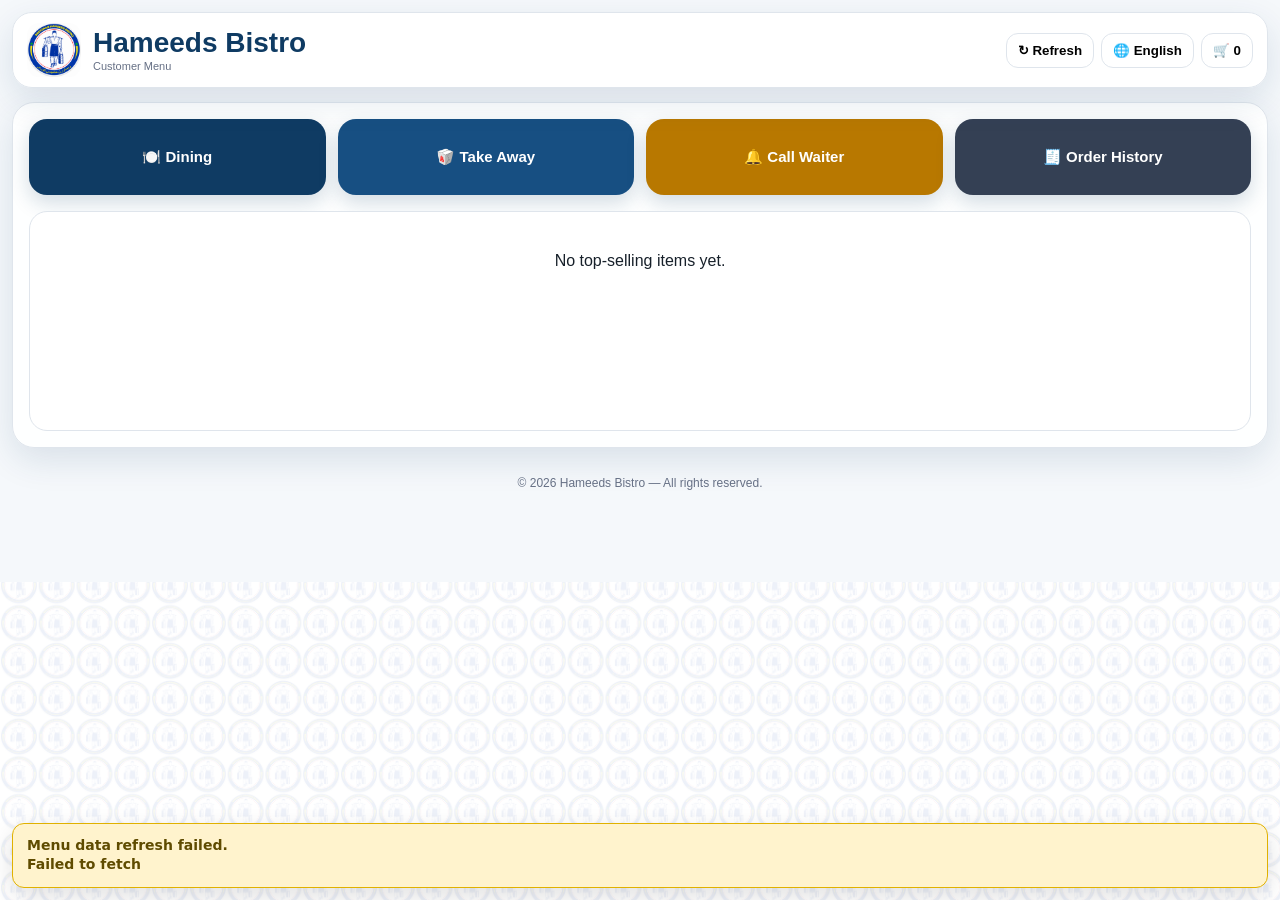
==== commit 20df4df7: "Add files via upload" ====
--- a/index.html
+++ b/index.html
@@ -5,7 +5,7 @@
 <meta name="theme-color" content="#0f3b63"><title>Hameeds Bistro</title>
 <link rel="icon" href="images/logo.png">
 <style>
-:root{--blue:#0f3b63;--blue2:#174f82;--gold:#d7a52a;--ink:#17202a;--muted:#667085;--card:#fff;--line:#dfe5ec;--shadow:0 12px 35px rgba(15,59,99,.12)}*{box-sizing:border-box}html,body{margin:0;min-height:100%;font-family:Arial,Helvetica,sans-serif;color:var(--ink);background:#f5f8fb}body:before{content:"";position:fixed;inset:0;z-index:-2;background:#f5f8fb url('images/logo.png') repeat;background-size:1cm 1cm;opacity:.5}body:after{content:"";position:fixed;inset:0;z-index:-1;background:rgba(255,255,255,.86);pointer-events:none}.app{max-width:1280px;margin:auto;padding:12px}.header{position:sticky;transition:transform .25s ease;top:0;z-index:30;background:rgba(255,255,255,.96);backdrop-filter:blur(10px);border:1px solid var(--line);border-radius:20px;box-shadow:var(--shadow);padding:10px 14px}.headrow{display:flex;align-items:center;gap:12px}.brandlogo{width:54px;height:54px;object-fit:contain;border-radius:12px}.brand{font-weight:900;color:var(--blue);font-size:clamp(18px,3vw,28px);line-height:1.05}.sub{font-size:11px;color:var(--muted);margin-top:3px}.head-actions{margin-left:auto;display:flex;gap:7px;flex-wrap:wrap}.iconbtn,.langbtn{border:1px solid var(--line);background:#fff;border-radius:12px;padding:9px 11px;font-weight:800;cursor:pointer}.iconbtn:hover,.langbtn:hover{border-color:var(--blue)}.home-panel{margin-top:14px;background:rgba(255,255,255,.95);border:1px solid var(--line);border-radius:22px;box-shadow:var(--shadow);padding:16px}.home-buttons{display:grid;grid-template-columns:repeat(4,1fr);gap:12px}.mainbtn{border:0;border-radius:18px;padding:18px 12px;color:#fff;background:var(--blue);font-weight:900;font-size:15px;cursor:pointer;min-height:76px;box-shadow:0 8px 20px rgba(15,59,99,.18)}.mainbtn:nth-child(2){background:var(--blue2)}.mainbtn:nth-child(3){background:#b87800}.mainbtn:nth-child(4){background:#344054}.slider{margin-top:16px;border-radius:18px;overflow:hidden;background:#fff;border:1px solid var(--line);position:relative;min-height:220px}.slide{display:none;grid-template-columns:1fr 1fr;min-height:220px}.slide.active{display:grid}.slide img{width:100%;height:260px;object-fit:cover;cursor:zoom-in}.slide-info{padding:20px;display:flex;flex-direction:column;justify-content:center}.slide-info h2{margin:0 0 7px;color:var(--blue)}.slide-info p{margin:0;color:var(--muted);line-height:1.5}.dots{position:absolute;bottom:9px;left:0;right:0;text-align:center}.dot{display:inline-block;width:7px;height:7px;border-radius:50%;background:#c5cbd3;margin:0 3px}.dot.active{background:var(--blue)}.menu-panel{padding-top:0}.menu-controls{position:sticky;top:0;z-index:25;background:rgba(255,255,255,.98);padding:10px 0;margin-top:0;border-bottom:1px solid var(--line)}.menu-search-row{display:flex;gap:9px;flex:1;width:100%}.header.is-hidden{transform:translateY(calc(-100% - 18px));}.toolbar{margin-top:14px;display:flex;gap:9px;align-items:center;flex-wrap:wrap}.select,.search{border:1px solid var(--line);border-radius:12px;padding:11px 12px;background:#fff;font-weight:700}.search{flex:1;min-width:180px}.categorybar{display:flex;gap:8px;overflow:auto;padding:10px 0;scrollbar-width:thin}.cat{white-space:nowrap;border:1px solid var(--line);background:#fff;border-radius:999px;padding:9px 14px;font-weight:800;cursor:pointer}.cat.active{background:var(--blue);color:#fff;border-color:var(--blue)}.content{display:grid;grid-template-columns:1fr;gap:14px;margin-top:5px}.side{background:rgba(255,255,255,.95);border:1px solid var(--line);border-radius:18px;padding:10px;box-shadow:var(--shadow);height:max-content;position:sticky;top:90px}.side button{display:block;width:100%;text-align:left;border:0;background:transparent;padding:10px;border-radius:10px;font-weight:800;cursor:pointer}.side button.active{background:#e8f1f9;color:var(--blue)}.grid{display:grid;grid-template-columns:repeat(auto-fill,minmax(190px,1fr));gap:13px}.card{background:rgba(255,255,255,.97);border:1px solid var(--line);border-radius:17px;overflow:hidden;box-shadow:0 7px 18px rgba(15,59,99,.07)}.photo{height:145px;width:100%;object-fit:cover;background:#eef2f6;display:block;cursor:zoom-in}.cardbody{padding:11px}.itemname{font-weight:900;font-size:16px;color:var(--blue);cursor:pointer}.original{font-size:11px;color:#777;margin-top:3px}.desc{font-size:12px;line-height:1.45;color:#59636f;margin-top:7px;cursor:pointer;min-height:35px}.price{font-weight:900;color:#a05d00;margin-top:8px}.add{width:100%;margin-top:9px;border:0;background:var(--blue);color:#fff;border-radius:10px;padding:10px;font-weight:900;cursor:pointer}.out{font-size:12px;color:#b42318;font-weight:900;margin-top:8px}.cartbar{position:fixed;left:50%;transform:translateX(-50%);bottom:12px;z-index:40;display:none;background:var(--blue);color:#fff;border-radius:18px;padding:10px 14px;box-shadow:0 12px 35px rgba(0,0,0,.22);width:min(94%,520px);align-items:center;gap:10px}.cartbar.show{display:flex}.cartbar .cartcount{font-weight:900}.cartbar button{margin-left:auto;border:0;background:#fff;color:var(--blue);border-radius:10px;padding:9px 13px;font-weight:900}.footer{text-align:center;padding:28px 8px 80px;color:#667085;font-size:12px}.hidden{display:none!important}.modal{position:fixed;inset:0;background:rgba(5,20,35,.72);z-index:100;display:flex;align-items:center;justify-content:center;padding:12px}.modalbox{background:#fff;border-radius:20px;max-width:850px;width:100%;max-height:94vh;overflow:auto;box-shadow:0 25px 70px rgba(0,0,0,.35)}.modalhead{padding:14px 16px;border-bottom:1px solid var(--line);display:flex;align-items:center}.modalhead h3{margin:0;font-size:18px;color:var(--blue)}.close{margin-left:auto;border:0;background:#eef2f6;border-radius:10px;padding:8px 12px;font-weight:900;cursor:pointer}.modalbody{padding:16px}.image-modal{background:rgba(0,0,0,.92)}.image-stage{width:100%;height:80vh;overflow:hidden;touch-action:none;display:flex;align-items:center;justify-content:center;cursor:grab}.image-stage img{max-width:95%;max-height:95%;object-fit:contain;transform-origin:center;user-select:none;-webkit-user-drag:none}.zoomtools{text-align:center;padding:8px}.zoomtools button{border:0;background:#fff;border-radius:9px;padding:8px 12px;margin:0 3px;font-weight:900}.cartrow{display:grid;grid-template-columns:1fr auto auto;gap:10px;align-items:center;padding:10px 0;border-bottom:1px solid var(--line)}.cartrow-rich{align-items:start}.cartitemmain{min-width:0}.cartmods{display:flex;flex-wrap:wrap;gap:5px;margin-top:6px}.cartmods span{font-size:11px;background:#edf5fb;color:var(--blue);border:1px solid #d5e5f2;border-radius:999px;padding:4px 7px;font-weight:800}.cartnote{font-size:11px;color:#667085;margin-top:6px;background:#fff8e8;border:1px solid #f1d58c;border-radius:8px;padding:5px 7px}.cartactions{display:flex;flex-wrap:wrap;gap:6px;margin-top:8px}.cartactions button{border:1px solid var(--line);border-radius:8px;padding:6px 9px;font-size:11px;font-weight:900;cursor:pointer;background:#fff}.cartactions .cartmodify{color:var(--blue);background:#edf5fb;border-color:#cfe0ee}.cartactions .cartnote-btn{color:#8a5a00;background:#fff8e8;border-color:#f1d58c}.modifier-group{border:1px solid var(--line);border-radius:13px;margin-bottom:10px;overflow:hidden}.modifier-title{padding:9px 11px;background:#f5f8fb;font-weight:900;color:var(--blue)}.modifier-option{display:grid;grid-template-columns:auto 1fr auto;gap:9px;align-items:center;padding:10px 11px;border-top:1px solid var(--line);cursor:pointer}.modifier-option input{width:18px;height:18px}.modifier-option strong{font-size:12px;color:#a05d00}.modifier-footer{position:sticky;bottom:0;background:#fff;border-top:1px solid var(--line);padding-top:12px;margin-top:12px;display:flex;justify-content:space-between;align-items:center}.note-count{text-align:right;font-size:11px;color:#667085;margin-top:4px}.qty{display:flex;gap:5px;align-items:center}.qty button{border:1px solid var(--line);background:#fff;border-radius:8px;width:30px;height:30px;font-weight:900}.checkout-grid{display:grid;grid-template-columns:1fr 1fr;gap:10px}.field{width:100%;padding:11px;border:1px solid var(--line);border-radius:11px}.primary{border:0;background:var(--blue);color:#fff;padding:12px 16px;border-radius:11px;font-weight:900;cursor:pointer}.danger{border:0;background:#fee4e2;color:#b42318;padding:10px;border-radius:11px;font-weight:900}.notice{padding:10px 12px;border-radius:11px;background:#f0f6fb;color:var(--blue);font-size:13px;margin-bottom:10px}.history-card{border:1px solid var(--line);border-radius:14px;padding:12px;margin-bottom:10px;background:#fff}.history-items{font-size:12px;color:#667085;margin-top:6px}.langgrid{display:grid;grid-template-columns:repeat(2,1fr);gap:8px}.langoption{padding:10px;border:1px solid var(--line);border-radius:12px;background:#fff;font-weight:800;cursor:pointer;text-align:left}.langoption.active{border-color:var(--blue);background:#edf5fb}.spinner{width:20px;height:20px;border:3px solid #dce5ed;border-top-color:var(--blue);border-radius:50%;animation:spin .7s linear infinite;display:inline-block}@keyframes spin{to{transform:rotate(360deg)}}@media(max-width:760px){.menu-search-row{flex-direction:column}.home-buttons{grid-template-columns:repeat(2,1fr)}.content{display:block}.side{display:none}.grid{grid-template-columns:repeat(2,minmax(0,1fr))}.slide{grid-template-columns:1fr}.slide img{height:190px}.slide-info{padding:12px}.checkout-grid{grid-template-columns:1fr}.brandlogo{width:45px;height:45px}.head-actions{gap:4px}.iconbtn{padding:8px}.card .photo{height:130px}}@media(max-width:430px){.grid{grid-template-columns:1fr 1fr}.cardbody{padding:9px}.itemname{font-size:14px}.desc{font-size:11px}.price{font-size:13px}.mainbtn{font-size:13px;padding:13px 8px}}
+:root{--blue:#0f3b63;--blue2:#174f82;--gold:#d7a52a;--ink:#17202a;--muted:#667085;--card:#fff;--line:#dfe5ec;--shadow:0 12px 35px rgba(15,59,99,.12)}*{box-sizing:border-box}html,body{margin:0;min-height:100%;font-family:Arial,Helvetica,sans-serif;color:var(--ink);background:#f5f8fb}body:before{content:"";position:fixed;inset:0;z-index:-2;background:#f5f8fb url('images/logo.png') repeat;background-size:1cm 1cm;opacity:.5}body:after{content:"";position:fixed;inset:0;z-index:-1;background:rgba(255,255,255,.86);pointer-events:none}.app{max-width:1280px;margin:auto;padding:12px}.header{position:sticky;transition:transform .25s ease;top:0;z-index:30;background:rgba(255,255,255,.96);backdrop-filter:blur(10px);border:1px solid var(--line);border-radius:20px;box-shadow:var(--shadow);padding:10px 14px}.headrow{display:flex;align-items:center;gap:12px}.brandlogo{width:54px;height:54px;object-fit:contain;border-radius:12px}.brand{font-weight:900;color:var(--blue);font-size:clamp(18px,3vw,28px);line-height:1.05}.sub{font-size:11px;color:var(--muted);margin-top:3px}.head-actions{margin-left:auto;display:flex;gap:7px;flex-wrap:wrap}.iconbtn,.langbtn{border:1px solid var(--line);background:#fff;border-radius:12px;padding:9px 11px;font-weight:800;cursor:pointer}.iconbtn:hover,.langbtn:hover{border-color:var(--blue)}.home-panel{margin-top:14px;background:rgba(255,255,255,.95);border:1px solid var(--line);border-radius:22px;box-shadow:var(--shadow);padding:16px}.home-buttons{display:grid;grid-template-columns:repeat(4,1fr);gap:12px}.mainbtn{border:0;border-radius:18px;padding:18px 12px;color:#fff;background:var(--blue);font-weight:900;font-size:15px;cursor:pointer;min-height:76px;box-shadow:0 8px 20px rgba(15,59,99,.18)}.mainbtn:nth-child(2){background:var(--blue2)}.mainbtn:nth-child(3){background:#b87800}.mainbtn:nth-child(4){background:#344054}.slider{margin-top:16px;border-radius:18px;overflow:hidden;background:#fff;border:1px solid var(--line);position:relative;min-height:220px}.slide{display:none;grid-template-columns:1fr 1fr;min-height:220px}.slide.active{display:grid}.slide img{width:100%;height:260px;object-fit:cover;cursor:zoom-in}.slide-info{padding:20px;display:flex;flex-direction:column;justify-content:center}.slide-info h2{margin:0 0 7px;color:var(--blue)}.slide-info p{margin:0;color:var(--muted);line-height:1.5}.dots{position:absolute;bottom:9px;left:0;right:0;text-align:center}.dot{display:inline-block;width:7px;height:7px;border-radius:50%;background:#c5cbd3;margin:0 3px}.dot.active{background:var(--blue)}.menu-panel{padding-top:0}.menu-controls{position:sticky;top:0;z-index:25;background:rgba(255,255,255,.98);padding:10px 0;margin-top:0;border-bottom:1px solid var(--line)}.menu-search-row{display:flex;gap:9px;flex:1;width:100%}.header.is-hidden{transform:translateY(calc(-100% - 18px));}.toolbar{margin-top:14px;display:flex;gap:9px;align-items:center;flex-wrap:wrap}.select,.search{border:1px solid var(--line);border-radius:12px;padding:11px 12px;background:#fff;font-weight:700}.search{flex:1;min-width:180px}.search-wrap{position:relative;flex:1;min-width:180px}.menu-search-dropdown{position:absolute;left:0;right:0;top:calc(100% + 6px);z-index:80;background:#fff;border:1px solid var(--line);border-radius:12px;box-shadow:0 14px 35px rgba(0,0,0,.18);overflow:hidden;max-height:360px;overflow-y:auto}.search-suggestion{display:grid;grid-template-columns:auto 1fr;gap:4px 9px;width:100%;border:0;border-bottom:1px solid #eef1f4;background:#fff;padding:10px 12px;text-align:left;cursor:pointer}.search-suggestion:hover{background:#edf5fb}.search-suggestion-type{font-size:9px;font-weight:900;color:#667085;grid-row:1/3;align-self:start;padding-top:2px}.search-suggestion-main{font-weight:900;color:var(--blue);font-size:13px}.search-suggestion-original{font-size:11px;color:#777}.search-highlight{animation:searchPulse 1.8s ease}@keyframes searchPulse{0%,100%{box-shadow:0 0 0 0 rgba(15,59,99,.0)}25%,75%{box-shadow:0 0 0 5px rgba(15,59,99,.22)}}.categorybar{display:flex;gap:8px;overflow:auto;padding:10px 0;scrollbar-width:thin}.cat{white-space:nowrap;border:1px solid var(--line);background:#fff;border-radius:999px;padding:9px 14px;font-weight:800;cursor:pointer}.cat.active{background:var(--blue);color:#fff;border-color:var(--blue)}.content{display:grid;grid-template-columns:1fr;gap:14px;margin-top:5px}.side{background:rgba(255,255,255,.95);border:1px solid var(--line);border-radius:18px;padding:10px;box-shadow:var(--shadow);height:max-content;position:sticky;top:90px}.side button{display:block;width:100%;text-align:left;border:0;background:transparent;padding:10px;border-radius:10px;font-weight:800;cursor:pointer}.side button.active{background:#e8f1f9;color:var(--blue)}.grid{display:grid;grid-template-columns:repeat(auto-fill,minmax(190px,1fr));gap:13px}.card{background:rgba(255,255,255,.97);border:1px solid var(--line);border-radius:17px;overflow:hidden;box-shadow:0 7px 18px rgba(15,59,99,.07)}.photo{height:145px;width:100%;object-fit:cover;background:#eef2f6;display:block;cursor:zoom-in}.cardbody{padding:11px}.itemname{font-weight:900;font-size:16px;color:var(--blue);cursor:pointer}.original{font-size:11px;color:#777;margin-top:3px}.desc{font-size:12px;line-height:1.45;color:#59636f;margin-top:7px;cursor:pointer;min-height:35px}.price{font-weight:900;color:#a05d00;margin-top:8px}.add{width:100%;margin-top:9px;border:0;background:var(--blue);color:#fff;border-radius:10px;padding:10px;font-weight:900;cursor:pointer}.out{font-size:12px;color:#b42318;font-weight:900;margin-top:8px}.cartbar{position:fixed;left:50%;transform:translateX(-50%);bottom:12px;z-index:40;display:none;background:var(--blue);color:#fff;border-radius:18px;padding:10px 14px;box-shadow:0 12px 35px rgba(0,0,0,.22);width:min(94%,520px);align-items:center;gap:10px}.cartbar.show{display:flex}.cartbar .cartcount{font-weight:900}.cartbar button{margin-left:auto;border:0;background:#fff;color:var(--blue);border-radius:10px;padding:9px 13px;font-weight:900}.footer{text-align:center;padding:28px 8px 80px;color:#667085;font-size:12px}.hidden{display:none!important}.modal{position:fixed;inset:0;background:rgba(5,20,35,.72);z-index:100;display:flex;align-items:center;justify-content:center;padding:12px}.modalbox{background:#fff;border-radius:20px;max-width:850px;width:100%;max-height:94vh;overflow:auto;box-shadow:0 25px 70px rgba(0,0,0,.35)}.modalhead{padding:14px 16px;border-bottom:1px solid var(--line);display:flex;align-items:center}.modalhead h3{margin:0;font-size:18px;color:var(--blue)}.close{margin-left:auto;border:0;background:#eef2f6;border-radius:10px;padding:8px 12px;font-weight:900;cursor:pointer}.modalbody{padding:16px}.image-modal{background:rgba(0,0,0,.92)}.image-stage{width:100%;height:80vh;overflow:hidden;touch-action:none;display:flex;align-items:center;justify-content:center;cursor:grab}.image-stage img{max-width:95%;max-height:95%;object-fit:contain;transform-origin:center;user-select:none;-webkit-user-drag:none}.zoomtools{text-align:center;padding:8px}.zoomtools button{border:0;background:#fff;border-radius:9px;padding:8px 12px;margin:0 3px;font-weight:900}.cartrow{display:grid;grid-template-columns:1fr auto auto;gap:10px;align-items:center;padding:10px 0;border-bottom:1px solid var(--line)}.cartrow-rich{align-items:start}.cartitemmain{min-width:0}.cartmods{display:flex;flex-wrap:wrap;gap:5px;margin-top:6px}.cartmods span{font-size:11px;background:#edf5fb;color:var(--blue);border:1px solid #d5e5f2;border-radius:999px;padding:4px 7px;font-weight:800}.cartnote{font-size:11px;color:#667085;margin-top:6px;background:#fff8e8;border:1px solid #f1d58c;border-radius:8px;padding:5px 7px}.cartactions{display:flex;flex-wrap:wrap;gap:6px;margin-top:8px}.cartactions button{border:1px solid var(--line);border-radius:8px;padding:6px 9px;font-size:11px;font-weight:900;cursor:pointer;background:#fff}.cartactions .cartmodify{color:var(--blue);background:#edf5fb;border-color:#cfe0ee}.cartactions .cartnote-btn{color:#8a5a00;background:#fff8e8;border-color:#f1d58c}.modifier-group{border:1px solid var(--line);border-radius:13px;margin-bottom:10px;overflow:hidden}.modifier-title{padding:9px 11px;background:#f5f8fb;font-weight:900;color:var(--blue)}.modifier-option{display:grid;grid-template-columns:auto 1fr auto;gap:9px;align-items:center;padding:10px 11px;border-top:1px solid var(--line);cursor:pointer}.modifier-option input{width:18px;height:18px}.modifier-option strong{font-size:12px;color:#a05d00}.modifier-footer{position:sticky;bottom:0;background:#fff;border-top:1px solid var(--line);padding-top:12px;margin-top:12px;display:flex;justify-content:space-between;align-items:center}.note-count{text-align:right;font-size:11px;color:#667085;margin-top:4px}.qty{display:flex;gap:5px;align-items:center}.qty button{border:1px solid var(--line);background:#fff;border-radius:8px;width:30px;height:30px;font-weight:900}.checkout-grid{display:grid;grid-template-columns:1fr 1fr;gap:10px}.field{width:100%;padding:11px;border:1px solid var(--line);border-radius:11px}.primary{border:0;background:var(--blue);color:#fff;padding:12px 16px;border-radius:11px;font-weight:900;cursor:pointer}.danger{border:0;background:#fee4e2;color:#b42318;padding:10px;border-radius:11px;font-weight:900}.notice{padding:10px 12px;border-radius:11px;background:#f0f6fb;color:var(--blue);font-size:13px;margin-bottom:10px}.history-card{border:1px solid var(--line);border-radius:14px;padding:12px;margin-bottom:10px;background:#fff}.history-items{font-size:12px;color:#667085;margin-top:6px}.langgrid{display:grid;grid-template-columns:repeat(2,1fr);gap:8px}.langoption{padding:10px;border:1px solid var(--line);border-radius:12px;background:#fff;font-weight:800;cursor:pointer;text-align:left}.langoption.active{border-color:var(--blue);background:#edf5fb}.spinner{width:20px;height:20px;border:3px solid #dce5ed;border-top-color:var(--blue);border-radius:50%;animation:spin .7s linear infinite;display:inline-block}@keyframes spin{to{transform:rotate(360deg)}}@media(max-width:760px){.menu-search-row{flex-direction:column}.home-buttons{grid-template-columns:repeat(2,1fr)}.content{display:block}.side{display:none}.grid{grid-template-columns:repeat(2,minmax(0,1fr))}.slide{grid-template-columns:1fr}.slide img{height:190px}.slide-info{padding:12px}.checkout-grid{grid-template-columns:1fr}.brandlogo{width:45px;height:45px}.head-actions{gap:4px}.iconbtn{padding:8px}.card .photo{height:130px}}@media(max-width:430px){.grid{grid-template-columns:1fr 1fr}.cardbody{padding:9px}.itemname{font-size:14px}.desc{font-size:11px}.price{font-size:13px}.mainbtn{font-size:13px;padding:13px 8px}}
 </style><style>.menu-only-banner{margin-bottom:10px;padding:12px 14px;border-radius:12px;background:#fff4e5;border:1px solid #f2c078;color:#8a4b00;font-weight:900;text-align:center}.menu-category-section{margin:18px 0 30px;scroll-margin-top:105px}.menu-category-heading{font-size:22px;font-weight:900;color:var(--blue);padding:10px 4px;border-bottom:3px solid var(--blue);margin-bottom:12px}.cart-summary{margin-top:12px;border-top:1px solid var(--line);padding-top:10px}.cart-summary>div{display:flex;justify-content:space-between;padding:5px 0}.cart-summary .grand{font-size:19px;font-weight:900;border-top:1px solid var(--line);margin-top:5px;padding-top:9px}.history-head{display:flex;justify-content:space-between;align-items:center;gap:8px}.history-status{padding:5px 9px;border-radius:999px;font-size:11px;font-weight:900}.history-status.done{background:#dcfce7;color:#166534}.history-status.pending{background:#fff4e5;color:#9a5b00}.history-meta{display:flex;gap:8px;flex-wrap:wrap;color:#667085;font-size:11px;margin-top:7px}.history-type{font-weight:900;color:var(--blue)}.history-total{font-size:20px;font-weight:900;color:#a05d00;margin-top:9px}.history-actions{display:flex;gap:7px;flex-wrap:wrap;margin-top:10px}.secondary{border:1px solid var(--line);background:#fff;color:var(--blue);padding:10px 13px;border-radius:10px;font-weight:900;cursor:pointer}.order-detail-item{display:flex;justify-content:space-between;gap:10px;padding:10px 0;border-bottom:1px solid var(--line)}.order-view-box{max-height:75vh;overflow:auto}</style></head>
 <body><div class="app">
 <header class="header"><div class="headrow"><img class="brandlogo" src="images/logo.png"><div><div class="brand" id="brandName">Hameeds Bistro</div><div class="sub" id="tableLabel">Customer Menu</div></div><div class="head-actions"><button class="iconbtn" id="refreshBtn" title="Refresh database">↻ Refresh</button><button class="iconbtn" id="langBtn">🌐 Language</button><button class="iconbtn" id="cartBtn">🛒 <span id="cartTop">0</span></button></div></div></header>
